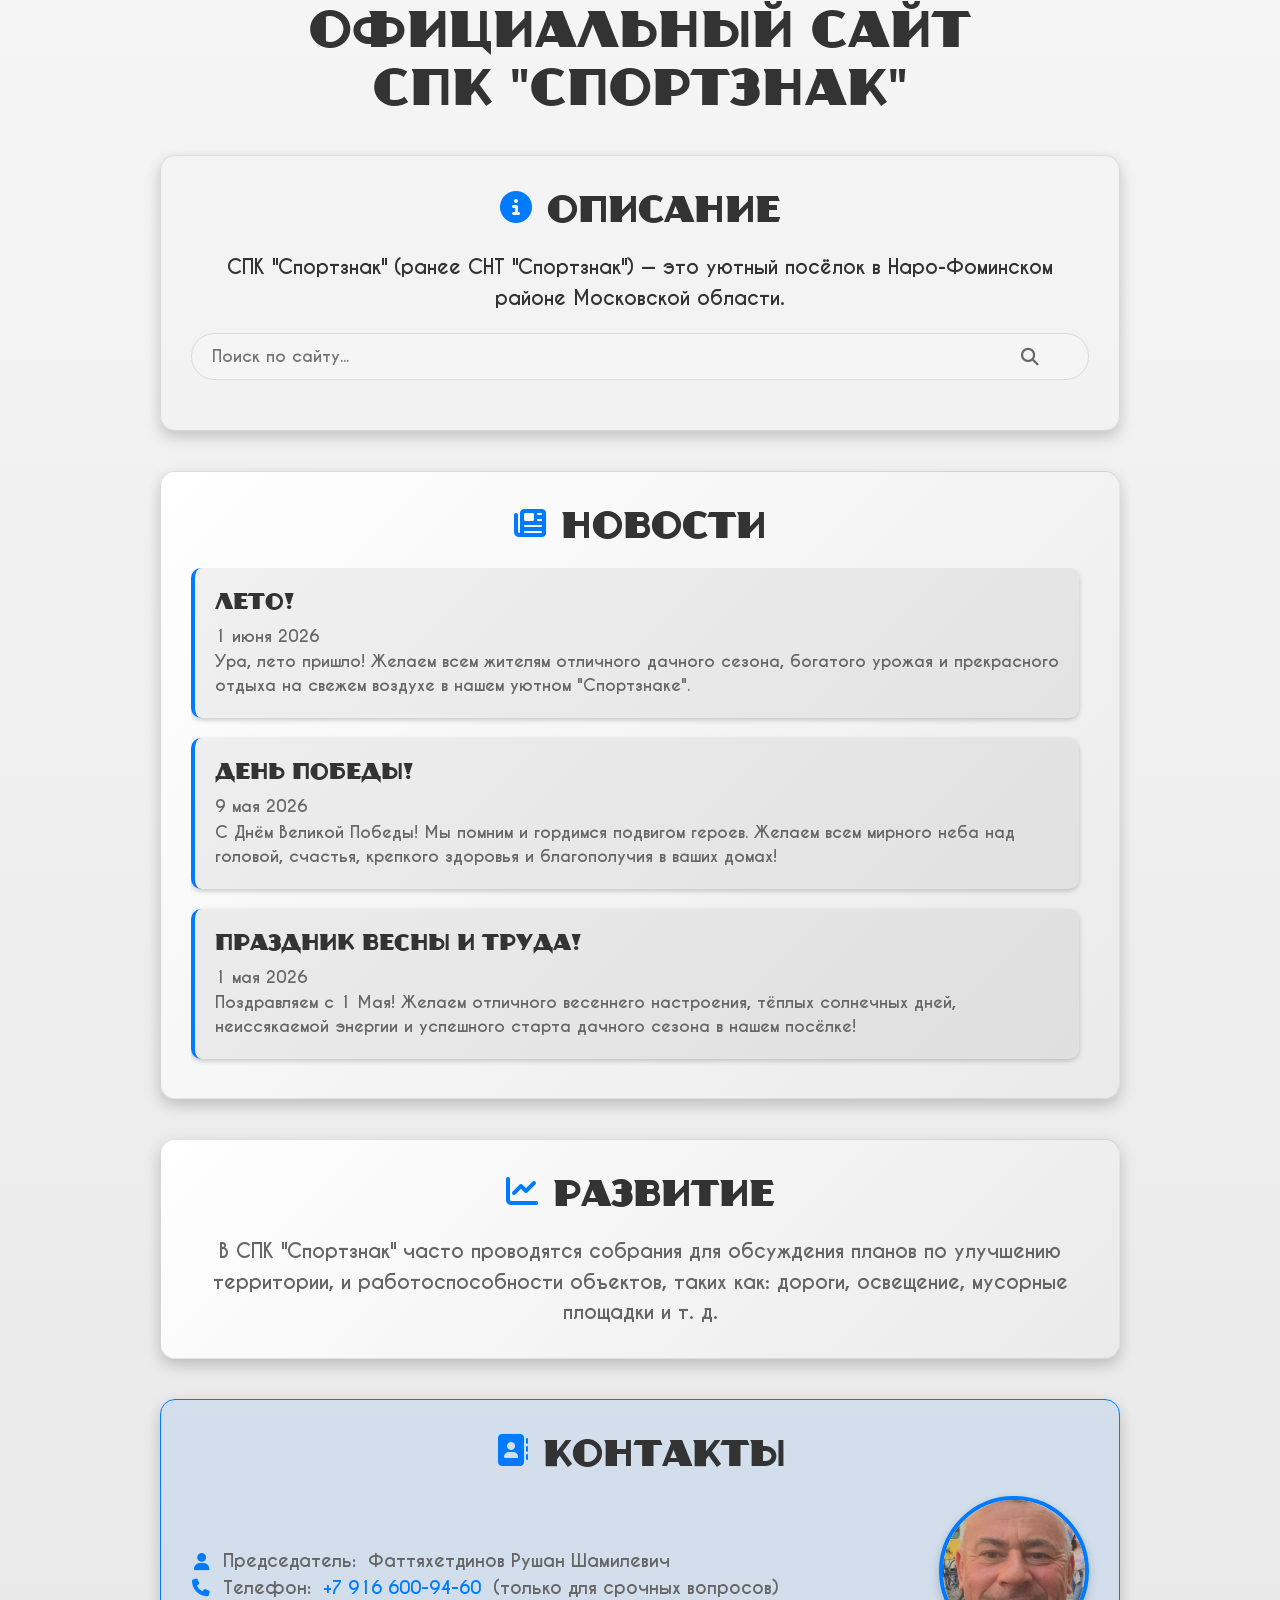
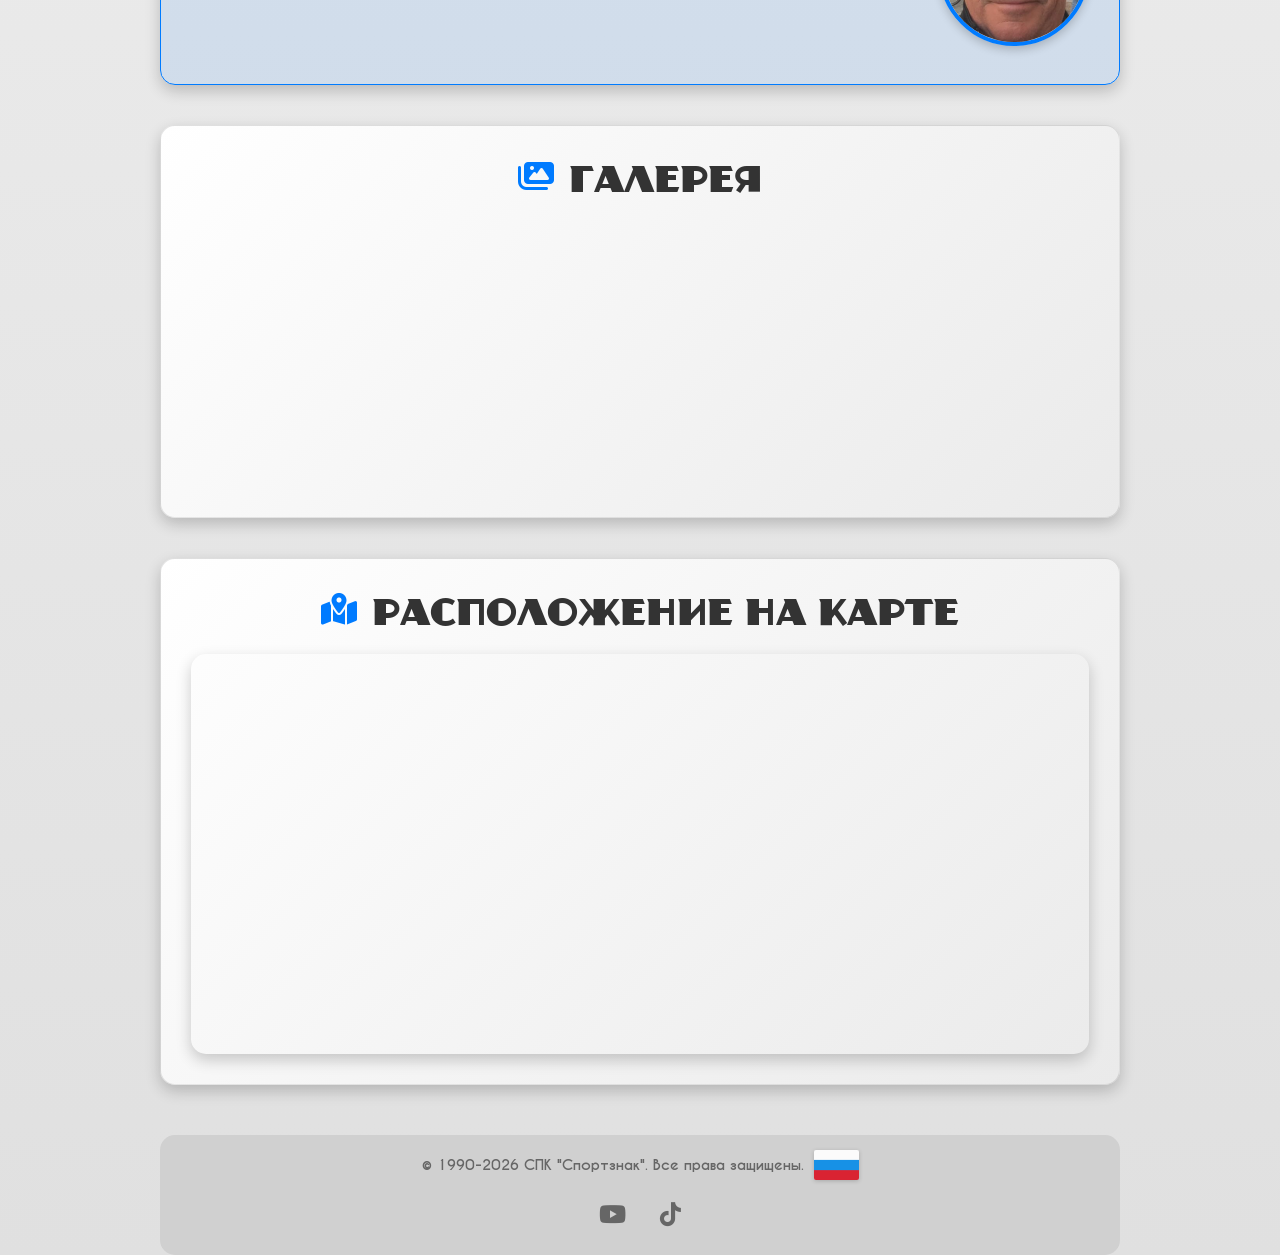
==== index.html @ 6bdee580 "Add files via upload" ====
<!DOCTYPE html>
<html lang="ru">
<head>
    <meta charset="UTF-8">
    <meta name="viewport" content="width=device-width, initial-scale=1.0, maximum-scale=5.0, user-scalable=yes">
    <meta name="keywords" content="спк спортзнак, спортзнак, снт спортзнак">
    <meta name="description" content='Официальный сайт СПК "Спортзнак" (ранее СНТ "Спортзнак") в Наро-Фоминском районе Московской области. Узнайте больше о нашем уютном посёлке: расположение, преимущества, контакты председателя, фотогалерея и новости.'>
    <meta property="og:title" content='Официальный сайт СПК "Спортзнак"' />
    <meta property="og:description" content='СПК "Спортзнак" (ранее СНТ "Спортзнак") — уютный посёлок в Наро-Фоминском районе Московской области. Новости, контакты, фотогалерея.'/>
    <meta property="og:image" content="https://spksportznak.ru/Photos/image1.webp">
    <meta property="og:type" content="website" />
    <meta property="og:url" content="https://spksportznak.ru/"/>
    <meta property="og:locale" content="ru_RU" />
    <meta property="og:site_name" content='СПК "Спортзнак"'>
    <meta name="twitter:card" content="summary_large_image"/>
    <meta name="twitter:title" content='Официальный сайт СПК "Спортзнак"'/>
    <meta name="twitter:description" content='СПК "Спортзнак" — уютный посёлок в Наро-Фоминском районе Московской области.'/>
    <meta name="twitter:image" content="https://spksportznak.ru/Photos/image1.webp" />
    <meta name="author" content='СПК "Спортзнак"'>
    <meta name="robots" content="index, follow, max-image-preview:large, max-snippet:-1, max-video-preview:-1">
    <meta name="googlebot" content="index, follow">
    <meta name="geo.region" content="RU-MOS">
    <meta name="geo.placename" content="Наро-Фоминский район">
    <meta name="geo.position" content="55.314090;36.402552">
    <meta name="ICBM" content="55.314090, 36.402552">
    <meta name="theme-color" content="#181818" media="(prefers-color-scheme: dark)">
    <meta name="theme-color" content="#f5f5f5" media="(prefers-color-scheme: light)">
    <meta name="format-detection" content="telephone=yes">
    <script type="application/ld+json">
    {
        "@context": "https://schema.org",
        "@type": "Organization",
        "name": "СПК \"Спортзнак\"",
        "alternateName": ["СПК Спортзнак","СНТ Спортзнак","СПК \"Спортзнак\"","СНТ \"Спортзнак\""],
        "url": "https://spksportznak.ru/",
        "logo": "https://spksportznak.ru/favicon-dark.svg",
        "sameAs": [
        "https://www.youtube.com/@spksportznak",
        "https://www.tiktok.com/@spksportznak"
        ],
        "description": "СПК \"Спортзнак\" — уютный посёлок в Наро-Фоминском районе Московской области. Новости, контакты, фотогалерея.",
        "contactPoint": [{
        "@type": "ContactPoint",
        "telephone": "+7 916 600-94-60",
        "contactType": "customer service",
        "areaServed": "RU",
        "availableLanguage": ["ru"]
        }],
        "address": {
        "@type": "PostalAddress",
        "addressLocality": "Наро-Фоминский район, Московская область",
        "addressCountry": "RU",
        "postalCode": "143300"
        },
        "geo": {
        "@type": "GeoCoordinates",
        "latitude": "55.314090",
        "longitude": "36.402552"
        }
    }
    </script>
    <link rel="canonical" href="https://spksportznak.ru/"/>
    <link rel="icon" href="favicon-dark.svg" type="image/svg+xml" media="(prefers-color-scheme: dark)">
    <link rel="icon" href="favicon-dark.ico" type="image/x-icon" media="(prefers-color-scheme: dark)">
    <link rel="apple-touch-icon" href="apple-touch-icon-dark.png" sizes="180x180" media="(prefers-color-scheme: dark)">
    <link rel="manifest" href="site.webmanifest">
    <link rel="icon" type="image/png" href="favicon-dark-16x16.png" sizes="16x16" media="(prefers-color-scheme: dark)">
    <link rel="icon" type="image/png" href="favicon-dark-32x32.png" sizes="32x32" media="(prefers-color-scheme: dark)">
    <link rel="icon" type="image/png" href="favicon-dark-96x96.png" sizes="96x96" media="(prefers-color-scheme: dark)">
    <link rel="icon" href="favicon-light.svg" type="image/svg+xml" media="(prefers-color-scheme: light)">
    <link rel="icon" href="favicon-light.ico" type="image/x-icon" media="(prefers-color-scheme: light)">
    <link rel="apple-touch-icon" href="apple-touch-icon-light.png" sizes="180x180" media="(prefers-color-scheme: light)">
    <link rel="icon" type="image/png" href="favicon-light-16x16.png" sizes="16x16" media="(prefers-color-scheme: light)">
    <link rel="icon" type="image/png" href="favicon-light-32x32.png" sizes="32x32" media="(prefers-color-scheme: light)">
    <link rel="icon" type="image/png" href="favicon-light-96x96.png" sizes="96x96" media="(prefers-color-scheme: light)">
    <link rel="icon" href="favicon.ico" type="image/x-icon">
    <link rel="preload" href="./fonts/CaviarDreams_Bold.woff2" as="font" type="font/woff2" crossorigin>
    <link rel="preload" href="./fonts/Novartis.woff2" as="font" type="font/woff2" crossorigin>
    <link rel="preload" href="https://cdnjs.cloudflare.com/ajax/libs/font-awesome/6.4.0/css/all.min.css" as="style" integrity="sha512-iecdLmaskl7CVkqkXNQ/ZH/XLlvWZOJyj7Yy7tcenmpD1ypASozpmT/E0iPtmFIB46ZmdtAc9eNBvH0H/ZpiBw==" crossorigin="anonymous" onload="this.rel='stylesheet'">
    <noscript>
        <link rel="stylesheet" href="https://cdnjs.cloudflare.com/ajax/libs/font-awesome/6.4.0/css/all.min.css" integrity="sha512-iecdLmaskl7CVkqkXNQ/ZH/XLlvWZOJyj7Yy7tcenmpD1ypASozpmT/E0iPtmFIB46ZmdtAc9eNBvH0H/ZpiBw==" crossorigin="anonymous" referrerpolicy="no-referrer">
    </noscript>
    <link rel="preconnect" href="https://cdnjs.cloudflare.com" crossorigin>
    <link rel="preconnect" href="https://mc.yandex.ru">
    <link rel="preconnect" href="https://yandex.ru">
    <link rel="dns-prefetch" href="//cdnjs.cloudflare.com">
    <link rel="dns-prefetch" href="//mc.yandex.ru">
    <link rel="dns-prefetch" href="//yandex.ru">
    <title>Официальный сайт СПК "Спортзнак"</title>
    <link rel="stylesheet" href="css/styles.css?v=1.1">
</head>
<body>
    <div class="skip-links">
        <a href="#main-content">Перейти к основному содержимому</a>
        <a href="#gallery-section">Перейти к галерее</a>
        <a href="#contacts">Перейти к контактам</a>
    </div>
    <main class="container" id="main-content">
        <h1>Официальный сайт<br>СПК "Спортзнак"</h1>
        <div id="anniversary-badge" class="anniversary-badge">🎉 Нам 1 год!</div>
        <section class="block" id="description" aria-labelledby="description-title">
            <h2 id="description-title"><i class="fas fa-info-circle" aria-hidden="true"></i>Описание</h2>
            <p>СПК "Спортзнак" (ранее СНТ "Спортзнак") — это уютный посёлок в Наро-Фоминском районе Московской области.</p>
            <div class="search-container" role="search">
                <label for="search-input" class="sr-only">Поиск по сайту</label>
                <input type="text" id="search-input" class="search-input" placeholder="Поиск по сайту..." aria-label="Поиск по сайту" aria-describedby="search-description">
                <i class="fas fa-search search-icon" aria-hidden="true"></i>
                <button type="button" class="search-clear" aria-label="Очистить поиск" title="Очистить">
                    <i class="fas fa-times" aria-hidden="true"></i>
                </button>
                <span id="search-description" class="sr-only">Введите текст для поиска по содержимому сайта</span>
            </div>
            <div class="search-results-header" aria-live="polite"></div>
            <div class="search-results" aria-live="polite" aria-atomic="true" role="list" aria-label="Результаты поиска"></div>
            <div class="search-no-results" aria-live="polite">
                <i class="fas fa-search" aria-hidden="true"></i>
                <p>Ничего не найдено. Попробуйте другой запрос.</p>
            </div>
        </section>
<section class="block" id="news" aria-labelledby="news-title">
    <h2 id="news-title"><i class="fas fa-newspaper" aria-hidden="true"></i>Новости</h2>
    <div class="news-container" role="list">
        <article class="news-item" itemscope itemtype="https://schema.org/NewsArticle" role="listitem">
            <h3 itemprop="headline">Лето!</h3>
            <time class="news-date" datetime="2026-06-01" itemprop="datePublished" content="2026-06-01" aria-label="Дата публикации: 1 июня 2026">1 июня 2026</time>
            <p itemprop="articleBody">Ура, лето пришло! Желаем всем жителям отличного дачного сезона, богатого урожая и прекрасного отдыха на свежем воздухе в нашем уютном "Спортзнаке".</p>
            <meta itemprop="author" content='СПК "Спортзнак"'>
        </article>
        <article class="news-item" itemscope itemtype="https://schema.org/NewsArticle" role="listitem">
            <h3 itemprop="headline">День Победы!</h3>
            <time class="news-date" datetime="2026-05-09" itemprop="datePublished" content="2026-05-09" aria-label="Дата публикации: 9 мая 2026">9 мая 2026</time>
            <p itemprop="articleBody">С Днём Великой Победы! Мы помним и гордимся подвигом героев. Желаем всем мирного неба над головой, счастья, крепкого здоровья и благополучия в ваших домах!</p>
            <meta itemprop="author" content='СПК "Спортзнак"'>
        </article>
        <article class="news-item" itemscope itemtype="https://schema.org/NewsArticle" role="listitem">
            <h3 itemprop="headline">Праздник Весны и Труда!</h3>
            <time class="news-date" datetime="2026-05-01" itemprop="datePublished" content="2026-05-01" aria-label="Дата публикации: 1 мая 2026">1 мая 2026</time>
            <p itemprop="articleBody">Поздравляем с 1 Мая! Желаем отличного весеннего настроения, тёплых солнечных дней, неиссякаемой энергии и успешного старта дачного сезона в нашем посёлке!</p>
            <meta itemprop="author" content='СПК "Спортзнак"'>
        </article>
        <article class="news-item" itemscope itemtype="https://schema.org/NewsArticle" role="listitem">
            <h3 itemprop="headline">День космонавтики!</h3>
            <time class="news-date" datetime="2026-04-12" itemprop="datePublished" content="2026-04-12" aria-label="Дата публикации: 12 апреля 2026">12 апреля 2026</time>
            <p itemprop="articleBody">Поздравляем с Днём космонавтики! Пусть настроение всегда будет на высоте, а звёзды освещают путь к новым и масштабным достижениям!</p>
            <meta itemprop="author" content='СПК "Спортзнак"'>
        </article>
        <article class="news-item" itemscope itemtype="https://schema.org/NewsArticle" role="listitem">
            <h3 itemprop="headline">Техническое обновление!</h3>
            <time class="news-date" datetime="2026-03-09" itemprop="datePublished" content="2026-03-09" aria-label="Дата публикации: 9 марта 2026">9 марта 2026</time>
            <p itemprop="articleBody">К первому дню рождения сайта мы подготовили масштабное обновление! Мы оптимизировали код для быстрой загрузки, улучшили работу поиска и добавили праздничные эффекты. Мы продолжаем развиваться для вашего удобства!</p>
            <meta itemprop="author" content='СПК "Спортзнак"'>
        </article>
        <article class="news-item" itemscope itemtype="https://schema.org/NewsArticle" role="listitem">
            <h3 itemprop="headline">С 8 Марта!</h3>
            <time class="news-date" datetime="2026-03-08" itemprop="datePublished" content="2026-03-08" aria-label="Дата публикации: 8 марта 2026">8 марта 2026</time>
            <p itemprop="articleBody">Милые дамы! Поздравляем вас с праздником весны. Пусть каждый ваш день будет наполнен любовью, заботой и улыбками. Вы — главное украшение нашего поселка!</p>
            <meta itemprop="author" content='СПК "Спортзнак"'>
        </article>
        <article class="news-item" style="border-left-color: #ffd700; background: rgba(255, 215, 0, 0.05);" itemscope itemtype="https://schema.org/NewsArticle" role="listitem">
            <h3 itemprop="headline">🎉 Нам 1 год!</h3>
            <time class="news-date" datetime="2026-03-07" itemprop="datePublished" content="2026-03-07" aria-label="Дата публикации: 7 марта 2026">7 марта 2026</time>
            <p itemprop="articleBody">Сегодня нашему официальному сайту исполняется ровно один год! Поздравляем всех жителей СПК "Спортзнак" с этой маленькой, но важной датой! Спасибо, что вы с нами.</p>
            <meta itemprop="author" content='СПК "Спортзнак"'>
        </article>
        <article class="news-item" itemscope itemtype="https://schema.org/NewsArticle" role="listitem">
            <h3 itemprop="headline">С 23 Февраля!</h3>
            <time class="news-date" datetime="2026-02-23" itemprop="datePublished" content="2026-02-23" aria-label="Дата публикации: 23 февраля 2026">23 февраля 2026</time>
            <p itemprop="articleBody">Поздравляем всех защитников Отечества с праздником! Желаем мужества, силы духа и успехов во всех начинаниях!</p>
            <meta itemprop="author" content='СПК "Спортзнак"'>
        </article>
        <article class="news-item" itemscope itemtype="https://schema.org/NewsArticle" role="listitem">
            <h3 itemprop="headline">Рождество!</h3>
            <time class="news-date" datetime="2026-01-07" itemprop="datePublished" content="2026-01-07" aria-label="Дата публикации: 7 января 2026">7 января 2026</time>
            <p itemprop="articleBody">Поздравляем всех жителей с Рождеством Христовым! Пусть этот светлый праздник наполнит ваши дома теплом, уютом и радостью, а сердца — миром и благополучием.</p>
            <meta itemprop="author" content='СПК "Спортзнак"'>
        </article>
        <article class="news-item" itemscope itemtype="https://schema.org/NewsArticle" role="listitem">
            <h3 itemprop="headline">Новый Год!</h3>
            <time class="news-date" datetime="2026-01-01" itemprop="datePublished" content="2026-01-01" aria-label="Дата публикации: 1 января 2026">1 января 2026</time>
            <p itemprop="articleBody">С Новым 2026 годом! Желаем, чтобы наступающий год принес в каждую семью нашего поселка процветание, крепкое здоровье и исполнение самых заветных желаний!</p>
            <meta itemprop="author" content='СПК "Спортзнак"'>
        </article>
        <article class="news-item" itemscope itemtype="https://schema.org/NewsArticle" role="listitem">
            <h3 itemprop="headline">Хэллоуин!</h3>
            <time class="news-date" datetime="2025-10-31" itemprop="datePublished" content="2025-10-31" aria-label="Дата публикации: 31 октября 2025">31 октября 2025</time>
            <p itemprop="articleBody">Желаем всем веселого и немного таинственного вечера! Пусть этот праздник добавит ярких красок в осенние будни и подарит повод для добрых шуток с соседями.</p>
            <meta itemprop="author" content='СПК "Спортзнак"'>
        </article>
        <article class="news-item" itemscope itemtype="https://schema.org/NewsArticle" role="listitem">
            <h3 itemprop="headline">День отца!</h3>
            <time class="news-date" datetime="2025-10-19" itemprop="datePublished" content="2025-10-19" aria-label="Дата публикации: 19 октября 2025">19 октября 2025</time>
            <p itemprop="articleBody">Поздравляем всех пап нашего СПК! Спасибо за вашу силу, поддержку и мудрость. Желаем вам крепкого здоровья и как можно больше поводов для гордости за своих детей!</p>
            <meta itemprop="author" content='СПК "Спортзнак"'>
        </article>
        <article class="news-item" itemscope itemtype="https://schema.org/NewsArticle" role="listitem">
            <h3 itemprop="headline">Лето!</h3>
            <time class="news-date" datetime="2025-06-01" itemprop="datePublished" content="2025-06-01" aria-label="Дата публикации: 1 июня 2025">1 июня 2025</time>
            <p itemprop="articleBody">Ура, лето пришло! Желаем всем жителям отличного дачного сезона, богатого урожая и прекрасного отдыха на свежем воздухе в нашем уютном "Спортзнаке".</p>
            <meta itemprop="author" content='СПК "Спортзнак"'>
        </article>
        <article class="news-item" itemscope itemtype="https://schema.org/NewsArticle" role="listitem">
            <h3 itemprop="headline">День Победы!</h3>
            <time class="news-date" datetime="2025-05-09" itemprop="datePublished" content="2025-05-09" aria-label="Дата публикации: 9 мая 2025">9 мая 2025</time>
            <p itemprop="articleBody">С великим праздником Победы! Мы помним и чтим подвиг наших героев. Желаем всем мирного неба над головой, счастья, добра и долгих лет жизни!</p>
            <meta itemprop="author" content='СПК "Спортзнак"'>
        </article>
        <article class="news-item" itemscope itemtype="https://schema.org/NewsArticle" role="listitem">
            <h3 itemprop="headline">День космонавтики!</h3>
            <time class="news-date" datetime="2025-04-12" itemprop="datePublished" content="2025-04-12" aria-label="Дата публикации: 12 апреля 2025">12 апреля 2025</time>
            <p itemprop="articleBody">Поздравляем с Днём космонавтики! Желаем всем космических успехов в делах, новых горизонтов и веры в то, что даже самые смелые мечты достижимы!</p>
            <meta itemprop="author" content='СПК "Спортзнак"'>
        </article>
        <article class="news-item" itemscope itemtype="https://schema.org/NewsArticle" role="listitem">
            <h3 itemprop="headline">С 8 Марта!</h3>
            <time class="news-date" datetime="2025-03-08" itemprop="datePublished" content="2025-03-08" aria-label="Дата публикации: 8 марта 2025">8 марта 2025</time>
            <p itemprop="articleBody">Милые дамы! Поздравляем вас с праздником весны. Пусть каждый ваш день будет наполнен любовью, заботой и улыбками. Вы — главное украшение нашего поселка!</p>
            <meta itemprop="author" content='СПК "Спортзнак"'>
        </article>
        <article class="news-item" itemscope itemtype="https://schema.org/NewsArticle" role="listitem">
            <h3 itemprop="headline">Сайт запущен!</h3>
            <time class="news-date" datetime="2025-03-07" itemprop="datePublished" content="2025-03-07" aria-label="Дата публикации: 7 марта 2025">7 марта 2025</time>
            <p itemprop="articleBody">Рады сообщить, что наш официальный сайт запущен! Теперь вся актуальная информация, новости и контакты СПК "Спортзнак" всегда будут у вас под рукой.</p>
            <meta itemprop="author" content='СПК "Спортзнак"'>
        </article>
    </div>
</section>
        <section class="block" id="development" aria-labelledby="development-title" itemscope itemtype="https://schema.org/Article">
            <h2 id="development-title" itemprop="headline"><i class="fas fa-chart-line" aria-hidden="true"></i>Развитие</h2>
            <p itemprop="articleBody">В СПК "Спортзнак" часто проводятся собрания для обсуждения планов по улучшению территории, и работоспособности объектов, таких как: дороги, освещение, мусорные площадки и т. д.</p>
            <meta itemprop="author" content='СПК "Спортзнак"'>
        </section>
        <section class="block" id="contacts" aria-labelledby="contacts-title">
            <h2 id="contacts-title"><i class="fas fa-address-book" aria-hidden="true"></i>Контакты</h2>
            <div class="contact-container">
                <div class="contact-text">
                    <p><i class="fas fa-user"></i>Председатель: <strong>Фаттяхетдинов Рушан Шамилевич</strong></p>
                    <p>
                        <i class="fas fa-phone"></i>Телефон: <a href="tel:+79166009460">+7 916 600-94-60</a> (только для срочных вопросов)
                    </p>
                </div>
                <div class="contact-image">
                    <img src="Photos/Chairman/rushan.webp" alt="Фото председателя" loading="lazy" width="150" height="150" decoding="async">
                </div>
            </div>
        </section>
        <section class="block" id="gallery-section" aria-labelledby="gallery-title">
            <h2 id="gallery-title"><i class="fas fa-images" aria-hidden="true"></i>Галерея</h2>
            <div class="gallery-container" role="region" aria-label="Галерея фотографий">
                <div class="gallery" role="list">
                    <img src="Photos/image1.webp" alt='Главные ворота в "Спортзнак"' data-caption='Главные ворота в "Спортзнак"' loading="lazy" width="200" height="200" decoding="async" role="listitem" tabindex="0" aria-label='Открыть изображение: Главные ворота в "Спортзнак"'>
                    <img src="Photos/image2.webp" alt="Северная улица" data-caption="Северная улица" loading="lazy" width="200" height="200" decoding="async" role="listitem" tabindex="0" aria-label="Открыть изображение: Северная улица">
                    <img src="Photos/image3.webp" alt="Центральная улица" data-caption="Центральная улица" loading="lazy" width="200" height="200" decoding="async" role="listitem" tabindex="0" aria-label="Открыть изображение: Центральная улица">
                    <img src="Photos/image4.webp" alt="Центральная улица (вид с конца улицы)" data-caption="Центральная улица (вид с конца улицы)" loading="lazy" width="200" height="200" decoding="async" role="listitem" tabindex="0" aria-label="Открыть изображение: Центральная улица (вид с конца улицы)">
                    <img src="Photos/image5.webp" alt="Волчий тупик" data-caption="Волчий тупик" loading="lazy" width="200" height="200" decoding="async" role="listitem" tabindex="0" aria-label="Открыть изображение: Волчий тупик">
                    <img src="Photos/image6.webp" alt='Альтернативный въезд в "Спортзнак"' data-caption='Альтернативный въезд в "Спортзнак"' loading="lazy" width="200" height="200" decoding="async" role="listitem" tabindex="0" aria-label='Открыть изображение: Альтернативный въезд в "Спортзнак"'>
                    <img src="Photos/image7.webp" alt="Площадка" data-caption="Площадка" loading="lazy" width="200" height="200" decoding="async" role="listitem" tabindex="0" aria-label="Открыть изображение: Площадка">
                    <img src="Photos/image8.webp" alt="Детская площадка" data-caption="Детская площадка" loading="lazy" width="200" height="200" decoding="async" role="listitem" tabindex="0" aria-label="Открыть изображение: Детская площадка">
                    <img src="Photos/image9.webp" alt="Волейбольная площадка" data-caption="Волейбольная площадка" loading="lazy" width="200" height="200" decoding="async" role="listitem" tabindex="0" aria-label="Открыть изображение: Волейбольная площадка">
                    <img src="Photos/image10.webp" alt="Баскетбольная площадка" data-caption="Баскетбольная площадка" loading="lazy" width="200" height="200" decoding="async" role="listitem" tabindex="0" aria-label="Открыть изображение: Баскетбольная площадка">
                    <img src="Photos/image11.webp" alt="Спортзнаковский пруд" data-caption="Спортзнаковский пруд" loading="lazy" width="200" height="200" decoding="async" role="listitem" tabindex="0" aria-label="Открыть изображение: Спортзнаковский пруд">
                    <img src="Photos/image12.webp" alt="Место для отдыха на пруду" data-caption="Место для отдыха на пруду" loading="lazy" width="200" height="200" decoding="async" role="listitem" tabindex="0" aria-label="Открыть изображение: Место для отдыха на пруду">
                    <img src="Photos/image13.webp" alt="Улица Виктора Цоя" data-caption="Улица Виктора Цоя" loading="lazy" width="200" height="200" decoding="async" role="listitem" tabindex="0" aria-label="Открыть изображение: Улица Виктора Цоя">
                    <img src="Photos/image14.webp" alt="Стрелковый тупик" data-caption="Стрелковый тупик" loading="lazy" width="200" height="200" decoding="async" role="listitem" tabindex="0" aria-label="Открыть изображение: Стрелковый тупик">
                </div>
            </div>
        </section>
        <section class="block" id="map" aria-labelledby="map-title">
            <h2 id="map-title"><i class="fas fa-map-marked-alt" aria-hidden="true"></i>Расположение на карте</h2>
            <div class="map-container">
                <iframe
                src="https://yandex.ru/map-widget/v1/?ll=36.402552%2C55.314090&z=17&l=sat,skl,stv,sta&whatshere%5Bpoint%5D=36.402552%2C55.314090&whatshere%5Bzoom%5D=100"
                width="100%" height="400" loading="lazy"
                referrerpolicy="no-referrer-when-downgrade"
                sandbox="allow-scripts allow-same-origin allow-popups"
                allowfullscreen
                title="Карта расположения СПК Спортзнак"
                aria-label="Интерактивная карта с расположением СПК Спортзнак в Наро-Фоминском районе">
                </iframe>
            </div>
        </section>
        <footer class="copyright">
            <div class="footer-main">
                <span>© 1990-2026 СПК "Спортзнак". Все права защищены.</span>
                <img class="russian-flag" src="flag-russia-1990s.png" alt="Флаг России" width="45" height="30" loading="lazy" decoding="async">
            </div>
            <div class="social-icons">
                <a href="https://www.youtube.com/@spksportznak" target="_blank" rel="noopener noreferrer" title="YouTube" aria-label="YouTube">
                <i class="fab fa-youtube" aria-hidden="true"></i>
                </a>
                <a href="https://www.tiktok.com/@spksportznak" target="_blank" rel="noopener noreferrer" title="TikTok" aria-label="TikTok">
                <i class="fab fa-tiktok" aria-hidden="true"></i>
                </a>
            </div>
        </footer>
    </main>
    <button id="scrollToTop" class="scroll-to-top" aria-label="Наверх" title="Наверх">
        <i class="fas fa-arrow-up" aria-hidden="true"></i>
    </button>
        <div id="imageModal" class="modal" role="dialog" aria-modal="true" aria-labelledby="modalImage" aria-hidden="true">
                <div class="modal-content">
                        <span class="close" aria-label="Закрыть модальное окно" tabindex="0" role="button">×</span>
                        <button class="nav-arrow prev-arrow" aria-label="Предыдущее изображение" tabindex="0">&larr;</button>
                        <img id="modalImage" src="" alt="Полное изображение" role="img">
                        <p id="modalCaption" class="modal-caption"></p>
                        <div class="mobile-instruction">
                                Нажмите вне изображения для закрытия
                        </div>
                        <button class="nav-arrow next-arrow" aria-label="Следующее изображение" tabindex="0">&rarr;</button>
                </div>
        </div>
    <!-- Yandex.Metrika: загружаем асинхронно после полной загрузки страницы -->
    <script>
    window.addEventListener('load', function(){
      (function(m,e,t,r,i,k,a){m[i]=m[i]||function(){(m[i].a=m[i].a||[]).push(arguments)};
      m[i].l=1*new Date();
      for (var j = 0; j < document.scripts.length; j++) {if (document.scripts[j].src === r) { return; }}
      k=e.createElement(t),a=e.getElementsByTagName(t)[0],k.async=1,k.src=r,a.parentNode.insertBefore(k,a)})
      (window, document, "script", "https://mc.yandex.ru/metrika/tag.js", "ym");
      try { ym(100472478, "init", { clickmap:true, trackLinks:true, accurateTrackBounce:true }); } catch(e){console.warn('Yandex.Metrika init failed', e);}    
    });
    </script>
    <noscript>
        <div>
            <img src="https://mc.yandex.ru/watch/100472478" style="position:absolute; left:-9999px;" alt=""/>
        </div>
    </noscript>
<script src="js/main.js?v=1.1" defer></script>
</body>
</html>
---- css/styles.css ----
@font-face {
        font-family: 'Caviar Dreams Bold Local';
        src: url('../fonts/CaviarDreams_Bold.woff2') format('woff2');
        font-weight: 700;
        font-style: normal;
        font-display: swap;
        }
        @font-face {
        font-family: 'Novartis Headline';
        src: url('../fonts/Novartis.woff2') format('woff2');
        font-weight: 400;
        font-style: normal;
        font-display: swap;
        }
        * {
            box-sizing: border-box;
            margin: 0;
            padding: 0;
        }
        :root {
            --bg-color: #181818;
            --bg-secondary: #0a0a0a;
            --block-bg: linear-gradient(135deg, #2e2e2e, #3f3f3f, #2e2e2e);
            --text-color: #f0f0f0;
            --text-secondary: #ccc;
            --button-bg: #4a4a4a;
            --button-hover: #5a5a5a;
            --border-color: rgba(255, 255, 255, 0.1);
            --shadow-color: rgba(0, 0, 0, 0.4);
            --shadow-hover: rgba(255, 255, 255, 0.15);
            --copyright-bg: #1f1f1f;
            --news-bg: rgba(255, 255, 255, 0.05);
            --news-hover: rgba(255, 255, 255, 0.08);
            --modal-bg: #292929;
            --menu-bg: #222;
            --menu-border: #383838;
            --accent-color: #008cff;
            --accent-hover: #006bbd;
            --accent-light: rgba(0, 140, 255, 0.1);
            transition: background-color 0.3s ease, color 0.3s ease
        }
        @media (prefers-color-scheme: light) {
            :root {
                --bg-color: #f5f5f5;
                --bg-secondary: #e0e0e0;
                --block-bg: linear-gradient(135deg, #ffffff, #eaeaea);
                --text-color: #333333;
                --text-secondary: #666666;
                --button-bg: #6a6a6a;
                --button-hover: #7a7a7a;
                --border-color: rgba(0, 0, 0, 0.1);
                --shadow-color: rgba(0, 0, 0, 0.2);
                --shadow-hover: rgba(0, 0, 0, 0.25);
                --copyright-bg: #d0d0d0;
                --news-bg: rgba(0, 0, 0, 0.05);
                --news-hover: rgba(0, 0, 0, 0.08);
                --modal-bg: #f9f9f9;
                --menu-bg: #f0f0f0;
                --menu-border: #d0d0d0;
                --accent-color: #007bff;
                --accent-hover: #0056b3;
                --accent-light: rgba(0, 123, 255, 0.1);
            }
            body {
                --text-shadow: 1px 1px 5px rgba(0, 0, 0, 0.1);
            }
            .snowflake {
                color: #ccc;
                opacity: 0.6;
            }
        }
        body {
            font-family: 'Caviar Dreams Bold Local', system-ui, sans-serif;
            background: linear-gradient(to bottom, var(--bg-color), var(--bg-secondary));
            color: var(--text-color);
            text-align: center;
            line-height: 1.7;
            min-height: 100vh;
            scroll-behavior: smooth;
            overflow-y: scroll;
            --text-shadow: 1px 1px 5px rgba(255, 255, 255, 0.1);
            -webkit-font-smoothing: antialiased;
            -moz-osx-font-smoothing: grayscale;
            text-rendering: optimizeLegibility;
        }
        .container {
            max-width: 1000px;
            margin: auto;
            padding: 0 20px;
        }
        h1 {
            font-family: 'Novartis Headline', system-ui, sans-serif;
            font-size: clamp(2rem, 5vw, 3rem);
            margin-bottom: clamp(15px, 4vw, 25px);
            text-shadow: 2px 2px 10px var(--text-shadow);
            animation: fadeInDown 1.5s ease-in-out;
            letter-spacing: 1px;
            cursor: default;
            font-weight: 100;
            line-height: 1.2;
        }
        a {
            color: var(--accent-color);
            text-decoration: none;
            position: relative;
            transition: color 0.3s ease;
        }
        a:not(.social-icons a)::after {
            content: '';
            position: absolute;
            width: 100%;
            transform: scaleX(0);
            height: 2px;
            bottom: -2px;
            left: 0;
            background-color: var(--accent-hover);
            transform-origin: bottom right;
            transition: transform 0.25s ease-out;
        }
        a:hover {
            color: var(--accent-hover);
        }
        a:hover:not(.social-icons a)::after {
            transform: scaleX(1);
            transform-origin: bottom left;
        }
        a:focus, button:focus {
            outline: 2px solid var(--button-hover);
            outline-offset: 2px;
        }
        .date {
            font-size: clamp(0.9rem, 2vw, 1rem);
            color: var(--text-secondary);
            margin-bottom: clamp(15px, 3vw, 20px);
            animation: fadeIn 1.5s ease-in-out;
            cursor: default;
            font-weight: 400;
            line-height: 1.4;
        }
        .block {
            background: var(--block-bg);
            border-radius: 15px;
            padding: 30px;
            margin: 40px 0;
            box-shadow: 0px 6px 15px var(--shadow-color);
            animation: fadeInUp 0.8s ease-in-out;
            transition: transform 0.4s ease, box-shadow 0.4s ease, opacity 0.4s ease;
            border: 1px solid var(--border-color);
            opacity: 0;
            transform: translateY(30px);
        }
        .block.visible {
            opacity: 1;
            transform: translateY(0);
        }
        .block:hover {
            transform: translateY(-10px);
            box-shadow: 0px 12px 30px var(--shadow-hover);
            transition: transform 0.4s ease, box-shadow 0.6s ease;
        }
        h2 {
            font-family: 'Novartis Headline', system-ui, sans-serif;
            color: var(--text-color);
            margin-bottom: clamp(15px, 3vw, 20px);
            font-size: clamp(1.5rem, 4vw, 2.2rem);
            cursor: default;
            font-weight: 100;
            text-shadow: var(--text-shadow);
            display: flex;
            align-items: center;
            justify-content: center;
            gap: clamp(10px, 2vw, 15px);
            line-height: 1.3;
        }
        h2 .fas {
            color: var(--accent-color);
            font-size: 2rem;
            padding-bottom: 5px;
        }
        h3 {
            font-family: 'Novartis Headline', system-ui, sans-serif;
            font-weight: 100;
        }
        p {
            font-family: 'Caviar Dreams Bold Local', sans-serif;
            font-size: clamp(1rem, 2.5vw, 1.2rem);
            color: var(--text-secondary);
            cursor: default;
            font-weight: 400;
            line-height: 1.6;
        }
        .gallery-container {
            margin-bottom: 30px;
            overflow-x: auto;
            white-space: nowrap;
            -webkit-overflow-scrolling: touch;
            padding: 0 12px 15px; /* add horizontal padding so outer image shadows/borders are visible */
            scroll-behavior: smooth;
            position: relative;
            scrollbar-width: thin;
            scrollbar-color: var(--accent-color) var(--menu-border);
        }
        .gallery-nav {
            display: none;
            position: absolute;
            top: 50%;
            transform: translateY(-50%);
            width: 40px;
            height: 40px;
            background: rgba(0, 0, 0, 0.7);
            color: white;
            border: none;
            border-radius: 50%;
            cursor: pointer;
            font-size: 18px;
            z-index: 5;
            transition: background 0.3s ease;
        }
        .gallery-nav:hover {
            background: rgba(0, 0, 0, 0.9);
        }
        .gallery-nav.prev {
            left: -20px;
        }
        .gallery-nav.next {
            right: -20px;
        }
        @media (min-width: 769px) {
            .gallery-nav {
                display: block;
            }
        }
        .gallery-container::-webkit-scrollbar {
            height: 8px;
        }
        .gallery-container::-webkit-scrollbar-track {
            background: var(--menu-border);
            border-radius: 4px;
        }
        .gallery-container::-webkit-scrollbar-thumb {
            background: var(--accent-color);
            border-radius: 4px;
        }
        .gallery-container::-webkit-scrollbar-thumb:hover {
            background: var(--accent-hover);
        }
        .gallery {
            display: inline-flex;
            gap: 15px;
            padding: 10px 0;
        }
        .gallery img {
            width: 200px;
            height: 200px;
            flex-shrink: 0;
            border-radius: 10px;
            cursor: pointer;
            transition: transform 0.4s ease, box-shadow 0.4s ease, filter 0.4s ease, outline 0.2s ease;
            box-shadow: 0 4px 8px rgba(0, 0, 0, 0.3);
            object-fit: cover;
            opacity: 0;
            animation: fadeInImage 0.6s ease forwards;
        }
        .gallery img:focus {
            outline: 3px solid var(--accent-color);
            outline-offset: 3px;
        }
        .gallery img.loaded {
            opacity: 1;
        }
        .gallery img:hover {
            transform: scale(1.08) rotate(2deg);
            box-shadow: 0 8px 16px var(--shadow-hover);
            filter: brightness(1.1);
        }
        @keyframes fadeInImage {
            from { opacity: 0; transform: scale(0.9); }
            to { opacity: 1; transform: scale(1); }
        }
        .map-container {
            height: 400px;
            border-radius: 15px;
            overflow: hidden;
            box-shadow: 0px 6px 15px var(--shadow-color);
        }
        .map-container iframe {
            width: 100%;
            height: 100%;
            border: 0;
        }
        @keyframes fadeInDown {
             from { opacity: 0; transform: translateY(-20px); }
             to { opacity: 1; transform: translateY(0); }
         }
         @keyframes fadeInUp {
             from { opacity: 0; transform: translateY(20px); }
             to { opacity: 1; transform: translateY(0); }
         }
         @keyframes fadeIn {
              from { opacity: 0; }
              to { opacity: 1; }
          }
        .copyright {
            margin-top: clamp(30px, 8vw, 50px);
            padding: clamp(10px, 3vw, 15px);
            background-color: var(--copyright-bg);
            border-radius: 15px;
            font-size: clamp(0.8rem, 2vw, 0.9rem);
            color: var(--text-secondary);
            cursor: default;
            display: flex;
            flex-direction: column;
            align-items: center;
            gap: clamp(8px, 2vw, 10px);
            line-height: 1.4;
            word-wrap: break-word;
            overflow-wrap: break-word;
        }
        .russian-flag {
            display: block;
            width: 45px;
            height: 30px;
            object-fit: cover;
            border-radius: 2px;
            box-shadow: 0 1px 4px var(--shadow-color);
            opacity: 0.92;
        }
        .footer-main {
            display: flex;
            align-items: center;
            justify-content: center;
            gap: 10px;
            flex-wrap: wrap;
        }
        .sr-only {
            position: absolute;
            width: 1px;
            height: 1px;
            padding: 0;
            margin: -1px;
            overflow: hidden;
            clip: rect(0, 0, 0, 0);
            white-space: nowrap;
            border-width: 0;
        }
        .news-item {
            margin-bottom: 20px;
            padding: 20px;
            text-align: left;
            background-color: var(--news-bg);
            border-radius: 10px;
            transition: background-color 0.3s ease, transform 0.3s ease, box-shadow 0.3s ease;
            opacity: 0;
            transform: translateY(20px);
            animation: slideInNews 0.6s ease forwards;
            border-left: 4px solid var(--accent-color);
            box-shadow: 0 2px 5px var(--shadow-color);
            word-wrap: break-word;
            overflow-wrap: break-word;
        }
        .news-item:nth-child(1) { animation-delay: 0.1s; }
        .news-item:nth-child(2) { animation-delay: 0.2s; }
        .news-item:nth-child(3) { animation-delay: 0.3s; }
        .news-item:nth-child(4) { animation-delay: 0.4s; }
        .news-item:nth-child(5) { animation-delay: 0.5s; }
        .news-item:nth-child(6) { animation-delay: 0.6s; }
        .news-item:nth-child(7) { animation-delay: 0.7s; }
        .news-item:nth-child(8) { animation-delay: 0.8s; }
        .news-item:nth-child(9) { animation-delay: 0.9s; }
        .news-item:last-child {
            border-bottom: none;
        }
        .news-item:hover {
            background-color: var(--news-hover);
            transform: translateY(-5px) scale(1.02);
            box-shadow: 0 8px 16px var(--shadow-color);
        }
        @keyframes slideInNews {
            from { opacity: 0; transform: translateY(20px); }
            to { opacity: 1; transform: translateY(0); }
        }
        .news-item h3 {
            font-family: 'Novartis Headline', system-ui, sans-serif;
            font-size: clamp(1.1rem, 2.5vw, 1.3rem);
            color: var(--text-color);
            margin-bottom: clamp(5px, 1vw, 8px);
            cursor: default;
            font-weight: 100;
            line-height: 1.3;
        }
        .news-item .news-date {
            font-size: clamp(0.9rem, 2vw, 1rem);
            color: var(--text-secondary);
            margin-bottom: clamp(8px, 2vw, 12px);
            cursor: default;
            font-weight: 400;
            animation: none;
            line-height: 1.4;
        }
        .news-item p {
            font-family: 'Caviar Dreams Bold Local', sans-serif;
            font-size: clamp(0.9rem, 2vw, 1rem);
            color: var(--text-secondary);
            cursor: default;
            font-weight: 400;
            line-height: 1.5;
        }
        .news-container {
            max-height: 500px;
            overflow-y: auto;
            padding-right: 10px;
        }
        .block#news {
            padding: 30px;
        }
        .news-container::-webkit-scrollbar {
            width: 8px;
        }
        .news-container::-webkit-scrollbar-track {
            background: var(--menu-border);
            border-radius: 4px;
        }
        .news-container::-webkit-scrollbar-thumb {
            background: var(--accent-color);
            border-radius: 4px;
        }
        .news-container::-webkit-scrollbar-thumb:hover {
            background: var(--accent-hover);
        }
        .modal {
            display: none;
            position: fixed;
            z-index: 100;
            left: 0;
            top: 0;
            width: 100%;
            height: 100%;
            align-items: center;
            justify-content: center;
            overflow: hidden;
            background-color: rgba(0,0,0,0.95);
            animation: fadeIn 0.3s ease-in-out;
            user-select: none;
        }
        .modal-content {
            background-color: var(--modal-bg);
            margin: 2% auto;
            padding: 30px;
            border: 1px solid var(--border-color);
            width: 95%;
            max-width: 900px;
            border-radius: 15px;
            text-align: center;
            position: relative;
            animation: zoomIn 0.5s cubic-bezier(0.34, 1.56, 0.64, 1);
            box-shadow: 0 10px 30px var(--shadow-color);
            transform-origin: center;
        }
        @keyframes zoomIn {
            from { opacity: 0; transform: scale(0.8) rotate(-2deg); }
            to { opacity: 1; transform: scale(1) rotate(0deg); }
        }
        .modal-content img {
            max-width: 100%;
            max-height: 85vh;
            display: block;
            margin: 0 auto;
            border-radius: 10px;
            box-shadow: 0 4px 10px var(--shadow-color);
        }
        .modal.fade-out {
            animation: fadeOut 0.3s ease-in-out forwards;
        }
        @keyframes fadeOut {
            from { opacity: 1; }
            to { opacity: 0; }
        }
        .modal-content.zoom-out {
            animation: zoomOut 0.3s ease-in-out forwards;
        }
        @keyframes zoomOut {
            from { opacity: 1; transform: scale(1); }
            to { opacity: 0; transform: scale(0.9); }
        }
        .close {
            color: var(--text-color);
            position: absolute;
            top: -10px;
            right: 10px;
            font-size: 35px;
            font-weight: bold;
            cursor: pointer;
            transition: color 0.3s ease, transform 0.3s ease;
        }
        .close:hover,
        .close:focus {
            color: var(--text-secondary);
            text-decoration: none;
            cursor: pointer;
        }
        .nav-arrow {
            position: absolute;
            top: 50%;
            transform: translateY(-50%);
            background: rgba(0, 0, 0, 0.5);
            color: white;
            border: none;
            font-size: 2rem;
            width: 50px;
            height: 50px;
            border-radius: 50%;
            cursor: pointer;
            transition: background 0.3s ease;
            z-index: 10;
            display: flex;
            align-items: center;
            justify-content: center;
        }
        .nav-arrow:hover {
            background: rgba(0, 0, 0, 0.8);
        }
        .prev-arrow {
            left: 10px;
        }
        .next-arrow {
            right: 10px;
        }
        @media (max-width: 768px) {
            .nav-arrow {
                width: 40px;
                height: 40px;
                font-size: 1.5rem;
            }
        }
        .contact-container {
            display: flex;
            flex-direction: row;
            align-items: center;
            justify-content: center;
            gap: 30px;
            text-align: left;
        }
        .contact-text p {
            display: flex;
            align-items: center;
            gap: clamp(8px, 2vw, 12px);
            font-size: clamp(1rem, 2.5vw, 1.1rem);
            line-height: 1.5;
        }
        .contact-text p strong {
            font-weight: 900;
        }
        .contact-text p a[href^="tel:"] {
            white-space: nowrap;
            word-break: keep-all;
        }
        .contact-text p .fas {
            color: var(--accent-color);
            width: 20px;
            text-align: center;
            font-size: 1.1rem;
        }
        .contact-text {
            flex-grow: 1;
            text-align: left;
            padding-right: 0;
            cursor: default;
        }
        .contact-image {
            flex-shrink: 0;
            text-align: center;
        }
        .contact-image img {
            width: 150px;
            height: 150px;
            border-radius: 50%;
            object-fit: cover;
            border: 4px solid var(--accent-color);
            box-shadow: 0 4px 10px var(--shadow-color);
        }
        .contact-text p {
            font-family: 'Caviar Dreams Bold Local', sans-serif;
            cursor: text;
        }
        .contact-text a {
            color: var(--accent-color);
            text-decoration: none;
            transition: color 0.3s ease;
        }
        .contact-text a:hover {
            color: var(--accent-hover);
        }
        .overlay {
            position: fixed;
            top: 0;
            left: 0;
            width: 100%;
            height: 100%;
            background-color: rgba(0, 0, 0, 0.7);
            z-index: 100;
            display: none;
            backdrop-filter: blur(5px);
            transition: opacity 0.3s ease;
            opacity: 0;
        }
        .overlay.open {
            display: block;
            opacity: 1;
        }
        .social-icons {
            display: flex;
            justify-content: center;
            gap: 10px;
            margin-top: 0px;
            margin-bottom: 0px;
        }
        .social-icons a {
            color: var(--text-secondary);
            font-size: 24px;
            transition: color 0.4s ease, transform 0.4s ease, filter 0.4s ease;
            display: inline-block;
            border-radius: 50%;
            padding: 8px;
            margin: 0 4px;
        }
        .social-icons a:hover {
            color: var(--accent-color);
            transform: translateY(-5px) scale(1.1);
            filter: drop-shadow(0 4px 8px var(--shadow-color));
        }
        @media (max-width: 768px) {
            .social-icons {
                gap: 15px;
            }
            .social-icons a {
                font-size: 20px;
            }
        }
        @media (max-width: 768px) {
            .container {
                padding: 0 15px;
                max-width: 100%;
            }
            body {
                line-height: 1.8;
                -webkit-text-size-adjust: 100%;
                -ms-text-size-adjust: 100%;
            }
            h1 {
                font-size: clamp(1.5rem, 6vw, 2rem);
                margin-bottom: 15px;
                line-height: 1.3;
                padding: 0 5px;
            }
            h2 {
                font-size: clamp(1.3rem, 5vw, 1.6rem);
                margin-bottom: 12px;
                line-height: 1.4;
                gap: 8px;
            }
            h2 .fas {
                font-size: 1.3rem;
            }
            p {
                font-size: clamp(0.95rem, 3vw, 1.1rem);
                line-height: 1.7;
                word-wrap: break-word;
                overflow-wrap: break-word;
            }
            .block {
                padding: 20px 15px;
                margin: 20px 0;
                border-radius: 12px;
            }
            .gallery-container {
                padding-bottom: 10px;
                margin: 0 -15px;
                padding-left: 15px;
                padding-right: 15px;
            }
            .gallery {
                gap: 12px;
            }
            .gallery img {
                width: 160px;
                height: 160px;
                min-width: 160px;
            }
            .map-container {
                height: 280px;
                border-radius: 10px;
                margin: 0 -15px;
            }
            .map-container iframe {
                border-radius: 10px;
            }
            .contact-container {
                flex-direction: column;
                gap: 20px;
                align-items: center;
            }
            .contact-text {
                text-align: center;
                width: 100%;
            }
            .contact-text p {
                font-size: clamp(0.9rem, 3vw, 1rem);
                word-wrap: break-word;
                overflow-wrap: break-word;
                justify-content: center;
                text-align: center;
            }
            .contact-image img {
                width: 120px;
                height: 120px;
                border-width: 3px;
            }
            .modal-content {
                padding: 20px 15px;
                width: 95%;
                max-width: 95%;
                margin: 5% auto;
                max-height: 90vh;
            }
            .modal-content img {
                max-height: 75vh;
                width: auto;
            }
            .close {
                font-size: 32px;
                top: 5px;
                right: 10px;
                display: block;
                z-index: 101;
            }
            .nav-arrow {
                width: 35px;
                height: 35px;
                font-size: 1.2rem;
                padding: 0;
            }
            .prev-arrow {
                left: 5px;
            }
            .next-arrow {
                right: 5px;
            }
            .search-input {
                font-size: 16px; /* Prevents zoom on iOS */
                padding: 12px 70px 12px 15px;
                width: 100%;
                box-sizing: border-box;
            }
            .search-icon {
                right: 50px;
                font-size: 1rem;
            }
            .search-clear {
                right: 12px;
                width: 28px;
                height: 28px;
                font-size: 0.95rem;
            }
            .block#news {
                padding: 15px 12px;
            }
            .news-item {
                padding: 12px;
                margin-bottom: 12px;
                border-left-width: 3px;
            }
            .news-item h3 {
                font-size: clamp(0.95rem, 3.5vw, 1.1rem);
                margin-bottom: 6px;
            }
            .news-item p {
                font-size: clamp(0.85rem, 2.8vw, 0.95rem);
                word-wrap: break-word;
                overflow-wrap: break-word;
                line-height: 1.5;
            }
            .news-item .news-date {
                font-size: clamp(0.8rem, 2.5vw, 0.9rem);
                margin-bottom: 8px;
            }
            .search-result-item {
                padding: 12px;
            }
            .search-result-item p {
                word-wrap: break-word;
                overflow-wrap: break-word;
            }
            .news-container {
                max-height: 400px;
                padding-right: 8px;
            }
            .copyright {
                padding: 15px 10px;
                font-size: clamp(0.75rem, 2.5vw, 0.9rem);
            }
        }
        @media (max-width: 600px) {
            .container {
                padding: 0 12px;
            }
            .gallery img {
                width: 150px;
                height: 150px;
                min-width: 150px;
            }
            .gallery-container {
                margin: 0 -12px;
                padding-left: 12px;
                padding-right: 12px;
            }
            .map-container {
                margin: 0 -12px;
                height: 250px;
            }
            .block {
                padding: 18px 12px;
                margin: 18px 0;
            }
            .contact-text p {
                font-size: 0.95rem;
                line-height: 1.7;
            }
            .contact-image img {
                width: 110px;
                height: 110px;
            }
            .block#news {
                padding: 12px 10px;
            }
            .news-item {
                padding: 10px;
                margin-bottom: 10px;
                border-left-width: 3px;
            }
            .news-item h3 {
                font-size: clamp(0.9rem, 3.2vw, 1rem);
                line-height: 1.3;
                margin-bottom: 5px;
            }
            .news-item p {
                font-size: clamp(0.8rem, 2.5vw, 0.9rem);
                line-height: 1.5;
            }
            .news-item .news-date {
                font-size: clamp(0.75rem, 2.2vw, 0.85rem);
                margin-bottom: 6px;
            }
            .news-container {
                max-height: 350px;
                padding-right: 6px;
            }
            .search-input {
                font-size: 16px; /* Prevents zoom on iOS */
                padding: 11px 65px 11px 12px;
            }
            .search-clear {
                right: 10px;
                width: 26px;
                height: 26px;
            }
            .search-result-item {
                padding: 10px;
            }
            .search-result-item h4 {
                font-size: 1rem;
                line-height: 1.4;
            }
            .search-result-item p {
                font-size: 0.9rem;
                line-height: 1.6;
            }
            .modal-content {
                padding: 15px 12px;
                width: 98%;
                max-width: 98%;
            }
            .nav-arrow {
                width: 32px;
                height: 32px;
                font-size: 1.1rem;
            }
            .copyright {
                font-size: 0.85rem;
                line-height: 1.6;
                padding: 12px 8px;
            }
        }
        @media (max-width: 480px) {
            .container {
                padding: 0 10px;
            }
            h1 {
                font-size: clamp(1.4rem, 7vw, 1.8rem);
                line-height: 1.2;
                margin-bottom: 12px;
            }
            h2 {
                font-size: clamp(1.2rem, 5.5vw, 1.4rem);
                line-height: 1.3;
                gap: 6px;
            }
            h2 .fas {
                font-size: 1.2rem;
            }
            p {
                font-size: clamp(0.85rem, 3.5vw, 0.95rem);
                line-height: 1.6;
            }
            .block {
                padding: 15px 10px;
                margin: 15px 0;
                border-radius: 10px;
            }
            .gallery img {
                width: 130px;
                height: 130px;
                min-width: 130px;
            }
            .gallery {
                gap: 8px;
            }
            .gallery-container {
                margin: 0 -10px;
                padding-left: 10px;
                padding-right: 10px;
            }
            .map-container {
                margin: 0 -10px;
                height: 220px;
                border-radius: 8px;
            }
            .contact-text p {
                font-size: clamp(0.85rem, 3.5vw, 0.9rem);
                line-height: 1.6;
            }
            .contact-image img {
                width: 100px;
                height: 100px;
                border-width: 2px;
            }
            .contact-container {
                gap: 15px;
            }
            .block#news {
                padding: 12px 8px;
            }
            .news-item {
                padding: 10px 8px;
                margin-bottom: 10px;
                border-left-width: 2px;
                border-radius: 8px;
            }
            .news-item h3 {
                font-size: clamp(0.85rem, 3vw, 0.95rem);
                line-height: 1.3;
                margin-bottom: 4px;
            }
            .news-item p {
                font-size: clamp(0.75rem, 2.5vw, 0.85rem);
                line-height: 1.5;
            }
            .news-item .news-date {
                font-size: clamp(0.7rem, 2.2vw, 0.8rem);
                margin-bottom: 5px;
            }
            .news-container {
                max-height: 300px;
                padding-right: 5px;
            }
            .search-input {
                font-size: 16px; /* Prevents zoom on iOS */
                padding: 10px 60px 10px 12px;
            }
            .search-icon {
                right: 45px;
                font-size: 0.95rem;
            }
            .search-clear {
                right: 8px;
                width: 24px;
                height: 24px;
                font-size: 0.9rem;
            }
            .search-result-item {
                padding: 10px 8px;
            }
            .search-result-item h4 {
                font-size: clamp(0.9rem, 3.5vw, 0.95rem);
                line-height: 1.3;
            }
            .search-result-item p {
                font-size: clamp(0.8rem, 3vw, 0.85rem);
                line-height: 1.5;
            }
            .modal-content {
                padding: 15px 10px;
                width: 100%;
                max-width: 100%;
                margin: 2% auto;
                border-radius: 8px;
            }
            .modal-content img {
                max-height: 70vh;
            }
            .close {
                font-size: 28px;
                top: 5px;
                right: 8px;
            }
            .nav-arrow {
                width: 30px;
                height: 30px;
                font-size: 1rem;
            }
            .prev-arrow {
                left: 3px;
            }
            .next-arrow {
                right: 3px;
            }
            .copyright {
                font-size: clamp(0.75rem, 3vw, 0.8rem);
                padding: 12px 8px;
                line-height: 1.5;
            }
            .social-icons {
                gap: 12px;
            }
            .social-icons a {
                font-size: 18px;
                padding: 6px;
            }
            .date {
                font-size: clamp(0.85rem, 3vw, 0.9rem);
                line-height: 1.4;
            }
            .block#news {
                padding: 10px 6px;
            }
            .news-item {
                padding: 8px 6px;
                margin-bottom: 8px;
            }
            .news-item h3 {
                font-size: 0.85rem;
                margin-bottom: 3px;
            }
            .news-item p {
                font-size: 0.75rem;
            }
            .news-item .news-date {
                font-size: 0.7rem;
                margin-bottom: 4px;
            }
            .news-container {
                max-height: 280px;
                padding-right: 4px;
            }
        }
        /* Anniversary Styles */
        .anniversary-badge {
            display: inline-block;
            background: linear-gradient(135deg, #ffd700, #ffa500);
            color: #000;
            padding: 5px 15px;
            border-radius: 20px;
            font-size: 0.9rem;
            font-weight: bold;
            margin-bottom: 20px;
            box-shadow: 0 0 15px rgba(255, 215, 0, 0.5);
            border: 2px solid #fff;
            animation: anniversary-pulse 2s infinite;
            display: none; /* Hidden by default, shown via JS on March 7 */
        }
        @keyframes anniversary-pulse {
            0% { transform: scale(1); }
            50% { transform: scale(1.05); }
            100% { transform: scale(1); }
        }
        .confetti {
            position: fixed;
            width: 10px;
            height: 10px;
            top: -20px;
            z-index: 10001;
            pointer-events: none;
            animation: confetti-fall linear forwards;
        }
        @keyframes confetti-fall {
            0% { transform: translateY(0) rotate(0deg); opacity: 1; }
            100% { transform: translateY(100vh) rotate(720deg); opacity: 0; }
        }
        /* Winter Snowflakes */
        .snowflake {
            position: absolute;
            top: -100px;
            color: #fff;
            font-size: 1em;
            pointer-events: none;
            animation: fall linear infinite;
            opacity: 0.8;
            z-index: 10000;
        }
        @keyframes fall {
            0% {
                transform: translateY(0) rotate(0deg);
                opacity: 0;
            }
            10% {
                opacity: 0.8;
            }
            90% {
                opacity: 0.8;
            }
            100% {
                transform: translateY(calc(100vh + 100px)) rotate(360deg);
                opacity: 0;
            }
        }
        /* Extra small devices (phones, 360px and down) */
        @media (max-width: 360px) {
            .container {
                padding: 0 8px;
            }
            h1 {
                font-size: 1.4rem;
            }
            h2 {
                font-size: 1.15rem;
            }
            .block {
                padding: 12px 8px;
                margin: 12px 0;
            }
            .gallery img {
                width: 120px;
                height: 120px;
                min-width: 120px;
            }
            .gallery-container {
                margin: 0 -8px;
                padding-left: 8px;
                padding-right: 8px;
            }
            .map-container {
                margin: 0 -8px;
                height: 200px;
            }
            .contact-image img {
                width: 90px;
                height: 90px;
            }
            .modal-content {
                padding: 12px 8px;
            }
            .nav-arrow {
                width: 28px;
                height: 28px;
                font-size: 0.9rem;
            }
            .copyright {
                padding: 10px 6px;
            }
        }
        /* Touch device optimizations */
        @media (hover: none) and (pointer: coarse) {
            .gallery img {
                cursor: pointer;
            }
            .gallery img:hover {
                transform: none; /* Disable hover effects on touch */
            }
            .block:hover {
                transform: none; /* Disable hover effects on touch */
            }
            .nav-arrow {
                min-width: 44px; /* iOS touch target minimum */
                min-height: 44px;
            }
            .close {
                min-width: 44px;
                min-height: 44px;
                display: flex;
                align-items: center;
                justify-content: center;
            }
            .search-input {
                min-height: 44px; /* Better touch target */
            }
        }
        /* Landscape orientation on mobile */
        @media (max-width: 768px) and (orientation: landscape) {
            .map-container {
                height: 300px;
            }
            .modal-content img {
                max-height: 80vh;
            }
            .block#news {
                padding: 15px 10px;
            }
            .news-item {
                padding: 10px;
                margin-bottom: 10px;
            }
            .news-container {
                max-height: 350px;
                padding-right: 6px;
            }
        }
.skip-links {
    position: absolute;
    left: -9999px;
}
.skip-links a {
    display: block;
    padding: 10px;
    background: var(--button-bg);
    color: var(--text-color);
    text-decoration: none;
    border-radius: 5px;
    margin-bottom: 5px;
}
.skip-links a:focus {
    position: static;
    left: auto;
}
.search-container {
    margin-top: 20px;
    position: relative;
}
.search-input {
    width: 100%;
    padding: 12px 80px 12px 20px;
    border: 1px solid var(--border-color);
    border-radius: 25px;
    background: var(--bg-color);
    color: var(--text-color);
    font-family: inherit;
    font-size: 1rem;
    transition: border-color 0.3s ease, box-shadow 0.3s ease;
}
.search-icon {
    position: absolute;
    right: 50px;
    top: 50%;
    transform: translateY(-50%);
    color: var(--text-secondary);
    font-size: 1.1rem;
    pointer-events: none;
    transition: color 0.3s ease;
}
.search-clear {
    position: absolute;
    right: 15px;
    top: 50%;
    transform: translateY(-50%);
    background: none;
    border: none;
    color: var(--text-secondary);
    font-size: 1.1rem;
    cursor: pointer;
    padding: 5px;
    display: none;
    align-items: center;
    justify-content: center;
    width: 30px;
    height: 30px;
    border-radius: 50%;
    transition: background-color 0.3s ease, color 0.3s ease;
}
.search-clear:hover {
    background: var(--accent-light);
    color: var(--accent-color);
}
.search-clear.visible {
    display: flex;
}
.search-input:focus {
    outline: none;
    border-color: var(--accent-color);
    box-shadow: 0 0 10px var(--accent-light);
}
.search-input:focus + .search-icon {
    color: var(--accent-color);
}
.search-results-header {
    margin-top: 15px;
    margin-bottom: 10px;
    font-size: 0.9rem;
    color: var(--text-secondary);
    display: none;
}
.search-results-header.visible {
    display: block;
}
.search-results {
    margin-top: 20px;
}
.search-result-item {
    padding: 12px;
    border-bottom: 1px solid var(--border-color);
    opacity: 0;
    transform: translateY(10px);
    transition: opacity 0.3s, transform 0.3s, background-color 0.2s ease;
    word-wrap: break-word;
    overflow-wrap: break-word;
    border-radius: 8px;
    margin-bottom: 8px;
    cursor: pointer;
}
.search-result-item.show {
    opacity: 1;
    transform: translateY(0);
}
.search-result-item:hover {
    background-color: var(--news-bg);
}
.search-result-item h4 {
    margin: 0 0 8px 0;
    font-size: 1.1rem;
}
.search-result-item h4 a {
    color: var(--text-color);
    text-decoration: none;
    display: block;
}
.search-result-item h4 a:hover {
    color: var(--accent-color);
}
.search-result-item p {
    margin: 0;
    font-size: 0.9rem;
    color: var(--text-secondary);
    line-height: 1.5;
}
.search-highlight {
    background-color: var(--accent-light);
    color: var(--accent-color);
    font-weight: 600;
    padding: 2px 4px;
    border-radius: 3px;
}
.search-no-results {
    padding: 20px;
    text-align: center;
    color: var(--text-secondary);
    font-size: 0.95rem;
    display: none;
}
.search-no-results.visible {
    display: block;
}
.block#description {
    position: relative;
    background-size: cover;
    background-position: center;
    color: white;
}
@media (prefers-color-scheme: light) {
    .block#description {
        background-image: none;
        color: var(--text-color);
    }
    .block#description h2, .block#description p {
        color: var(--text-color);
    }
}
@media (prefers-color-scheme: dark) {
    .block#description h2, .block#description p {
        color: white;
    }
}
.block#contacts {
    background: var(--accent-light);
    border: 1px solid var(--accent-color);
}
.scroll-to-top {
    position: fixed;
    bottom: 30px;
    right: 30px;
    width: 50px;
    height: 50px;
    background: var(--accent-color);
    color: white;
    border: none;
    border-radius: 50%;
    cursor: pointer;
    display: none;
    align-items: center;
    justify-content: center;
    font-size: 1.2rem;
    box-shadow: 0 4px 12px var(--shadow-color);
    transition: background 0.3s ease, transform 0.3s ease, opacity 0.3s ease, box-shadow 0.3s ease;
    z-index: 50;
    opacity: 0;
    transform: translateY(20px);
}
.scroll-to-top.visible {
    display: flex;
    opacity: 1;
    transform: translateY(0);
}
.scroll-to-top:hover {
    background: var(--accent-hover);
    transform: translateY(-5px) scale(1.1);
    box-shadow: 0 6px 16px var(--shadow-hover);
}
.scroll-to-top:focus {
    outline: 2px solid var(--button-hover);
    outline-offset: 2px;
}
.scroll-to-top:active {
    transform: translateY(-3px) scale(1.05);
}
@media (max-width: 768px) {
    .scroll-to-top {
        width: 45px;
        height: 45px;
        bottom: 20px;
        right: 20px;
        font-size: 1.1rem;
    }
}
@media (max-width: 480px) {
    .scroll-to-top {
        width: 40px;
        height: 40px;
        bottom: 15px;
        right: 15px;
        font-size: 1rem;
    }
}
/* Hide modal close button on phones - REMOVED */
/* @media (max-width: 768px) {
    .modal .close {
        display: none !important;
    }
}*/
.modal-caption {
    margin-top: 10px;
    text-align: center;
    color: var(--text-secondary);
    font-size: 0.9rem;
    line-height: 1.4;
}
.mobile-instruction {
    display: none;
    text-align: center;
    margin-top: 10px;
    color: var(--text-secondary);
    font-size: 0.8rem;
}
@media (max-width: 768px) {
    .mobile-instruction {
        display: block;
    }
}

/* Shared styles for standalone site states (404 and offline pages) */
.state-page {
    min-height: 100vh;
    display: flex;
    align-items: center;
    justify-content: center;
    padding: 24px;
    overflow-y: auto;
}
.state-page .container {
    width: 100%;
    max-width: 800px;
}
.error-block,
.offline-card {
    background: var(--block-bg);
    border: 1px solid var(--border-color);
    border-radius: 15px;
    box-shadow: 0 6px 15px var(--shadow-color);
    animation: fadeInUp 0.8s ease;
}
.error-block {
    padding: 40px;
    margin: 20px 0;
}
.not-found-page h1 {
    margin-bottom: 20px;
    color: #e74c3c;
    font-size: clamp(3.2rem, 10vw, 5rem);
    letter-spacing: 1px;
    animation: fadeInDown 1.2s ease;
}
.not-found-page h2 {
    margin-bottom: 24px;
    font-size: clamp(1.5rem, 4vw, 2rem);
}
.not-found-page .error-block p {
    margin-bottom: 28px;
    font-size: clamp(1rem, 2.5vw, 1.2rem);
}
.state-page .btn {
    display: inline-block;
    padding: 12px 30px;
    border-radius: 30px;
    background: var(--button-bg);
    color: var(--text-color);
    font-size: 1.1rem;
    box-shadow: 0 4px 8px var(--shadow-color);
}
.state-page .btn:hover {
    background: var(--button-hover);
    color: var(--text-color);
    transform: translateY(-3px);
    box-shadow: 0 6px 12px var(--shadow-hover);
}
.state-page .social-icons {
    margin-top: 24px;
}
.state-page .copyright {
    margin-top: 28px;
}
.offline-card {
    width: min(100%, 560px);
    padding: clamp(28px, 7vw, 52px) clamp(22px, 7vw, 56px);
    text-align: center;
}
.signal {
    width: 74px;
    height: 74px;
    display: grid;
    place-items: center;
    margin: 0 auto 22px;
    border: 2px solid var(--accent-color);
    border-radius: 50%;
    color: var(--accent-color);
    font-size: 36px;
}
.offline-card h1 {
    margin-bottom: 14px;
    font-size: clamp(1.7rem, 6vw, 2.5rem);
    line-height: 1.2;
}
.offline-card p {
    max-width: 440px;
    margin: 0 auto 26px;
    font-size: clamp(1rem, 3vw, 1.15rem);
}
.offline-card button {
    border: 0;
    border-radius: 999px;
    padding: 13px 26px;
    background: var(--accent-color);
    color: #fff;
    font: inherit;
    font-weight: 700;
    cursor: pointer;
    box-shadow: 0 5px 14px var(--accent-light);
    transition: transform 0.2s, background 0.2s;
}
.offline-card button:hover {
    background: var(--accent-hover);
    transform: translateY(-2px);
}
.offline-card button:focus-visible {
    outline: 3px solid var(--text-color);
    outline-offset: 3px;
}
.brand {
    margin-top: 28px;
    color: var(--text-secondary);
    font-size: 0.85rem;
}
.flag {
    display: inline-block;
    width: 34px;
    height: 22px;
    margin-left: 8px;
    vertical-align: middle;
    border-radius: 2px;
    box-shadow: 0 1px 4px var(--shadow-color);
    background: linear-gradient(#fff 0 33.33%, #0039a6 33.33% 66.66%, #d52b1e 66.66%);
}
@media (max-width: 768px) {
    .state-page { padding: 16px; }
    .error-block { padding: 28px 18px; }
    .state-page .btn { padding: 10px 22px; font-size: 1rem; }
    .offline-card { padding: 32px 22px; }
}
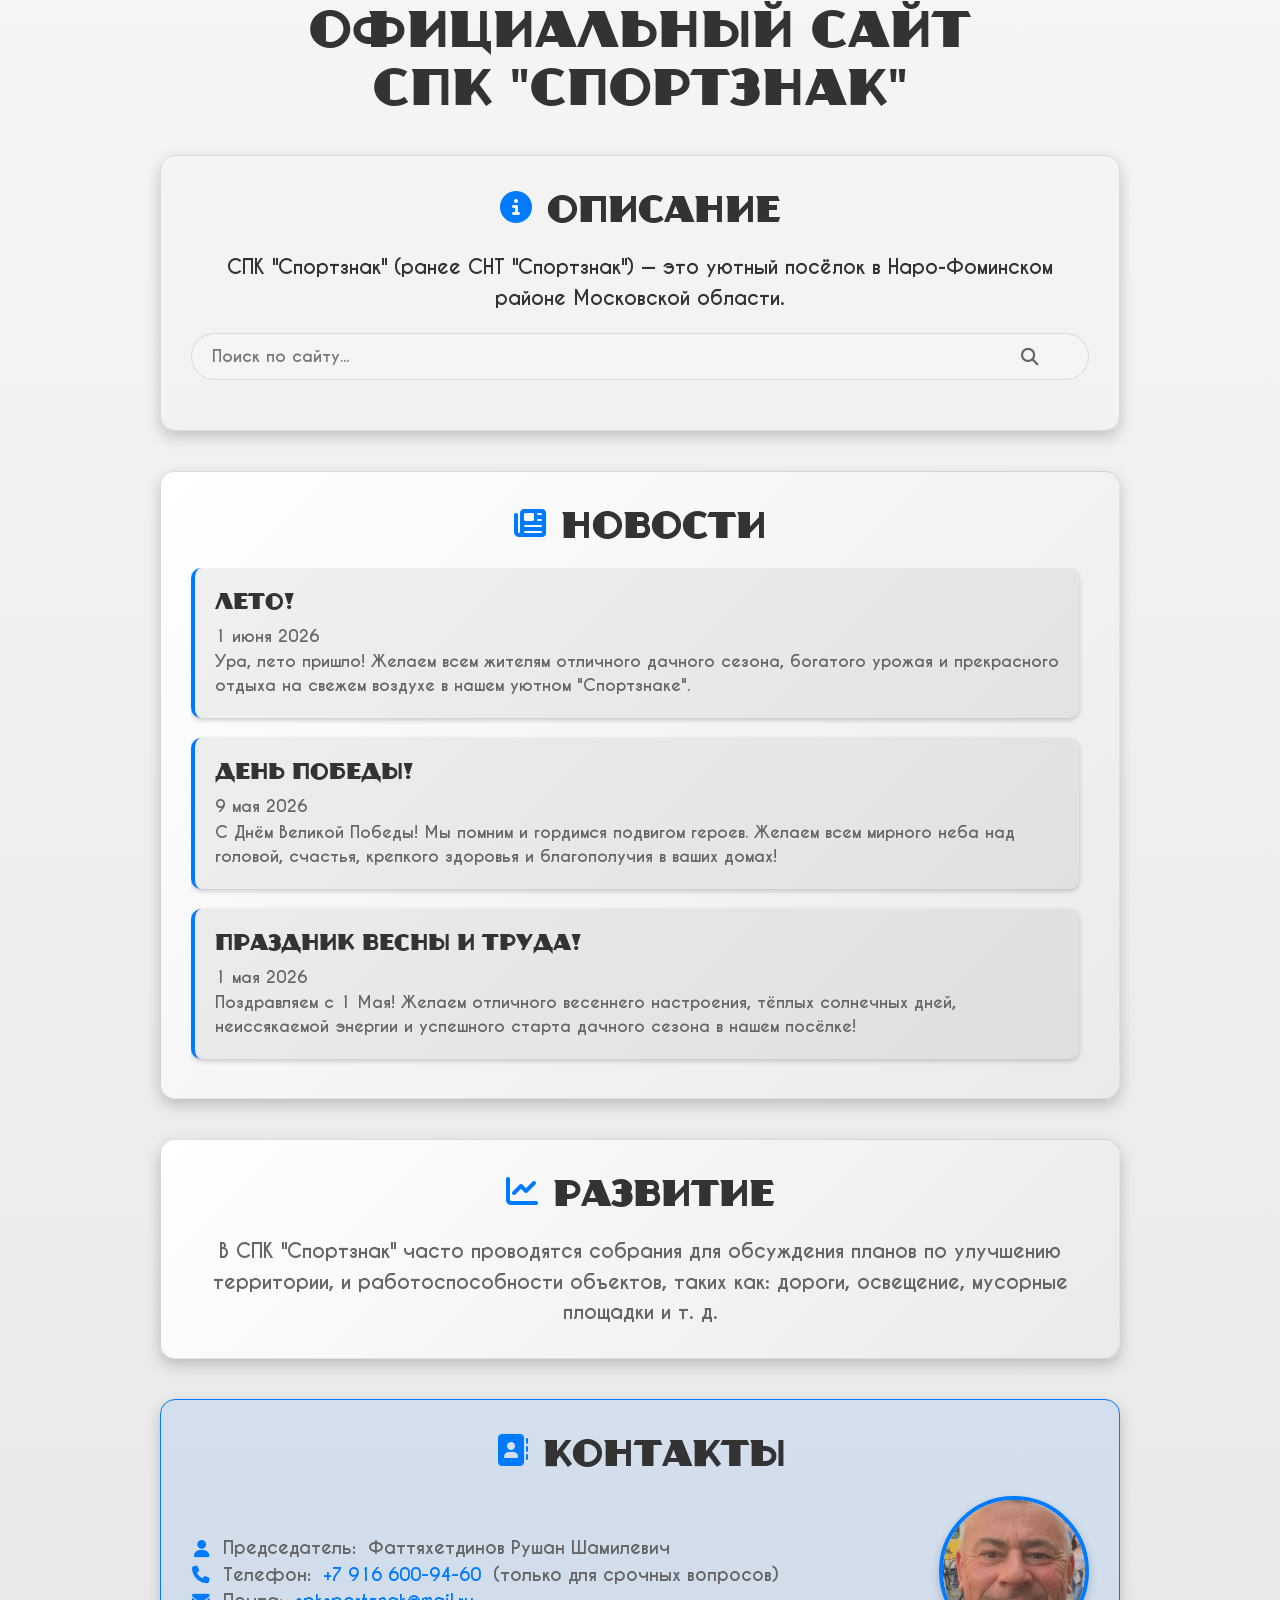
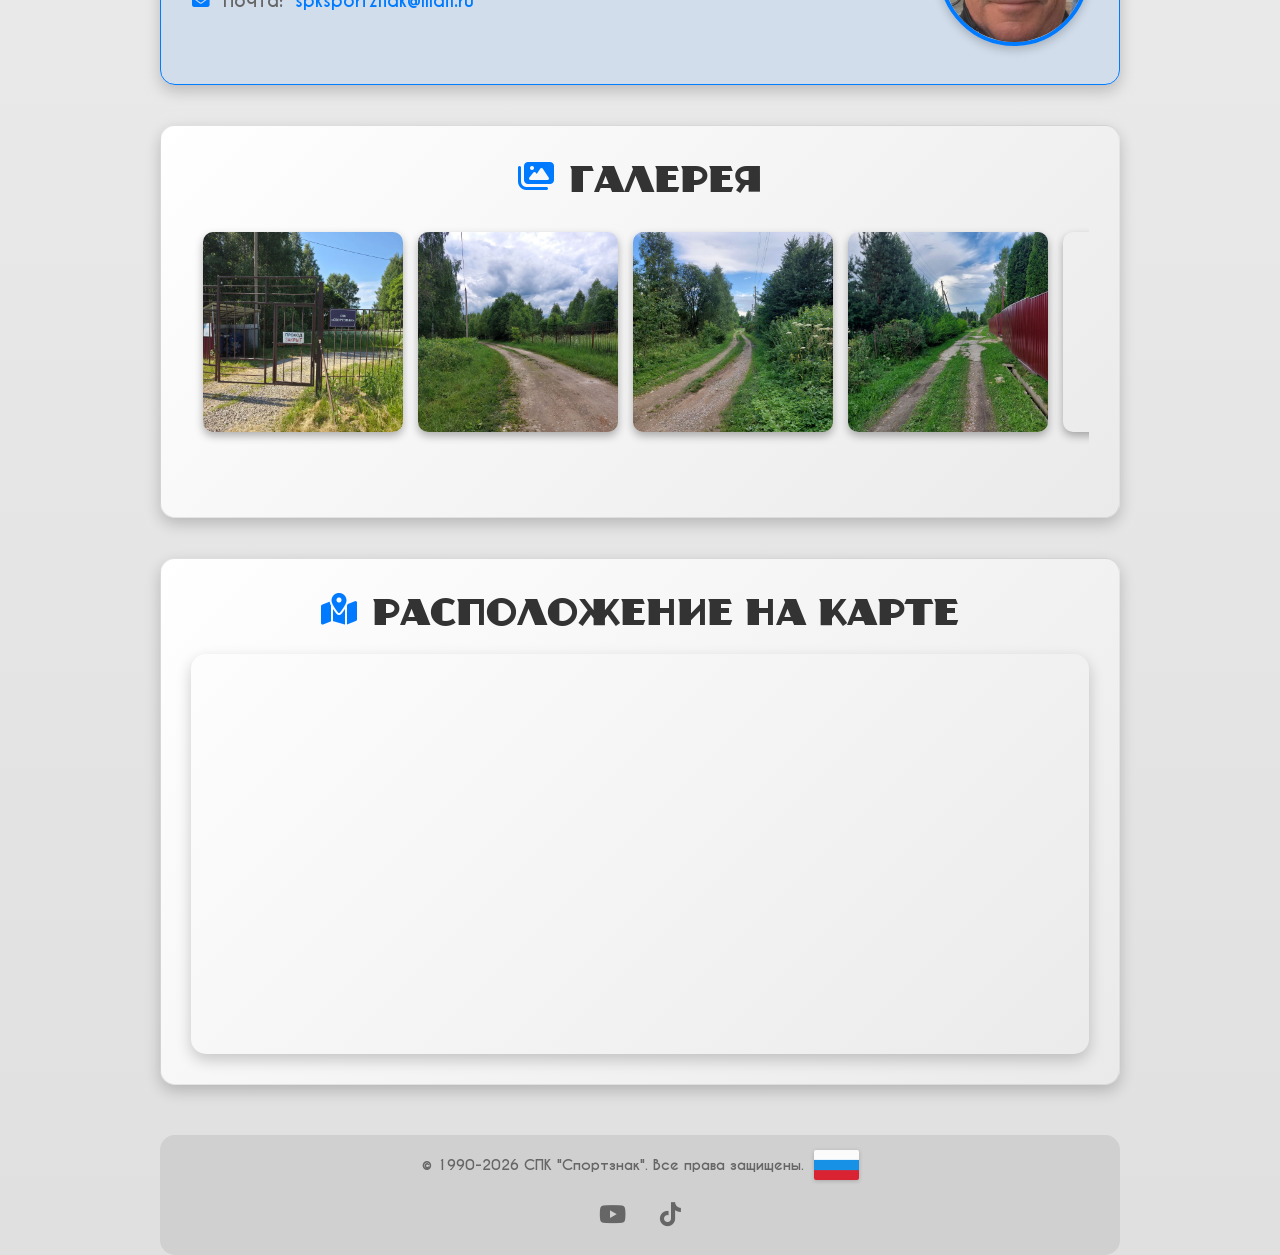
==== commit 00e1e5e7: "Add files via upload" ====
--- a/index.html
+++ b/index.html
@@ -39,13 +39,16 @@
         "https://www.tiktok.com/@spksportznak"
         ],
         "description": "СПК \"Спортзнак\" — уютный посёлок в Наро-Фоминском районе Московской области. Новости, контакты, фотогалерея.",
+        "email": "spksportznak@mail.ru",
         "contactPoint": [{
         "@type": "ContactPoint",
         "telephone": "+7 916 600-94-60",
+        "email": "spksportznak@mail.ru",
         "contactType": "customer service",
         "areaServed": "RU",
         "availableLanguage": ["ru"]
         }],
+
         "address": {
         "@type": "PostalAddress",
         "addressLocality": "Наро-Фоминский район, Московская область",
@@ -87,7 +90,7 @@
     <link rel="dns-prefetch" href="//mc.yandex.ru">
     <link rel="dns-prefetch" href="//yandex.ru">
     <title>Официальный сайт СПК "Спортзнак"</title>
-    <link rel="stylesheet" href="css/styles.css?v=1.1">
+<link rel="stylesheet" href="css/styles.css?v=1.2">
 </head>
 <body>
     <div class="skip-links">
@@ -237,6 +240,9 @@
                     <p>
                         <i class="fas fa-phone"></i>Телефон: <a href="tel:+79166009460">+7 916 600-94-60</a> (только для срочных вопросов)
                     </p>
+                    <p>
+                        <i class="fas fa-envelope"></i>Почта: <a href="mailto:spksportznak@mail.ru">spksportznak@mail.ru</a>
+                    </p>
                 </div>
                 <div class="contact-image">
                     <img src="Photos/Chairman/rushan.webp" alt="Фото председателя" loading="lazy" width="150" height="150" decoding="async">
@@ -281,7 +287,8 @@
         <footer class="copyright">
             <div class="footer-main">
                 <span>© 1990-2026 СПК "Спортзнак". Все права защищены.</span>
-                <img class="russian-flag" src="flag-russia-1990s.png" alt="Флаг России" width="45" height="30" loading="lazy" decoding="async">
+                <img class="russian-flag" src="flag-russia.png" alt="Флаг России" width="45" height="30" loading="lazy" decoding="async">
+
             </div>
             <div class="social-icons">
                 <a href="https://www.youtube.com/@spksportznak" target="_blank" rel="noopener noreferrer" title="YouTube" aria-label="YouTube">
--- a/css/styles.css
+++ b/css/styles.css
@@ -1525,68 +1525,185 @@
 }
 .offline-card {
     width: min(100%, 560px);
-    padding: clamp(28px, 7vw, 52px) clamp(22px, 7vw, 56px);
+    margin: 0 auto;
+    padding: clamp(32px, 7vw, 52px) clamp(22px, 7vw, 48px);
     text-align: center;
 }
-.signal {
-    width: 74px;
-    height: 74px;
+.offline-icon {
+    position: relative;
+    width: 88px;
+    height: 88px;
+    margin: 0 auto 20px;
     display: grid;
     place-items: center;
-    margin: 0 auto 22px;
+    border-radius: 50%;
     border: 2px solid var(--accent-color);
-    border-radius: 50%;
-    color: var(--accent-color);
-    font-size: 36px;
+    background: var(--accent-light);
+    box-shadow: 0 0 0 8px rgba(0, 140, 255, 0.06);
+}
+.wifi {
+    position: relative;
+    width: 42px;
+    height: 36px;
+    display: flex;
+    flex-direction: column;
+    align-items: center;
+    justify-content: flex-end;
+    gap: 4px;
+    opacity: 0.9;
+    transform: rotate(180deg);
+}
+
+.wifi-bar {
+    display: block;
+    border: 3px solid var(--accent-color);
+    border-top: 0;
+    border-radius: 0 0 50% 50% / 0 0 100% 100%;
+    opacity: 0.35;
+    animation: wifiPulse 1.8s ease-in-out infinite;
+}
+.wifi-bar.bar-1 {
+    width: 12px;
+    height: 8px;
+    animation-delay: 0s;
+}
+.wifi-bar.bar-2 {
+    width: 22px;
+    height: 12px;
+    animation-delay: 0.15s;
+}
+.wifi-bar.bar-3 {
+    width: 32px;
+    height: 16px;
+    animation-delay: 0.3s;
+}
+.wifi-slash {
+    position: absolute;
+    inset: 18px auto auto 50%;
+    width: 3px;
+    height: 52px;
+    background: #e74c3c;
+    border-radius: 3px;
+    transform: translateX(-50%) rotate(-38deg);
+    box-shadow: 0 0 0 2px var(--block-bg);
+    z-index: 2;
+}
+.offline-badge {
+    display: inline-block;
+    margin-bottom: 14px;
+    padding: 5px 14px;
+    border-radius: 999px;
+    font-size: 0.78rem;
+    letter-spacing: 0.08em;
+    text-transform: uppercase;
+    color: #ff8a80;
+    background: rgba(231, 76, 60, 0.12);
+    border: 1px solid rgba(231, 76, 60, 0.28);
 }
 .offline-card h1 {
     margin-bottom: 14px;
-    font-size: clamp(1.7rem, 6vw, 2.5rem);
+    font-size: clamp(1.65rem, 5.5vw, 2.35rem);
     line-height: 1.2;
-}
-.offline-card p {
+    animation: fadeInDown 1s ease;
+}
+.offline-desc {
     max-width: 440px;
-    margin: 0 auto 26px;
-    font-size: clamp(1rem, 3vw, 1.15rem);
-}
-.offline-card button {
+    margin: 0 auto 22px;
+    font-size: clamp(1rem, 2.8vw, 1.12rem);
+    color: var(--text-secondary);
+    line-height: 1.6;
+}
+.offline-tips {
+    list-style: none;
+    max-width: 380px;
+    margin: 0 auto 28px;
+    padding: 14px 18px;
+    text-align: left;
+    border-radius: 12px;
+    background: var(--news-bg);
+    border: 1px solid var(--border-color);
+}
+.offline-tips li {
+    position: relative;
+    padding: 6px 0 6px 22px;
+    font-size: 0.95rem;
+    color: var(--text-secondary);
+    line-height: 1.45;
+}
+.offline-tips li::before {
+    content: '';
+    position: absolute;
+    left: 0;
+    top: 50%;
+    width: 8px;
+    height: 8px;
+    border-radius: 50%;
+    background: var(--accent-color);
+    transform: translateY(-50%);
+    opacity: 0.75;
+}
+.offline-actions {
+    display: flex;
+    flex-wrap: wrap;
+    gap: 12px;
+    justify-content: center;
+    align-items: center;
+}
+.offline-retry {
     border: 0;
     border-radius: 999px;
-    padding: 13px 26px;
+    padding: 13px 28px;
     background: var(--accent-color);
     color: #fff;
     font: inherit;
     font-weight: 700;
     cursor: pointer;
     box-shadow: 0 5px 14px var(--accent-light);
-    transition: transform 0.2s, background 0.2s;
-}
-.offline-card button:hover {
+    transition: transform 0.2s ease, background 0.2s ease, box-shadow 0.2s ease;
+}
+.offline-retry:hover {
     background: var(--accent-hover);
     transform: translateY(-2px);
-}
-.offline-card button:focus-visible {
+    box-shadow: 0 8px 18px var(--accent-light);
+}
+.offline-retry:focus-visible {
     outline: 3px solid var(--text-color);
     outline-offset: 3px;
 }
-.brand {
-    margin-top: 28px;
-    color: var(--text-secondary);
-    font-size: 0.85rem;
-}
-.flag {
+.offline-home {
     display: inline-block;
-    width: 34px;
-    height: 22px;
-    margin-left: 8px;
-    vertical-align: middle;
-    border-radius: 2px;
-    box-shadow: 0 1px 4px var(--shadow-color);
-    background: linear-gradient(#fff 0 33.33%, #0039a6 33.33% 66.66%, #d52b1e 66.66%);
+    padding: 12px 24px;
+    border-radius: 999px;
+    border: 1px solid var(--border-color);
+    background: transparent;
+    color: var(--text-color);
+    font-size: 1rem;
+    transition: background 0.2s ease, transform 0.2s ease, border-color 0.2s ease;
+}
+.offline-home:hover {
+    background: var(--news-hover);
+    border-color: var(--accent-color);
+    color: var(--text-color);
+    transform: translateY(-2px);
+}
+.offline-home::after {
+    display: none;
+}
+@keyframes wifiPulse {
+    0%, 100% { opacity: 0.25; }
+    50% { opacity: 0.85; }
 }
 @media (max-width: 768px) {
     .state-page { padding: 16px; }
     .error-block { padding: 28px 18px; }
     .state-page .btn { padding: 10px 22px; font-size: 1rem; }
-    .offline-card { padding: 32px 22px; }
-}+    .offline-card { padding: 28px 18px; }
+    .offline-actions { flex-direction: column; }
+    .offline-retry,
+    .offline-home { width: min(100%, 280px); }
+}
+@media (prefers-reduced-motion: reduce) {
+    .wifi-bar { animation: none; opacity: 0.5; }
+    .offline-card,
+    .offline-card h1 { animation: none; }
+}
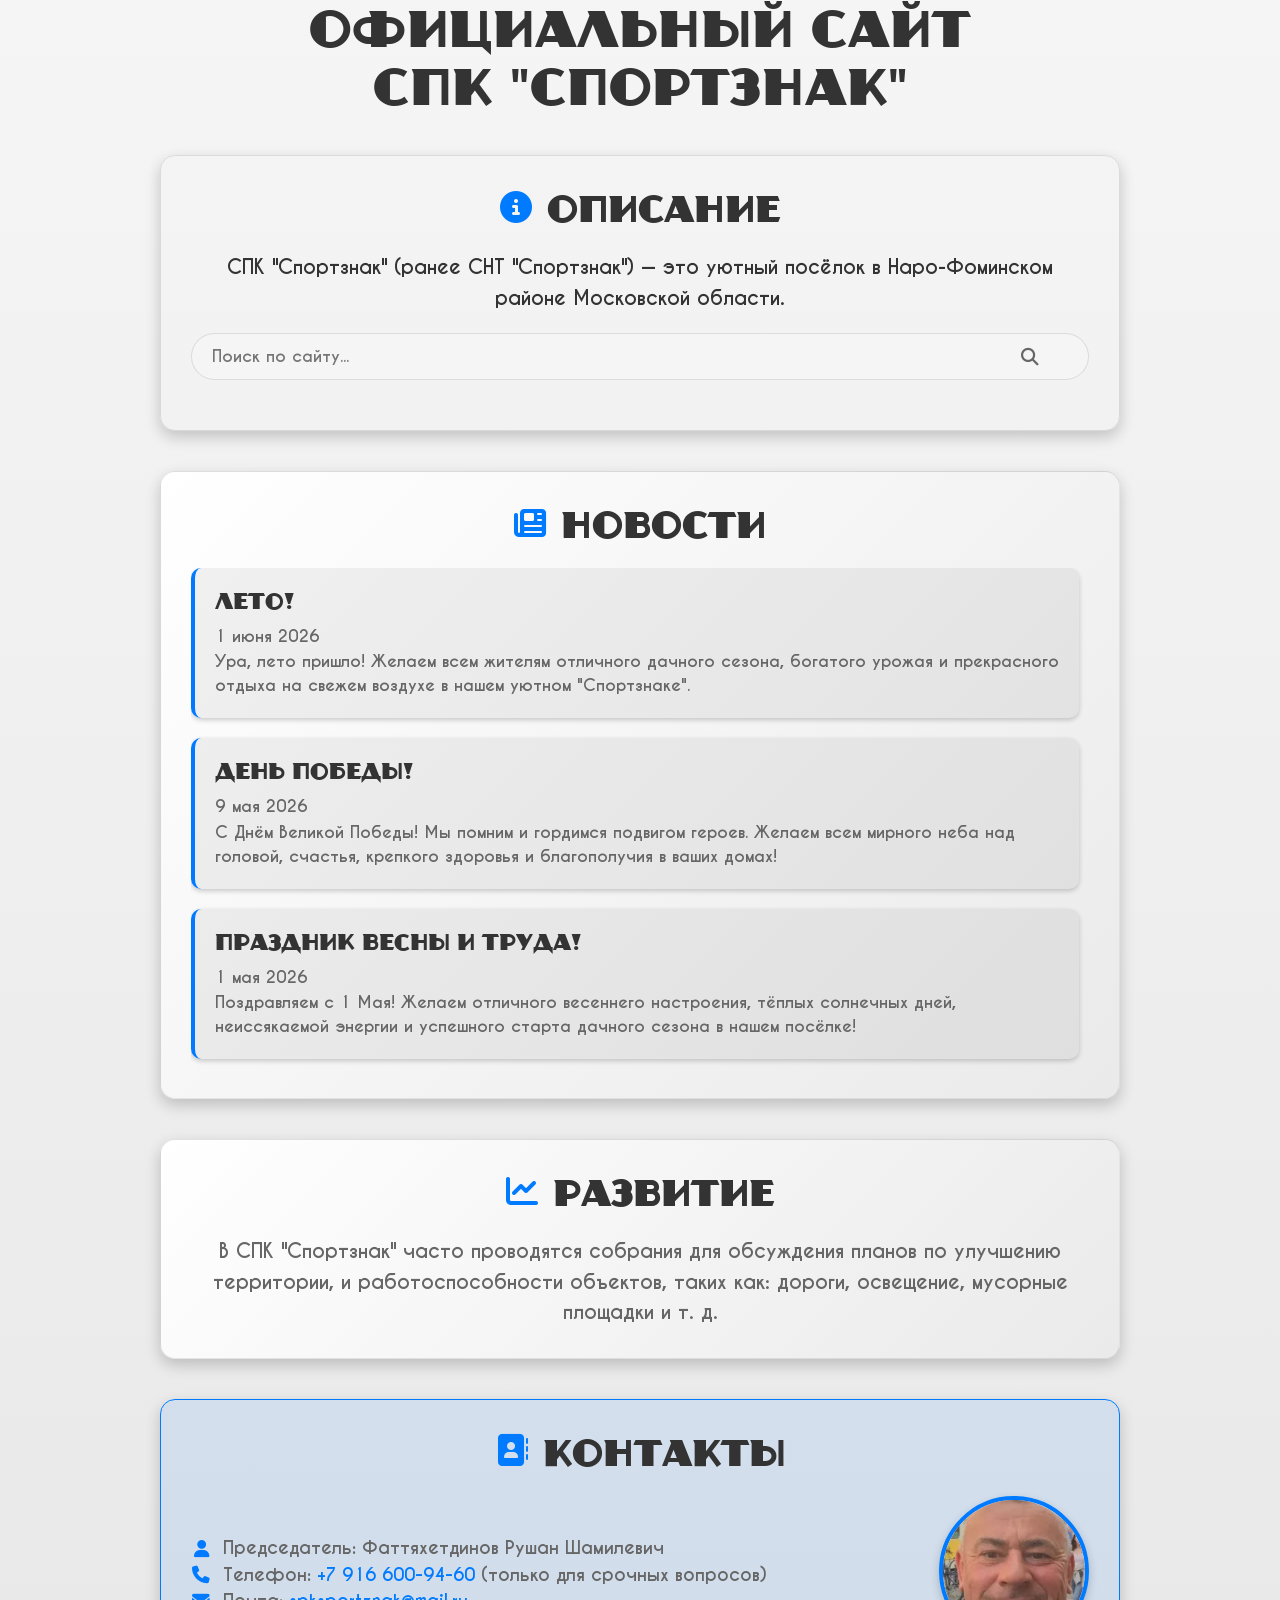
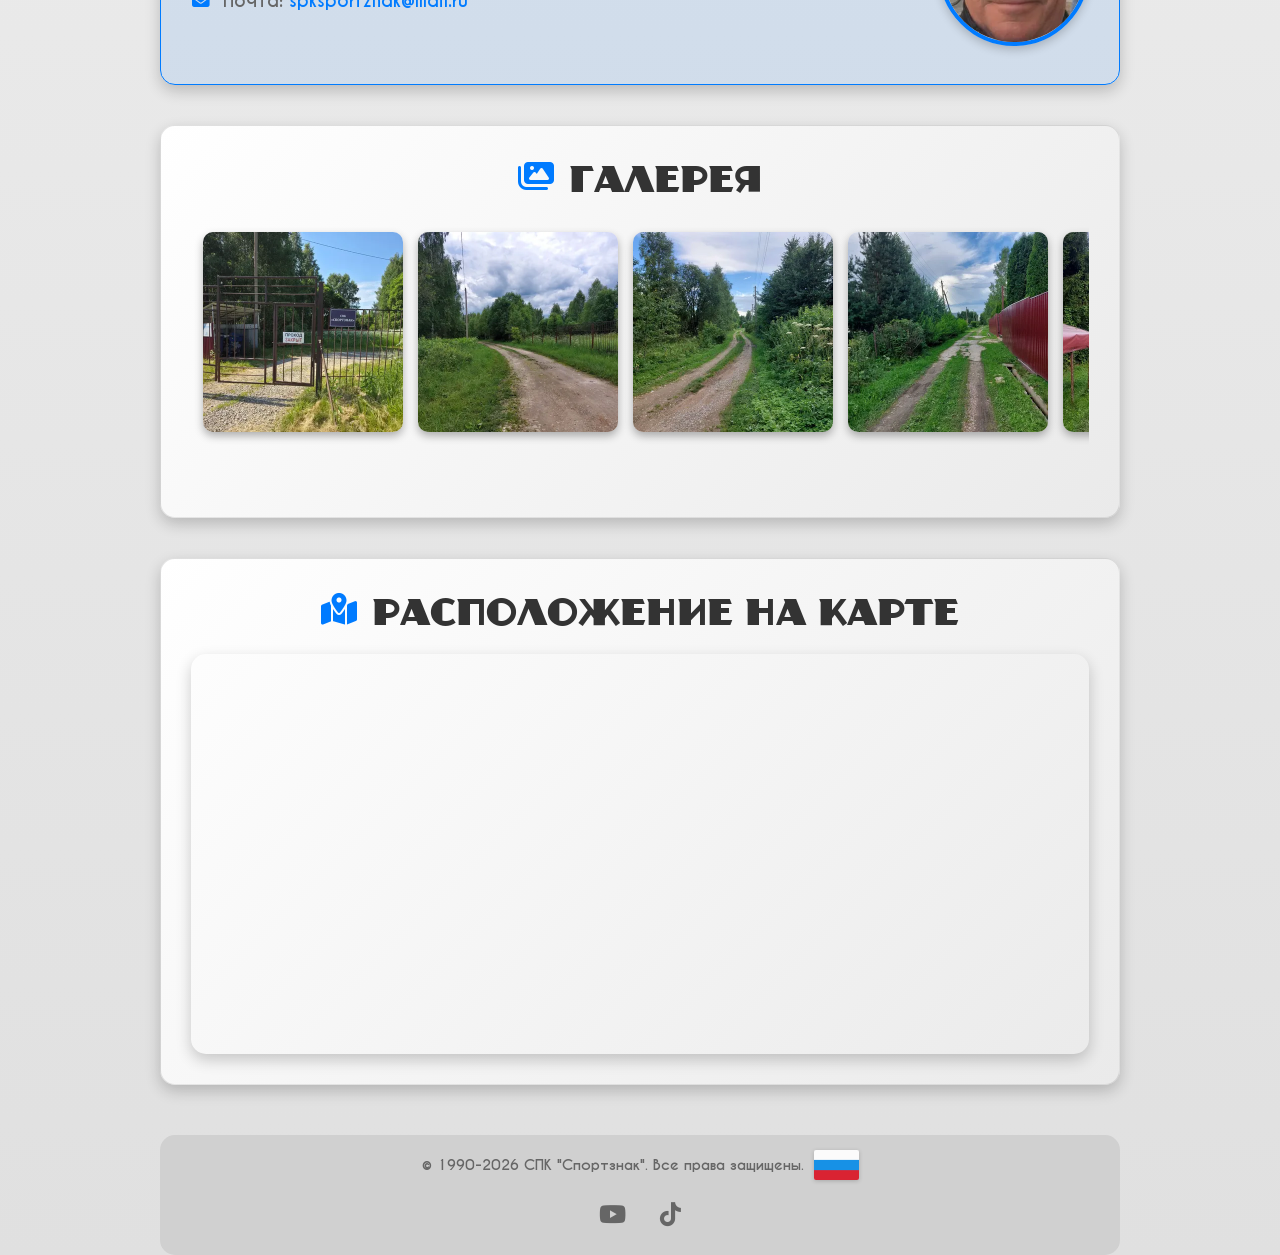
==== commit 8155c17a: "Исправления по обзору сайта и хэллоуинский стиль на октябрь - sw.js: кэш по файлам, v7; добавлен fav" ====
--- a/index.html
+++ b/index.html
@@ -1,336 +1,341 @@
-<!DOCTYPE html>
-<html lang="ru">
-<head>
-    <meta charset="UTF-8">
-    <meta name="viewport" content="width=device-width, initial-scale=1.0, maximum-scale=5.0, user-scalable=yes">
-    <meta name="keywords" content="спк спортзнак, спортзнак, снт спортзнак">
-    <meta name="description" content='Официальный сайт СПК "Спортзнак" (ранее СНТ "Спортзнак") в Наро-Фоминском районе Московской области. Узнайте больше о нашем уютном посёлке: расположение, преимущества, контакты председателя, фотогалерея и новости.'>
-    <meta property="og:title" content='Официальный сайт СПК "Спортзнак"' />
-    <meta property="og:description" content='СПК "Спортзнак" (ранее СНТ "Спортзнак") — уютный посёлок в Наро-Фоминском районе Московской области. Новости, контакты, фотогалерея.'/>
-    <meta property="og:image" content="https://spksportznak.ru/Photos/image1.webp">
-    <meta property="og:type" content="website" />
-    <meta property="og:url" content="https://spksportznak.ru/"/>
-    <meta property="og:locale" content="ru_RU" />
-    <meta property="og:site_name" content='СПК "Спортзнак"'>
-    <meta name="twitter:card" content="summary_large_image"/>
-    <meta name="twitter:title" content='Официальный сайт СПК "Спортзнак"'/>
-    <meta name="twitter:description" content='СПК "Спортзнак" — уютный посёлок в Наро-Фоминском районе Московской области.'/>
-    <meta name="twitter:image" content="https://spksportznak.ru/Photos/image1.webp" />
-    <meta name="author" content='СПК "Спортзнак"'>
-    <meta name="robots" content="index, follow, max-image-preview:large, max-snippet:-1, max-video-preview:-1">
-    <meta name="googlebot" content="index, follow">
-    <meta name="geo.region" content="RU-MOS">
-    <meta name="geo.placename" content="Наро-Фоминский район">
-    <meta name="geo.position" content="55.314090;36.402552">
-    <meta name="ICBM" content="55.314090, 36.402552">
-    <meta name="theme-color" content="#181818" media="(prefers-color-scheme: dark)">
-    <meta name="theme-color" content="#f5f5f5" media="(prefers-color-scheme: light)">
-    <meta name="format-detection" content="telephone=yes">
-    <script type="application/ld+json">
-    {
-        "@context": "https://schema.org",
-        "@type": "Organization",
-        "name": "СПК \"Спортзнак\"",
-        "alternateName": ["СПК Спортзнак","СНТ Спортзнак","СПК \"Спортзнак\"","СНТ \"Спортзнак\""],
-        "url": "https://spksportznak.ru/",
-        "logo": "https://spksportznak.ru/favicon-dark.svg",
-        "sameAs": [
-        "https://www.youtube.com/@spksportznak",
-        "https://www.tiktok.com/@spksportznak"
-        ],
-        "description": "СПК \"Спортзнак\" — уютный посёлок в Наро-Фоминском районе Московской области. Новости, контакты, фотогалерея.",
-        "email": "spksportznak@mail.ru",
-        "contactPoint": [{
-        "@type": "ContactPoint",
-        "telephone": "+7 916 600-94-60",
-        "email": "spksportznak@mail.ru",
-        "contactType": "customer service",
-        "areaServed": "RU",
-        "availableLanguage": ["ru"]
-        }],
-
-        "address": {
-        "@type": "PostalAddress",
-        "addressLocality": "Наро-Фоминский район, Московская область",
-        "addressCountry": "RU",
-        "postalCode": "143300"
-        },
-        "geo": {
-        "@type": "GeoCoordinates",
-        "latitude": "55.314090",
-        "longitude": "36.402552"
-        }
-    }
-    </script>
-    <link rel="canonical" href="https://spksportznak.ru/"/>
-    <link rel="icon" href="favicon-dark.svg" type="image/svg+xml" media="(prefers-color-scheme: dark)">
-    <link rel="icon" href="favicon-dark.ico" type="image/x-icon" media="(prefers-color-scheme: dark)">
-    <link rel="apple-touch-icon" href="apple-touch-icon-dark.png" sizes="180x180" media="(prefers-color-scheme: dark)">
-    <link rel="manifest" href="site.webmanifest">
-    <link rel="icon" type="image/png" href="favicon-dark-16x16.png" sizes="16x16" media="(prefers-color-scheme: dark)">
-    <link rel="icon" type="image/png" href="favicon-dark-32x32.png" sizes="32x32" media="(prefers-color-scheme: dark)">
-    <link rel="icon" type="image/png" href="favicon-dark-96x96.png" sizes="96x96" media="(prefers-color-scheme: dark)">
-    <link rel="icon" href="favicon-light.svg" type="image/svg+xml" media="(prefers-color-scheme: light)">
-    <link rel="icon" href="favicon-light.ico" type="image/x-icon" media="(prefers-color-scheme: light)">
-    <link rel="apple-touch-icon" href="apple-touch-icon-light.png" sizes="180x180" media="(prefers-color-scheme: light)">
-    <link rel="icon" type="image/png" href="favicon-light-16x16.png" sizes="16x16" media="(prefers-color-scheme: light)">
-    <link rel="icon" type="image/png" href="favicon-light-32x32.png" sizes="32x32" media="(prefers-color-scheme: light)">
-    <link rel="icon" type="image/png" href="favicon-light-96x96.png" sizes="96x96" media="(prefers-color-scheme: light)">
-    <link rel="icon" href="favicon.ico" type="image/x-icon">
-    <link rel="preload" href="./fonts/CaviarDreams_Bold.woff2" as="font" type="font/woff2" crossorigin>
-    <link rel="preload" href="./fonts/Novartis.woff2" as="font" type="font/woff2" crossorigin>
-    <link rel="preload" href="https://cdnjs.cloudflare.com/ajax/libs/font-awesome/6.4.0/css/all.min.css" as="style" integrity="sha512-iecdLmaskl7CVkqkXNQ/ZH/XLlvWZOJyj7Yy7tcenmpD1ypASozpmT/E0iPtmFIB46ZmdtAc9eNBvH0H/ZpiBw==" crossorigin="anonymous" onload="this.rel='stylesheet'">
-    <noscript>
-        <link rel="stylesheet" href="https://cdnjs.cloudflare.com/ajax/libs/font-awesome/6.4.0/css/all.min.css" integrity="sha512-iecdLmaskl7CVkqkXNQ/ZH/XLlvWZOJyj7Yy7tcenmpD1ypASozpmT/E0iPtmFIB46ZmdtAc9eNBvH0H/ZpiBw==" crossorigin="anonymous" referrerpolicy="no-referrer">
-    </noscript>
-    <link rel="preconnect" href="https://cdnjs.cloudflare.com" crossorigin>
-    <link rel="preconnect" href="https://mc.yandex.ru">
-    <link rel="preconnect" href="https://yandex.ru">
-    <link rel="dns-prefetch" href="//cdnjs.cloudflare.com">
-    <link rel="dns-prefetch" href="//mc.yandex.ru">
-    <link rel="dns-prefetch" href="//yandex.ru">
-    <title>Официальный сайт СПК "Спортзнак"</title>
-<link rel="stylesheet" href="css/styles.css?v=1.2">
-</head>
-<body>
-    <div class="skip-links">
-        <a href="#main-content">Перейти к основному содержимому</a>
-        <a href="#gallery-section">Перейти к галерее</a>
-        <a href="#contacts">Перейти к контактам</a>
-    </div>
-    <main class="container" id="main-content">
-        <h1>Официальный сайт<br>СПК "Спортзнак"</h1>
-        <div id="anniversary-badge" class="anniversary-badge">🎉 Нам 1 год!</div>
-        <section class="block" id="description" aria-labelledby="description-title">
-            <h2 id="description-title"><i class="fas fa-info-circle" aria-hidden="true"></i>Описание</h2>
-            <p>СПК "Спортзнак" (ранее СНТ "Спортзнак") — это уютный посёлок в Наро-Фоминском районе Московской области.</p>
-            <div class="search-container" role="search">
-                <label for="search-input" class="sr-only">Поиск по сайту</label>
-                <input type="text" id="search-input" class="search-input" placeholder="Поиск по сайту..." aria-label="Поиск по сайту" aria-describedby="search-description">
-                <i class="fas fa-search search-icon" aria-hidden="true"></i>
-                <button type="button" class="search-clear" aria-label="Очистить поиск" title="Очистить">
-                    <i class="fas fa-times" aria-hidden="true"></i>
-                </button>
-                <span id="search-description" class="sr-only">Введите текст для поиска по содержимому сайта</span>
-            </div>
-            <div class="search-results-header" aria-live="polite"></div>
-            <div class="search-results" aria-live="polite" aria-atomic="true" role="list" aria-label="Результаты поиска"></div>
-            <div class="search-no-results" aria-live="polite">
-                <i class="fas fa-search" aria-hidden="true"></i>
-                <p>Ничего не найдено. Попробуйте другой запрос.</p>
-            </div>
-        </section>
-<section class="block" id="news" aria-labelledby="news-title">
-    <h2 id="news-title"><i class="fas fa-newspaper" aria-hidden="true"></i>Новости</h2>
-    <div class="news-container" role="list">
-        <article class="news-item" itemscope itemtype="https://schema.org/NewsArticle" role="listitem">
-            <h3 itemprop="headline">Лето!</h3>
-            <time class="news-date" datetime="2026-06-01" itemprop="datePublished" content="2026-06-01" aria-label="Дата публикации: 1 июня 2026">1 июня 2026</time>
-            <p itemprop="articleBody">Ура, лето пришло! Желаем всем жителям отличного дачного сезона, богатого урожая и прекрасного отдыха на свежем воздухе в нашем уютном "Спортзнаке".</p>
-            <meta itemprop="author" content='СПК "Спортзнак"'>
-        </article>
-        <article class="news-item" itemscope itemtype="https://schema.org/NewsArticle" role="listitem">
-            <h3 itemprop="headline">День Победы!</h3>
-            <time class="news-date" datetime="2026-05-09" itemprop="datePublished" content="2026-05-09" aria-label="Дата публикации: 9 мая 2026">9 мая 2026</time>
-            <p itemprop="articleBody">С Днём Великой Победы! Мы помним и гордимся подвигом героев. Желаем всем мирного неба над головой, счастья, крепкого здоровья и благополучия в ваших домах!</p>
-            <meta itemprop="author" content='СПК "Спортзнак"'>
-        </article>
-        <article class="news-item" itemscope itemtype="https://schema.org/NewsArticle" role="listitem">
-            <h3 itemprop="headline">Праздник Весны и Труда!</h3>
-            <time class="news-date" datetime="2026-05-01" itemprop="datePublished" content="2026-05-01" aria-label="Дата публикации: 1 мая 2026">1 мая 2026</time>
-            <p itemprop="articleBody">Поздравляем с 1 Мая! Желаем отличного весеннего настроения, тёплых солнечных дней, неиссякаемой энергии и успешного старта дачного сезона в нашем посёлке!</p>
-            <meta itemprop="author" content='СПК "Спортзнак"'>
-        </article>
-        <article class="news-item" itemscope itemtype="https://schema.org/NewsArticle" role="listitem">
-            <h3 itemprop="headline">День космонавтики!</h3>
-            <time class="news-date" datetime="2026-04-12" itemprop="datePublished" content="2026-04-12" aria-label="Дата публикации: 12 апреля 2026">12 апреля 2026</time>
-            <p itemprop="articleBody">Поздравляем с Днём космонавтики! Пусть настроение всегда будет на высоте, а звёзды освещают путь к новым и масштабным достижениям!</p>
-            <meta itemprop="author" content='СПК "Спортзнак"'>
-        </article>
-        <article class="news-item" itemscope itemtype="https://schema.org/NewsArticle" role="listitem">
-            <h3 itemprop="headline">Техническое обновление!</h3>
-            <time class="news-date" datetime="2026-03-09" itemprop="datePublished" content="2026-03-09" aria-label="Дата публикации: 9 марта 2026">9 марта 2026</time>
-            <p itemprop="articleBody">К первому дню рождения сайта мы подготовили масштабное обновление! Мы оптимизировали код для быстрой загрузки, улучшили работу поиска и добавили праздничные эффекты. Мы продолжаем развиваться для вашего удобства!</p>
-            <meta itemprop="author" content='СПК "Спортзнак"'>
-        </article>
-        <article class="news-item" itemscope itemtype="https://schema.org/NewsArticle" role="listitem">
-            <h3 itemprop="headline">С 8 Марта!</h3>
-            <time class="news-date" datetime="2026-03-08" itemprop="datePublished" content="2026-03-08" aria-label="Дата публикации: 8 марта 2026">8 марта 2026</time>
-            <p itemprop="articleBody">Милые дамы! Поздравляем вас с праздником весны. Пусть каждый ваш день будет наполнен любовью, заботой и улыбками. Вы — главное украшение нашего поселка!</p>
-            <meta itemprop="author" content='СПК "Спортзнак"'>
-        </article>
-        <article class="news-item" style="border-left-color: #ffd700; background: rgba(255, 215, 0, 0.05);" itemscope itemtype="https://schema.org/NewsArticle" role="listitem">
-            <h3 itemprop="headline">🎉 Нам 1 год!</h3>
-            <time class="news-date" datetime="2026-03-07" itemprop="datePublished" content="2026-03-07" aria-label="Дата публикации: 7 марта 2026">7 марта 2026</time>
-            <p itemprop="articleBody">Сегодня нашему официальному сайту исполняется ровно один год! Поздравляем всех жителей СПК "Спортзнак" с этой маленькой, но важной датой! Спасибо, что вы с нами.</p>
-            <meta itemprop="author" content='СПК "Спортзнак"'>
-        </article>
-        <article class="news-item" itemscope itemtype="https://schema.org/NewsArticle" role="listitem">
-            <h3 itemprop="headline">С 23 Февраля!</h3>
-            <time class="news-date" datetime="2026-02-23" itemprop="datePublished" content="2026-02-23" aria-label="Дата публикации: 23 февраля 2026">23 февраля 2026</time>
-            <p itemprop="articleBody">Поздравляем всех защитников Отечества с праздником! Желаем мужества, силы духа и успехов во всех начинаниях!</p>
-            <meta itemprop="author" content='СПК "Спортзнак"'>
-        </article>
-        <article class="news-item" itemscope itemtype="https://schema.org/NewsArticle" role="listitem">
-            <h3 itemprop="headline">Рождество!</h3>
-            <time class="news-date" datetime="2026-01-07" itemprop="datePublished" content="2026-01-07" aria-label="Дата публикации: 7 января 2026">7 января 2026</time>
-            <p itemprop="articleBody">Поздравляем всех жителей с Рождеством Христовым! Пусть этот светлый праздник наполнит ваши дома теплом, уютом и радостью, а сердца — миром и благополучием.</p>
-            <meta itemprop="author" content='СПК "Спортзнак"'>
-        </article>
-        <article class="news-item" itemscope itemtype="https://schema.org/NewsArticle" role="listitem">
-            <h3 itemprop="headline">Новый Год!</h3>
-            <time class="news-date" datetime="2026-01-01" itemprop="datePublished" content="2026-01-01" aria-label="Дата публикации: 1 января 2026">1 января 2026</time>
-            <p itemprop="articleBody">С Новым 2026 годом! Желаем, чтобы наступающий год принес в каждую семью нашего поселка процветание, крепкое здоровье и исполнение самых заветных желаний!</p>
-            <meta itemprop="author" content='СПК "Спортзнак"'>
-        </article>
-        <article class="news-item" itemscope itemtype="https://schema.org/NewsArticle" role="listitem">
-            <h3 itemprop="headline">Хэллоуин!</h3>
-            <time class="news-date" datetime="2025-10-31" itemprop="datePublished" content="2025-10-31" aria-label="Дата публикации: 31 октября 2025">31 октября 2025</time>
-            <p itemprop="articleBody">Желаем всем веселого и немного таинственного вечера! Пусть этот праздник добавит ярких красок в осенние будни и подарит повод для добрых шуток с соседями.</p>
-            <meta itemprop="author" content='СПК "Спортзнак"'>
-        </article>
-        <article class="news-item" itemscope itemtype="https://schema.org/NewsArticle" role="listitem">
-            <h3 itemprop="headline">День отца!</h3>
-            <time class="news-date" datetime="2025-10-19" itemprop="datePublished" content="2025-10-19" aria-label="Дата публикации: 19 октября 2025">19 октября 2025</time>
-            <p itemprop="articleBody">Поздравляем всех пап нашего СПК! Спасибо за вашу силу, поддержку и мудрость. Желаем вам крепкого здоровья и как можно больше поводов для гордости за своих детей!</p>
-            <meta itemprop="author" content='СПК "Спортзнак"'>
-        </article>
-        <article class="news-item" itemscope itemtype="https://schema.org/NewsArticle" role="listitem">
-            <h3 itemprop="headline">Лето!</h3>
-            <time class="news-date" datetime="2025-06-01" itemprop="datePublished" content="2025-06-01" aria-label="Дата публикации: 1 июня 2025">1 июня 2025</time>
-            <p itemprop="articleBody">Ура, лето пришло! Желаем всем жителям отличного дачного сезона, богатого урожая и прекрасного отдыха на свежем воздухе в нашем уютном "Спортзнаке".</p>
-            <meta itemprop="author" content='СПК "Спортзнак"'>
-        </article>
-        <article class="news-item" itemscope itemtype="https://schema.org/NewsArticle" role="listitem">
-            <h3 itemprop="headline">День Победы!</h3>
-            <time class="news-date" datetime="2025-05-09" itemprop="datePublished" content="2025-05-09" aria-label="Дата публикации: 9 мая 2025">9 мая 2025</time>
-            <p itemprop="articleBody">С великим праздником Победы! Мы помним и чтим подвиг наших героев. Желаем всем мирного неба над головой, счастья, добра и долгих лет жизни!</p>
-            <meta itemprop="author" content='СПК "Спортзнак"'>
-        </article>
-        <article class="news-item" itemscope itemtype="https://schema.org/NewsArticle" role="listitem">
-            <h3 itemprop="headline">День космонавтики!</h3>
-            <time class="news-date" datetime="2025-04-12" itemprop="datePublished" content="2025-04-12" aria-label="Дата публикации: 12 апреля 2025">12 апреля 2025</time>
-            <p itemprop="articleBody">Поздравляем с Днём космонавтики! Желаем всем космических успехов в делах, новых горизонтов и веры в то, что даже самые смелые мечты достижимы!</p>
-            <meta itemprop="author" content='СПК "Спортзнак"'>
-        </article>
-        <article class="news-item" itemscope itemtype="https://schema.org/NewsArticle" role="listitem">
-            <h3 itemprop="headline">С 8 Марта!</h3>
-            <time class="news-date" datetime="2025-03-08" itemprop="datePublished" content="2025-03-08" aria-label="Дата публикации: 8 марта 2025">8 марта 2025</time>
-            <p itemprop="articleBody">Милые дамы! Поздравляем вас с праздником весны. Пусть каждый ваш день будет наполнен любовью, заботой и улыбками. Вы — главное украшение нашего поселка!</p>
-            <meta itemprop="author" content='СПК "Спортзнак"'>
-        </article>
-        <article class="news-item" itemscope itemtype="https://schema.org/NewsArticle" role="listitem">
-            <h3 itemprop="headline">Сайт запущен!</h3>
-            <time class="news-date" datetime="2025-03-07" itemprop="datePublished" content="2025-03-07" aria-label="Дата публикации: 7 марта 2025">7 марта 2025</time>
-            <p itemprop="articleBody">Рады сообщить, что наш официальный сайт запущен! Теперь вся актуальная информация, новости и контакты СПК "Спортзнак" всегда будут у вас под рукой.</p>
-            <meta itemprop="author" content='СПК "Спортзнак"'>
-        </article>
-    </div>
-</section>
-        <section class="block" id="development" aria-labelledby="development-title" itemscope itemtype="https://schema.org/Article">
-            <h2 id="development-title" itemprop="headline"><i class="fas fa-chart-line" aria-hidden="true"></i>Развитие</h2>
-            <p itemprop="articleBody">В СПК "Спортзнак" часто проводятся собрания для обсуждения планов по улучшению территории, и работоспособности объектов, таких как: дороги, освещение, мусорные площадки и т. д.</p>
-            <meta itemprop="author" content='СПК "Спортзнак"'>
-        </section>
-        <section class="block" id="contacts" aria-labelledby="contacts-title">
-            <h2 id="contacts-title"><i class="fas fa-address-book" aria-hidden="true"></i>Контакты</h2>
-            <div class="contact-container">
-                <div class="contact-text">
-                    <p><i class="fas fa-user"></i>Председатель: <strong>Фаттяхетдинов Рушан Шамилевич</strong></p>
-                    <p>
-                        <i class="fas fa-phone"></i>Телефон: <a href="tel:+79166009460">+7 916 600-94-60</a> (только для срочных вопросов)
-                    </p>
-                    <p>
-                        <i class="fas fa-envelope"></i>Почта: <a href="mailto:spksportznak@mail.ru">spksportznak@mail.ru</a>
-                    </p>
-                </div>
-                <div class="contact-image">
-                    <img src="Photos/Chairman/rushan.webp" alt="Фото председателя" loading="lazy" width="150" height="150" decoding="async">
-                </div>
-            </div>
-        </section>
-        <section class="block" id="gallery-section" aria-labelledby="gallery-title">
-            <h2 id="gallery-title"><i class="fas fa-images" aria-hidden="true"></i>Галерея</h2>
-            <div class="gallery-container" role="region" aria-label="Галерея фотографий">
-                <div class="gallery" role="list">
-                    <img src="Photos/image1.webp" alt='Главные ворота в "Спортзнак"' data-caption='Главные ворота в "Спортзнак"' loading="lazy" width="200" height="200" decoding="async" role="listitem" tabindex="0" aria-label='Открыть изображение: Главные ворота в "Спортзнак"'>
-                    <img src="Photos/image2.webp" alt="Северная улица" data-caption="Северная улица" loading="lazy" width="200" height="200" decoding="async" role="listitem" tabindex="0" aria-label="Открыть изображение: Северная улица">
-                    <img src="Photos/image3.webp" alt="Центральная улица" data-caption="Центральная улица" loading="lazy" width="200" height="200" decoding="async" role="listitem" tabindex="0" aria-label="Открыть изображение: Центральная улица">
-                    <img src="Photos/image4.webp" alt="Центральная улица (вид с конца улицы)" data-caption="Центральная улица (вид с конца улицы)" loading="lazy" width="200" height="200" decoding="async" role="listitem" tabindex="0" aria-label="Открыть изображение: Центральная улица (вид с конца улицы)">
-                    <img src="Photos/image5.webp" alt="Волчий тупик" data-caption="Волчий тупик" loading="lazy" width="200" height="200" decoding="async" role="listitem" tabindex="0" aria-label="Открыть изображение: Волчий тупик">
-                    <img src="Photos/image6.webp" alt='Альтернативный въезд в "Спортзнак"' data-caption='Альтернативный въезд в "Спортзнак"' loading="lazy" width="200" height="200" decoding="async" role="listitem" tabindex="0" aria-label='Открыть изображение: Альтернативный въезд в "Спортзнак"'>
-                    <img src="Photos/image7.webp" alt="Площадка" data-caption="Площадка" loading="lazy" width="200" height="200" decoding="async" role="listitem" tabindex="0" aria-label="Открыть изображение: Площадка">
-                    <img src="Photos/image8.webp" alt="Детская площадка" data-caption="Детская площадка" loading="lazy" width="200" height="200" decoding="async" role="listitem" tabindex="0" aria-label="Открыть изображение: Детская площадка">
-                    <img src="Photos/image9.webp" alt="Волейбольная площадка" data-caption="Волейбольная площадка" loading="lazy" width="200" height="200" decoding="async" role="listitem" tabindex="0" aria-label="Открыть изображение: Волейбольная площадка">
-                    <img src="Photos/image10.webp" alt="Баскетбольная площадка" data-caption="Баскетбольная площадка" loading="lazy" width="200" height="200" decoding="async" role="listitem" tabindex="0" aria-label="Открыть изображение: Баскетбольная площадка">
-                    <img src="Photos/image11.webp" alt="Спортзнаковский пруд" data-caption="Спортзнаковский пруд" loading="lazy" width="200" height="200" decoding="async" role="listitem" tabindex="0" aria-label="Открыть изображение: Спортзнаковский пруд">
-                    <img src="Photos/image12.webp" alt="Место для отдыха на пруду" data-caption="Место для отдыха на пруду" loading="lazy" width="200" height="200" decoding="async" role="listitem" tabindex="0" aria-label="Открыть изображение: Место для отдыха на пруду">
-                    <img src="Photos/image13.webp" alt="Улица Виктора Цоя" data-caption="Улица Виктора Цоя" loading="lazy" width="200" height="200" decoding="async" role="listitem" tabindex="0" aria-label="Открыть изображение: Улица Виктора Цоя">
-                    <img src="Photos/image14.webp" alt="Стрелковый тупик" data-caption="Стрелковый тупик" loading="lazy" width="200" height="200" decoding="async" role="listitem" tabindex="0" aria-label="Открыть изображение: Стрелковый тупик">
-                </div>
-            </div>
-        </section>
-        <section class="block" id="map" aria-labelledby="map-title">
-            <h2 id="map-title"><i class="fas fa-map-marked-alt" aria-hidden="true"></i>Расположение на карте</h2>
-            <div class="map-container">
-                <iframe
-                src="https://yandex.ru/map-widget/v1/?ll=36.402552%2C55.314090&z=17&l=sat,skl,stv,sta&whatshere%5Bpoint%5D=36.402552%2C55.314090&whatshere%5Bzoom%5D=100"
-                width="100%" height="400" loading="lazy"
-                referrerpolicy="no-referrer-when-downgrade"
-                sandbox="allow-scripts allow-same-origin allow-popups"
-                allowfullscreen
-                title="Карта расположения СПК Спортзнак"
-                aria-label="Интерактивная карта с расположением СПК Спортзнак в Наро-Фоминском районе">
-                </iframe>
-            </div>
-        </section>
-        <footer class="copyright">
-            <div class="footer-main">
-                <span>© 1990-2026 СПК "Спортзнак". Все права защищены.</span>
-                <img class="russian-flag" src="flag-russia.png" alt="Флаг России" width="45" height="30" loading="lazy" decoding="async">
-
-            </div>
-            <div class="social-icons">
-                <a href="https://www.youtube.com/@spksportznak" target="_blank" rel="noopener noreferrer" title="YouTube" aria-label="YouTube">
-                <i class="fab fa-youtube" aria-hidden="true"></i>
-                </a>
-                <a href="https://www.tiktok.com/@spksportznak" target="_blank" rel="noopener noreferrer" title="TikTok" aria-label="TikTok">
-                <i class="fab fa-tiktok" aria-hidden="true"></i>
-                </a>
-            </div>
-        </footer>
-    </main>
-    <button id="scrollToTop" class="scroll-to-top" aria-label="Наверх" title="Наверх">
-        <i class="fas fa-arrow-up" aria-hidden="true"></i>
-    </button>
-        <div id="imageModal" class="modal" role="dialog" aria-modal="true" aria-labelledby="modalImage" aria-hidden="true">
-                <div class="modal-content">
-                        <span class="close" aria-label="Закрыть модальное окно" tabindex="0" role="button">×</span>
-                        <button class="nav-arrow prev-arrow" aria-label="Предыдущее изображение" tabindex="0">&larr;</button>
-                        <img id="modalImage" src="" alt="Полное изображение" role="img">
-                        <p id="modalCaption" class="modal-caption"></p>
-                        <div class="mobile-instruction">
-                                Нажмите вне изображения для закрытия
-                        </div>
-                        <button class="nav-arrow next-arrow" aria-label="Следующее изображение" tabindex="0">&rarr;</button>
-                </div>
-        </div>
-    <!-- Yandex.Metrika: загружаем асинхронно после полной загрузки страницы -->
-    <script>
-    window.addEventListener('load', function(){
-      (function(m,e,t,r,i,k,a){m[i]=m[i]||function(){(m[i].a=m[i].a||[]).push(arguments)};
-      m[i].l=1*new Date();
-      for (var j = 0; j < document.scripts.length; j++) {if (document.scripts[j].src === r) { return; }}
-      k=e.createElement(t),a=e.getElementsByTagName(t)[0],k.async=1,k.src=r,a.parentNode.insertBefore(k,a)})
-      (window, document, "script", "https://mc.yandex.ru/metrika/tag.js", "ym");
-      try { ym(100472478, "init", { clickmap:true, trackLinks:true, accurateTrackBounce:true }); } catch(e){console.warn('Yandex.Metrika init failed', e);}    
-    });
-    </script>
-    <noscript>
-        <div>
-            <img src="https://mc.yandex.ru/watch/100472478" style="position:absolute; left:-9999px;" alt=""/>
-        </div>
-    </noscript>
-<script src="js/main.js?v=1.1" defer></script>
-</body>
-</html>
+<!DOCTYPE html>
+<html lang="ru">
+<head>
+    <meta charset="UTF-8">
+    <meta name="viewport" content="width=device-width, initial-scale=1.0, maximum-scale=5.0, user-scalable=yes">
+    <meta name="description" content='Официальный сайт СПК "Спортзнак" (ранее СНТ "Спортзнак") в Наро-Фоминском районе Московской области. Узнайте больше о нашем уютном посёлке: расположение, преимущества, контакты председателя, фотогалерея и новости.'>
+    <meta property="og:title" content='Официальный сайт СПК "Спортзнак"' />
+    <meta property="og:description" content='СПК "Спортзнак" (ранее СНТ "Спортзнак") — уютный посёлок в Наро-Фоминском районе Московской области. Новости, контакты, фотогалерея.'/>
+    <meta property="og:image" content="https://spksportznak.ru/Photos/og-image.jpg">
+    <meta property="og:image:width" content="1200">
+    <meta property="og:image:height" content="630">
+    <meta property="og:image:alt" content='Главные ворота в "Спортзнак"'>
+    <meta property="og:type" content="website" />
+    <meta property="og:url" content="https://spksportznak.ru/"/>
+    <meta property="og:locale" content="ru_RU" />
+    <meta property="og:site_name" content='СПК "Спортзнак"'>
+    <meta name="twitter:card" content="summary_large_image"/>
+    <meta name="twitter:title" content='Официальный сайт СПК "Спортзнак"'/>
+    <meta name="twitter:description" content='СПК "Спортзнак" — уютный посёлок в Наро-Фоминском районе Московской области.'/>
+    <meta name="twitter:image" content="https://spksportznak.ru/Photos/og-image.jpg" />
+    <meta name="author" content='СПК "Спортзнак"'>
+    <meta name="robots" content="index, follow, max-image-preview:large, max-snippet:-1, max-video-preview:-1">
+    <meta name="googlebot" content="index, follow">
+    <meta name="geo.region" content="RU-MOS">
+    <meta name="geo.placename" content="Наро-Фоминский район">
+    <meta name="geo.position" content="55.314090;36.402552">
+    <meta name="ICBM" content="55.314090, 36.402552">
+    <meta name="theme-color" content="#181818" media="(prefers-color-scheme: dark)">
+    <meta name="theme-color" content="#f5f5f5" media="(prefers-color-scheme: light)">
+    <meta name="format-detection" content="telephone=yes">
+    <script>if (new Date().getMonth() === 9 || /[?&]theme=halloween\b/.test(location.search)) document.documentElement.classList.add('theme-halloween');</script>
+    <script type="application/ld+json">
+    {
+        "@context": "https://schema.org",
+        "@type": "Organization",
+        "name": "СПК \"Спортзнак\"",
+        "alternateName": ["СПК Спортзнак","СНТ Спортзнак","СПК \"Спортзнак\"","СНТ \"Спортзнак\""],
+        "url": "https://spksportznak.ru/",
+        "logo": "https://spksportznak.ru/favicon-dark.svg",
+        "sameAs": [
+        "https://www.youtube.com/@spksportznak",
+        "https://www.tiktok.com/@spksportznak"
+        ],
+        "description": "СПК \"Спортзнак\" — уютный посёлок в Наро-Фоминском районе Московской области. Новости, контакты, фотогалерея.",
+        "email": "spksportznak@mail.ru",
+        "contactPoint": [{
+        "@type": "ContactPoint",
+        "telephone": "+7 916 600-94-60",
+        "email": "spksportznak@mail.ru",
+        "contactType": "customer service",
+        "areaServed": "RU",
+        "availableLanguage": ["ru"]
+        }],
+
+        "address": {
+        "@type": "PostalAddress",
+        "addressLocality": "Наро-Фоминский район, Московская область",
+        "addressCountry": "RU",
+        "postalCode": "143300"
+        },
+        "geo": {
+        "@type": "GeoCoordinates",
+        "latitude": "55.314090",
+        "longitude": "36.402552"
+        }
+    }
+    </script>
+    <link rel="canonical" href="https://spksportznak.ru/"/>
+    <link rel="icon" href="favicon-dark.svg" type="image/svg+xml" media="(prefers-color-scheme: dark)">
+    <link rel="icon" href="favicon-dark.ico" type="image/x-icon" media="(prefers-color-scheme: dark)">
+    <link rel="apple-touch-icon" href="apple-touch-icon-dark.png" sizes="180x180" media="(prefers-color-scheme: dark)">
+    <link rel="manifest" href="site.webmanifest">
+    <link rel="icon" type="image/png" href="favicon-dark-16x16.png" sizes="16x16" media="(prefers-color-scheme: dark)">
+    <link rel="icon" type="image/png" href="favicon-dark-32x32.png" sizes="32x32" media="(prefers-color-scheme: dark)">
+    <link rel="icon" type="image/png" href="favicon-dark-96x96.png" sizes="96x96" media="(prefers-color-scheme: dark)">
+    <link rel="icon" href="favicon-light.svg" type="image/svg+xml" media="(prefers-color-scheme: light)">
+    <link rel="icon" href="favicon-light.ico" type="image/x-icon" media="(prefers-color-scheme: light)">
+    <link rel="apple-touch-icon" href="apple-touch-icon-light.png" sizes="180x180" media="(prefers-color-scheme: light)">
+    <link rel="icon" type="image/png" href="favicon-light-16x16.png" sizes="16x16" media="(prefers-color-scheme: light)">
+    <link rel="icon" type="image/png" href="favicon-light-32x32.png" sizes="32x32" media="(prefers-color-scheme: light)">
+    <link rel="icon" type="image/png" href="favicon-light-96x96.png" sizes="96x96" media="(prefers-color-scheme: light)">
+    <link rel="icon" href="favicon.ico" type="image/x-icon">
+    <link rel="preload" href="./fonts/CaviarDreams_Bold.woff2" as="font" type="font/woff2" crossorigin>
+    <link rel="preload" href="./fonts/Novartis.woff2" as="font" type="font/woff2" crossorigin>
+    <link rel="preload" href="https://cdnjs.cloudflare.com/ajax/libs/font-awesome/6.4.0/css/all.min.css" as="style" integrity="sha512-iecdLmaskl7CVkqkXNQ/ZH/XLlvWZOJyj7Yy7tcenmpD1ypASozpmT/E0iPtmFIB46ZmdtAc9eNBvH0H/ZpiBw==" crossorigin="anonymous" onload="this.rel='stylesheet'">
+    <noscript>
+        <link rel="stylesheet" href="https://cdnjs.cloudflare.com/ajax/libs/font-awesome/6.4.0/css/all.min.css" integrity="sha512-iecdLmaskl7CVkqkXNQ/ZH/XLlvWZOJyj7Yy7tcenmpD1ypASozpmT/E0iPtmFIB46ZmdtAc9eNBvH0H/ZpiBw==" crossorigin="anonymous" referrerpolicy="no-referrer">
+    </noscript>
+    <link rel="preconnect" href="https://cdnjs.cloudflare.com" crossorigin>
+    <link rel="preconnect" href="https://mc.yandex.ru">
+    <link rel="preconnect" href="https://yandex.ru">
+    <link rel="dns-prefetch" href="//cdnjs.cloudflare.com">
+    <link rel="dns-prefetch" href="//mc.yandex.ru">
+    <link rel="dns-prefetch" href="//yandex.ru">
+    <title>Официальный сайт СПК "Спортзнак"</title>
+<link rel="stylesheet" href="css/styles.css?v=1.3">
+</head>
+<body>
+    <div class="skip-links">
+        <a href="#main-content">Перейти к основному содержимому</a>
+        <a href="#gallery-section">Перейти к галерее</a>
+        <a href="#contacts">Перейти к контактам</a>
+    </div>
+    <main class="container" id="main-content">
+        <h1>Официальный сайт<br>СПК "Спортзнак"</h1>
+        <div id="anniversary-badge" class="anniversary-badge" hidden></div>
+        <section class="block" id="description" aria-labelledby="description-title">
+            <h2 id="description-title"><i class="fas fa-info-circle" aria-hidden="true"></i>Описание</h2>
+            <p>СПК "Спортзнак" (ранее СНТ "Спортзнак") — это уютный посёлок в Наро-Фоминском районе Московской области.</p>
+            <div class="search-container" role="search">
+                <label for="search-input" class="sr-only">Поиск по сайту</label>
+                <input type="text" id="search-input" class="search-input" placeholder="Поиск по сайту..." aria-label="Поиск по сайту" aria-describedby="search-description">
+                <i class="fas fa-search search-icon" aria-hidden="true"></i>
+                <button type="button" class="search-clear" aria-label="Очистить поиск" title="Очистить">
+                    <i class="fas fa-times" aria-hidden="true"></i>
+                </button>
+                <span id="search-description" class="sr-only">Введите текст для поиска по содержимому сайта</span>
+            </div>
+            <div class="search-results-header" aria-live="polite"></div>
+            <div class="search-results" aria-live="polite" aria-atomic="true" role="list" aria-label="Результаты поиска"></div>
+            <div class="search-no-results" aria-live="polite">
+                <i class="fas fa-search" aria-hidden="true"></i>
+                <p>Ничего не найдено. Попробуйте другой запрос.</p>
+            </div>
+        </section>
+<section class="block" id="news" aria-labelledby="news-title">
+    <h2 id="news-title"><i class="fas fa-newspaper" aria-hidden="true"></i>Новости</h2>
+    <div class="news-container" role="list" tabindex="0" aria-label="Список новостей">
+        <article class="news-item" itemscope itemtype="https://schema.org/NewsArticle" role="listitem">
+            <h3 itemprop="headline">Лето!</h3>
+            <time class="news-date" datetime="2026-06-01" itemprop="datePublished" content="2026-06-01" aria-label="Дата публикации: 1 июня 2026">1 июня 2026</time>
+            <p itemprop="articleBody">Ура, лето пришло! Желаем всем жителям отличного дачного сезона, богатого урожая и прекрасного отдыха на свежем воздухе в нашем уютном "Спортзнаке".</p>
+            <meta itemprop="author" content='СПК "Спортзнак"'>
+        </article>
+        <article class="news-item" itemscope itemtype="https://schema.org/NewsArticle" role="listitem">
+            <h3 itemprop="headline">День Победы!</h3>
+            <time class="news-date" datetime="2026-05-09" itemprop="datePublished" content="2026-05-09" aria-label="Дата публикации: 9 мая 2026">9 мая 2026</time>
+            <p itemprop="articleBody">С Днём Великой Победы! Мы помним и гордимся подвигом героев. Желаем всем мирного неба над головой, счастья, крепкого здоровья и благополучия в ваших домах!</p>
+            <meta itemprop="author" content='СПК "Спортзнак"'>
+        </article>
+        <article class="news-item" itemscope itemtype="https://schema.org/NewsArticle" role="listitem">
+            <h3 itemprop="headline">Праздник Весны и Труда!</h3>
+            <time class="news-date" datetime="2026-05-01" itemprop="datePublished" content="2026-05-01" aria-label="Дата публикации: 1 мая 2026">1 мая 2026</time>
+            <p itemprop="articleBody">Поздравляем с 1 Мая! Желаем отличного весеннего настроения, тёплых солнечных дней, неиссякаемой энергии и успешного старта дачного сезона в нашем посёлке!</p>
+            <meta itemprop="author" content='СПК "Спортзнак"'>
+        </article>
+        <article class="news-item" itemscope itemtype="https://schema.org/NewsArticle" role="listitem">
+            <h3 itemprop="headline">День космонавтики!</h3>
+            <time class="news-date" datetime="2026-04-12" itemprop="datePublished" content="2026-04-12" aria-label="Дата публикации: 12 апреля 2026">12 апреля 2026</time>
+            <p itemprop="articleBody">Поздравляем с Днём космонавтики! Пусть настроение всегда будет на высоте, а звёзды освещают путь к новым и масштабным достижениям!</p>
+            <meta itemprop="author" content='СПК "Спортзнак"'>
+        </article>
+        <article class="news-item" itemscope itemtype="https://schema.org/NewsArticle" role="listitem">
+            <h3 itemprop="headline">Техническое обновление!</h3>
+            <time class="news-date" datetime="2026-03-09" itemprop="datePublished" content="2026-03-09" aria-label="Дата публикации: 9 марта 2026">9 марта 2026</time>
+            <p itemprop="articleBody">К первому дню рождения сайта мы подготовили масштабное обновление! Мы оптимизировали код для быстрой загрузки, улучшили работу поиска и добавили праздничные эффекты. Мы продолжаем развиваться для вашего удобства!</p>
+            <meta itemprop="author" content='СПК "Спортзнак"'>
+        </article>
+        <article class="news-item" itemscope itemtype="https://schema.org/NewsArticle" role="listitem">
+            <h3 itemprop="headline">С 8 Марта!</h3>
+            <time class="news-date" datetime="2026-03-08" itemprop="datePublished" content="2026-03-08" aria-label="Дата публикации: 8 марта 2026">8 марта 2026</time>
+            <p itemprop="articleBody">Милые дамы! Поздравляем вас с праздником весны. Пусть каждый ваш день будет наполнен любовью, заботой и улыбками. Вы — главное украшение нашего поселка!</p>
+            <meta itemprop="author" content='СПК "Спортзнак"'>
+        </article>
+        <article class="news-item news-item--highlight" itemscope itemtype="https://schema.org/NewsArticle" role="listitem">
+            <h3 itemprop="headline">🎉 Нам 1 год!</h3>
+            <time class="news-date" datetime="2026-03-07" itemprop="datePublished" content="2026-03-07" aria-label="Дата публикации: 7 марта 2026">7 марта 2026</time>
+            <p itemprop="articleBody">Сегодня нашему официальному сайту исполняется ровно один год! Поздравляем всех жителей СПК "Спортзнак" с этой маленькой, но важной датой! Спасибо, что вы с нами.</p>
+            <meta itemprop="author" content='СПК "Спортзнак"'>
+        </article>
+        <article class="news-item" itemscope itemtype="https://schema.org/NewsArticle" role="listitem">
+            <h3 itemprop="headline">С 23 Февраля!</h3>
+            <time class="news-date" datetime="2026-02-23" itemprop="datePublished" content="2026-02-23" aria-label="Дата публикации: 23 февраля 2026">23 февраля 2026</time>
+            <p itemprop="articleBody">Поздравляем всех защитников Отечества с праздником! Желаем мужества, силы духа и успехов во всех начинаниях!</p>
+            <meta itemprop="author" content='СПК "Спортзнак"'>
+        </article>
+        <article class="news-item" itemscope itemtype="https://schema.org/NewsArticle" role="listitem">
+            <h3 itemprop="headline">Рождество!</h3>
+            <time class="news-date" datetime="2026-01-07" itemprop="datePublished" content="2026-01-07" aria-label="Дата публикации: 7 января 2026">7 января 2026</time>
+            <p itemprop="articleBody">Поздравляем всех жителей с Рождеством Христовым! Пусть этот светлый праздник наполнит ваши дома теплом, уютом и радостью, а сердца — миром и благополучием.</p>
+            <meta itemprop="author" content='СПК "Спортзнак"'>
+        </article>
+        <article class="news-item" itemscope itemtype="https://schema.org/NewsArticle" role="listitem">
+            <h3 itemprop="headline">Новый Год!</h3>
+            <time class="news-date" datetime="2026-01-01" itemprop="datePublished" content="2026-01-01" aria-label="Дата публикации: 1 января 2026">1 января 2026</time>
+            <p itemprop="articleBody">С Новым 2026 годом! Желаем, чтобы наступающий год принес в каждую семью нашего поселка процветание, крепкое здоровье и исполнение самых заветных желаний!</p>
+            <meta itemprop="author" content='СПК "Спортзнак"'>
+        </article>
+        <article class="news-item" itemscope itemtype="https://schema.org/NewsArticle" role="listitem">
+            <h3 itemprop="headline">Хэллоуин!</h3>
+            <time class="news-date" datetime="2025-10-31" itemprop="datePublished" content="2025-10-31" aria-label="Дата публикации: 31 октября 2025">31 октября 2025</time>
+            <p itemprop="articleBody">Желаем всем веселого и немного таинственного вечера! Пусть этот праздник добавит ярких красок в осенние будни и подарит повод для добрых шуток с соседями.</p>
+            <meta itemprop="author" content='СПК "Спортзнак"'>
+        </article>
+        <article class="news-item" itemscope itemtype="https://schema.org/NewsArticle" role="listitem">
+            <h3 itemprop="headline">День отца!</h3>
+            <time class="news-date" datetime="2025-10-19" itemprop="datePublished" content="2025-10-19" aria-label="Дата публикации: 19 октября 2025">19 октября 2025</time>
+            <p itemprop="articleBody">Поздравляем всех пап нашего СПК! Спасибо за вашу силу, поддержку и мудрость. Желаем вам крепкого здоровья и как можно больше поводов для гордости за своих детей!</p>
+            <meta itemprop="author" content='СПК "Спортзнак"'>
+        </article>
+        <article class="news-item" itemscope itemtype="https://schema.org/NewsArticle" role="listitem">
+            <h3 itemprop="headline">Лето!</h3>
+            <time class="news-date" datetime="2025-06-01" itemprop="datePublished" content="2025-06-01" aria-label="Дата публикации: 1 июня 2025">1 июня 2025</time>
+            <p itemprop="articleBody">Ура, лето пришло! Желаем всем жителям отличного дачного сезона, богатого урожая и прекрасного отдыха на свежем воздухе в нашем уютном "Спортзнаке".</p>
+            <meta itemprop="author" content='СПК "Спортзнак"'>
+        </article>
+        <article class="news-item" itemscope itemtype="https://schema.org/NewsArticle" role="listitem">
+            <h3 itemprop="headline">День Победы!</h3>
+            <time class="news-date" datetime="2025-05-09" itemprop="datePublished" content="2025-05-09" aria-label="Дата публикации: 9 мая 2025">9 мая 2025</time>
+            <p itemprop="articleBody">С великим праздником Победы! Мы помним и чтим подвиг наших героев. Желаем всем мирного неба над головой, счастья, добра и долгих лет жизни!</p>
+            <meta itemprop="author" content='СПК "Спортзнак"'>
+        </article>
+        <article class="news-item" itemscope itemtype="https://schema.org/NewsArticle" role="listitem">
+            <h3 itemprop="headline">День космонавтики!</h3>
+            <time class="news-date" datetime="2025-04-12" itemprop="datePublished" content="2025-04-12" aria-label="Дата публикации: 12 апреля 2025">12 апреля 2025</time>
+            <p itemprop="articleBody">Поздравляем с Днём космонавтики! Желаем всем космических успехов в делах, новых горизонтов и веры в то, что даже самые смелые мечты достижимы!</p>
+            <meta itemprop="author" content='СПК "Спортзнак"'>
+        </article>
+        <article class="news-item" itemscope itemtype="https://schema.org/NewsArticle" role="listitem">
+            <h3 itemprop="headline">С 8 Марта!</h3>
+            <time class="news-date" datetime="2025-03-08" itemprop="datePublished" content="2025-03-08" aria-label="Дата публикации: 8 марта 2025">8 марта 2025</time>
+            <p itemprop="articleBody">Милые дамы! Поздравляем вас с праздником весны. Пусть каждый ваш день будет наполнен любовью, заботой и улыбками. Вы — главное украшение нашего поселка!</p>
+            <meta itemprop="author" content='СПК "Спортзнак"'>
+        </article>
+        <article class="news-item" itemscope itemtype="https://schema.org/NewsArticle" role="listitem">
+            <h3 itemprop="headline">Сайт запущен!</h3>
+            <time class="news-date" datetime="2025-03-07" itemprop="datePublished" content="2025-03-07" aria-label="Дата публикации: 7 марта 2025">7 марта 2025</time>
+            <p itemprop="articleBody">Рады сообщить, что наш официальный сайт запущен! Теперь вся актуальная информация, новости и контакты СПК "Спортзнак" всегда будут у вас под рукой.</p>
+            <meta itemprop="author" content='СПК "Спортзнак"'>
+        </article>
+    </div>
+</section>
+        <section class="block" id="development" aria-labelledby="development-title" itemscope itemtype="https://schema.org/Article">
+            <h2 id="development-title" itemprop="headline"><i class="fas fa-chart-line" aria-hidden="true"></i>Развитие</h2>
+            <p itemprop="articleBody">В СПК "Спортзнак" часто проводятся собрания для обсуждения планов по улучшению территории, и работоспособности объектов, таких как: дороги, освещение, мусорные площадки и т. д.</p>
+            <meta itemprop="author" content='СПК "Спортзнак"'>
+        </section>
+        <section class="block" id="contacts" aria-labelledby="contacts-title">
+            <h2 id="contacts-title"><i class="fas fa-address-book" aria-hidden="true"></i>Контакты</h2>
+            <div class="contact-container">
+                <div class="contact-text">
+                    <p><i class="fas fa-user" aria-hidden="true"></i><span>Председатель: <strong>Фаттяхетдинов Рушан Шамилевич</strong></span></p>
+                    <p>
+                        <i class="fas fa-phone" aria-hidden="true"></i><span>Телефон: <a href="tel:+79166009460">+7 916 600-94-60</a> (только для срочных вопросов)</span>
+                    </p>
+                    <p>
+                        <i class="fas fa-envelope" aria-hidden="true"></i><span>Почта: <a href="mailto:spksportznak@mail.ru">spksportznak@mail.ru</a></span>
+                    </p>
+                </div>
+                <div class="contact-image">
+                    <img src="Photos/Chairman/rushan-300.webp" alt="Фото председателя, Фаттяхетдинова Рушана Шамилевича" loading="lazy" width="150" height="150" decoding="async">
+                </div>
+            </div>
+        </section>
+        <section class="block" id="gallery-section" aria-labelledby="gallery-title">
+            <h2 id="gallery-title"><i class="fas fa-images" aria-hidden="true"></i>Галерея</h2>
+            <div class="gallery-container" role="region" aria-label="Галерея фотографий">
+                <ul class="gallery">
+                    <li><img src="Photos/thumbs/image1.webp" data-full="Photos/image1.webp" alt='Главные ворота в "Спортзнак"' data-caption='Главные ворота в "Спортзнак"' loading="lazy" width="200" height="200" decoding="async" tabindex="0"></li>
+                    <li><img src="Photos/thumbs/image2.webp" data-full="Photos/image2.webp" alt="Северная улица" data-caption="Северная улица" loading="lazy" width="200" height="200" decoding="async" tabindex="0"></li>
+                    <li><img src="Photos/thumbs/image3.webp" data-full="Photos/image3.webp" alt="Центральная улица" data-caption="Центральная улица" loading="lazy" width="200" height="200" decoding="async" tabindex="0"></li>
+                    <li><img src="Photos/thumbs/image4.webp" data-full="Photos/image4.webp" alt="Центральная улица (вид с конца улицы)" data-caption="Центральная улица (вид с конца улицы)" loading="lazy" width="200" height="200" decoding="async" tabindex="0"></li>
+                    <li><img src="Photos/thumbs/image5.webp" data-full="Photos/image5.webp" alt="Волчий тупик" data-caption="Волчий тупик" loading="lazy" width="200" height="200" decoding="async" tabindex="0"></li>
+                    <li><img src="Photos/thumbs/image6.webp" data-full="Photos/image6.webp" alt='Альтернативный въезд в "Спортзнак"' data-caption='Альтернативный въезд в "Спортзнак"' loading="lazy" width="200" height="200" decoding="async" tabindex="0"></li>
+                    <li><img src="Photos/thumbs/image7.webp" data-full="Photos/image7.webp" alt="Площадка" data-caption="Площадка" loading="lazy" width="200" height="200" decoding="async" tabindex="0"></li>
+                    <li><img src="Photos/thumbs/image8.webp" data-full="Photos/image8.webp" alt="Детская площадка" data-caption="Детская площадка" loading="lazy" width="200" height="200" decoding="async" tabindex="0"></li>
+                    <li><img src="Photos/thumbs/image9.webp" data-full="Photos/image9.webp" alt="Волейбольная площадка" data-caption="Волейбольная площадка" loading="lazy" width="200" height="200" decoding="async" tabindex="0"></li>
+                    <li><img src="Photos/thumbs/image10.webp" data-full="Photos/image10.webp" alt="Баскетбольная площадка" data-caption="Баскетбольная площадка" loading="lazy" width="200" height="200" decoding="async" tabindex="0"></li>
+                    <li><img src="Photos/thumbs/image11.webp" data-full="Photos/image11.webp" alt="Спортзнаковский пруд" data-caption="Спортзнаковский пруд" loading="lazy" width="200" height="200" decoding="async" tabindex="0"></li>
+                    <li><img src="Photos/thumbs/image12.webp" data-full="Photos/image12.webp" alt="Место для отдыха на пруду" data-caption="Место для отдыха на пруду" loading="lazy" width="200" height="200" decoding="async" tabindex="0"></li>
+                    <li><img src="Photos/thumbs/image13.webp" data-full="Photos/image13.webp" alt="Улица Виктора Цоя" data-caption="Улица Виктора Цоя" loading="lazy" width="200" height="200" decoding="async" tabindex="0"></li>
+                    <li><img src="Photos/thumbs/image14.webp" data-full="Photos/image14.webp" alt="Стрелковый тупик" data-caption="Стрелковый тупик" loading="lazy" width="200" height="200" decoding="async" tabindex="0"></li>
+                </ul>
+            </div>
+        </section>
+        <section class="block" id="map" aria-labelledby="map-title">
+            <h2 id="map-title"><i class="fas fa-map-marked-alt" aria-hidden="true"></i>Расположение на карте</h2>
+            <div class="map-container">
+                <iframe
+                src="https://yandex.ru/map-widget/v1/?ll=36.402552%2C55.314090&z=17&l=sat,skl,stv,sta&whatshere%5Bpoint%5D=36.402552%2C55.314090&whatshere%5Bzoom%5D=100"
+                width="100%" height="400" loading="lazy"
+                referrerpolicy="no-referrer-when-downgrade"
+                sandbox="allow-scripts allow-same-origin allow-popups"
+                allowfullscreen
+                title="Карта расположения СПК Спортзнак"
+                aria-label="Интерактивная карта с расположением СПК Спортзнак в Наро-Фоминском районе">
+                </iframe>
+            </div>
+        </section>
+    </main>
+    <div class="container footer-wrap">
+    <footer class="copyright">
+            <div class="footer-main">
+                <span>© 1990-<span class="current-year">2026</span> СПК "Спортзнак". Все права защищены.</span>
+                <img class="russian-flag" src="flag-russia.png" alt="Флаг России" width="45" height="30" loading="lazy" decoding="async">
+
+            </div>
+            <div class="social-icons">
+                <a href="https://www.youtube.com/@spksportznak" target="_blank" rel="noopener noreferrer" title="YouTube" aria-label="YouTube">
+                <i class="fab fa-youtube" aria-hidden="true"></i>
+                </a>
+                <a href="https://www.tiktok.com/@spksportznak" target="_blank" rel="noopener noreferrer" title="TikTok" aria-label="TikTok">
+                <i class="fab fa-tiktok" aria-hidden="true"></i>
+                </a>
+            </div>
+    </footer>
+    </div>
+    <button type="button" id="scrollToTop" class="scroll-to-top" aria-label="Наверх" title="Наверх">
+        <i class="fas fa-arrow-up" aria-hidden="true"></i>
+    </button>
+        <div id="imageModal" class="modal" role="dialog" aria-modal="true" aria-label="Просмотр фотографии" aria-describedby="modalCaption" aria-hidden="true">
+                <div class="modal-content">
+                        <button type="button" class="close" aria-label="Закрыть просмотр">×</button>
+                        <button type="button" class="nav-arrow prev-arrow" aria-label="Предыдущее изображение">&larr;</button>
+                        <img id="modalImage" alt="">
+                        <p id="modalCaption" class="modal-caption"></p>
+                        <div class="mobile-instruction">
+                                Нажмите вне изображения для закрытия
+                        </div>
+                        <button type="button" class="nav-arrow next-arrow" aria-label="Следующее изображение">&rarr;</button>
+                </div>
+        </div>
+    <!-- Yandex.Metrika: загружаем асинхронно после полной загрузки страницы -->
+    <script>
+    window.addEventListener('load', function(){
+      (function(m,e,t,r,i,k,a){m[i]=m[i]||function(){(m[i].a=m[i].a||[]).push(arguments)};
+      m[i].l=1*new Date();
+      for (var j = 0; j < document.scripts.length; j++) {if (document.scripts[j].src === r) { return; }}
+      k=e.createElement(t),a=e.getElementsByTagName(t)[0],k.async=1,k.src=r,a.parentNode.insertBefore(k,a)})
+      (window, document, "script", "https://mc.yandex.ru/metrika/tag.js", "ym");
+      try { ym(100472478, "init", { clickmap:true, trackLinks:true, accurateTrackBounce:true }); } catch(e){console.warn('Yandex.Metrika init failed', e);}    
+    });
+    </script>
+    <noscript>
+        <div>
+            <img src="https://mc.yandex.ru/watch/100472478" style="position:absolute; left:-9999px;" alt=""/>
+        </div>
+    </noscript>
+<script src="js/main.js?v=1.2" defer></script>
+</body>
+</html>
--- a/css/styles.css
+++ b/css/styles.css
@@ -1707,3 +1707,163 @@
     .offline-card,
     .offline-card h1 { animation: none; }
 }
+
+/* ===== Исправления 2026-10 ===== */
+.gallery {
+    list-style: none;
+}
+.gallery li {
+    display: flex;
+    flex-shrink: 0;
+}
+.contact-text p > span {
+    flex: 1 1 auto;
+    min-width: 0;
+}
+@media (max-width: 768px) {
+    .contact-text p {
+        align-items: flex-start;
+    }
+    .contact-text p .fas {
+        margin-top: 0.25em;
+    }
+}
+.close {
+    background: none;
+    border: none;
+    padding: 0 6px;
+    line-height: 1;
+    font-family: inherit;
+    z-index: 2;
+}
+.close:focus-visible,
+.nav-arrow:focus-visible {
+    outline: 3px solid var(--accent-color);
+    outline-offset: 2px;
+}
+.news-container:focus-visible {
+    outline: 2px solid var(--accent-color);
+    outline-offset: 4px;
+    border-radius: 10px;
+}
+.news-item--highlight {
+    border-left-color: #ffd700;
+    background: rgba(255, 215, 0, 0.05);
+}
+.anniversary-badge[hidden] {
+    display: none !important;
+}
+
+/* ===== Хэллоуинский стиль (включается только в октябре, см. js/main.js) ===== */
+html.theme-halloween {
+    --accent-color: #ff7a1a;
+    --accent-hover: #e0620a;
+    --accent-light: rgba(255, 122, 26, 0.12);
+    --halloween-glow: rgba(140, 60, 220, 0.25);
+}
+html.theme-halloween body {
+    background:
+        radial-gradient(ellipse at top, var(--halloween-glow), transparent 60%),
+        linear-gradient(to bottom, var(--bg-color), var(--bg-secondary));
+    background-attachment: fixed;
+}
+@media (prefers-color-scheme: light) {
+    html.theme-halloween {
+        --accent-color: #c2410c;
+        --accent-hover: #9a3412;
+        --accent-light: rgba(194, 65, 12, 0.1);
+        --halloween-glow: rgba(140, 60, 220, 0.12);
+    }
+}
+html.theme-halloween h1 {
+    text-shadow: 0 0 18px rgba(255, 122, 26, 0.45), 2px 2px 10px var(--text-shadow);
+}
+html.theme-halloween .block {
+    position: relative;
+}
+html.theme-halloween .block::before {
+    content: "";
+    position: absolute;
+    top: 0;
+    right: 0;
+    width: 70px;
+    height: 70px;
+    pointer-events: none;
+    opacity: 0.35;
+    background:
+        repeating-radial-gradient(circle at 100% 0, transparent 0 10px, currentColor 10px 11px),
+        repeating-conic-gradient(from 180deg at 100% 0, transparent 0 13deg, currentColor 13deg 14deg, transparent 14deg 22.5deg);
+    -webkit-mask: radial-gradient(circle at 100% 0, #000 0 68px, transparent 69px);
+    mask: radial-gradient(circle at 100% 0, #000 0 68px, transparent 69px);
+    border-top-right-radius: inherit;
+}
+html.theme-halloween .news-item {
+    border-left-color: var(--accent-color);
+}
+html.theme-halloween .news-item--highlight {
+    border-left-color: #ffd700;
+}
+.halloween-badge {
+    display: inline-block;
+    background: linear-gradient(135deg, #ff7a1a, #7c3aed);
+    color: #fff;
+    padding: 5px 15px;
+    border-radius: 20px;
+    font-size: 0.9rem;
+    font-weight: bold;
+    margin-bottom: 20px;
+    box-shadow: 0 0 15px rgba(255, 122, 26, 0.45);
+}
+#halloween-container {
+    position: fixed;
+    inset: 0;
+    pointer-events: none;
+    overflow: hidden;
+    z-index: 90; /* под окном просмотра фото (100) */
+}
+.halloween-item {
+    position: absolute;
+    bottom: -60px;
+    opacity: 0;
+    pointer-events: none;
+    animation: halloween-float linear infinite;
+    will-change: transform, opacity;
+}
+@keyframes halloween-float {
+    0% { transform: translate(0, 0) rotate(-8deg); opacity: 0; }
+    10% { opacity: 0.55; }
+    50% { transform: translate(30px, -55vh) rotate(8deg); }
+    90% { opacity: 0.55; }
+    100% { transform: translate(-20px, calc(-100vh - 80px)) rotate(-8deg); opacity: 0; }
+}
+.halloween-spider {
+    position: fixed;
+    top: 0;
+    right: 8%;
+    width: 2px;
+    height: 70px;
+    background: rgba(200, 200, 200, 0.5);
+    pointer-events: none;
+    z-index: 90;
+    transform-origin: top center;
+    animation: spider-drop 6s ease-in-out infinite;
+}
+.halloween-spider::after {
+    content: "🕷️";
+    position: absolute;
+    bottom: -18px;
+    left: 50%;
+    transform: translateX(-50%);
+    font-size: 22px;
+}
+@keyframes spider-drop {
+    0%, 100% { height: 50px; }
+    50% { height: 120px; }
+}
+@media (max-width: 480px) {
+    .halloween-spider { right: 18px; }
+}
+@media (prefers-reduced-motion: reduce) {
+    .halloween-item,
+    .halloween-spider { animation: none; display: none; }
+}
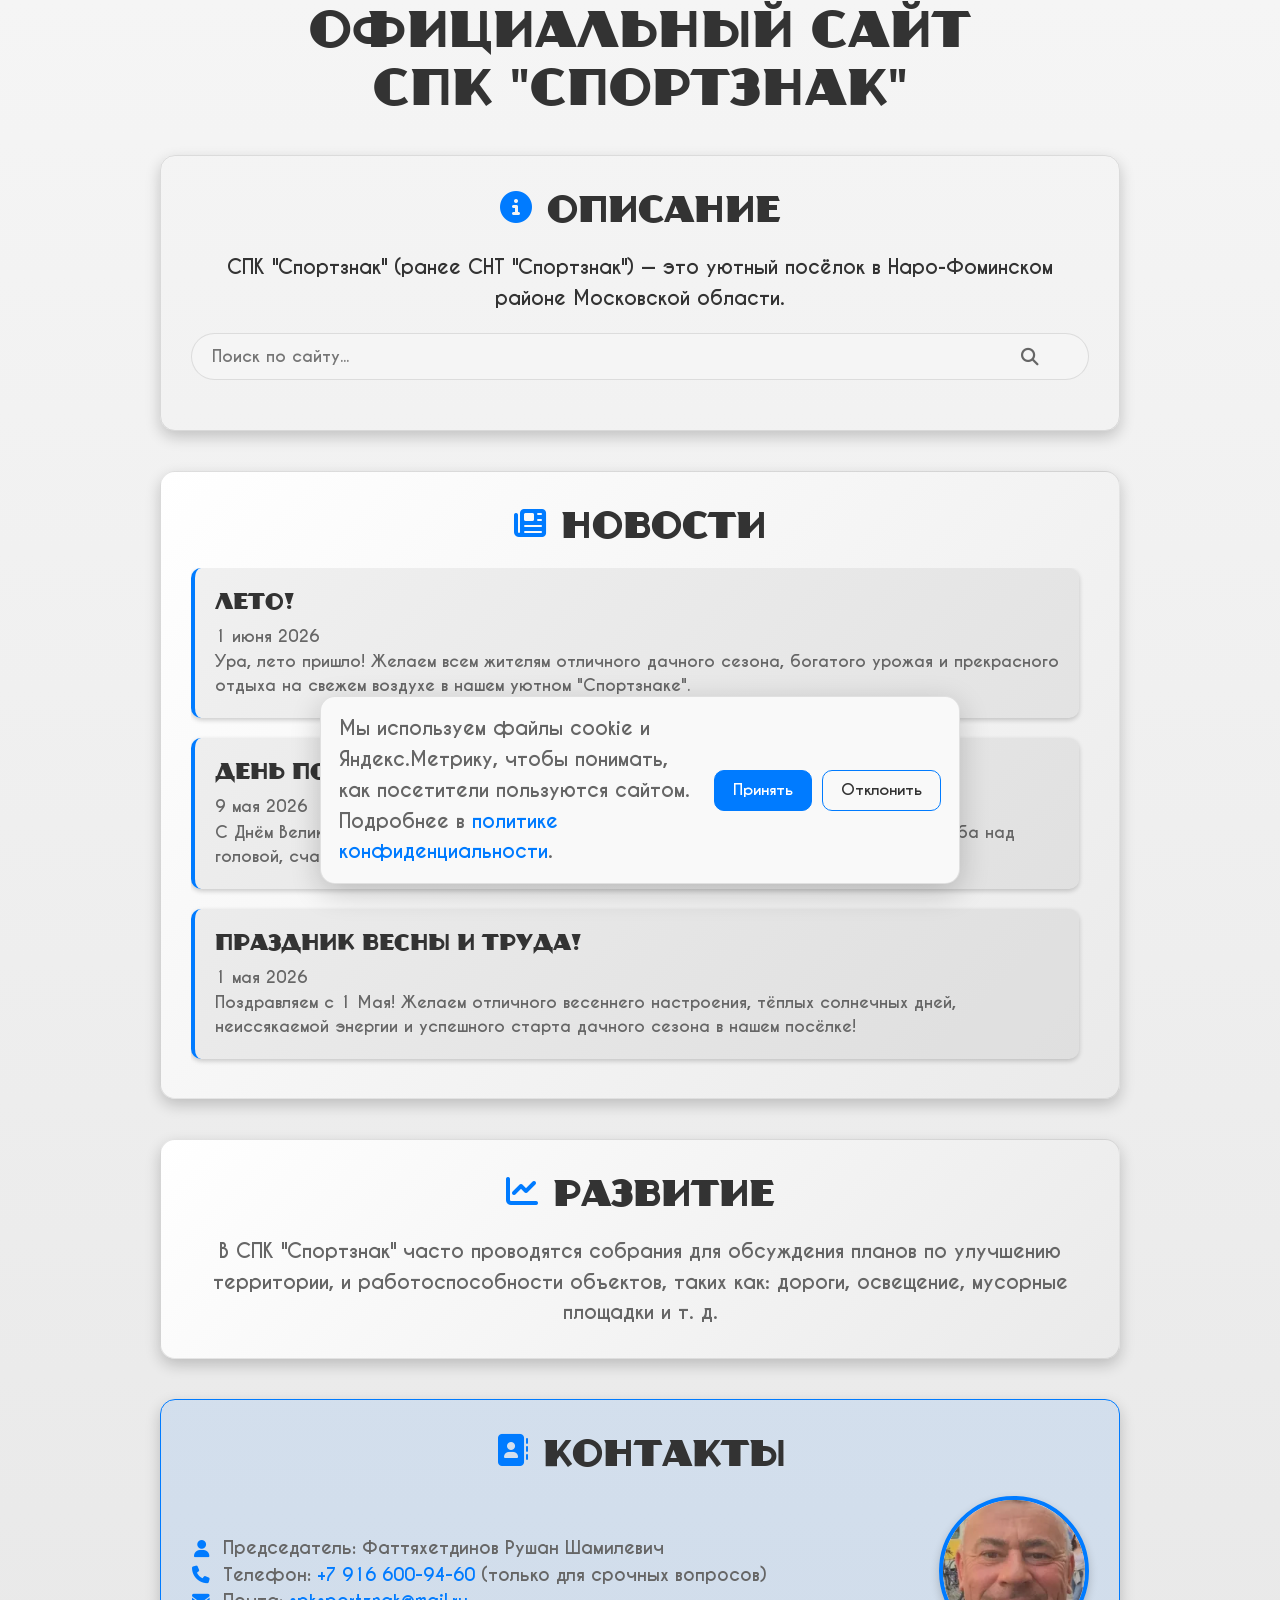
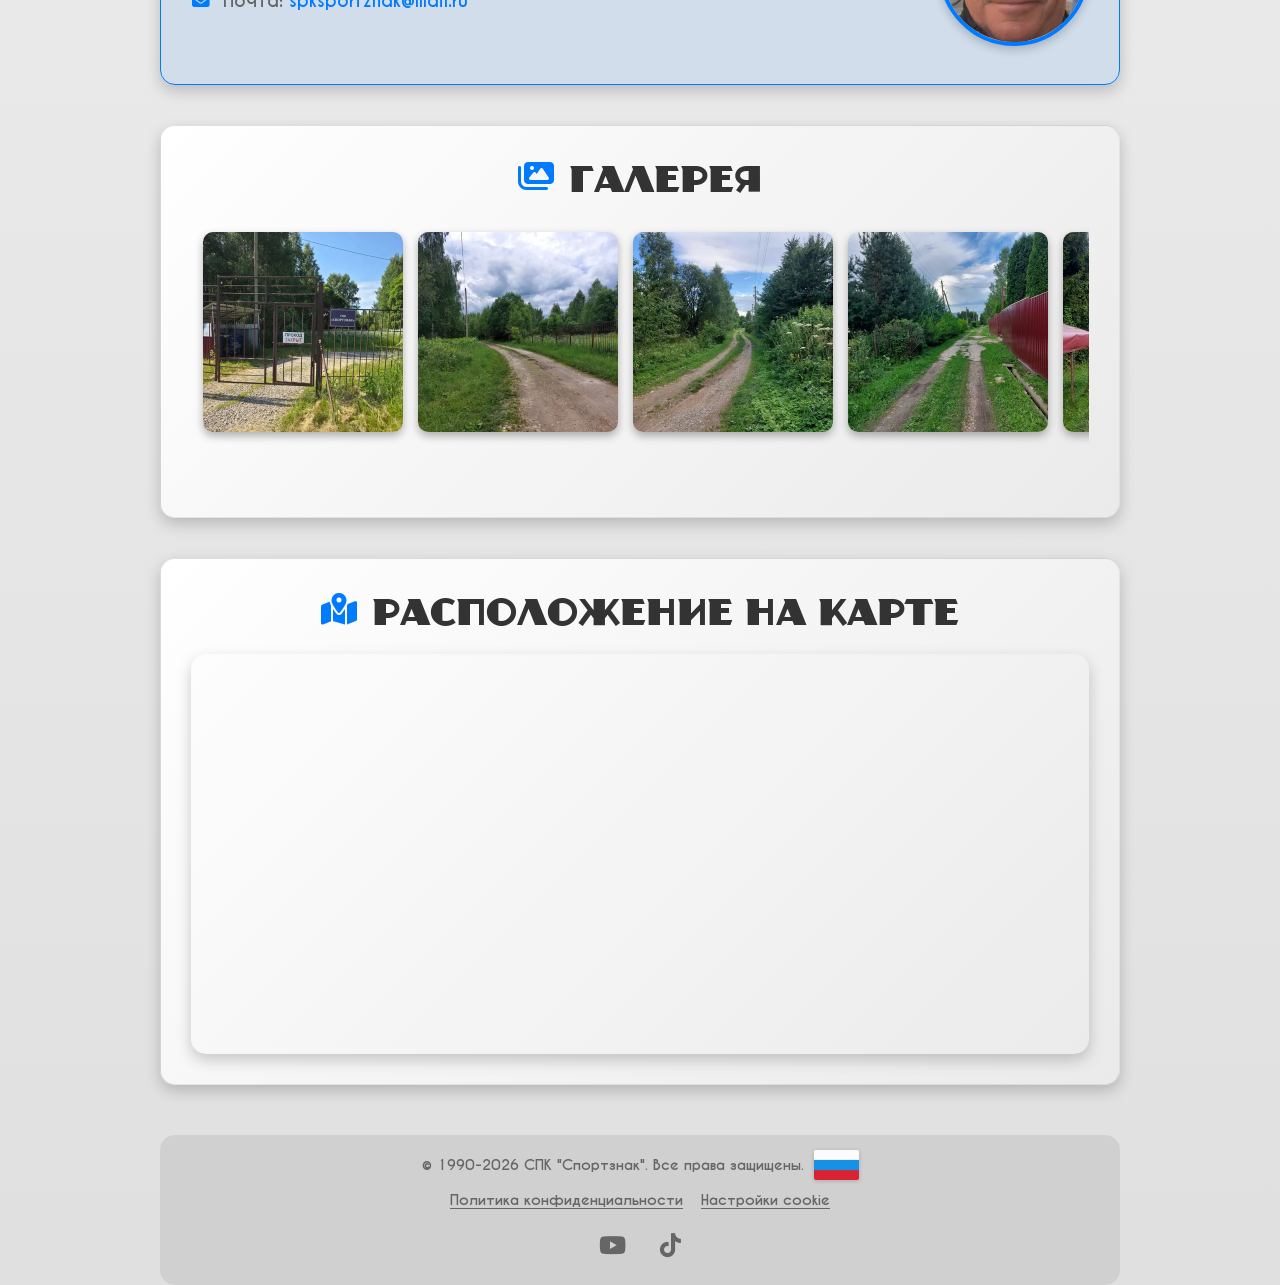
==== commit 2f2441f6: "Политика конфиденциальности и согласие на cookie - privacy.html: политика обработки данных по 152-ФЗ" ====
--- a/index.html
+++ b/index.html
@@ -87,13 +87,11 @@
         <link rel="stylesheet" href="https://cdnjs.cloudflare.com/ajax/libs/font-awesome/6.4.0/css/all.min.css" integrity="sha512-iecdLmaskl7CVkqkXNQ/ZH/XLlvWZOJyj7Yy7tcenmpD1ypASozpmT/E0iPtmFIB46ZmdtAc9eNBvH0H/ZpiBw==" crossorigin="anonymous" referrerpolicy="no-referrer">
     </noscript>
     <link rel="preconnect" href="https://cdnjs.cloudflare.com" crossorigin>
-    <link rel="preconnect" href="https://mc.yandex.ru">
     <link rel="preconnect" href="https://yandex.ru">
     <link rel="dns-prefetch" href="//cdnjs.cloudflare.com">
-    <link rel="dns-prefetch" href="//mc.yandex.ru">
     <link rel="dns-prefetch" href="//yandex.ru">
     <title>Официальный сайт СПК "Спортзнак"</title>
-<link rel="stylesheet" href="css/styles.css?v=1.3">
+<link rel="stylesheet" href="css/styles.css?v=1.4">
 </head>
 <body>
     <div class="skip-links">
@@ -295,6 +293,10 @@
                 <img class="russian-flag" src="flag-russia.png" alt="Флаг России" width="45" height="30" loading="lazy" decoding="async">
 
             </div>
+            <div class="footer-links">
+                <a href="privacy.html">Политика конфиденциальности</a>
+                <a href="#" class="cookie-settings-link">Настройки cookie</a>
+            </div>
             <div class="social-icons">
                 <a href="https://www.youtube.com/@spksportznak" target="_blank" rel="noopener noreferrer" title="YouTube" aria-label="YouTube">
                 <i class="fab fa-youtube" aria-hidden="true"></i>
@@ -320,22 +322,7 @@
                         <button type="button" class="nav-arrow next-arrow" aria-label="Следующее изображение">&rarr;</button>
                 </div>
         </div>
-    <!-- Yandex.Metrika: загружаем асинхронно после полной загрузки страницы -->
-    <script>
-    window.addEventListener('load', function(){
-      (function(m,e,t,r,i,k,a){m[i]=m[i]||function(){(m[i].a=m[i].a||[]).push(arguments)};
-      m[i].l=1*new Date();
-      for (var j = 0; j < document.scripts.length; j++) {if (document.scripts[j].src === r) { return; }}
-      k=e.createElement(t),a=e.getElementsByTagName(t)[0],k.async=1,k.src=r,a.parentNode.insertBefore(k,a)})
-      (window, document, "script", "https://mc.yandex.ru/metrika/tag.js", "ym");
-      try { ym(100472478, "init", { clickmap:true, trackLinks:true, accurateTrackBounce:true }); } catch(e){console.warn('Yandex.Metrika init failed', e);}    
-    });
-    </script>
-    <noscript>
-        <div>
-            <img src="https://mc.yandex.ru/watch/100472478" style="position:absolute; left:-9999px;" alt=""/>
-        </div>
-    </noscript>
+<script src="js/consent.js?v=1.0" defer></script>
 <script src="js/main.js?v=1.2" defer></script>
 </body>
 </html>
--- a/css/styles.css
+++ b/css/styles.css
@@ -1,1712 +1,1712 @@
-        @font-face {
-        font-family: 'Caviar Dreams Bold Local';
-        src: url('../fonts/CaviarDreams_Bold.woff2') format('woff2');
-        font-weight: 700;
-        font-style: normal;
-        font-display: swap;
-        }
-        @font-face {
-        font-family: 'Novartis Headline';
-        src: url('../fonts/Novartis.woff2') format('woff2');
-        font-weight: 400;
-        font-style: normal;
-        font-display: swap;
-        }
-        * {
-            box-sizing: border-box;
-            margin: 0;
-            padding: 0;
-        }
-        :root {
-            --bg-color: #181818;
-            --bg-secondary: #0a0a0a;
-            --block-bg: linear-gradient(135deg, #2e2e2e, #3f3f3f, #2e2e2e);
-            --text-color: #f0f0f0;
-            --text-secondary: #ccc;
-            --button-bg: #4a4a4a;
-            --button-hover: #5a5a5a;
-            --border-color: rgba(255, 255, 255, 0.1);
-            --shadow-color: rgba(0, 0, 0, 0.4);
-            --shadow-hover: rgba(255, 255, 255, 0.15);
-            --copyright-bg: #1f1f1f;
-            --news-bg: rgba(255, 255, 255, 0.05);
-            --news-hover: rgba(255, 255, 255, 0.08);
-            --modal-bg: #292929;
-            --menu-bg: #222;
-            --menu-border: #383838;
-            --accent-color: #008cff;
-            --accent-hover: #006bbd;
-            --accent-light: rgba(0, 140, 255, 0.1);
-            transition: background-color 0.3s ease, color 0.3s ease
-        }
-        @media (prefers-color-scheme: light) {
-            :root {
-                --bg-color: #f5f5f5;
-                --bg-secondary: #e0e0e0;
-                --block-bg: linear-gradient(135deg, #ffffff, #eaeaea);
-                --text-color: #333333;
-                --text-secondary: #666666;
-                --button-bg: #6a6a6a;
-                --button-hover: #7a7a7a;
-                --border-color: rgba(0, 0, 0, 0.1);
-                --shadow-color: rgba(0, 0, 0, 0.2);
-                --shadow-hover: rgba(0, 0, 0, 0.25);
-                --copyright-bg: #d0d0d0;
-                --news-bg: rgba(0, 0, 0, 0.05);
-                --news-hover: rgba(0, 0, 0, 0.08);
-                --modal-bg: #f9f9f9;
-                --menu-bg: #f0f0f0;
-                --menu-border: #d0d0d0;
-                --accent-color: #007bff;
-                --accent-hover: #0056b3;
-                --accent-light: rgba(0, 123, 255, 0.1);
-            }
-            body {
-                --text-shadow: 1px 1px 5px rgba(0, 0, 0, 0.1);
-            }
-            .snowflake {
-                color: #ccc;
-                opacity: 0.6;
-            }
-        }
-        body {
-            font-family: 'Caviar Dreams Bold Local', system-ui, sans-serif;
-            background: linear-gradient(to bottom, var(--bg-color), var(--bg-secondary));
-            color: var(--text-color);
-            text-align: center;
-            line-height: 1.7;
-            min-height: 100vh;
-            scroll-behavior: smooth;
-            overflow-y: scroll;
-            --text-shadow: 1px 1px 5px rgba(255, 255, 255, 0.1);
-            -webkit-font-smoothing: antialiased;
-            -moz-osx-font-smoothing: grayscale;
-            text-rendering: optimizeLegibility;
-        }
-        .container {
-            max-width: 1000px;
-            margin: auto;
-            padding: 0 20px;
-        }
-        h1 {
-            font-family: 'Novartis Headline', system-ui, sans-serif;
-            font-size: clamp(2rem, 5vw, 3rem);
-            margin-bottom: clamp(15px, 4vw, 25px);
-            text-shadow: 2px 2px 10px var(--text-shadow);
-            animation: fadeInDown 1.5s ease-in-out;
-            letter-spacing: 1px;
-            cursor: default;
-            font-weight: 100;
-            line-height: 1.2;
-        }
-        a {
-            color: var(--accent-color);
-            text-decoration: none;
-            position: relative;
-            transition: color 0.3s ease;
-        }
-        a:not(.social-icons a)::after {
-            content: '';
-            position: absolute;
-            width: 100%;
-            transform: scaleX(0);
-            height: 2px;
-            bottom: -2px;
-            left: 0;
-            background-color: var(--accent-hover);
-            transform-origin: bottom right;
-            transition: transform 0.25s ease-out;
-        }
-        a:hover {
-            color: var(--accent-hover);
-        }
-        a:hover:not(.social-icons a)::after {
-            transform: scaleX(1);
-            transform-origin: bottom left;
-        }
-        a:focus, button:focus {
-            outline: 2px solid var(--button-hover);
-            outline-offset: 2px;
-        }
-        .date {
-            font-size: clamp(0.9rem, 2vw, 1rem);
-            color: var(--text-secondary);
-            margin-bottom: clamp(15px, 3vw, 20px);
-            animation: fadeIn 1.5s ease-in-out;
-            cursor: default;
-            font-weight: 400;
-            line-height: 1.4;
-        }
-        .block {
-            background: var(--block-bg);
-            border-radius: 15px;
-            padding: 30px;
-            margin: 40px 0;
-            box-shadow: 0px 6px 15px var(--shadow-color);
-            animation: fadeInUp 0.8s ease-in-out;
-            transition: transform 0.4s ease, box-shadow 0.4s ease, opacity 0.4s ease;
-            border: 1px solid var(--border-color);
-            opacity: 0;
-            transform: translateY(30px);
-        }
-        .block.visible {
-            opacity: 1;
-            transform: translateY(0);
-        }
-        .block:hover {
-            transform: translateY(-10px);
-            box-shadow: 0px 12px 30px var(--shadow-hover);
-            transition: transform 0.4s ease, box-shadow 0.6s ease;
-        }
-        h2 {
-            font-family: 'Novartis Headline', system-ui, sans-serif;
-            color: var(--text-color);
-            margin-bottom: clamp(15px, 3vw, 20px);
-            font-size: clamp(1.5rem, 4vw, 2.2rem);
-            cursor: default;
-            font-weight: 100;
-            text-shadow: var(--text-shadow);
-            display: flex;
-            align-items: center;
-            justify-content: center;
-            gap: clamp(10px, 2vw, 15px);
-            line-height: 1.3;
-        }
-        h2 .fas {
-            color: var(--accent-color);
-            font-size: 2rem;
-            padding-bottom: 5px;
-        }
-        h3 {
-            font-family: 'Novartis Headline', system-ui, sans-serif;
-            font-weight: 100;
-        }
-        p {
-            font-family: 'Caviar Dreams Bold Local', sans-serif;
-            font-size: clamp(1rem, 2.5vw, 1.2rem);
-            color: var(--text-secondary);
-            cursor: default;
-            font-weight: 400;
-            line-height: 1.6;
-        }
-        .gallery-container {
-            margin-bottom: 30px;
-            overflow-x: auto;
-            white-space: nowrap;
-            -webkit-overflow-scrolling: touch;
-            padding: 0 12px 15px; /* add horizontal padding so outer image shadows/borders are visible */
-            scroll-behavior: smooth;
-            position: relative;
-            scrollbar-width: thin;
-            scrollbar-color: var(--accent-color) var(--menu-border);
-        }
-        .gallery-nav {
-            display: none;
-            position: absolute;
-            top: 50%;
-            transform: translateY(-50%);
-            width: 40px;
-            height: 40px;
-            background: rgba(0, 0, 0, 0.7);
-            color: white;
-            border: none;
-            border-radius: 50%;
-            cursor: pointer;
-            font-size: 18px;
-            z-index: 5;
-            transition: background 0.3s ease;
-        }
-        .gallery-nav:hover {
-            background: rgba(0, 0, 0, 0.9);
-        }
-        .gallery-nav.prev {
-            left: -20px;
-        }
-        .gallery-nav.next {
-            right: -20px;
-        }
-        @media (min-width: 769px) {
-            .gallery-nav {
-                display: block;
-            }
-        }
-        .gallery-container::-webkit-scrollbar {
-            height: 8px;
-        }
-        .gallery-container::-webkit-scrollbar-track {
-            background: var(--menu-border);
-            border-radius: 4px;
-        }
-        .gallery-container::-webkit-scrollbar-thumb {
-            background: var(--accent-color);
-            border-radius: 4px;
-        }
-        .gallery-container::-webkit-scrollbar-thumb:hover {
-            background: var(--accent-hover);
-        }
-        .gallery {
-            display: inline-flex;
-            gap: 15px;
-            padding: 10px 0;
-        }
-        .gallery img {
-            width: 200px;
-            height: 200px;
-            flex-shrink: 0;
-            border-radius: 10px;
-            cursor: pointer;
-            transition: transform 0.4s ease, box-shadow 0.4s ease, filter 0.4s ease, outline 0.2s ease;
-            box-shadow: 0 4px 8px rgba(0, 0, 0, 0.3);
-            object-fit: cover;
-            opacity: 0;
-            animation: fadeInImage 0.6s ease forwards;
-        }
-        .gallery img:focus {
-            outline: 3px solid var(--accent-color);
-            outline-offset: 3px;
-        }
-        .gallery img.loaded {
-            opacity: 1;
-        }
-        .gallery img:hover {
-            transform: scale(1.08) rotate(2deg);
-            box-shadow: 0 8px 16px var(--shadow-hover);
-            filter: brightness(1.1);
-        }
-        @keyframes fadeInImage {
-            from { opacity: 0; transform: scale(0.9); }
-            to { opacity: 1; transform: scale(1); }
-        }
-        .map-container {
-            height: 400px;
-            border-radius: 15px;
-            overflow: hidden;
-            box-shadow: 0px 6px 15px var(--shadow-color);
-        }
-        .map-container iframe {
-            width: 100%;
-            height: 100%;
-            border: 0;
-        }
-        @keyframes fadeInDown {
-             from { opacity: 0; transform: translateY(-20px); }
-             to { opacity: 1; transform: translateY(0); }
-         }
-         @keyframes fadeInUp {
-             from { opacity: 0; transform: translateY(20px); }
-             to { opacity: 1; transform: translateY(0); }
-         }
-         @keyframes fadeIn {
-              from { opacity: 0; }
-              to { opacity: 1; }
-          }
-        .copyright {
-            margin-top: clamp(30px, 8vw, 50px);
-            padding: clamp(10px, 3vw, 15px);
-            background-color: var(--copyright-bg);
-            border-radius: 15px;
-            font-size: clamp(0.8rem, 2vw, 0.9rem);
-            color: var(--text-secondary);
-            cursor: default;
-            display: flex;
-            flex-direction: column;
-            align-items: center;
-            gap: clamp(8px, 2vw, 10px);
-            line-height: 1.4;
-            word-wrap: break-word;
-            overflow-wrap: break-word;
-        }
-        .russian-flag {
-            display: block;
-            width: 45px;
-            height: 30px;
-            object-fit: cover;
-            border-radius: 2px;
-            box-shadow: 0 1px 4px var(--shadow-color);
-            opacity: 0.92;
-        }
-        .footer-main {
-            display: flex;
-            align-items: center;
-            justify-content: center;
-            gap: 10px;
-            flex-wrap: wrap;
-        }
-        .sr-only {
-            position: absolute;
-            width: 1px;
-            height: 1px;
-            padding: 0;
-            margin: -1px;
-            overflow: hidden;
-            clip: rect(0, 0, 0, 0);
-            white-space: nowrap;
-            border-width: 0;
-        }
-        .news-item {
-            margin-bottom: 20px;
-            padding: 20px;
-            text-align: left;
-            background-color: var(--news-bg);
-            border-radius: 10px;
-            transition: background-color 0.3s ease, transform 0.3s ease, box-shadow 0.3s ease;
-            opacity: 0;
-            transform: translateY(20px);
-            animation: slideInNews 0.6s ease forwards;
-            border-left: 4px solid var(--accent-color);
-            box-shadow: 0 2px 5px var(--shadow-color);
-            word-wrap: break-word;
-            overflow-wrap: break-word;
-        }
-        .news-item:nth-child(1) { animation-delay: 0.1s; }
-        .news-item:nth-child(2) { animation-delay: 0.2s; }
-        .news-item:nth-child(3) { animation-delay: 0.3s; }
-        .news-item:nth-child(4) { animation-delay: 0.4s; }
-        .news-item:nth-child(5) { animation-delay: 0.5s; }
-        .news-item:nth-child(6) { animation-delay: 0.6s; }
-        .news-item:nth-child(7) { animation-delay: 0.7s; }
-        .news-item:nth-child(8) { animation-delay: 0.8s; }
-        .news-item:nth-child(9) { animation-delay: 0.9s; }
-        .news-item:last-child {
-            border-bottom: none;
-        }
-        .news-item:hover {
-            background-color: var(--news-hover);
-            transform: translateY(-5px) scale(1.02);
-            box-shadow: 0 8px 16px var(--shadow-color);
-        }
-        @keyframes slideInNews {
-            from { opacity: 0; transform: translateY(20px); }
-            to { opacity: 1; transform: translateY(0); }
-        }
-        .news-item h3 {
-            font-family: 'Novartis Headline', system-ui, sans-serif;
-            font-size: clamp(1.1rem, 2.5vw, 1.3rem);
-            color: var(--text-color);
-            margin-bottom: clamp(5px, 1vw, 8px);
-            cursor: default;
-            font-weight: 100;
-            line-height: 1.3;
-        }
-        .news-item .news-date {
-            font-size: clamp(0.9rem, 2vw, 1rem);
-            color: var(--text-secondary);
-            margin-bottom: clamp(8px, 2vw, 12px);
-            cursor: default;
-            font-weight: 400;
-            animation: none;
-            line-height: 1.4;
-        }
-        .news-item p {
-            font-family: 'Caviar Dreams Bold Local', sans-serif;
-            font-size: clamp(0.9rem, 2vw, 1rem);
-            color: var(--text-secondary);
-            cursor: default;
-            font-weight: 400;
-            line-height: 1.5;
-        }
-        .news-container {
-            max-height: 500px;
-            overflow-y: auto;
-            padding-right: 10px;
-        }
-        .block#news {
-            padding: 30px;
-        }
-        .news-container::-webkit-scrollbar {
-            width: 8px;
-        }
-        .news-container::-webkit-scrollbar-track {
-            background: var(--menu-border);
-            border-radius: 4px;
-        }
-        .news-container::-webkit-scrollbar-thumb {
-            background: var(--accent-color);
-            border-radius: 4px;
-        }
-        .news-container::-webkit-scrollbar-thumb:hover {
-            background: var(--accent-hover);
-        }
-        .modal {
-            display: none;
-            position: fixed;
-            z-index: 100;
-            left: 0;
-            top: 0;
-            width: 100%;
-            height: 100%;
-            align-items: center;
-            justify-content: center;
-            overflow: hidden;
-            background-color: rgba(0,0,0,0.95);
-            animation: fadeIn 0.3s ease-in-out;
-            user-select: none;
-        }
-        .modal-content {
-            background-color: var(--modal-bg);
-            margin: 2% auto;
-            padding: 30px;
-            border: 1px solid var(--border-color);
-            width: 95%;
-            max-width: 900px;
-            border-radius: 15px;
-            text-align: center;
-            position: relative;
-            animation: zoomIn 0.5s cubic-bezier(0.34, 1.56, 0.64, 1);
-            box-shadow: 0 10px 30px var(--shadow-color);
-            transform-origin: center;
-        }
-        @keyframes zoomIn {
-            from { opacity: 0; transform: scale(0.8) rotate(-2deg); }
-            to { opacity: 1; transform: scale(1) rotate(0deg); }
-        }
-        .modal-content img {
-            max-width: 100%;
-            max-height: 85vh;
-            display: block;
-            margin: 0 auto;
-            border-radius: 10px;
-            box-shadow: 0 4px 10px var(--shadow-color);
-        }
-        .modal.fade-out {
-            animation: fadeOut 0.3s ease-in-out forwards;
-        }
-        @keyframes fadeOut {
-            from { opacity: 1; }
-            to { opacity: 0; }
-        }
-        .modal-content.zoom-out {
-            animation: zoomOut 0.3s ease-in-out forwards;
-        }
-        @keyframes zoomOut {
-            from { opacity: 1; transform: scale(1); }
-            to { opacity: 0; transform: scale(0.9); }
-        }
-        .close {
-            color: var(--text-color);
-            position: absolute;
-            top: -10px;
-            right: 10px;
-            font-size: 35px;
-            font-weight: bold;
-            cursor: pointer;
-            transition: color 0.3s ease, transform 0.3s ease;
-        }
-        .close:hover,
-        .close:focus {
-            color: var(--text-secondary);
-            text-decoration: none;
-            cursor: pointer;
-        }
-        .nav-arrow {
-            position: absolute;
-            top: 50%;
-            transform: translateY(-50%);
-            background: rgba(0, 0, 0, 0.5);
-            color: white;
-            border: none;
-            font-size: 2rem;
-            width: 50px;
-            height: 50px;
-            border-radius: 50%;
-            cursor: pointer;
-            transition: background 0.3s ease;
-            z-index: 10;
-            display: flex;
-            align-items: center;
-            justify-content: center;
-        }
-        .nav-arrow:hover {
-            background: rgba(0, 0, 0, 0.8);
-        }
-        .prev-arrow {
-            left: 10px;
-        }
-        .next-arrow {
-            right: 10px;
-        }
-        @media (max-width: 768px) {
-            .nav-arrow {
-                width: 40px;
-                height: 40px;
-                font-size: 1.5rem;
-            }
-        }
-        .contact-container {
-            display: flex;
-            flex-direction: row;
-            align-items: center;
-            justify-content: center;
-            gap: 30px;
-            text-align: left;
-        }
-        .contact-text p {
-            display: flex;
-            align-items: center;
-            gap: clamp(8px, 2vw, 12px);
-            font-size: clamp(1rem, 2.5vw, 1.1rem);
-            line-height: 1.5;
-        }
-        .contact-text p strong {
-            font-weight: 900;
-        }
-        .contact-text p a[href^="tel:"] {
-            white-space: nowrap;
-            word-break: keep-all;
-        }
-        .contact-text p .fas {
-            color: var(--accent-color);
-            width: 20px;
-            text-align: center;
-            font-size: 1.1rem;
-        }
-        .contact-text {
-            flex-grow: 1;
-            text-align: left;
-            padding-right: 0;
-            cursor: default;
-        }
-        .contact-image {
-            flex-shrink: 0;
-            text-align: center;
-        }
-        .contact-image img {
-            width: 150px;
-            height: 150px;
-            border-radius: 50%;
-            object-fit: cover;
-            border: 4px solid var(--accent-color);
-            box-shadow: 0 4px 10px var(--shadow-color);
-        }
-        .contact-text p {
-            font-family: 'Caviar Dreams Bold Local', sans-serif;
-            cursor: text;
-        }
-        .contact-text a {
-            color: var(--accent-color);
-            text-decoration: none;
-            transition: color 0.3s ease;
-        }
-        .contact-text a:hover {
-            color: var(--accent-hover);
-        }
-        .overlay {
-            position: fixed;
-            top: 0;
-            left: 0;
-            width: 100%;
-            height: 100%;
-            background-color: rgba(0, 0, 0, 0.7);
-            z-index: 100;
-            display: none;
-            backdrop-filter: blur(5px);
-            transition: opacity 0.3s ease;
-            opacity: 0;
-        }
-        .overlay.open {
-            display: block;
-            opacity: 1;
-        }
-        .social-icons {
-            display: flex;
-            justify-content: center;
-            gap: 10px;
-            margin-top: 0px;
-            margin-bottom: 0px;
-        }
-        .social-icons a {
-            color: var(--text-secondary);
-            font-size: 24px;
-            transition: color 0.4s ease, transform 0.4s ease, filter 0.4s ease;
-            display: inline-block;
-            border-radius: 50%;
-            padding: 8px;
-            margin: 0 4px;
-        }
-        .social-icons a:hover {
-            color: var(--accent-color);
-            transform: translateY(-5px) scale(1.1);
-            filter: drop-shadow(0 4px 8px var(--shadow-color));
-        }
-        @media (max-width: 768px) {
-            .social-icons {
-                gap: 15px;
-            }
-            .social-icons a {
-                font-size: 20px;
-            }
-        }
-        @media (max-width: 768px) {
-            .container {
-                padding: 0 15px;
-                max-width: 100%;
-            }
-            body {
-                line-height: 1.8;
-                -webkit-text-size-adjust: 100%;
-                -ms-text-size-adjust: 100%;
-            }
-            h1 {
-                font-size: clamp(1.5rem, 6vw, 2rem);
-                margin-bottom: 15px;
-                line-height: 1.3;
-                padding: 0 5px;
-            }
-            h2 {
-                font-size: clamp(1.3rem, 5vw, 1.6rem);
-                margin-bottom: 12px;
-                line-height: 1.4;
-                gap: 8px;
-            }
-            h2 .fas {
-                font-size: 1.3rem;
-            }
-            p {
-                font-size: clamp(0.95rem, 3vw, 1.1rem);
-                line-height: 1.7;
-                word-wrap: break-word;
-                overflow-wrap: break-word;
-            }
-            .block {
-                padding: 20px 15px;
-                margin: 20px 0;
-                border-radius: 12px;
-            }
-            .gallery-container {
-                padding-bottom: 10px;
-                margin: 0 -15px;
-                padding-left: 15px;
-                padding-right: 15px;
-            }
-            .gallery {
-                gap: 12px;
-            }
-            .gallery img {
-                width: 160px;
-                height: 160px;
-                min-width: 160px;
-            }
-            .map-container {
-                height: 280px;
-                border-radius: 10px;
-                margin: 0 -15px;
-            }
-            .map-container iframe {
-                border-radius: 10px;
-            }
-            .contact-container {
-                flex-direction: column;
-                gap: 20px;
-                align-items: center;
-            }
-            .contact-text {
-                text-align: center;
-                width: 100%;
-            }
-            .contact-text p {
-                font-size: clamp(0.9rem, 3vw, 1rem);
-                word-wrap: break-word;
-                overflow-wrap: break-word;
-                justify-content: center;
-                text-align: center;
-            }
-            .contact-image img {
-                width: 120px;
-                height: 120px;
-                border-width: 3px;
-            }
-            .modal-content {
-                padding: 20px 15px;
-                width: 95%;
-                max-width: 95%;
-                margin: 5% auto;
-                max-height: 90vh;
-            }
-            .modal-content img {
-                max-height: 75vh;
-                width: auto;
-            }
-            .close {
-                font-size: 32px;
-                top: 5px;
-                right: 10px;
-                display: block;
-                z-index: 101;
-            }
-            .nav-arrow {
-                width: 35px;
-                height: 35px;
-                font-size: 1.2rem;
-                padding: 0;
-            }
-            .prev-arrow {
-                left: 5px;
-            }
-            .next-arrow {
-                right: 5px;
-            }
-            .search-input {
-                font-size: 16px; /* Prevents zoom on iOS */
-                padding: 12px 70px 12px 15px;
-                width: 100%;
-                box-sizing: border-box;
-            }
-            .search-icon {
-                right: 50px;
-                font-size: 1rem;
-            }
-            .search-clear {
-                right: 12px;
-                width: 28px;
-                height: 28px;
-                font-size: 0.95rem;
-            }
-            .block#news {
-                padding: 15px 12px;
-            }
-            .news-item {
-                padding: 12px;
-                margin-bottom: 12px;
-                border-left-width: 3px;
-            }
-            .news-item h3 {
-                font-size: clamp(0.95rem, 3.5vw, 1.1rem);
-                margin-bottom: 6px;
-            }
-            .news-item p {
-                font-size: clamp(0.85rem, 2.8vw, 0.95rem);
-                word-wrap: break-word;
-                overflow-wrap: break-word;
-                line-height: 1.5;
-            }
-            .news-item .news-date {
-                font-size: clamp(0.8rem, 2.5vw, 0.9rem);
-                margin-bottom: 8px;
-            }
-            .search-result-item {
-                padding: 12px;
-            }
-            .search-result-item p {
-                word-wrap: break-word;
-                overflow-wrap: break-word;
-            }
-            .news-container {
-                max-height: 400px;
-                padding-right: 8px;
-            }
-            .copyright {
-                padding: 15px 10px;
-                font-size: clamp(0.75rem, 2.5vw, 0.9rem);
-            }
-        }
-        @media (max-width: 600px) {
-            .container {
-                padding: 0 12px;
-            }
-            .gallery img {
-                width: 150px;
-                height: 150px;
-                min-width: 150px;
-            }
-            .gallery-container {
-                margin: 0 -12px;
-                padding-left: 12px;
-                padding-right: 12px;
-            }
-            .map-container {
-                margin: 0 -12px;
-                height: 250px;
-            }
-            .block {
-                padding: 18px 12px;
-                margin: 18px 0;
-            }
-            .contact-text p {
-                font-size: 0.95rem;
-                line-height: 1.7;
-            }
-            .contact-image img {
-                width: 110px;
-                height: 110px;
-            }
-            .block#news {
-                padding: 12px 10px;
-            }
-            .news-item {
-                padding: 10px;
-                margin-bottom: 10px;
-                border-left-width: 3px;
-            }
-            .news-item h3 {
-                font-size: clamp(0.9rem, 3.2vw, 1rem);
-                line-height: 1.3;
-                margin-bottom: 5px;
-            }
-            .news-item p {
-                font-size: clamp(0.8rem, 2.5vw, 0.9rem);
-                line-height: 1.5;
-            }
-            .news-item .news-date {
-                font-size: clamp(0.75rem, 2.2vw, 0.85rem);
-                margin-bottom: 6px;
-            }
-            .news-container {
-                max-height: 350px;
-                padding-right: 6px;
-            }
-            .search-input {
-                font-size: 16px; /* Prevents zoom on iOS */
-                padding: 11px 65px 11px 12px;
-            }
-            .search-clear {
-                right: 10px;
-                width: 26px;
-                height: 26px;
-            }
-            .search-result-item {
-                padding: 10px;
-            }
-            .search-result-item h4 {
-                font-size: 1rem;
-                line-height: 1.4;
-            }
-            .search-result-item p {
-                font-size: 0.9rem;
-                line-height: 1.6;
-            }
-            .modal-content {
-                padding: 15px 12px;
-                width: 98%;
-                max-width: 98%;
-            }
-            .nav-arrow {
-                width: 32px;
-                height: 32px;
-                font-size: 1.1rem;
-            }
-            .copyright {
-                font-size: 0.85rem;
-                line-height: 1.6;
-                padding: 12px 8px;
-            }
-        }
-        @media (max-width: 480px) {
-            .container {
-                padding: 0 10px;
-            }
-            h1 {
-                font-size: clamp(1.4rem, 7vw, 1.8rem);
-                line-height: 1.2;
-                margin-bottom: 12px;
-            }
-            h2 {
-                font-size: clamp(1.2rem, 5.5vw, 1.4rem);
-                line-height: 1.3;
-                gap: 6px;
-            }
-            h2 .fas {
-                font-size: 1.2rem;
-            }
-            p {
-                font-size: clamp(0.85rem, 3.5vw, 0.95rem);
-                line-height: 1.6;
-            }
-            .block {
-                padding: 15px 10px;
-                margin: 15px 0;
-                border-radius: 10px;
-            }
-            .gallery img {
-                width: 130px;
-                height: 130px;
-                min-width: 130px;
-            }
-            .gallery {
-                gap: 8px;
-            }
-            .gallery-container {
-                margin: 0 -10px;
-                padding-left: 10px;
-                padding-right: 10px;
-            }
-            .map-container {
-                margin: 0 -10px;
-                height: 220px;
-                border-radius: 8px;
-            }
-            .contact-text p {
-                font-size: clamp(0.85rem, 3.5vw, 0.9rem);
-                line-height: 1.6;
-            }
-            .contact-image img {
-                width: 100px;
-                height: 100px;
-                border-width: 2px;
-            }
-            .contact-container {
-                gap: 15px;
-            }
-            .block#news {
-                padding: 12px 8px;
-            }
-            .news-item {
-                padding: 10px 8px;
-                margin-bottom: 10px;
-                border-left-width: 2px;
-                border-radius: 8px;
-            }
-            .news-item h3 {
-                font-size: clamp(0.85rem, 3vw, 0.95rem);
-                line-height: 1.3;
-                margin-bottom: 4px;
-            }
-            .news-item p {
-                font-size: clamp(0.75rem, 2.5vw, 0.85rem);
-                line-height: 1.5;
-            }
-            .news-item .news-date {
-                font-size: clamp(0.7rem, 2.2vw, 0.8rem);
-                margin-bottom: 5px;
-            }
-            .news-container {
-                max-height: 300px;
-                padding-right: 5px;
-            }
-            .search-input {
-                font-size: 16px; /* Prevents zoom on iOS */
-                padding: 10px 60px 10px 12px;
-            }
-            .search-icon {
-                right: 45px;
-                font-size: 0.95rem;
-            }
-            .search-clear {
-                right: 8px;
-                width: 24px;
-                height: 24px;
-                font-size: 0.9rem;
-            }
-            .search-result-item {
-                padding: 10px 8px;
-            }
-            .search-result-item h4 {
-                font-size: clamp(0.9rem, 3.5vw, 0.95rem);
-                line-height: 1.3;
-            }
-            .search-result-item p {
-                font-size: clamp(0.8rem, 3vw, 0.85rem);
-                line-height: 1.5;
-            }
-            .modal-content {
-                padding: 15px 10px;
-                width: 100%;
-                max-width: 100%;
-                margin: 2% auto;
-                border-radius: 8px;
-            }
-            .modal-content img {
-                max-height: 70vh;
-            }
-            .close {
-                font-size: 28px;
-                top: 5px;
-                right: 8px;
-            }
-            .nav-arrow {
-                width: 30px;
-                height: 30px;
-                font-size: 1rem;
-            }
-            .prev-arrow {
-                left: 3px;
-            }
-            .next-arrow {
-                right: 3px;
-            }
-            .copyright {
-                font-size: clamp(0.75rem, 3vw, 0.8rem);
-                padding: 12px 8px;
-                line-height: 1.5;
-            }
-            .social-icons {
-                gap: 12px;
-            }
-            .social-icons a {
-                font-size: 18px;
-                padding: 6px;
-            }
-            .date {
-                font-size: clamp(0.85rem, 3vw, 0.9rem);
-                line-height: 1.4;
-            }
-            .block#news {
-                padding: 10px 6px;
-            }
-            .news-item {
-                padding: 8px 6px;
-                margin-bottom: 8px;
-            }
-            .news-item h3 {
-                font-size: 0.85rem;
-                margin-bottom: 3px;
-            }
-            .news-item p {
-                font-size: 0.75rem;
-            }
-            .news-item .news-date {
-                font-size: 0.7rem;
-                margin-bottom: 4px;
-            }
-            .news-container {
-                max-height: 280px;
-                padding-right: 4px;
-            }
-        }
-        /* Anniversary Styles */
-        .anniversary-badge {
-            display: inline-block;
-            background: linear-gradient(135deg, #ffd700, #ffa500);
-            color: #000;
-            padding: 5px 15px;
-            border-radius: 20px;
-            font-size: 0.9rem;
-            font-weight: bold;
-            margin-bottom: 20px;
-            box-shadow: 0 0 15px rgba(255, 215, 0, 0.5);
-            border: 2px solid #fff;
-            animation: anniversary-pulse 2s infinite;
-            display: none; /* Hidden by default, shown via JS on March 7 */
-        }
-        @keyframes anniversary-pulse {
-            0% { transform: scale(1); }
-            50% { transform: scale(1.05); }
-            100% { transform: scale(1); }
-        }
-        .confetti {
-            position: fixed;
-            width: 10px;
-            height: 10px;
-            top: -20px;
-            z-index: 10001;
-            pointer-events: none;
-            animation: confetti-fall linear forwards;
-        }
-        @keyframes confetti-fall {
-            0% { transform: translateY(0) rotate(0deg); opacity: 1; }
-            100% { transform: translateY(100vh) rotate(720deg); opacity: 0; }
-        }
-        /* Winter Snowflakes */
-        .snowflake {
-            position: absolute;
-            top: -100px;
-            color: #fff;
-            font-size: 1em;
-            pointer-events: none;
-            animation: fall linear infinite;
-            opacity: 0.8;
-            z-index: 10000;
-        }
-        @keyframes fall {
-            0% {
-                transform: translateY(0) rotate(0deg);
-                opacity: 0;
-            }
-            10% {
-                opacity: 0.8;
-            }
-            90% {
-                opacity: 0.8;
-            }
-            100% {
-                transform: translateY(calc(100vh + 100px)) rotate(360deg);
-                opacity: 0;
-            }
-        }
-        /* Extra small devices (phones, 360px and down) */
-        @media (max-width: 360px) {
-            .container {
-                padding: 0 8px;
-            }
-            h1 {
-                font-size: 1.4rem;
-            }
-            h2 {
-                font-size: 1.15rem;
-            }
-            .block {
-                padding: 12px 8px;
-                margin: 12px 0;
-            }
-            .gallery img {
-                width: 120px;
-                height: 120px;
-                min-width: 120px;
-            }
-            .gallery-container {
-                margin: 0 -8px;
-                padding-left: 8px;
-                padding-right: 8px;
-            }
-            .map-container {
-                margin: 0 -8px;
-                height: 200px;
-            }
-            .contact-image img {
-                width: 90px;
-                height: 90px;
-            }
-            .modal-content {
-                padding: 12px 8px;
-            }
-            .nav-arrow {
-                width: 28px;
-                height: 28px;
-                font-size: 0.9rem;
-            }
-            .copyright {
-                padding: 10px 6px;
-            }
-        }
-        /* Touch device optimizations */
-        @media (hover: none) and (pointer: coarse) {
-            .gallery img {
-                cursor: pointer;
-            }
-            .gallery img:hover {
-                transform: none; /* Disable hover effects on touch */
-            }
-            .block:hover {
-                transform: none; /* Disable hover effects on touch */
-            }
-            .nav-arrow {
-                min-width: 44px; /* iOS touch target minimum */
-                min-height: 44px;
-            }
-            .close {
-                min-width: 44px;
-                min-height: 44px;
-                display: flex;
-                align-items: center;
-                justify-content: center;
-            }
-            .search-input {
-                min-height: 44px; /* Better touch target */
-            }
-        }
-        /* Landscape orientation on mobile */
-        @media (max-width: 768px) and (orientation: landscape) {
-            .map-container {
-                height: 300px;
-            }
-            .modal-content img {
-                max-height: 80vh;
-            }
-            .block#news {
-                padding: 15px 10px;
-            }
-            .news-item {
-                padding: 10px;
-                margin-bottom: 10px;
-            }
-            .news-container {
-                max-height: 350px;
-                padding-right: 6px;
-            }
-        }
-.skip-links {
-    position: absolute;
-    left: -9999px;
-}
-.skip-links a {
-    display: block;
-    padding: 10px;
-    background: var(--button-bg);
-    color: var(--text-color);
-    text-decoration: none;
-    border-radius: 5px;
-    margin-bottom: 5px;
-}
-.skip-links a:focus {
-    position: static;
-    left: auto;
-}
-.search-container {
-    margin-top: 20px;
-    position: relative;
-}
-.search-input {
-    width: 100%;
-    padding: 12px 80px 12px 20px;
-    border: 1px solid var(--border-color);
-    border-radius: 25px;
-    background: var(--bg-color);
-    color: var(--text-color);
-    font-family: inherit;
-    font-size: 1rem;
-    transition: border-color 0.3s ease, box-shadow 0.3s ease;
-}
-.search-icon {
-    position: absolute;
-    right: 50px;
-    top: 50%;
-    transform: translateY(-50%);
-    color: var(--text-secondary);
-    font-size: 1.1rem;
-    pointer-events: none;
-    transition: color 0.3s ease;
-}
-.search-clear {
-    position: absolute;
-    right: 15px;
-    top: 50%;
-    transform: translateY(-50%);
-    background: none;
-    border: none;
-    color: var(--text-secondary);
-    font-size: 1.1rem;
-    cursor: pointer;
-    padding: 5px;
-    display: none;
-    align-items: center;
-    justify-content: center;
-    width: 30px;
-    height: 30px;
-    border-radius: 50%;
-    transition: background-color 0.3s ease, color 0.3s ease;
-}
-.search-clear:hover {
-    background: var(--accent-light);
-    color: var(--accent-color);
-}
-.search-clear.visible {
-    display: flex;
-}
-.search-input:focus {
-    outline: none;
-    border-color: var(--accent-color);
-    box-shadow: 0 0 10px var(--accent-light);
-}
-.search-input:focus + .search-icon {
-    color: var(--accent-color);
-}
-.search-results-header {
-    margin-top: 15px;
-    margin-bottom: 10px;
-    font-size: 0.9rem;
-    color: var(--text-secondary);
-    display: none;
-}
-.search-results-header.visible {
-    display: block;
-}
-.search-results {
-    margin-top: 20px;
-}
-.search-result-item {
-    padding: 12px;
-    border-bottom: 1px solid var(--border-color);
-    opacity: 0;
-    transform: translateY(10px);
-    transition: opacity 0.3s, transform 0.3s, background-color 0.2s ease;
-    word-wrap: break-word;
-    overflow-wrap: break-word;
-    border-radius: 8px;
-    margin-bottom: 8px;
-    cursor: pointer;
-}
-.search-result-item.show {
-    opacity: 1;
-    transform: translateY(0);
-}
-.search-result-item:hover {
-    background-color: var(--news-bg);
-}
-.search-result-item h4 {
-    margin: 0 0 8px 0;
-    font-size: 1.1rem;
-}
-.search-result-item h4 a {
-    color: var(--text-color);
-    text-decoration: none;
-    display: block;
-}
-.search-result-item h4 a:hover {
-    color: var(--accent-color);
-}
-.search-result-item p {
-    margin: 0;
-    font-size: 0.9rem;
-    color: var(--text-secondary);
-    line-height: 1.5;
-}
-.search-highlight {
-    background-color: var(--accent-light);
-    color: var(--accent-color);
-    font-weight: 600;
-    padding: 2px 4px;
-    border-radius: 3px;
-}
-.search-no-results {
-    padding: 20px;
-    text-align: center;
-    color: var(--text-secondary);
-    font-size: 0.95rem;
-    display: none;
-}
-.search-no-results.visible {
-    display: block;
-}
-.block#description {
-    position: relative;
-    background-size: cover;
-    background-position: center;
-    color: white;
-}
-@media (prefers-color-scheme: light) {
-    .block#description {
-        background-image: none;
-        color: var(--text-color);
-    }
-    .block#description h2, .block#description p {
-        color: var(--text-color);
-    }
-}
-@media (prefers-color-scheme: dark) {
-    .block#description h2, .block#description p {
-        color: white;
-    }
-}
-.block#contacts {
-    background: var(--accent-light);
-    border: 1px solid var(--accent-color);
-}
-.scroll-to-top {
-    position: fixed;
-    bottom: 30px;
-    right: 30px;
-    width: 50px;
-    height: 50px;
-    background: var(--accent-color);
-    color: white;
-    border: none;
-    border-radius: 50%;
-    cursor: pointer;
-    display: none;
-    align-items: center;
-    justify-content: center;
-    font-size: 1.2rem;
-    box-shadow: 0 4px 12px var(--shadow-color);
-    transition: background 0.3s ease, transform 0.3s ease, opacity 0.3s ease, box-shadow 0.3s ease;
-    z-index: 50;
-    opacity: 0;
-    transform: translateY(20px);
-}
-.scroll-to-top.visible {
-    display: flex;
-    opacity: 1;
-    transform: translateY(0);
-}
-.scroll-to-top:hover {
-    background: var(--accent-hover);
-    transform: translateY(-5px) scale(1.1);
-    box-shadow: 0 6px 16px var(--shadow-hover);
-}
-.scroll-to-top:focus {
-    outline: 2px solid var(--button-hover);
-    outline-offset: 2px;
-}
-.scroll-to-top:active {
-    transform: translateY(-3px) scale(1.05);
-}
-@media (max-width: 768px) {
-    .scroll-to-top {
-        width: 45px;
-        height: 45px;
-        bottom: 20px;
-        right: 20px;
-        font-size: 1.1rem;
-    }
-}
-@media (max-width: 480px) {
-    .scroll-to-top {
-        width: 40px;
-        height: 40px;
-        bottom: 15px;
-        right: 15px;
-        font-size: 1rem;
-    }
-}
-/* Hide modal close button on phones - REMOVED */
-/* @media (max-width: 768px) {
-    .modal .close {
-        display: none !important;
-    }
-}*/
-.modal-caption {
-    margin-top: 10px;
-    text-align: center;
-    color: var(--text-secondary);
-    font-size: 0.9rem;
-    line-height: 1.4;
-}
-.mobile-instruction {
-    display: none;
-    text-align: center;
-    margin-top: 10px;
-    color: var(--text-secondary);
-    font-size: 0.8rem;
-}
-@media (max-width: 768px) {
-    .mobile-instruction {
-        display: block;
-    }
-}
-
-/* Shared styles for standalone site states (404 and offline pages) */
-.state-page {
-    min-height: 100vh;
-    display: flex;
-    align-items: center;
-    justify-content: center;
-    padding: 24px;
-    overflow-y: auto;
-}
-.state-page .container {
-    width: 100%;
-    max-width: 800px;
-}
-.error-block,
-.offline-card {
-    background: var(--block-bg);
-    border: 1px solid var(--border-color);
-    border-radius: 15px;
-    box-shadow: 0 6px 15px var(--shadow-color);
-    animation: fadeInUp 0.8s ease;
-}
-.error-block {
-    padding: 40px;
-    margin: 20px 0;
-}
-.not-found-page h1 {
-    margin-bottom: 20px;
-    color: #e74c3c;
-    font-size: clamp(3.2rem, 10vw, 5rem);
-    letter-spacing: 1px;
-    animation: fadeInDown 1.2s ease;
-}
-.not-found-page h2 {
-    margin-bottom: 24px;
-    font-size: clamp(1.5rem, 4vw, 2rem);
-}
-.not-found-page .error-block p {
-    margin-bottom: 28px;
-    font-size: clamp(1rem, 2.5vw, 1.2rem);
-}
-.state-page .btn {
-    display: inline-block;
-    padding: 12px 30px;
-    border-radius: 30px;
-    background: var(--button-bg);
-    color: var(--text-color);
-    font-size: 1.1rem;
-    box-shadow: 0 4px 8px var(--shadow-color);
-}
-.state-page .btn:hover {
-    background: var(--button-hover);
-    color: var(--text-color);
-    transform: translateY(-3px);
-    box-shadow: 0 6px 12px var(--shadow-hover);
-}
-.state-page .social-icons {
-    margin-top: 24px;
-}
-.state-page .copyright {
-    margin-top: 28px;
-}
-.offline-card {
-    width: min(100%, 560px);
-    margin: 0 auto;
-    padding: clamp(32px, 7vw, 52px) clamp(22px, 7vw, 48px);
-    text-align: center;
-}
-.offline-icon {
-    position: relative;
-    width: 88px;
-    height: 88px;
-    margin: 0 auto 20px;
-    display: grid;
-    place-items: center;
-    border-radius: 50%;
-    border: 2px solid var(--accent-color);
-    background: var(--accent-light);
-    box-shadow: 0 0 0 8px rgba(0, 140, 255, 0.06);
-}
-.wifi {
-    position: relative;
-    width: 42px;
-    height: 36px;
-    display: flex;
-    flex-direction: column;
-    align-items: center;
-    justify-content: flex-end;
-    gap: 4px;
-    opacity: 0.9;
-    transform: rotate(180deg);
-}
-
-.wifi-bar {
-    display: block;
-    border: 3px solid var(--accent-color);
-    border-top: 0;
-    border-radius: 0 0 50% 50% / 0 0 100% 100%;
-    opacity: 0.35;
-    animation: wifiPulse 1.8s ease-in-out infinite;
-}
-.wifi-bar.bar-1 {
-    width: 12px;
-    height: 8px;
-    animation-delay: 0s;
-}
-.wifi-bar.bar-2 {
-    width: 22px;
-    height: 12px;
-    animation-delay: 0.15s;
-}
-.wifi-bar.bar-3 {
-    width: 32px;
-    height: 16px;
-    animation-delay: 0.3s;
-}
-.wifi-slash {
-    position: absolute;
-    inset: 18px auto auto 50%;
-    width: 3px;
-    height: 52px;
-    background: #e74c3c;
-    border-radius: 3px;
-    transform: translateX(-50%) rotate(-38deg);
-    box-shadow: 0 0 0 2px var(--block-bg);
-    z-index: 2;
-}
-.offline-badge {
-    display: inline-block;
-    margin-bottom: 14px;
-    padding: 5px 14px;
-    border-radius: 999px;
-    font-size: 0.78rem;
-    letter-spacing: 0.08em;
-    text-transform: uppercase;
-    color: #ff8a80;
-    background: rgba(231, 76, 60, 0.12);
-    border: 1px solid rgba(231, 76, 60, 0.28);
-}
-.offline-card h1 {
-    margin-bottom: 14px;
-    font-size: clamp(1.65rem, 5.5vw, 2.35rem);
-    line-height: 1.2;
-    animation: fadeInDown 1s ease;
-}
-.offline-desc {
-    max-width: 440px;
-    margin: 0 auto 22px;
-    font-size: clamp(1rem, 2.8vw, 1.12rem);
-    color: var(--text-secondary);
-    line-height: 1.6;
-}
-.offline-tips {
-    list-style: none;
-    max-width: 380px;
-    margin: 0 auto 28px;
-    padding: 14px 18px;
-    text-align: left;
-    border-radius: 12px;
-    background: var(--news-bg);
-    border: 1px solid var(--border-color);
-}
-.offline-tips li {
-    position: relative;
-    padding: 6px 0 6px 22px;
-    font-size: 0.95rem;
-    color: var(--text-secondary);
-    line-height: 1.45;
-}
-.offline-tips li::before {
-    content: '';
-    position: absolute;
-    left: 0;
-    top: 50%;
-    width: 8px;
-    height: 8px;
-    border-radius: 50%;
-    background: var(--accent-color);
-    transform: translateY(-50%);
-    opacity: 0.75;
-}
-.offline-actions {
-    display: flex;
-    flex-wrap: wrap;
-    gap: 12px;
-    justify-content: center;
-    align-items: center;
-}
-.offline-retry {
-    border: 0;
-    border-radius: 999px;
-    padding: 13px 28px;
-    background: var(--accent-color);
-    color: #fff;
-    font: inherit;
-    font-weight: 700;
-    cursor: pointer;
-    box-shadow: 0 5px 14px var(--accent-light);
-    transition: transform 0.2s ease, background 0.2s ease, box-shadow 0.2s ease;
-}
-.offline-retry:hover {
-    background: var(--accent-hover);
-    transform: translateY(-2px);
-    box-shadow: 0 8px 18px var(--accent-light);
-}
-.offline-retry:focus-visible {
-    outline: 3px solid var(--text-color);
-    outline-offset: 3px;
-}
-.offline-home {
-    display: inline-block;
-    padding: 12px 24px;
-    border-radius: 999px;
-    border: 1px solid var(--border-color);
-    background: transparent;
-    color: var(--text-color);
-    font-size: 1rem;
-    transition: background 0.2s ease, transform 0.2s ease, border-color 0.2s ease;
-}
-.offline-home:hover {
-    background: var(--news-hover);
-    border-color: var(--accent-color);
-    color: var(--text-color);
-    transform: translateY(-2px);
-}
-.offline-home::after {
-    display: none;
-}
-@keyframes wifiPulse {
-    0%, 100% { opacity: 0.25; }
-    50% { opacity: 0.85; }
-}
-@media (max-width: 768px) {
-    .state-page { padding: 16px; }
-    .error-block { padding: 28px 18px; }
-    .state-page .btn { padding: 10px 22px; font-size: 1rem; }
-    .offline-card { padding: 28px 18px; }
-    .offline-actions { flex-direction: column; }
-    .offline-retry,
-    .offline-home { width: min(100%, 280px); }
-}
-@media (prefers-reduced-motion: reduce) {
-    .wifi-bar { animation: none; opacity: 0.5; }
-    .offline-card,
-    .offline-card h1 { animation: none; }
-}
+        @font-face {
+        font-family: 'Caviar Dreams Bold Local';
+        src: url('../fonts/CaviarDreams_Bold.woff2') format('woff2');
+        font-weight: 700;
+        font-style: normal;
+        font-display: swap;
+        }
+        @font-face {
+        font-family: 'Novartis Headline';
+        src: url('../fonts/Novartis.woff2') format('woff2');
+        font-weight: 400;
+        font-style: normal;
+        font-display: swap;
+        }
+        * {
+            box-sizing: border-box;
+            margin: 0;
+            padding: 0;
+        }
+        :root {
+            --bg-color: #181818;
+            --bg-secondary: #0a0a0a;
+            --block-bg: linear-gradient(135deg, #2e2e2e, #3f3f3f, #2e2e2e);
+            --text-color: #f0f0f0;
+            --text-secondary: #ccc;
+            --button-bg: #4a4a4a;
+            --button-hover: #5a5a5a;
+            --border-color: rgba(255, 255, 255, 0.1);
+            --shadow-color: rgba(0, 0, 0, 0.4);
+            --shadow-hover: rgba(255, 255, 255, 0.15);
+            --copyright-bg: #1f1f1f;
+            --news-bg: rgba(255, 255, 255, 0.05);
+            --news-hover: rgba(255, 255, 255, 0.08);
+            --modal-bg: #292929;
+            --menu-bg: #222;
+            --menu-border: #383838;
+            --accent-color: #008cff;
+            --accent-hover: #006bbd;
+            --accent-light: rgba(0, 140, 255, 0.1);
+            transition: background-color 0.3s ease, color 0.3s ease
+        }
+        @media (prefers-color-scheme: light) {
+            :root {
+                --bg-color: #f5f5f5;
+                --bg-secondary: #e0e0e0;
+                --block-bg: linear-gradient(135deg, #ffffff, #eaeaea);
+                --text-color: #333333;
+                --text-secondary: #666666;
+                --button-bg: #6a6a6a;
+                --button-hover: #7a7a7a;
+                --border-color: rgba(0, 0, 0, 0.1);
+                --shadow-color: rgba(0, 0, 0, 0.2);
+                --shadow-hover: rgba(0, 0, 0, 0.25);
+                --copyright-bg: #d0d0d0;
+                --news-bg: rgba(0, 0, 0, 0.05);
+                --news-hover: rgba(0, 0, 0, 0.08);
+                --modal-bg: #f9f9f9;
+                --menu-bg: #f0f0f0;
+                --menu-border: #d0d0d0;
+                --accent-color: #007bff;
+                --accent-hover: #0056b3;
+                --accent-light: rgba(0, 123, 255, 0.1);
+            }
+            body {
+                --text-shadow: 1px 1px 5px rgba(0, 0, 0, 0.1);
+            }
+            .snowflake {
+                color: #ccc;
+                opacity: 0.6;
+            }
+        }
+        body {
+            font-family: 'Caviar Dreams Bold Local', system-ui, sans-serif;
+            background: linear-gradient(to bottom, var(--bg-color), var(--bg-secondary));
+            color: var(--text-color);
+            text-align: center;
+            line-height: 1.7;
+            min-height: 100vh;
+            scroll-behavior: smooth;
+            overflow-y: scroll;
+            --text-shadow: 1px 1px 5px rgba(255, 255, 255, 0.1);
+            -webkit-font-smoothing: antialiased;
+            -moz-osx-font-smoothing: grayscale;
+            text-rendering: optimizeLegibility;
+        }
+        .container {
+            max-width: 1000px;
+            margin: auto;
+            padding: 0 20px;
+        }
+        h1 {
+            font-family: 'Novartis Headline', system-ui, sans-serif;
+            font-size: clamp(2rem, 5vw, 3rem);
+            margin-bottom: clamp(15px, 4vw, 25px);
+            text-shadow: 2px 2px 10px var(--text-shadow);
+            animation: fadeInDown 1.5s ease-in-out;
+            letter-spacing: 1px;
+            cursor: default;
+            font-weight: 100;
+            line-height: 1.2;
+        }
+        a {
+            color: var(--accent-color);
+            text-decoration: none;
+            position: relative;
+            transition: color 0.3s ease;
+        }
+        a:not(.social-icons a)::after {
+            content: '';
+            position: absolute;
+            width: 100%;
+            transform: scaleX(0);
+            height: 2px;
+            bottom: -2px;
+            left: 0;
+            background-color: var(--accent-hover);
+            transform-origin: bottom right;
+            transition: transform 0.25s ease-out;
+        }
+        a:hover {
+            color: var(--accent-hover);
+        }
+        a:hover:not(.social-icons a)::after {
+            transform: scaleX(1);
+            transform-origin: bottom left;
+        }
+        a:focus, button:focus {
+            outline: 2px solid var(--button-hover);
+            outline-offset: 2px;
+        }
+        .date {
+            font-size: clamp(0.9rem, 2vw, 1rem);
+            color: var(--text-secondary);
+            margin-bottom: clamp(15px, 3vw, 20px);
+            animation: fadeIn 1.5s ease-in-out;
+            cursor: default;
+            font-weight: 400;
+            line-height: 1.4;
+        }
+        .block {
+            background: var(--block-bg);
+            border-radius: 15px;
+            padding: 30px;
+            margin: 40px 0;
+            box-shadow: 0px 6px 15px var(--shadow-color);
+            animation: fadeInUp 0.8s ease-in-out;
+            transition: transform 0.4s ease, box-shadow 0.4s ease, opacity 0.4s ease;
+            border: 1px solid var(--border-color);
+            opacity: 0;
+            transform: translateY(30px);
+        }
+        .block.visible {
+            opacity: 1;
+            transform: translateY(0);
+        }
+        .block:hover {
+            transform: translateY(-10px);
+            box-shadow: 0px 12px 30px var(--shadow-hover);
+            transition: transform 0.4s ease, box-shadow 0.6s ease;
+        }
+        h2 {
+            font-family: 'Novartis Headline', system-ui, sans-serif;
+            color: var(--text-color);
+            margin-bottom: clamp(15px, 3vw, 20px);
+            font-size: clamp(1.5rem, 4vw, 2.2rem);
+            cursor: default;
+            font-weight: 100;
+            text-shadow: var(--text-shadow);
+            display: flex;
+            align-items: center;
+            justify-content: center;
+            gap: clamp(10px, 2vw, 15px);
+            line-height: 1.3;
+        }
+        h2 .fas {
+            color: var(--accent-color);
+            font-size: 2rem;
+            padding-bottom: 5px;
+        }
+        h3 {
+            font-family: 'Novartis Headline', system-ui, sans-serif;
+            font-weight: 100;
+        }
+        p {
+            font-family: 'Caviar Dreams Bold Local', sans-serif;
+            font-size: clamp(1rem, 2.5vw, 1.2rem);
+            color: var(--text-secondary);
+            cursor: default;
+            font-weight: 400;
+            line-height: 1.6;
+        }
+        .gallery-container {
+            margin-bottom: 30px;
+            overflow-x: auto;
+            white-space: nowrap;
+            -webkit-overflow-scrolling: touch;
+            padding: 0 12px 15px; /* add horizontal padding so outer image shadows/borders are visible */
+            scroll-behavior: smooth;
+            position: relative;
+            scrollbar-width: thin;
+            scrollbar-color: var(--accent-color) var(--menu-border);
+        }
+        .gallery-nav {
+            display: none;
+            position: absolute;
+            top: 50%;
+            transform: translateY(-50%);
+            width: 40px;
+            height: 40px;
+            background: rgba(0, 0, 0, 0.7);
+            color: white;
+            border: none;
+            border-radius: 50%;
+            cursor: pointer;
+            font-size: 18px;
+            z-index: 5;
+            transition: background 0.3s ease;
+        }
+        .gallery-nav:hover {
+            background: rgba(0, 0, 0, 0.9);
+        }
+        .gallery-nav.prev {
+            left: -20px;
+        }
+        .gallery-nav.next {
+            right: -20px;
+        }
+        @media (min-width: 769px) {
+            .gallery-nav {
+                display: block;
+            }
+        }
+        .gallery-container::-webkit-scrollbar {
+            height: 8px;
+        }
+        .gallery-container::-webkit-scrollbar-track {
+            background: var(--menu-border);
+            border-radius: 4px;
+        }
+        .gallery-container::-webkit-scrollbar-thumb {
+            background: var(--accent-color);
+            border-radius: 4px;
+        }
+        .gallery-container::-webkit-scrollbar-thumb:hover {
+            background: var(--accent-hover);
+        }
+        .gallery {
+            display: inline-flex;
+            gap: 15px;
+            padding: 10px 0;
+        }
+        .gallery img {
+            width: 200px;
+            height: 200px;
+            flex-shrink: 0;
+            border-radius: 10px;
+            cursor: pointer;
+            transition: transform 0.4s ease, box-shadow 0.4s ease, filter 0.4s ease, outline 0.2s ease;
+            box-shadow: 0 4px 8px rgba(0, 0, 0, 0.3);
+            object-fit: cover;
+            opacity: 0;
+            animation: fadeInImage 0.6s ease forwards;
+        }
+        .gallery img:focus {
+            outline: 3px solid var(--accent-color);
+            outline-offset: 3px;
+        }
+        .gallery img.loaded {
+            opacity: 1;
+        }
+        .gallery img:hover {
+            transform: scale(1.08) rotate(2deg);
+            box-shadow: 0 8px 16px var(--shadow-hover);
+            filter: brightness(1.1);
+        }
+        @keyframes fadeInImage {
+            from { opacity: 0; transform: scale(0.9); }
+            to { opacity: 1; transform: scale(1); }
+        }
+        .map-container {
+            height: 400px;
+            border-radius: 15px;
+            overflow: hidden;
+            box-shadow: 0px 6px 15px var(--shadow-color);
+        }
+        .map-container iframe {
+            width: 100%;
+            height: 100%;
+            border: 0;
+        }
+        @keyframes fadeInDown {
+             from { opacity: 0; transform: translateY(-20px); }
+             to { opacity: 1; transform: translateY(0); }
+         }
+         @keyframes fadeInUp {
+             from { opacity: 0; transform: translateY(20px); }
+             to { opacity: 1; transform: translateY(0); }
+         }
+         @keyframes fadeIn {
+              from { opacity: 0; }
+              to { opacity: 1; }
+          }
+        .copyright {
+            margin-top: clamp(30px, 8vw, 50px);
+            padding: clamp(10px, 3vw, 15px);
+            background-color: var(--copyright-bg);
+            border-radius: 15px;
+            font-size: clamp(0.8rem, 2vw, 0.9rem);
+            color: var(--text-secondary);
+            cursor: default;
+            display: flex;
+            flex-direction: column;
+            align-items: center;
+            gap: clamp(8px, 2vw, 10px);
+            line-height: 1.4;
+            word-wrap: break-word;
+            overflow-wrap: break-word;
+        }
+        .russian-flag {
+            display: block;
+            width: 45px;
+            height: 30px;
+            object-fit: cover;
+            border-radius: 2px;
+            box-shadow: 0 1px 4px var(--shadow-color);
+            opacity: 0.92;
+        }
+        .footer-main {
+            display: flex;
+            align-items: center;
+            justify-content: center;
+            gap: 10px;
+            flex-wrap: wrap;
+        }
+        .sr-only {
+            position: absolute;
+            width: 1px;
+            height: 1px;
+            padding: 0;
+            margin: -1px;
+            overflow: hidden;
+            clip: rect(0, 0, 0, 0);
+            white-space: nowrap;
+            border-width: 0;
+        }
+        .news-item {
+            margin-bottom: 20px;
+            padding: 20px;
+            text-align: left;
+            background-color: var(--news-bg);
+            border-radius: 10px;
+            transition: background-color 0.3s ease, transform 0.3s ease, box-shadow 0.3s ease;
+            opacity: 0;
+            transform: translateY(20px);
+            animation: slideInNews 0.6s ease forwards;
+            border-left: 4px solid var(--accent-color);
+            box-shadow: 0 2px 5px var(--shadow-color);
+            word-wrap: break-word;
+            overflow-wrap: break-word;
+        }
+        .news-item:nth-child(1) { animation-delay: 0.1s; }
+        .news-item:nth-child(2) { animation-delay: 0.2s; }
+        .news-item:nth-child(3) { animation-delay: 0.3s; }
+        .news-item:nth-child(4) { animation-delay: 0.4s; }
+        .news-item:nth-child(5) { animation-delay: 0.5s; }
+        .news-item:nth-child(6) { animation-delay: 0.6s; }
+        .news-item:nth-child(7) { animation-delay: 0.7s; }
+        .news-item:nth-child(8) { animation-delay: 0.8s; }
+        .news-item:nth-child(9) { animation-delay: 0.9s; }
+        .news-item:last-child {
+            border-bottom: none;
+        }
+        .news-item:hover {
+            background-color: var(--news-hover);
+            transform: translateY(-5px) scale(1.02);
+            box-shadow: 0 8px 16px var(--shadow-color);
+        }
+        @keyframes slideInNews {
+            from { opacity: 0; transform: translateY(20px); }
+            to { opacity: 1; transform: translateY(0); }
+        }
+        .news-item h3 {
+            font-family: 'Novartis Headline', system-ui, sans-serif;
+            font-size: clamp(1.1rem, 2.5vw, 1.3rem);
+            color: var(--text-color);
+            margin-bottom: clamp(5px, 1vw, 8px);
+            cursor: default;
+            font-weight: 100;
+            line-height: 1.3;
+        }
+        .news-item .news-date {
+            font-size: clamp(0.9rem, 2vw, 1rem);
+            color: var(--text-secondary);
+            margin-bottom: clamp(8px, 2vw, 12px);
+            cursor: default;
+            font-weight: 400;
+            animation: none;
+            line-height: 1.4;
+        }
+        .news-item p {
+            font-family: 'Caviar Dreams Bold Local', sans-serif;
+            font-size: clamp(0.9rem, 2vw, 1rem);
+            color: var(--text-secondary);
+            cursor: default;
+            font-weight: 400;
+            line-height: 1.5;
+        }
+        .news-container {
+            max-height: 500px;
+            overflow-y: auto;
+            padding-right: 10px;
+        }
+        .block#news {
+            padding: 30px;
+        }
+        .news-container::-webkit-scrollbar {
+            width: 8px;
+        }
+        .news-container::-webkit-scrollbar-track {
+            background: var(--menu-border);
+            border-radius: 4px;
+        }
+        .news-container::-webkit-scrollbar-thumb {
+            background: var(--accent-color);
+            border-radius: 4px;
+        }
+        .news-container::-webkit-scrollbar-thumb:hover {
+            background: var(--accent-hover);
+        }
+        .modal {
+            display: none;
+            position: fixed;
+            z-index: 100;
+            left: 0;
+            top: 0;
+            width: 100%;
+            height: 100%;
+            align-items: center;
+            justify-content: center;
+            overflow: hidden;
+            background-color: rgba(0,0,0,0.95);
+            animation: fadeIn 0.3s ease-in-out;
+            user-select: none;
+        }
+        .modal-content {
+            background-color: var(--modal-bg);
+            margin: 2% auto;
+            padding: 30px;
+            border: 1px solid var(--border-color);
+            width: 95%;
+            max-width: 900px;
+            border-radius: 15px;
+            text-align: center;
+            position: relative;
+            animation: zoomIn 0.5s cubic-bezier(0.34, 1.56, 0.64, 1);
+            box-shadow: 0 10px 30px var(--shadow-color);
+            transform-origin: center;
+        }
+        @keyframes zoomIn {
+            from { opacity: 0; transform: scale(0.8) rotate(-2deg); }
+            to { opacity: 1; transform: scale(1) rotate(0deg); }
+        }
+        .modal-content img {
+            max-width: 100%;
+            max-height: 85vh;
+            display: block;
+            margin: 0 auto;
+            border-radius: 10px;
+            box-shadow: 0 4px 10px var(--shadow-color);
+        }
+        .modal.fade-out {
+            animation: fadeOut 0.3s ease-in-out forwards;
+        }
+        @keyframes fadeOut {
+            from { opacity: 1; }
+            to { opacity: 0; }
+        }
+        .modal-content.zoom-out {
+            animation: zoomOut 0.3s ease-in-out forwards;
+        }
+        @keyframes zoomOut {
+            from { opacity: 1; transform: scale(1); }
+            to { opacity: 0; transform: scale(0.9); }
+        }
+        .close {
+            color: var(--text-color);
+            position: absolute;
+            top: -10px;
+            right: 10px;
+            font-size: 35px;
+            font-weight: bold;
+            cursor: pointer;
+            transition: color 0.3s ease, transform 0.3s ease;
+        }
+        .close:hover,
+        .close:focus {
+            color: var(--text-secondary);
+            text-decoration: none;
+            cursor: pointer;
+        }
+        .nav-arrow {
+            position: absolute;
+            top: 50%;
+            transform: translateY(-50%);
+            background: rgba(0, 0, 0, 0.5);
+            color: white;
+            border: none;
+            font-size: 2rem;
+            width: 50px;
+            height: 50px;
+            border-radius: 50%;
+            cursor: pointer;
+            transition: background 0.3s ease;
+            z-index: 10;
+            display: flex;
+            align-items: center;
+            justify-content: center;
+        }
+        .nav-arrow:hover {
+            background: rgba(0, 0, 0, 0.8);
+        }
+        .prev-arrow {
+            left: 10px;
+        }
+        .next-arrow {
+            right: 10px;
+        }
+        @media (max-width: 768px) {
+            .nav-arrow {
+                width: 40px;
+                height: 40px;
+                font-size: 1.5rem;
+            }
+        }
+        .contact-container {
+            display: flex;
+            flex-direction: row;
+            align-items: center;
+            justify-content: center;
+            gap: 30px;
+            text-align: left;
+        }
+        .contact-text p {
+            display: flex;
+            align-items: center;
+            gap: clamp(8px, 2vw, 12px);
+            font-size: clamp(1rem, 2.5vw, 1.1rem);
+            line-height: 1.5;
+        }
+        .contact-text p strong {
+            font-weight: 900;
+        }
+        .contact-text p a[href^="tel:"] {
+            white-space: nowrap;
+            word-break: keep-all;
+        }
+        .contact-text p .fas {
+            color: var(--accent-color);
+            width: 20px;
+            text-align: center;
+            font-size: 1.1rem;
+        }
+        .contact-text {
+            flex-grow: 1;
+            text-align: left;
+            padding-right: 0;
+            cursor: default;
+        }
+        .contact-image {
+            flex-shrink: 0;
+            text-align: center;
+        }
+        .contact-image img {
+            width: 150px;
+            height: 150px;
+            border-radius: 50%;
+            object-fit: cover;
+            border: 4px solid var(--accent-color);
+            box-shadow: 0 4px 10px var(--shadow-color);
+        }
+        .contact-text p {
+            font-family: 'Caviar Dreams Bold Local', sans-serif;
+            cursor: text;
+        }
+        .contact-text a {
+            color: var(--accent-color);
+            text-decoration: none;
+            transition: color 0.3s ease;
+        }
+        .contact-text a:hover {
+            color: var(--accent-hover);
+        }
+        .overlay {
+            position: fixed;
+            top: 0;
+            left: 0;
+            width: 100%;
+            height: 100%;
+            background-color: rgba(0, 0, 0, 0.7);
+            z-index: 100;
+            display: none;
+            backdrop-filter: blur(5px);
+            transition: opacity 0.3s ease;
+            opacity: 0;
+        }
+        .overlay.open {
+            display: block;
+            opacity: 1;
+        }
+        .social-icons {
+            display: flex;
+            justify-content: center;
+            gap: 10px;
+            margin-top: 0px;
+            margin-bottom: 0px;
+        }
+        .social-icons a {
+            color: var(--text-secondary);
+            font-size: 24px;
+            transition: color 0.4s ease, transform 0.4s ease, filter 0.4s ease;
+            display: inline-block;
+            border-radius: 50%;
+            padding: 8px;
+            margin: 0 4px;
+        }
+        .social-icons a:hover {
+            color: var(--accent-color);
+            transform: translateY(-5px) scale(1.1);
+            filter: drop-shadow(0 4px 8px var(--shadow-color));
+        }
+        @media (max-width: 768px) {
+            .social-icons {
+                gap: 15px;
+            }
+            .social-icons a {
+                font-size: 20px;
+            }
+        }
+        @media (max-width: 768px) {
+            .container {
+                padding: 0 15px;
+                max-width: 100%;
+            }
+            body {
+                line-height: 1.8;
+                -webkit-text-size-adjust: 100%;
+                -ms-text-size-adjust: 100%;
+            }
+            h1 {
+                font-size: clamp(1.5rem, 6vw, 2rem);
+                margin-bottom: 15px;
+                line-height: 1.3;
+                padding: 0 5px;
+            }
+            h2 {
+                font-size: clamp(1.3rem, 5vw, 1.6rem);
+                margin-bottom: 12px;
+                line-height: 1.4;
+                gap: 8px;
+            }
+            h2 .fas {
+                font-size: 1.3rem;
+            }
+            p {
+                font-size: clamp(0.95rem, 3vw, 1.1rem);
+                line-height: 1.7;
+                word-wrap: break-word;
+                overflow-wrap: break-word;
+            }
+            .block {
+                padding: 20px 15px;
+                margin: 20px 0;
+                border-radius: 12px;
+            }
+            .gallery-container {
+                padding-bottom: 10px;
+                margin: 0 -15px;
+                padding-left: 15px;
+                padding-right: 15px;
+            }
+            .gallery {
+                gap: 12px;
+            }
+            .gallery img {
+                width: 160px;
+                height: 160px;
+                min-width: 160px;
+            }
+            .map-container {
+                height: 280px;
+                border-radius: 10px;
+                margin: 0 -15px;
+            }
+            .map-container iframe {
+                border-radius: 10px;
+            }
+            .contact-container {
+                flex-direction: column;
+                gap: 20px;
+                align-items: center;
+            }
+            .contact-text {
+                text-align: center;
+                width: 100%;
+            }
+            .contact-text p {
+                font-size: clamp(0.9rem, 3vw, 1rem);
+                word-wrap: break-word;
+                overflow-wrap: break-word;
+                justify-content: center;
+                text-align: center;
+            }
+            .contact-image img {
+                width: 120px;
+                height: 120px;
+                border-width: 3px;
+            }
+            .modal-content {
+                padding: 20px 15px;
+                width: 95%;
+                max-width: 95%;
+                margin: 5% auto;
+                max-height: 90vh;
+            }
+            .modal-content img {
+                max-height: 75vh;
+                width: auto;
+            }
+            .close {
+                font-size: 32px;
+                top: 5px;
+                right: 10px;
+                display: block;
+                z-index: 101;
+            }
+            .nav-arrow {
+                width: 35px;
+                height: 35px;
+                font-size: 1.2rem;
+                padding: 0;
+            }
+            .prev-arrow {
+                left: 5px;
+            }
+            .next-arrow {
+                right: 5px;
+            }
+            .search-input {
+                font-size: 16px; /* Prevents zoom on iOS */
+                padding: 12px 70px 12px 15px;
+                width: 100%;
+                box-sizing: border-box;
+            }
+            .search-icon {
+                right: 50px;
+                font-size: 1rem;
+            }
+            .search-clear {
+                right: 12px;
+                width: 28px;
+                height: 28px;
+                font-size: 0.95rem;
+            }
+            .block#news {
+                padding: 15px 12px;
+            }
+            .news-item {
+                padding: 12px;
+                margin-bottom: 12px;
+                border-left-width: 3px;
+            }
+            .news-item h3 {
+                font-size: clamp(0.95rem, 3.5vw, 1.1rem);
+                margin-bottom: 6px;
+            }
+            .news-item p {
+                font-size: clamp(0.85rem, 2.8vw, 0.95rem);
+                word-wrap: break-word;
+                overflow-wrap: break-word;
+                line-height: 1.5;
+            }
+            .news-item .news-date {
+                font-size: clamp(0.8rem, 2.5vw, 0.9rem);
+                margin-bottom: 8px;
+            }
+            .search-result-item {
+                padding: 12px;
+            }
+            .search-result-item p {
+                word-wrap: break-word;
+                overflow-wrap: break-word;
+            }
+            .news-container {
+                max-height: 400px;
+                padding-right: 8px;
+            }
+            .copyright {
+                padding: 15px 10px;
+                font-size: clamp(0.75rem, 2.5vw, 0.9rem);
+            }
+        }
+        @media (max-width: 600px) {
+            .container {
+                padding: 0 12px;
+            }
+            .gallery img {
+                width: 150px;
+                height: 150px;
+                min-width: 150px;
+            }
+            .gallery-container {
+                margin: 0 -12px;
+                padding-left: 12px;
+                padding-right: 12px;
+            }
+            .map-container {
+                margin: 0 -12px;
+                height: 250px;
+            }
+            .block {
+                padding: 18px 12px;
+                margin: 18px 0;
+            }
+            .contact-text p {
+                font-size: 0.95rem;
+                line-height: 1.7;
+            }
+            .contact-image img {
+                width: 110px;
+                height: 110px;
+            }
+            .block#news {
+                padding: 12px 10px;
+            }
+            .news-item {
+                padding: 10px;
+                margin-bottom: 10px;
+                border-left-width: 3px;
+            }
+            .news-item h3 {
+                font-size: clamp(0.9rem, 3.2vw, 1rem);
+                line-height: 1.3;
+                margin-bottom: 5px;
+            }
+            .news-item p {
+                font-size: clamp(0.8rem, 2.5vw, 0.9rem);
+                line-height: 1.5;
+            }
+            .news-item .news-date {
+                font-size: clamp(0.75rem, 2.2vw, 0.85rem);
+                margin-bottom: 6px;
+            }
+            .news-container {
+                max-height: 350px;
+                padding-right: 6px;
+            }
+            .search-input {
+                font-size: 16px; /* Prevents zoom on iOS */
+                padding: 11px 65px 11px 12px;
+            }
+            .search-clear {
+                right: 10px;
+                width: 26px;
+                height: 26px;
+            }
+            .search-result-item {
+                padding: 10px;
+            }
+            .search-result-item h4 {
+                font-size: 1rem;
+                line-height: 1.4;
+            }
+            .search-result-item p {
+                font-size: 0.9rem;
+                line-height: 1.6;
+            }
+            .modal-content {
+                padding: 15px 12px;
+                width: 98%;
+                max-width: 98%;
+            }
+            .nav-arrow {
+                width: 32px;
+                height: 32px;
+                font-size: 1.1rem;
+            }
+            .copyright {
+                font-size: 0.85rem;
+                line-height: 1.6;
+                padding: 12px 8px;
+            }
+        }
+        @media (max-width: 480px) {
+            .container {
+                padding: 0 10px;
+            }
+            h1 {
+                font-size: clamp(1.4rem, 7vw, 1.8rem);
+                line-height: 1.2;
+                margin-bottom: 12px;
+            }
+            h2 {
+                font-size: clamp(1.2rem, 5.5vw, 1.4rem);
+                line-height: 1.3;
+                gap: 6px;
+            }
+            h2 .fas {
+                font-size: 1.2rem;
+            }
+            p {
+                font-size: clamp(0.85rem, 3.5vw, 0.95rem);
+                line-height: 1.6;
+            }
+            .block {
+                padding: 15px 10px;
+                margin: 15px 0;
+                border-radius: 10px;
+            }
+            .gallery img {
+                width: 130px;
+                height: 130px;
+                min-width: 130px;
+            }
+            .gallery {
+                gap: 8px;
+            }
+            .gallery-container {
+                margin: 0 -10px;
+                padding-left: 10px;
+                padding-right: 10px;
+            }
+            .map-container {
+                margin: 0 -10px;
+                height: 220px;
+                border-radius: 8px;
+            }
+            .contact-text p {
+                font-size: clamp(0.85rem, 3.5vw, 0.9rem);
+                line-height: 1.6;
+            }
+            .contact-image img {
+                width: 100px;
+                height: 100px;
+                border-width: 2px;
+            }
+            .contact-container {
+                gap: 15px;
+            }
+            .block#news {
+                padding: 12px 8px;
+            }
+            .news-item {
+                padding: 10px 8px;
+                margin-bottom: 10px;
+                border-left-width: 2px;
+                border-radius: 8px;
+            }
+            .news-item h3 {
+                font-size: clamp(0.85rem, 3vw, 0.95rem);
+                line-height: 1.3;
+                margin-bottom: 4px;
+            }
+            .news-item p {
+                font-size: clamp(0.75rem, 2.5vw, 0.85rem);
+                line-height: 1.5;
+            }
+            .news-item .news-date {
+                font-size: clamp(0.7rem, 2.2vw, 0.8rem);
+                margin-bottom: 5px;
+            }
+            .news-container {
+                max-height: 300px;
+                padding-right: 5px;
+            }
+            .search-input {
+                font-size: 16px; /* Prevents zoom on iOS */
+                padding: 10px 60px 10px 12px;
+            }
+            .search-icon {
+                right: 45px;
+                font-size: 0.95rem;
+            }
+            .search-clear {
+                right: 8px;
+                width: 24px;
+                height: 24px;
+                font-size: 0.9rem;
+            }
+            .search-result-item {
+                padding: 10px 8px;
+            }
+            .search-result-item h4 {
+                font-size: clamp(0.9rem, 3.5vw, 0.95rem);
+                line-height: 1.3;
+            }
+            .search-result-item p {
+                font-size: clamp(0.8rem, 3vw, 0.85rem);
+                line-height: 1.5;
+            }
+            .modal-content {
+                padding: 15px 10px;
+                width: 100%;
+                max-width: 100%;
+                margin: 2% auto;
+                border-radius: 8px;
+            }
+            .modal-content img {
+                max-height: 70vh;
+            }
+            .close {
+                font-size: 28px;
+                top: 5px;
+                right: 8px;
+            }
+            .nav-arrow {
+                width: 30px;
+                height: 30px;
+                font-size: 1rem;
+            }
+            .prev-arrow {
+                left: 3px;
+            }
+            .next-arrow {
+                right: 3px;
+            }
+            .copyright {
+                font-size: clamp(0.75rem, 3vw, 0.8rem);
+                padding: 12px 8px;
+                line-height: 1.5;
+            }
+            .social-icons {
+                gap: 12px;
+            }
+            .social-icons a {
+                font-size: 18px;
+                padding: 6px;
+            }
+            .date {
+                font-size: clamp(0.85rem, 3vw, 0.9rem);
+                line-height: 1.4;
+            }
+            .block#news {
+                padding: 10px 6px;
+            }
+            .news-item {
+                padding: 8px 6px;
+                margin-bottom: 8px;
+            }
+            .news-item h3 {
+                font-size: 0.85rem;
+                margin-bottom: 3px;
+            }
+            .news-item p {
+                font-size: 0.75rem;
+            }
+            .news-item .news-date {
+                font-size: 0.7rem;
+                margin-bottom: 4px;
+            }
+            .news-container {
+                max-height: 280px;
+                padding-right: 4px;
+            }
+        }
+        /* Anniversary Styles */
+        .anniversary-badge {
+            display: inline-block;
+            background: linear-gradient(135deg, #ffd700, #ffa500);
+            color: #000;
+            padding: 5px 15px;
+            border-radius: 20px;
+            font-size: 0.9rem;
+            font-weight: bold;
+            margin-bottom: 20px;
+            box-shadow: 0 0 15px rgba(255, 215, 0, 0.5);
+            border: 2px solid #fff;
+            animation: anniversary-pulse 2s infinite;
+            display: none; /* Hidden by default, shown via JS on March 7 */
+        }
+        @keyframes anniversary-pulse {
+            0% { transform: scale(1); }
+            50% { transform: scale(1.05); }
+            100% { transform: scale(1); }
+        }
+        .confetti {
+            position: fixed;
+            width: 10px;
+            height: 10px;
+            top: -20px;
+            z-index: 10001;
+            pointer-events: none;
+            animation: confetti-fall linear forwards;
+        }
+        @keyframes confetti-fall {
+            0% { transform: translateY(0) rotate(0deg); opacity: 1; }
+            100% { transform: translateY(100vh) rotate(720deg); opacity: 0; }
+        }
+        /* Winter Snowflakes */
+        .snowflake {
+            position: absolute;
+            top: -100px;
+            color: #fff;
+            font-size: 1em;
+            pointer-events: none;
+            animation: fall linear infinite;
+            opacity: 0.8;
+            z-index: 10000;
+        }
+        @keyframes fall {
+            0% {
+                transform: translateY(0) rotate(0deg);
+                opacity: 0;
+            }
+            10% {
+                opacity: 0.8;
+            }
+            90% {
+                opacity: 0.8;
+            }
+            100% {
+                transform: translateY(calc(100vh + 100px)) rotate(360deg);
+                opacity: 0;
+            }
+        }
+        /* Extra small devices (phones, 360px and down) */
+        @media (max-width: 360px) {
+            .container {
+                padding: 0 8px;
+            }
+            h1 {
+                font-size: 1.4rem;
+            }
+            h2 {
+                font-size: 1.15rem;
+            }
+            .block {
+                padding: 12px 8px;
+                margin: 12px 0;
+            }
+            .gallery img {
+                width: 120px;
+                height: 120px;
+                min-width: 120px;
+            }
+            .gallery-container {
+                margin: 0 -8px;
+                padding-left: 8px;
+                padding-right: 8px;
+            }
+            .map-container {
+                margin: 0 -8px;
+                height: 200px;
+            }
+            .contact-image img {
+                width: 90px;
+                height: 90px;
+            }
+            .modal-content {
+                padding: 12px 8px;
+            }
+            .nav-arrow {
+                width: 28px;
+                height: 28px;
+                font-size: 0.9rem;
+            }
+            .copyright {
+                padding: 10px 6px;
+            }
+        }
+        /* Touch device optimizations */
+        @media (hover: none) and (pointer: coarse) {
+            .gallery img {
+                cursor: pointer;
+            }
+            .gallery img:hover {
+                transform: none; /* Disable hover effects on touch */
+            }
+            .block:hover {
+                transform: none; /* Disable hover effects on touch */
+            }
+            .nav-arrow {
+                min-width: 44px; /* iOS touch target minimum */
+                min-height: 44px;
+            }
+            .close {
+                min-width: 44px;
+                min-height: 44px;
+                display: flex;
+                align-items: center;
+                justify-content: center;
+            }
+            .search-input {
+                min-height: 44px; /* Better touch target */
+            }
+        }
+        /* Landscape orientation on mobile */
+        @media (max-width: 768px) and (orientation: landscape) {
+            .map-container {
+                height: 300px;
+            }
+            .modal-content img {
+                max-height: 80vh;
+            }
+            .block#news {
+                padding: 15px 10px;
+            }
+            .news-item {
+                padding: 10px;
+                margin-bottom: 10px;
+            }
+            .news-container {
+                max-height: 350px;
+                padding-right: 6px;
+            }
+        }
+.skip-links {
+    position: absolute;
+    left: -9999px;
+}
+.skip-links a {
+    display: block;
+    padding: 10px;
+    background: var(--button-bg);
+    color: var(--text-color);
+    text-decoration: none;
+    border-radius: 5px;
+    margin-bottom: 5px;
+}
+.skip-links a:focus {
+    position: static;
+    left: auto;
+}
+.search-container {
+    margin-top: 20px;
+    position: relative;
+}
+.search-input {
+    width: 100%;
+    padding: 12px 80px 12px 20px;
+    border: 1px solid var(--border-color);
+    border-radius: 25px;
+    background: var(--bg-color);
+    color: var(--text-color);
+    font-family: inherit;
+    font-size: 1rem;
+    transition: border-color 0.3s ease, box-shadow 0.3s ease;
+}
+.search-icon {
+    position: absolute;
+    right: 50px;
+    top: 50%;
+    transform: translateY(-50%);
+    color: var(--text-secondary);
+    font-size: 1.1rem;
+    pointer-events: none;
+    transition: color 0.3s ease;
+}
+.search-clear {
+    position: absolute;
+    right: 15px;
+    top: 50%;
+    transform: translateY(-50%);
+    background: none;
+    border: none;
+    color: var(--text-secondary);
+    font-size: 1.1rem;
+    cursor: pointer;
+    padding: 5px;
+    display: none;
+    align-items: center;
+    justify-content: center;
+    width: 30px;
+    height: 30px;
+    border-radius: 50%;
+    transition: background-color 0.3s ease, color 0.3s ease;
+}
+.search-clear:hover {
+    background: var(--accent-light);
+    color: var(--accent-color);
+}
+.search-clear.visible {
+    display: flex;
+}
+.search-input:focus {
+    outline: none;
+    border-color: var(--accent-color);
+    box-shadow: 0 0 10px var(--accent-light);
+}
+.search-input:focus + .search-icon {
+    color: var(--accent-color);
+}
+.search-results-header {
+    margin-top: 15px;
+    margin-bottom: 10px;
+    font-size: 0.9rem;
+    color: var(--text-secondary);
+    display: none;
+}
+.search-results-header.visible {
+    display: block;
+}
+.search-results {
+    margin-top: 20px;
+}
+.search-result-item {
+    padding: 12px;
+    border-bottom: 1px solid var(--border-color);
+    opacity: 0;
+    transform: translateY(10px);
+    transition: opacity 0.3s, transform 0.3s, background-color 0.2s ease;
+    word-wrap: break-word;
+    overflow-wrap: break-word;
+    border-radius: 8px;
+    margin-bottom: 8px;
+    cursor: pointer;
+}
+.search-result-item.show {
+    opacity: 1;
+    transform: translateY(0);
+}
+.search-result-item:hover {
+    background-color: var(--news-bg);
+}
+.search-result-item h4 {
+    margin: 0 0 8px 0;
+    font-size: 1.1rem;
+}
+.search-result-item h4 a {
+    color: var(--text-color);
+    text-decoration: none;
+    display: block;
+}
+.search-result-item h4 a:hover {
+    color: var(--accent-color);
+}
+.search-result-item p {
+    margin: 0;
+    font-size: 0.9rem;
+    color: var(--text-secondary);
+    line-height: 1.5;
+}
+.search-highlight {
+    background-color: var(--accent-light);
+    color: var(--accent-color);
+    font-weight: 600;
+    padding: 2px 4px;
+    border-radius: 3px;
+}
+.search-no-results {
+    padding: 20px;
+    text-align: center;
+    color: var(--text-secondary);
+    font-size: 0.95rem;
+    display: none;
+}
+.search-no-results.visible {
+    display: block;
+}
+.block#description {
+    position: relative;
+    background-size: cover;
+    background-position: center;
+    color: white;
+}
+@media (prefers-color-scheme: light) {
+    .block#description {
+        background-image: none;
+        color: var(--text-color);
+    }
+    .block#description h2, .block#description p {
+        color: var(--text-color);
+    }
+}
+@media (prefers-color-scheme: dark) {
+    .block#description h2, .block#description p {
+        color: white;
+    }
+}
+.block#contacts {
+    background: var(--accent-light);
+    border: 1px solid var(--accent-color);
+}
+.scroll-to-top {
+    position: fixed;
+    bottom: 30px;
+    right: 30px;
+    width: 50px;
+    height: 50px;
+    background: var(--accent-color);
+    color: white;
+    border: none;
+    border-radius: 50%;
+    cursor: pointer;
+    display: none;
+    align-items: center;
+    justify-content: center;
+    font-size: 1.2rem;
+    box-shadow: 0 4px 12px var(--shadow-color);
+    transition: background 0.3s ease, transform 0.3s ease, opacity 0.3s ease, box-shadow 0.3s ease;
+    z-index: 50;
+    opacity: 0;
+    transform: translateY(20px);
+}
+.scroll-to-top.visible {
+    display: flex;
+    opacity: 1;
+    transform: translateY(0);
+}
+.scroll-to-top:hover {
+    background: var(--accent-hover);
+    transform: translateY(-5px) scale(1.1);
+    box-shadow: 0 6px 16px var(--shadow-hover);
+}
+.scroll-to-top:focus {
+    outline: 2px solid var(--button-hover);
+    outline-offset: 2px;
+}
+.scroll-to-top:active {
+    transform: translateY(-3px) scale(1.05);
+}
+@media (max-width: 768px) {
+    .scroll-to-top {
+        width: 45px;
+        height: 45px;
+        bottom: 20px;
+        right: 20px;
+        font-size: 1.1rem;
+    }
+}
+@media (max-width: 480px) {
+    .scroll-to-top {
+        width: 40px;
+        height: 40px;
+        bottom: 15px;
+        right: 15px;
+        font-size: 1rem;
+    }
+}
+/* Hide modal close button on phones - REMOVED */
+/* @media (max-width: 768px) {
+    .modal .close {
+        display: none !important;
+    }
+}*/
+.modal-caption {
+    margin-top: 10px;
+    text-align: center;
+    color: var(--text-secondary);
+    font-size: 0.9rem;
+    line-height: 1.4;
+}
+.mobile-instruction {
+    display: none;
+    text-align: center;
+    margin-top: 10px;
+    color: var(--text-secondary);
+    font-size: 0.8rem;
+}
+@media (max-width: 768px) {
+    .mobile-instruction {
+        display: block;
+    }
+}
+
+/* Shared styles for standalone site states (404 and offline pages) */
+.state-page {
+    min-height: 100vh;
+    display: flex;
+    align-items: center;
+    justify-content: center;
+    padding: 24px;
+    overflow-y: auto;
+}
+.state-page .container {
+    width: 100%;
+    max-width: 800px;
+}
+.error-block,
+.offline-card {
+    background: var(--block-bg);
+    border: 1px solid var(--border-color);
+    border-radius: 15px;
+    box-shadow: 0 6px 15px var(--shadow-color);
+    animation: fadeInUp 0.8s ease;
+}
+.error-block {
+    padding: 40px;
+    margin: 20px 0;
+}
+.not-found-page h1 {
+    margin-bottom: 20px;
+    color: #e74c3c;
+    font-size: clamp(3.2rem, 10vw, 5rem);
+    letter-spacing: 1px;
+    animation: fadeInDown 1.2s ease;
+}
+.not-found-page h2 {
+    margin-bottom: 24px;
+    font-size: clamp(1.5rem, 4vw, 2rem);
+}
+.not-found-page .error-block p {
+    margin-bottom: 28px;
+    font-size: clamp(1rem, 2.5vw, 1.2rem);
+}
+.state-page .btn {
+    display: inline-block;
+    padding: 12px 30px;
+    border-radius: 30px;
+    background: var(--button-bg);
+    color: var(--text-color);
+    font-size: 1.1rem;
+    box-shadow: 0 4px 8px var(--shadow-color);
+}
+.state-page .btn:hover {
+    background: var(--button-hover);
+    color: var(--text-color);
+    transform: translateY(-3px);
+    box-shadow: 0 6px 12px var(--shadow-hover);
+}
+.state-page .social-icons {
+    margin-top: 24px;
+}
+.state-page .copyright {
+    margin-top: 28px;
+}
+.offline-card {
+    width: min(100%, 560px);
+    margin: 0 auto;
+    padding: clamp(32px, 7vw, 52px) clamp(22px, 7vw, 48px);
+    text-align: center;
+}
+.offline-icon {
+    position: relative;
+    width: 88px;
+    height: 88px;
+    margin: 0 auto 20px;
+    display: grid;
+    place-items: center;
+    border-radius: 50%;
+    border: 2px solid var(--accent-color);
+    background: var(--accent-light);
+    box-shadow: 0 0 0 8px rgba(0, 140, 255, 0.06);
+}
+.wifi {
+    position: relative;
+    width: 42px;
+    height: 36px;
+    display: flex;
+    flex-direction: column;
+    align-items: center;
+    justify-content: flex-end;
+    gap: 4px;
+    opacity: 0.9;
+    transform: rotate(180deg);
+}
+
+.wifi-bar {
+    display: block;
+    border: 3px solid var(--accent-color);
+    border-top: 0;
+    border-radius: 0 0 50% 50% / 0 0 100% 100%;
+    opacity: 0.35;
+    animation: wifiPulse 1.8s ease-in-out infinite;
+}
+.wifi-bar.bar-1 {
+    width: 12px;
+    height: 8px;
+    animation-delay: 0s;
+}
+.wifi-bar.bar-2 {
+    width: 22px;
+    height: 12px;
+    animation-delay: 0.15s;
+}
+.wifi-bar.bar-3 {
+    width: 32px;
+    height: 16px;
+    animation-delay: 0.3s;
+}
+.wifi-slash {
+    position: absolute;
+    inset: 18px auto auto 50%;
+    width: 3px;
+    height: 52px;
+    background: #e74c3c;
+    border-radius: 3px;
+    transform: translateX(-50%) rotate(-38deg);
+    box-shadow: 0 0 0 2px var(--block-bg);
+    z-index: 2;
+}
+.offline-badge {
+    display: inline-block;
+    margin-bottom: 14px;
+    padding: 5px 14px;
+    border-radius: 999px;
+    font-size: 0.78rem;
+    letter-spacing: 0.08em;
+    text-transform: uppercase;
+    color: #ff8a80;
+    background: rgba(231, 76, 60, 0.12);
+    border: 1px solid rgba(231, 76, 60, 0.28);
+}
+.offline-card h1 {
+    margin-bottom: 14px;
+    font-size: clamp(1.65rem, 5.5vw, 2.35rem);
+    line-height: 1.2;
+    animation: fadeInDown 1s ease;
+}
+.offline-desc {
+    max-width: 440px;
+    margin: 0 auto 22px;
+    font-size: clamp(1rem, 2.8vw, 1.12rem);
+    color: var(--text-secondary);
+    line-height: 1.6;
+}
+.offline-tips {
+    list-style: none;
+    max-width: 380px;
+    margin: 0 auto 28px;
+    padding: 14px 18px;
+    text-align: left;
+    border-radius: 12px;
+    background: var(--news-bg);
+    border: 1px solid var(--border-color);
+}
+.offline-tips li {
+    position: relative;
+    padding: 6px 0 6px 22px;
+    font-size: 0.95rem;
+    color: var(--text-secondary);
+    line-height: 1.45;
+}
+.offline-tips li::before {
+    content: '';
+    position: absolute;
+    left: 0;
+    top: 50%;
+    width: 8px;
+    height: 8px;
+    border-radius: 50%;
+    background: var(--accent-color);
+    transform: translateY(-50%);
+    opacity: 0.75;
+}
+.offline-actions {
+    display: flex;
+    flex-wrap: wrap;
+    gap: 12px;
+    justify-content: center;
+    align-items: center;
+}
+.offline-retry {
+    border: 0;
+    border-radius: 999px;
+    padding: 13px 28px;
+    background: var(--accent-color);
+    color: #fff;
+    font: inherit;
+    font-weight: 700;
+    cursor: pointer;
+    box-shadow: 0 5px 14px var(--accent-light);
+    transition: transform 0.2s ease, background 0.2s ease, box-shadow 0.2s ease;
+}
+.offline-retry:hover {
+    background: var(--accent-hover);
+    transform: translateY(-2px);
+    box-shadow: 0 8px 18px var(--accent-light);
+}
+.offline-retry:focus-visible {
+    outline: 3px solid var(--text-color);
+    outline-offset: 3px;
+}
+.offline-home {
+    display: inline-block;
+    padding: 12px 24px;
+    border-radius: 999px;
+    border: 1px solid var(--border-color);
+    background: transparent;
+    color: var(--text-color);
+    font-size: 1rem;
+    transition: background 0.2s ease, transform 0.2s ease, border-color 0.2s ease;
+}
+.offline-home:hover {
+    background: var(--news-hover);
+    border-color: var(--accent-color);
+    color: var(--text-color);
+    transform: translateY(-2px);
+}
+.offline-home::after {
+    display: none;
+}
+@keyframes wifiPulse {
+    0%, 100% { opacity: 0.25; }
+    50% { opacity: 0.85; }
+}
+@media (max-width: 768px) {
+    .state-page { padding: 16px; }
+    .error-block { padding: 28px 18px; }
+    .state-page .btn { padding: 10px 22px; font-size: 1rem; }
+    .offline-card { padding: 28px 18px; }
+    .offline-actions { flex-direction: column; }
+    .offline-retry,
+    .offline-home { width: min(100%, 280px); }
+}
+@media (prefers-reduced-motion: reduce) {
+    .wifi-bar { animation: none; opacity: 0.5; }
+    .offline-card,
+    .offline-card h1 { animation: none; }
+}
 
 /* ===== Исправления 2026-10 ===== */
 .gallery {
@@ -1867,3 +1867,117 @@
     .halloween-item,
     .halloween-spider { animation: none; display: none; }
 }
+
+/* ===== Политика конфиденциальности и cookie ===== */
+.footer-links {
+    display: flex;
+    flex-wrap: wrap;
+    justify-content: center;
+    gap: 6px 18px;
+}
+.footer-links a {
+    color: var(--text-secondary);
+    text-decoration: underline;
+    text-underline-offset: 3px;
+}
+.footer-links a:hover,
+.footer-links a:focus-visible {
+    color: var(--accent-color);
+}
+.cookie-banner {
+    position: fixed;
+    left: 16px;
+    right: 16px;
+    bottom: 16px;
+    max-width: 640px;
+    margin: 0 auto;
+    z-index: 95;
+    display: flex;
+    flex-wrap: wrap;
+    align-items: center;
+    gap: 12px 16px;
+    padding: 16px 18px;
+    background: var(--modal-bg);
+    color: var(--text-color);
+    border: 1px solid var(--border-color);
+    border-radius: 15px;
+    box-shadow: 0 8px 30px var(--shadow-color);
+    text-align: left;
+    font-size: 0.95rem;
+    line-height: 1.5;
+}
+.cookie-banner p {
+    flex: 1 1 320px;
+    margin: 0;
+}
+.cookie-banner a {
+    color: var(--accent-color);
+}
+.cookie-banner__actions {
+    display: flex;
+    gap: 10px;
+    flex: 0 0 auto;
+}
+.cookie-banner button {
+    font: inherit;
+    padding: 8px 18px;
+    border-radius: 10px;
+    cursor: pointer;
+    border: 1px solid var(--accent-color);
+}
+.cookie-banner__accept {
+    background: var(--accent-color);
+    color: #fff;
+}
+.cookie-banner__decline {
+    background: transparent;
+    color: var(--text-color);
+}
+.cookie-banner button:focus-visible {
+    outline: 3px solid var(--accent-color);
+    outline-offset: 2px;
+}
+@media (max-width: 480px) {
+    .cookie-banner { left: 10px; right: 10px; bottom: 10px; }
+    .cookie-banner__actions { width: 100%; }
+    .cookie-banner button { flex: 1; }
+}
+.legal-page h1 {
+    margin-top: clamp(20px, 5vw, 40px);
+    font-size: clamp(1rem, 5vw, 2.6rem);
+    letter-spacing: 0;
+    overflow-wrap: anywhere;
+}
+.legal-block li {
+    font-size: inherit;
+}
+.legal-block {
+    text-align: left;
+    line-height: 1.6;
+}
+.legal-block:hover {
+    transform: none;
+}
+.legal-block h2 {
+    font-size: clamp(1.15rem, 3vw, 1.5rem);
+    margin: 28px 0 10px;
+    text-align: left;
+}
+.legal-block p,
+.legal-block li {
+    margin-bottom: 10px;
+}
+.legal-block ul {
+    padding-left: 22px;
+    margin-bottom: 10px;
+}
+.legal-block a {
+    color: var(--accent-color);
+}
+.legal-updated {
+    color: var(--text-secondary);
+    font-size: 0.9rem;
+}
+.legal-back {
+    margin-top: 24px;
+}
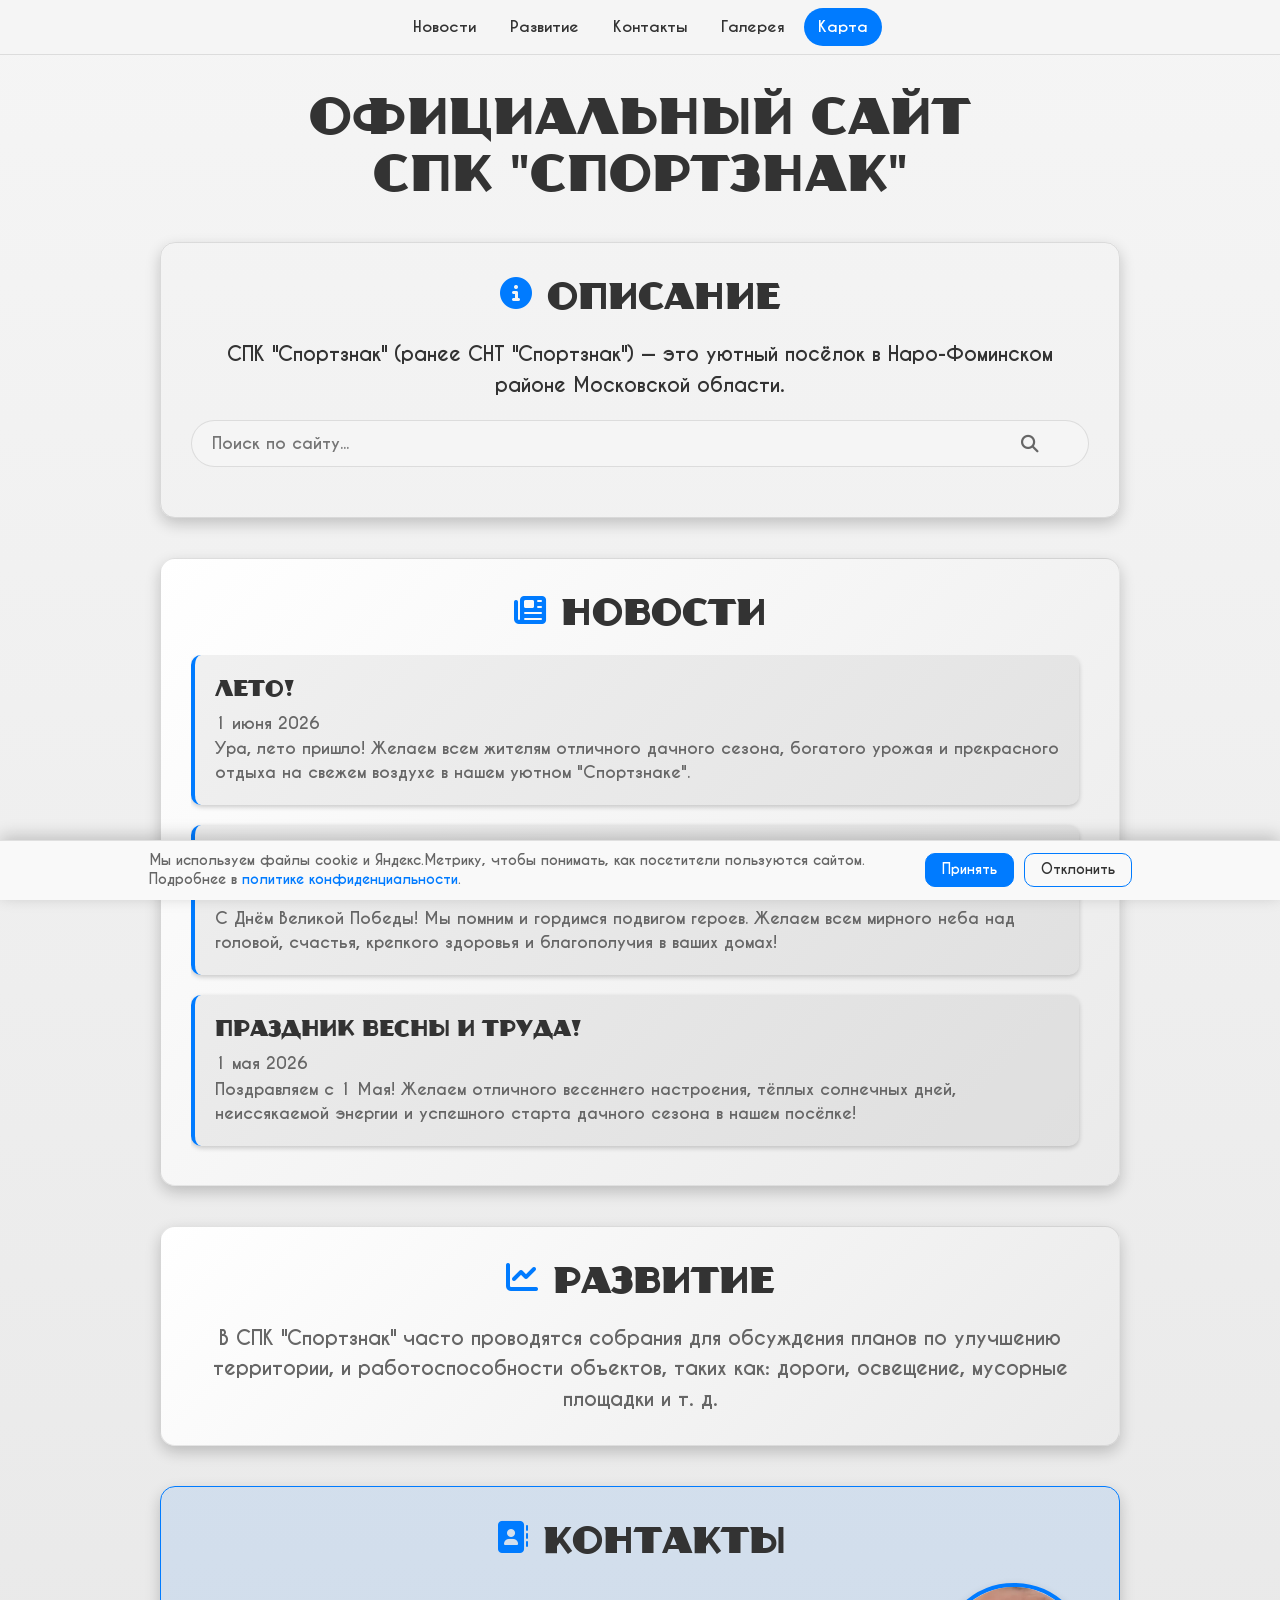
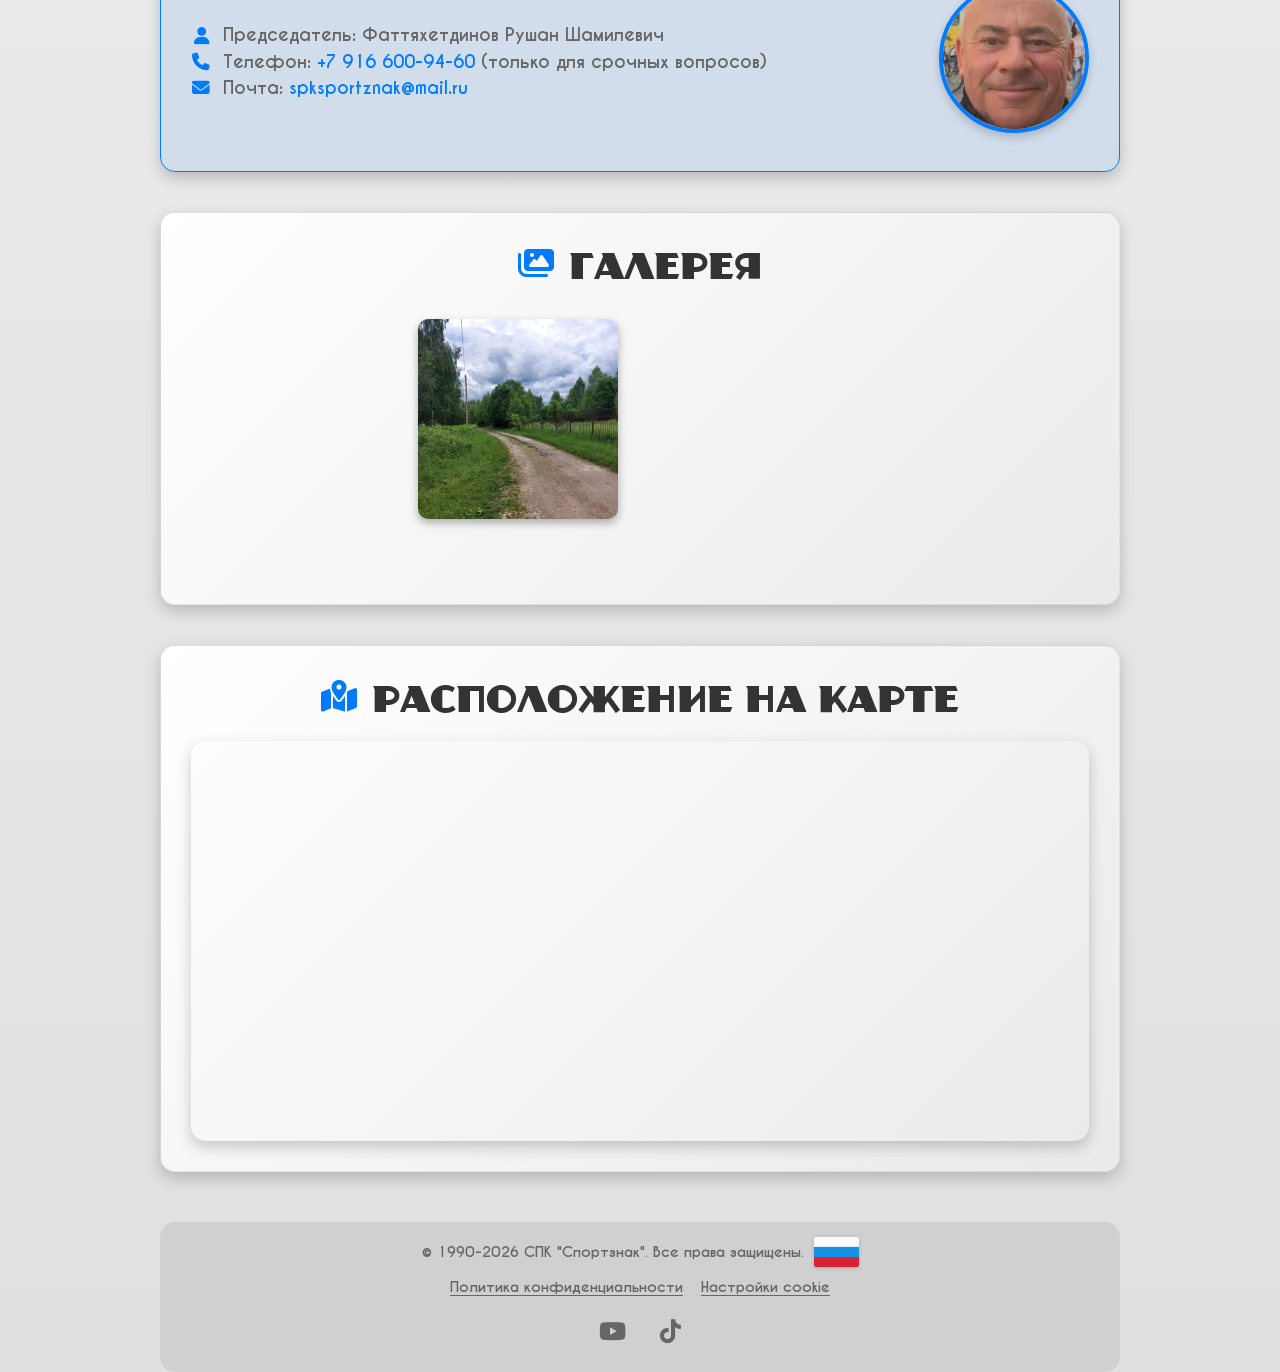
==== commit 602a67a3: "Закреплённое меню разделов и компактная плашка cookie Меню подсвечивает текущий раздел и прокручивае" ====
--- a/index.html
+++ b/index.html
@@ -1,328 +1,337 @@
-<!DOCTYPE html>
-<html lang="ru">
-<head>
-    <meta charset="UTF-8">
-    <meta name="viewport" content="width=device-width, initial-scale=1.0, maximum-scale=5.0, user-scalable=yes">
-    <meta name="description" content='Официальный сайт СПК "Спортзнак" (ранее СНТ "Спортзнак") в Наро-Фоминском районе Московской области. Узнайте больше о нашем уютном посёлке: расположение, преимущества, контакты председателя, фотогалерея и новости.'>
-    <meta property="og:title" content='Официальный сайт СПК "Спортзнак"' />
-    <meta property="og:description" content='СПК "Спортзнак" (ранее СНТ "Спортзнак") — уютный посёлок в Наро-Фоминском районе Московской области. Новости, контакты, фотогалерея.'/>
-    <meta property="og:image" content="https://spksportznak.ru/Photos/og-image.jpg">
-    <meta property="og:image:width" content="1200">
-    <meta property="og:image:height" content="630">
-    <meta property="og:image:alt" content='Главные ворота в "Спортзнак"'>
-    <meta property="og:type" content="website" />
-    <meta property="og:url" content="https://spksportznak.ru/"/>
-    <meta property="og:locale" content="ru_RU" />
-    <meta property="og:site_name" content='СПК "Спортзнак"'>
-    <meta name="twitter:card" content="summary_large_image"/>
-    <meta name="twitter:title" content='Официальный сайт СПК "Спортзнак"'/>
-    <meta name="twitter:description" content='СПК "Спортзнак" — уютный посёлок в Наро-Фоминском районе Московской области.'/>
-    <meta name="twitter:image" content="https://spksportznak.ru/Photos/og-image.jpg" />
-    <meta name="author" content='СПК "Спортзнак"'>
-    <meta name="robots" content="index, follow, max-image-preview:large, max-snippet:-1, max-video-preview:-1">
-    <meta name="googlebot" content="index, follow">
-    <meta name="geo.region" content="RU-MOS">
-    <meta name="geo.placename" content="Наро-Фоминский район">
-    <meta name="geo.position" content="55.314090;36.402552">
-    <meta name="ICBM" content="55.314090, 36.402552">
-    <meta name="theme-color" content="#181818" media="(prefers-color-scheme: dark)">
-    <meta name="theme-color" content="#f5f5f5" media="(prefers-color-scheme: light)">
-    <meta name="format-detection" content="telephone=yes">
-    <script>if (new Date().getMonth() === 9 || /[?&]theme=halloween\b/.test(location.search)) document.documentElement.classList.add('theme-halloween');</script>
-    <script type="application/ld+json">
-    {
-        "@context": "https://schema.org",
-        "@type": "Organization",
-        "name": "СПК \"Спортзнак\"",
-        "alternateName": ["СПК Спортзнак","СНТ Спортзнак","СПК \"Спортзнак\"","СНТ \"Спортзнак\""],
-        "url": "https://spksportznak.ru/",
-        "logo": "https://spksportznak.ru/favicon-dark.svg",
-        "sameAs": [
-        "https://www.youtube.com/@spksportznak",
-        "https://www.tiktok.com/@spksportznak"
-        ],
-        "description": "СПК \"Спортзнак\" — уютный посёлок в Наро-Фоминском районе Московской области. Новости, контакты, фотогалерея.",
-        "email": "spksportznak@mail.ru",
-        "contactPoint": [{
-        "@type": "ContactPoint",
-        "telephone": "+7 916 600-94-60",
-        "email": "spksportznak@mail.ru",
-        "contactType": "customer service",
-        "areaServed": "RU",
-        "availableLanguage": ["ru"]
-        }],
-
-        "address": {
-        "@type": "PostalAddress",
-        "addressLocality": "Наро-Фоминский район, Московская область",
-        "addressCountry": "RU",
-        "postalCode": "143300"
-        },
-        "geo": {
-        "@type": "GeoCoordinates",
-        "latitude": "55.314090",
-        "longitude": "36.402552"
-        }
-    }
-    </script>
-    <link rel="canonical" href="https://spksportznak.ru/"/>
-    <link rel="icon" href="favicon-dark.svg" type="image/svg+xml" media="(prefers-color-scheme: dark)">
-    <link rel="icon" href="favicon-dark.ico" type="image/x-icon" media="(prefers-color-scheme: dark)">
-    <link rel="apple-touch-icon" href="apple-touch-icon-dark.png" sizes="180x180" media="(prefers-color-scheme: dark)">
-    <link rel="manifest" href="site.webmanifest">
-    <link rel="icon" type="image/png" href="favicon-dark-16x16.png" sizes="16x16" media="(prefers-color-scheme: dark)">
-    <link rel="icon" type="image/png" href="favicon-dark-32x32.png" sizes="32x32" media="(prefers-color-scheme: dark)">
-    <link rel="icon" type="image/png" href="favicon-dark-96x96.png" sizes="96x96" media="(prefers-color-scheme: dark)">
-    <link rel="icon" href="favicon-light.svg" type="image/svg+xml" media="(prefers-color-scheme: light)">
-    <link rel="icon" href="favicon-light.ico" type="image/x-icon" media="(prefers-color-scheme: light)">
-    <link rel="apple-touch-icon" href="apple-touch-icon-light.png" sizes="180x180" media="(prefers-color-scheme: light)">
-    <link rel="icon" type="image/png" href="favicon-light-16x16.png" sizes="16x16" media="(prefers-color-scheme: light)">
-    <link rel="icon" type="image/png" href="favicon-light-32x32.png" sizes="32x32" media="(prefers-color-scheme: light)">
-    <link rel="icon" type="image/png" href="favicon-light-96x96.png" sizes="96x96" media="(prefers-color-scheme: light)">
-    <link rel="icon" href="favicon.ico" type="image/x-icon">
-    <link rel="preload" href="./fonts/CaviarDreams_Bold.woff2" as="font" type="font/woff2" crossorigin>
-    <link rel="preload" href="./fonts/Novartis.woff2" as="font" type="font/woff2" crossorigin>
-    <link rel="preload" href="https://cdnjs.cloudflare.com/ajax/libs/font-awesome/6.4.0/css/all.min.css" as="style" integrity="sha512-iecdLmaskl7CVkqkXNQ/ZH/XLlvWZOJyj7Yy7tcenmpD1ypASozpmT/E0iPtmFIB46ZmdtAc9eNBvH0H/ZpiBw==" crossorigin="anonymous" onload="this.rel='stylesheet'">
-    <noscript>
-        <link rel="stylesheet" href="https://cdnjs.cloudflare.com/ajax/libs/font-awesome/6.4.0/css/all.min.css" integrity="sha512-iecdLmaskl7CVkqkXNQ/ZH/XLlvWZOJyj7Yy7tcenmpD1ypASozpmT/E0iPtmFIB46ZmdtAc9eNBvH0H/ZpiBw==" crossorigin="anonymous" referrerpolicy="no-referrer">
-    </noscript>
-    <link rel="preconnect" href="https://cdnjs.cloudflare.com" crossorigin>
-    <link rel="preconnect" href="https://yandex.ru">
-    <link rel="dns-prefetch" href="//cdnjs.cloudflare.com">
-    <link rel="dns-prefetch" href="//yandex.ru">
-    <title>Официальный сайт СПК "Спортзнак"</title>
-<link rel="stylesheet" href="css/styles.css?v=1.4">
-</head>
-<body>
-    <div class="skip-links">
-        <a href="#main-content">Перейти к основному содержимому</a>
-        <a href="#gallery-section">Перейти к галерее</a>
-        <a href="#contacts">Перейти к контактам</a>
-    </div>
-    <main class="container" id="main-content">
-        <h1>Официальный сайт<br>СПК "Спортзнак"</h1>
-        <div id="anniversary-badge" class="anniversary-badge" hidden></div>
-        <section class="block" id="description" aria-labelledby="description-title">
-            <h2 id="description-title"><i class="fas fa-info-circle" aria-hidden="true"></i>Описание</h2>
-            <p>СПК "Спортзнак" (ранее СНТ "Спортзнак") — это уютный посёлок в Наро-Фоминском районе Московской области.</p>
-            <div class="search-container" role="search">
-                <label for="search-input" class="sr-only">Поиск по сайту</label>
-                <input type="text" id="search-input" class="search-input" placeholder="Поиск по сайту..." aria-label="Поиск по сайту" aria-describedby="search-description">
-                <i class="fas fa-search search-icon" aria-hidden="true"></i>
-                <button type="button" class="search-clear" aria-label="Очистить поиск" title="Очистить">
-                    <i class="fas fa-times" aria-hidden="true"></i>
-                </button>
-                <span id="search-description" class="sr-only">Введите текст для поиска по содержимому сайта</span>
-            </div>
-            <div class="search-results-header" aria-live="polite"></div>
-            <div class="search-results" aria-live="polite" aria-atomic="true" role="list" aria-label="Результаты поиска"></div>
-            <div class="search-no-results" aria-live="polite">
-                <i class="fas fa-search" aria-hidden="true"></i>
-                <p>Ничего не найдено. Попробуйте другой запрос.</p>
-            </div>
-        </section>
-<section class="block" id="news" aria-labelledby="news-title">
-    <h2 id="news-title"><i class="fas fa-newspaper" aria-hidden="true"></i>Новости</h2>
-    <div class="news-container" role="list" tabindex="0" aria-label="Список новостей">
-        <article class="news-item" itemscope itemtype="https://schema.org/NewsArticle" role="listitem">
-            <h3 itemprop="headline">Лето!</h3>
-            <time class="news-date" datetime="2026-06-01" itemprop="datePublished" content="2026-06-01" aria-label="Дата публикации: 1 июня 2026">1 июня 2026</time>
-            <p itemprop="articleBody">Ура, лето пришло! Желаем всем жителям отличного дачного сезона, богатого урожая и прекрасного отдыха на свежем воздухе в нашем уютном "Спортзнаке".</p>
-            <meta itemprop="author" content='СПК "Спортзнак"'>
-        </article>
-        <article class="news-item" itemscope itemtype="https://schema.org/NewsArticle" role="listitem">
-            <h3 itemprop="headline">День Победы!</h3>
-            <time class="news-date" datetime="2026-05-09" itemprop="datePublished" content="2026-05-09" aria-label="Дата публикации: 9 мая 2026">9 мая 2026</time>
-            <p itemprop="articleBody">С Днём Великой Победы! Мы помним и гордимся подвигом героев. Желаем всем мирного неба над головой, счастья, крепкого здоровья и благополучия в ваших домах!</p>
-            <meta itemprop="author" content='СПК "Спортзнак"'>
-        </article>
-        <article class="news-item" itemscope itemtype="https://schema.org/NewsArticle" role="listitem">
-            <h3 itemprop="headline">Праздник Весны и Труда!</h3>
-            <time class="news-date" datetime="2026-05-01" itemprop="datePublished" content="2026-05-01" aria-label="Дата публикации: 1 мая 2026">1 мая 2026</time>
-            <p itemprop="articleBody">Поздравляем с 1 Мая! Желаем отличного весеннего настроения, тёплых солнечных дней, неиссякаемой энергии и успешного старта дачного сезона в нашем посёлке!</p>
-            <meta itemprop="author" content='СПК "Спортзнак"'>
-        </article>
-        <article class="news-item" itemscope itemtype="https://schema.org/NewsArticle" role="listitem">
-            <h3 itemprop="headline">День космонавтики!</h3>
-            <time class="news-date" datetime="2026-04-12" itemprop="datePublished" content="2026-04-12" aria-label="Дата публикации: 12 апреля 2026">12 апреля 2026</time>
-            <p itemprop="articleBody">Поздравляем с Днём космонавтики! Пусть настроение всегда будет на высоте, а звёзды освещают путь к новым и масштабным достижениям!</p>
-            <meta itemprop="author" content='СПК "Спортзнак"'>
-        </article>
-        <article class="news-item" itemscope itemtype="https://schema.org/NewsArticle" role="listitem">
-            <h3 itemprop="headline">Техническое обновление!</h3>
-            <time class="news-date" datetime="2026-03-09" itemprop="datePublished" content="2026-03-09" aria-label="Дата публикации: 9 марта 2026">9 марта 2026</time>
-            <p itemprop="articleBody">К первому дню рождения сайта мы подготовили масштабное обновление! Мы оптимизировали код для быстрой загрузки, улучшили работу поиска и добавили праздничные эффекты. Мы продолжаем развиваться для вашего удобства!</p>
-            <meta itemprop="author" content='СПК "Спортзнак"'>
-        </article>
-        <article class="news-item" itemscope itemtype="https://schema.org/NewsArticle" role="listitem">
-            <h3 itemprop="headline">С 8 Марта!</h3>
-            <time class="news-date" datetime="2026-03-08" itemprop="datePublished" content="2026-03-08" aria-label="Дата публикации: 8 марта 2026">8 марта 2026</time>
-            <p itemprop="articleBody">Милые дамы! Поздравляем вас с праздником весны. Пусть каждый ваш день будет наполнен любовью, заботой и улыбками. Вы — главное украшение нашего поселка!</p>
-            <meta itemprop="author" content='СПК "Спортзнак"'>
-        </article>
-        <article class="news-item news-item--highlight" itemscope itemtype="https://schema.org/NewsArticle" role="listitem">
-            <h3 itemprop="headline">🎉 Нам 1 год!</h3>
-            <time class="news-date" datetime="2026-03-07" itemprop="datePublished" content="2026-03-07" aria-label="Дата публикации: 7 марта 2026">7 марта 2026</time>
-            <p itemprop="articleBody">Сегодня нашему официальному сайту исполняется ровно один год! Поздравляем всех жителей СПК "Спортзнак" с этой маленькой, но важной датой! Спасибо, что вы с нами.</p>
-            <meta itemprop="author" content='СПК "Спортзнак"'>
-        </article>
-        <article class="news-item" itemscope itemtype="https://schema.org/NewsArticle" role="listitem">
-            <h3 itemprop="headline">С 23 Февраля!</h3>
-            <time class="news-date" datetime="2026-02-23" itemprop="datePublished" content="2026-02-23" aria-label="Дата публикации: 23 февраля 2026">23 февраля 2026</time>
-            <p itemprop="articleBody">Поздравляем всех защитников Отечества с праздником! Желаем мужества, силы духа и успехов во всех начинаниях!</p>
-            <meta itemprop="author" content='СПК "Спортзнак"'>
-        </article>
-        <article class="news-item" itemscope itemtype="https://schema.org/NewsArticle" role="listitem">
-            <h3 itemprop="headline">Рождество!</h3>
-            <time class="news-date" datetime="2026-01-07" itemprop="datePublished" content="2026-01-07" aria-label="Дата публикации: 7 января 2026">7 января 2026</time>
-            <p itemprop="articleBody">Поздравляем всех жителей с Рождеством Христовым! Пусть этот светлый праздник наполнит ваши дома теплом, уютом и радостью, а сердца — миром и благополучием.</p>
-            <meta itemprop="author" content='СПК "Спортзнак"'>
-        </article>
-        <article class="news-item" itemscope itemtype="https://schema.org/NewsArticle" role="listitem">
-            <h3 itemprop="headline">Новый Год!</h3>
-            <time class="news-date" datetime="2026-01-01" itemprop="datePublished" content="2026-01-01" aria-label="Дата публикации: 1 января 2026">1 января 2026</time>
-            <p itemprop="articleBody">С Новым 2026 годом! Желаем, чтобы наступающий год принес в каждую семью нашего поселка процветание, крепкое здоровье и исполнение самых заветных желаний!</p>
-            <meta itemprop="author" content='СПК "Спортзнак"'>
-        </article>
-        <article class="news-item" itemscope itemtype="https://schema.org/NewsArticle" role="listitem">
-            <h3 itemprop="headline">Хэллоуин!</h3>
-            <time class="news-date" datetime="2025-10-31" itemprop="datePublished" content="2025-10-31" aria-label="Дата публикации: 31 октября 2025">31 октября 2025</time>
-            <p itemprop="articleBody">Желаем всем веселого и немного таинственного вечера! Пусть этот праздник добавит ярких красок в осенние будни и подарит повод для добрых шуток с соседями.</p>
-            <meta itemprop="author" content='СПК "Спортзнак"'>
-        </article>
-        <article class="news-item" itemscope itemtype="https://schema.org/NewsArticle" role="listitem">
-            <h3 itemprop="headline">День отца!</h3>
-            <time class="news-date" datetime="2025-10-19" itemprop="datePublished" content="2025-10-19" aria-label="Дата публикации: 19 октября 2025">19 октября 2025</time>
-            <p itemprop="articleBody">Поздравляем всех пап нашего СПК! Спасибо за вашу силу, поддержку и мудрость. Желаем вам крепкого здоровья и как можно больше поводов для гордости за своих детей!</p>
-            <meta itemprop="author" content='СПК "Спортзнак"'>
-        </article>
-        <article class="news-item" itemscope itemtype="https://schema.org/NewsArticle" role="listitem">
-            <h3 itemprop="headline">Лето!</h3>
-            <time class="news-date" datetime="2025-06-01" itemprop="datePublished" content="2025-06-01" aria-label="Дата публикации: 1 июня 2025">1 июня 2025</time>
-            <p itemprop="articleBody">Ура, лето пришло! Желаем всем жителям отличного дачного сезона, богатого урожая и прекрасного отдыха на свежем воздухе в нашем уютном "Спортзнаке".</p>
-            <meta itemprop="author" content='СПК "Спортзнак"'>
-        </article>
-        <article class="news-item" itemscope itemtype="https://schema.org/NewsArticle" role="listitem">
-            <h3 itemprop="headline">День Победы!</h3>
-            <time class="news-date" datetime="2025-05-09" itemprop="datePublished" content="2025-05-09" aria-label="Дата публикации: 9 мая 2025">9 мая 2025</time>
-            <p itemprop="articleBody">С великим праздником Победы! Мы помним и чтим подвиг наших героев. Желаем всем мирного неба над головой, счастья, добра и долгих лет жизни!</p>
-            <meta itemprop="author" content='СПК "Спортзнак"'>
-        </article>
-        <article class="news-item" itemscope itemtype="https://schema.org/NewsArticle" role="listitem">
-            <h3 itemprop="headline">День космонавтики!</h3>
-            <time class="news-date" datetime="2025-04-12" itemprop="datePublished" content="2025-04-12" aria-label="Дата публикации: 12 апреля 2025">12 апреля 2025</time>
-            <p itemprop="articleBody">Поздравляем с Днём космонавтики! Желаем всем космических успехов в делах, новых горизонтов и веры в то, что даже самые смелые мечты достижимы!</p>
-            <meta itemprop="author" content='СПК "Спортзнак"'>
-        </article>
-        <article class="news-item" itemscope itemtype="https://schema.org/NewsArticle" role="listitem">
-            <h3 itemprop="headline">С 8 Марта!</h3>
-            <time class="news-date" datetime="2025-03-08" itemprop="datePublished" content="2025-03-08" aria-label="Дата публикации: 8 марта 2025">8 марта 2025</time>
-            <p itemprop="articleBody">Милые дамы! Поздравляем вас с праздником весны. Пусть каждый ваш день будет наполнен любовью, заботой и улыбками. Вы — главное украшение нашего поселка!</p>
-            <meta itemprop="author" content='СПК "Спортзнак"'>
-        </article>
-        <article class="news-item" itemscope itemtype="https://schema.org/NewsArticle" role="listitem">
-            <h3 itemprop="headline">Сайт запущен!</h3>
-            <time class="news-date" datetime="2025-03-07" itemprop="datePublished" content="2025-03-07" aria-label="Дата публикации: 7 марта 2025">7 марта 2025</time>
-            <p itemprop="articleBody">Рады сообщить, что наш официальный сайт запущен! Теперь вся актуальная информация, новости и контакты СПК "Спортзнак" всегда будут у вас под рукой.</p>
-            <meta itemprop="author" content='СПК "Спортзнак"'>
-        </article>
-    </div>
-</section>
-        <section class="block" id="development" aria-labelledby="development-title" itemscope itemtype="https://schema.org/Article">
-            <h2 id="development-title" itemprop="headline"><i class="fas fa-chart-line" aria-hidden="true"></i>Развитие</h2>
-            <p itemprop="articleBody">В СПК "Спортзнак" часто проводятся собрания для обсуждения планов по улучшению территории, и работоспособности объектов, таких как: дороги, освещение, мусорные площадки и т. д.</p>
-            <meta itemprop="author" content='СПК "Спортзнак"'>
-        </section>
-        <section class="block" id="contacts" aria-labelledby="contacts-title">
-            <h2 id="contacts-title"><i class="fas fa-address-book" aria-hidden="true"></i>Контакты</h2>
-            <div class="contact-container">
-                <div class="contact-text">
-                    <p><i class="fas fa-user" aria-hidden="true"></i><span>Председатель: <strong>Фаттяхетдинов Рушан Шамилевич</strong></span></p>
-                    <p>
-                        <i class="fas fa-phone" aria-hidden="true"></i><span>Телефон: <a href="tel:+79166009460">+7 916 600-94-60</a> (только для срочных вопросов)</span>
-                    </p>
-                    <p>
-                        <i class="fas fa-envelope" aria-hidden="true"></i><span>Почта: <a href="mailto:spksportznak@mail.ru">spksportznak@mail.ru</a></span>
-                    </p>
-                </div>
-                <div class="contact-image">
-                    <img src="Photos/Chairman/rushan-300.webp" alt="Фото председателя, Фаттяхетдинова Рушана Шамилевича" loading="lazy" width="150" height="150" decoding="async">
-                </div>
-            </div>
-        </section>
-        <section class="block" id="gallery-section" aria-labelledby="gallery-title">
-            <h2 id="gallery-title"><i class="fas fa-images" aria-hidden="true"></i>Галерея</h2>
-            <div class="gallery-container" role="region" aria-label="Галерея фотографий">
-                <ul class="gallery">
-                    <li><img src="Photos/thumbs/image1.webp" data-full="Photos/image1.webp" alt='Главные ворота в "Спортзнак"' data-caption='Главные ворота в "Спортзнак"' loading="lazy" width="200" height="200" decoding="async" tabindex="0"></li>
-                    <li><img src="Photos/thumbs/image2.webp" data-full="Photos/image2.webp" alt="Северная улица" data-caption="Северная улица" loading="lazy" width="200" height="200" decoding="async" tabindex="0"></li>
-                    <li><img src="Photos/thumbs/image3.webp" data-full="Photos/image3.webp" alt="Центральная улица" data-caption="Центральная улица" loading="lazy" width="200" height="200" decoding="async" tabindex="0"></li>
-                    <li><img src="Photos/thumbs/image4.webp" data-full="Photos/image4.webp" alt="Центральная улица (вид с конца улицы)" data-caption="Центральная улица (вид с конца улицы)" loading="lazy" width="200" height="200" decoding="async" tabindex="0"></li>
-                    <li><img src="Photos/thumbs/image5.webp" data-full="Photos/image5.webp" alt="Волчий тупик" data-caption="Волчий тупик" loading="lazy" width="200" height="200" decoding="async" tabindex="0"></li>
-                    <li><img src="Photos/thumbs/image6.webp" data-full="Photos/image6.webp" alt='Альтернативный въезд в "Спортзнак"' data-caption='Альтернативный въезд в "Спортзнак"' loading="lazy" width="200" height="200" decoding="async" tabindex="0"></li>
-                    <li><img src="Photos/thumbs/image7.webp" data-full="Photos/image7.webp" alt="Площадка" data-caption="Площадка" loading="lazy" width="200" height="200" decoding="async" tabindex="0"></li>
-                    <li><img src="Photos/thumbs/image8.webp" data-full="Photos/image8.webp" alt="Детская площадка" data-caption="Детская площадка" loading="lazy" width="200" height="200" decoding="async" tabindex="0"></li>
-                    <li><img src="Photos/thumbs/image9.webp" data-full="Photos/image9.webp" alt="Волейбольная площадка" data-caption="Волейбольная площадка" loading="lazy" width="200" height="200" decoding="async" tabindex="0"></li>
-                    <li><img src="Photos/thumbs/image10.webp" data-full="Photos/image10.webp" alt="Баскетбольная площадка" data-caption="Баскетбольная площадка" loading="lazy" width="200" height="200" decoding="async" tabindex="0"></li>
-                    <li><img src="Photos/thumbs/image11.webp" data-full="Photos/image11.webp" alt="Спортзнаковский пруд" data-caption="Спортзнаковский пруд" loading="lazy" width="200" height="200" decoding="async" tabindex="0"></li>
-                    <li><img src="Photos/thumbs/image12.webp" data-full="Photos/image12.webp" alt="Место для отдыха на пруду" data-caption="Место для отдыха на пруду" loading="lazy" width="200" height="200" decoding="async" tabindex="0"></li>
-                    <li><img src="Photos/thumbs/image13.webp" data-full="Photos/image13.webp" alt="Улица Виктора Цоя" data-caption="Улица Виктора Цоя" loading="lazy" width="200" height="200" decoding="async" tabindex="0"></li>
-                    <li><img src="Photos/thumbs/image14.webp" data-full="Photos/image14.webp" alt="Стрелковый тупик" data-caption="Стрелковый тупик" loading="lazy" width="200" height="200" decoding="async" tabindex="0"></li>
-                </ul>
-            </div>
-        </section>
-        <section class="block" id="map" aria-labelledby="map-title">
-            <h2 id="map-title"><i class="fas fa-map-marked-alt" aria-hidden="true"></i>Расположение на карте</h2>
-            <div class="map-container">
-                <iframe
-                src="https://yandex.ru/map-widget/v1/?ll=36.402552%2C55.314090&z=17&l=sat,skl,stv,sta&whatshere%5Bpoint%5D=36.402552%2C55.314090&whatshere%5Bzoom%5D=100"
-                width="100%" height="400" loading="lazy"
-                referrerpolicy="no-referrer-when-downgrade"
-                sandbox="allow-scripts allow-same-origin allow-popups"
-                allowfullscreen
-                title="Карта расположения СПК Спортзнак"
-                aria-label="Интерактивная карта с расположением СПК Спортзнак в Наро-Фоминском районе">
-                </iframe>
-            </div>
-        </section>
-    </main>
-    <div class="container footer-wrap">
-    <footer class="copyright">
-            <div class="footer-main">
-                <span>© 1990-<span class="current-year">2026</span> СПК "Спортзнак". Все права защищены.</span>
-                <img class="russian-flag" src="flag-russia.png" alt="Флаг России" width="45" height="30" loading="lazy" decoding="async">
-
-            </div>
-            <div class="footer-links">
-                <a href="privacy.html">Политика конфиденциальности</a>
-                <a href="#" class="cookie-settings-link">Настройки cookie</a>
-            </div>
-            <div class="social-icons">
-                <a href="https://www.youtube.com/@spksportznak" target="_blank" rel="noopener noreferrer" title="YouTube" aria-label="YouTube">
-                <i class="fab fa-youtube" aria-hidden="true"></i>
-                </a>
-                <a href="https://www.tiktok.com/@spksportznak" target="_blank" rel="noopener noreferrer" title="TikTok" aria-label="TikTok">
-                <i class="fab fa-tiktok" aria-hidden="true"></i>
-                </a>
-            </div>
-    </footer>
-    </div>
-    <button type="button" id="scrollToTop" class="scroll-to-top" aria-label="Наверх" title="Наверх">
-        <i class="fas fa-arrow-up" aria-hidden="true"></i>
-    </button>
-        <div id="imageModal" class="modal" role="dialog" aria-modal="true" aria-label="Просмотр фотографии" aria-describedby="modalCaption" aria-hidden="true">
-                <div class="modal-content">
-                        <button type="button" class="close" aria-label="Закрыть просмотр">×</button>
-                        <button type="button" class="nav-arrow prev-arrow" aria-label="Предыдущее изображение">&larr;</button>
-                        <img id="modalImage" alt="">
-                        <p id="modalCaption" class="modal-caption"></p>
-                        <div class="mobile-instruction">
-                                Нажмите вне изображения для закрытия
-                        </div>
-                        <button type="button" class="nav-arrow next-arrow" aria-label="Следующее изображение">&rarr;</button>
-                </div>
-        </div>
-<script src="js/consent.js?v=1.0" defer></script>
-<script src="js/main.js?v=1.2" defer></script>
-</body>
-</html>
+<!DOCTYPE html>
+<html lang="ru">
+<head>
+    <meta charset="UTF-8">
+    <meta name="viewport" content="width=device-width, initial-scale=1.0, maximum-scale=5.0, user-scalable=yes">
+    <meta name="description" content='Официальный сайт СПК "Спортзнак" (ранее СНТ "Спортзнак") в Наро-Фоминском районе Московской области. Узнайте больше о нашем уютном посёлке: расположение, преимущества, контакты председателя, фотогалерея и новости.'>
+    <meta property="og:title" content='Официальный сайт СПК "Спортзнак"' />
+    <meta property="og:description" content='СПК "Спортзнак" (ранее СНТ "Спортзнак") — уютный посёлок в Наро-Фоминском районе Московской области. Новости, контакты, фотогалерея.'/>
+    <meta property="og:image" content="https://spksportznak.ru/Photos/og-image.jpg">
+    <meta property="og:image:width" content="1200">
+    <meta property="og:image:height" content="630">
+    <meta property="og:image:alt" content='Главные ворота в "Спортзнак"'>
+    <meta property="og:type" content="website" />
+    <meta property="og:url" content="https://spksportznak.ru/"/>
+    <meta property="og:locale" content="ru_RU" />
+    <meta property="og:site_name" content='СПК "Спортзнак"'>
+    <meta name="twitter:card" content="summary_large_image"/>
+    <meta name="twitter:title" content='Официальный сайт СПК "Спортзнак"'/>
+    <meta name="twitter:description" content='СПК "Спортзнак" — уютный посёлок в Наро-Фоминском районе Московской области.'/>
+    <meta name="twitter:image" content="https://spksportznak.ru/Photos/og-image.jpg" />
+    <meta name="author" content='СПК "Спортзнак"'>
+    <meta name="robots" content="index, follow, max-image-preview:large, max-snippet:-1, max-video-preview:-1">
+    <meta name="googlebot" content="index, follow">
+    <meta name="geo.region" content="RU-MOS">
+    <meta name="geo.placename" content="Наро-Фоминский район">
+    <meta name="geo.position" content="55.314090;36.402552">
+    <meta name="ICBM" content="55.314090, 36.402552">
+    <meta name="theme-color" content="#181818" media="(prefers-color-scheme: dark)">
+    <meta name="theme-color" content="#f5f5f5" media="(prefers-color-scheme: light)">
+    <meta name="format-detection" content="telephone=yes">
+    <script>if (new Date().getMonth() === 9 || /[?&]theme=halloween\b/.test(location.search)) document.documentElement.classList.add('theme-halloween');</script>
+    <script type="application/ld+json">
+    {
+        "@context": "https://schema.org",
+        "@type": "Organization",
+        "name": "СПК \"Спортзнак\"",
+        "alternateName": ["СПК Спортзнак","СНТ Спортзнак","СПК \"Спортзнак\"","СНТ \"Спортзнак\""],
+        "url": "https://spksportznak.ru/",
+        "logo": "https://spksportznak.ru/favicon-dark.svg",
+        "sameAs": [
+        "https://www.youtube.com/@spksportznak",
+        "https://www.tiktok.com/@spksportznak"
+        ],
+        "description": "СПК \"Спортзнак\" — уютный посёлок в Наро-Фоминском районе Московской области. Новости, контакты, фотогалерея.",
+        "email": "spksportznak@mail.ru",
+        "contactPoint": [{
+        "@type": "ContactPoint",
+        "telephone": "+7 916 600-94-60",
+        "email": "spksportznak@mail.ru",
+        "contactType": "customer service",
+        "areaServed": "RU",
+        "availableLanguage": ["ru"]
+        }],
+
+        "address": {
+        "@type": "PostalAddress",
+        "addressLocality": "Наро-Фоминский район, Московская область",
+        "addressCountry": "RU",
+        "postalCode": "143300"
+        },
+        "geo": {
+        "@type": "GeoCoordinates",
+        "latitude": "55.314090",
+        "longitude": "36.402552"
+        }
+    }
+    </script>
+    <link rel="canonical" href="https://spksportznak.ru/"/>
+    <link rel="icon" href="favicon-dark.svg" type="image/svg+xml" media="(prefers-color-scheme: dark)">
+    <link rel="icon" href="favicon-dark.ico" type="image/x-icon" media="(prefers-color-scheme: dark)">
+    <link rel="apple-touch-icon" href="apple-touch-icon-dark.png" sizes="180x180" media="(prefers-color-scheme: dark)">
+    <link rel="manifest" href="site.webmanifest">
+    <link rel="icon" type="image/png" href="favicon-dark-16x16.png" sizes="16x16" media="(prefers-color-scheme: dark)">
+    <link rel="icon" type="image/png" href="favicon-dark-32x32.png" sizes="32x32" media="(prefers-color-scheme: dark)">
+    <link rel="icon" type="image/png" href="favicon-dark-96x96.png" sizes="96x96" media="(prefers-color-scheme: dark)">
+    <link rel="icon" href="favicon-light.svg" type="image/svg+xml" media="(prefers-color-scheme: light)">
+    <link rel="icon" href="favicon-light.ico" type="image/x-icon" media="(prefers-color-scheme: light)">
+    <link rel="apple-touch-icon" href="apple-touch-icon-light.png" sizes="180x180" media="(prefers-color-scheme: light)">
+    <link rel="icon" type="image/png" href="favicon-light-16x16.png" sizes="16x16" media="(prefers-color-scheme: light)">
+    <link rel="icon" type="image/png" href="favicon-light-32x32.png" sizes="32x32" media="(prefers-color-scheme: light)">
+    <link rel="icon" type="image/png" href="favicon-light-96x96.png" sizes="96x96" media="(prefers-color-scheme: light)">
+    <link rel="icon" href="favicon.ico" type="image/x-icon">
+    <link rel="preload" href="./fonts/CaviarDreams_Bold.woff2" as="font" type="font/woff2" crossorigin>
+    <link rel="preload" href="./fonts/Novartis.woff2" as="font" type="font/woff2" crossorigin>
+    <link rel="preload" href="https://cdnjs.cloudflare.com/ajax/libs/font-awesome/6.4.0/css/all.min.css" as="style" integrity="sha512-iecdLmaskl7CVkqkXNQ/ZH/XLlvWZOJyj7Yy7tcenmpD1ypASozpmT/E0iPtmFIB46ZmdtAc9eNBvH0H/ZpiBw==" crossorigin="anonymous" onload="this.rel='stylesheet'">
+    <noscript>
+        <link rel="stylesheet" href="https://cdnjs.cloudflare.com/ajax/libs/font-awesome/6.4.0/css/all.min.css" integrity="sha512-iecdLmaskl7CVkqkXNQ/ZH/XLlvWZOJyj7Yy7tcenmpD1ypASozpmT/E0iPtmFIB46ZmdtAc9eNBvH0H/ZpiBw==" crossorigin="anonymous" referrerpolicy="no-referrer">
+    </noscript>
+    <link rel="preconnect" href="https://cdnjs.cloudflare.com" crossorigin>
+    <link rel="preconnect" href="https://yandex.ru">
+    <link rel="dns-prefetch" href="//cdnjs.cloudflare.com">
+    <link rel="dns-prefetch" href="//yandex.ru">
+    <title>Официальный сайт СПК "Спортзнак"</title>
+<link rel="stylesheet" href="css/styles.css?v=1.5">
+</head>
+<body>
+    <div class="skip-links">
+        <a href="#main-content">Перейти к основному содержимому</a>
+        <a href="#gallery-section">Перейти к галерее</a>
+        <a href="#contacts">Перейти к контактам</a>
+    </div>
+    <nav class="site-nav" aria-label="Разделы сайта">
+        <ul>
+            <li><a href="#news">Новости</a></li>
+            <li><a href="#development">Развитие</a></li>
+            <li><a href="#contacts">Контакты</a></li>
+            <li><a href="#gallery-section">Галерея</a></li>
+            <li><a href="#map">Карта</a></li>
+        </ul>
+    </nav>
+    <main class="container" id="main-content">
+        <h1>Официальный сайт<br>СПК "Спортзнак"</h1>
+        <div id="anniversary-badge" class="anniversary-badge" hidden></div>
+        <section class="block" id="description" aria-labelledby="description-title">
+            <h2 id="description-title"><i class="fas fa-info-circle" aria-hidden="true"></i>Описание</h2>
+            <p>СПК "Спортзнак" (ранее СНТ "Спортзнак") — это уютный посёлок в Наро-Фоминском районе Московской области.</p>
+            <div class="search-container" role="search">
+                <label for="search-input" class="sr-only">Поиск по сайту</label>
+                <input type="text" id="search-input" class="search-input" placeholder="Поиск по сайту..." aria-label="Поиск по сайту" aria-describedby="search-description">
+                <i class="fas fa-search search-icon" aria-hidden="true"></i>
+                <button type="button" class="search-clear" aria-label="Очистить поиск" title="Очистить">
+                    <i class="fas fa-times" aria-hidden="true"></i>
+                </button>
+                <span id="search-description" class="sr-only">Введите текст для поиска по содержимому сайта</span>
+            </div>
+            <div class="search-results-header" aria-live="polite"></div>
+            <div class="search-results" aria-live="polite" aria-atomic="true" role="list" aria-label="Результаты поиска"></div>
+            <div class="search-no-results" aria-live="polite">
+                <i class="fas fa-search" aria-hidden="true"></i>
+                <p>Ничего не найдено. Попробуйте другой запрос.</p>
+            </div>
+        </section>
+<section class="block" id="news" aria-labelledby="news-title">
+    <h2 id="news-title"><i class="fas fa-newspaper" aria-hidden="true"></i>Новости</h2>
+    <div class="news-container" role="list" tabindex="0" aria-label="Список новостей">
+        <article class="news-item" itemscope itemtype="https://schema.org/NewsArticle" role="listitem">
+            <h3 itemprop="headline">Лето!</h3>
+            <time class="news-date" datetime="2026-06-01" itemprop="datePublished" content="2026-06-01" aria-label="Дата публикации: 1 июня 2026">1 июня 2026</time>
+            <p itemprop="articleBody">Ура, лето пришло! Желаем всем жителям отличного дачного сезона, богатого урожая и прекрасного отдыха на свежем воздухе в нашем уютном "Спортзнаке".</p>
+            <meta itemprop="author" content='СПК "Спортзнак"'>
+        </article>
+        <article class="news-item" itemscope itemtype="https://schema.org/NewsArticle" role="listitem">
+            <h3 itemprop="headline">День Победы!</h3>
+            <time class="news-date" datetime="2026-05-09" itemprop="datePublished" content="2026-05-09" aria-label="Дата публикации: 9 мая 2026">9 мая 2026</time>
+            <p itemprop="articleBody">С Днём Великой Победы! Мы помним и гордимся подвигом героев. Желаем всем мирного неба над головой, счастья, крепкого здоровья и благополучия в ваших домах!</p>
+            <meta itemprop="author" content='СПК "Спортзнак"'>
+        </article>
+        <article class="news-item" itemscope itemtype="https://schema.org/NewsArticle" role="listitem">
+            <h3 itemprop="headline">Праздник Весны и Труда!</h3>
+            <time class="news-date" datetime="2026-05-01" itemprop="datePublished" content="2026-05-01" aria-label="Дата публикации: 1 мая 2026">1 мая 2026</time>
+            <p itemprop="articleBody">Поздравляем с 1 Мая! Желаем отличного весеннего настроения, тёплых солнечных дней, неиссякаемой энергии и успешного старта дачного сезона в нашем посёлке!</p>
+            <meta itemprop="author" content='СПК "Спортзнак"'>
+        </article>
+        <article class="news-item" itemscope itemtype="https://schema.org/NewsArticle" role="listitem">
+            <h3 itemprop="headline">День космонавтики!</h3>
+            <time class="news-date" datetime="2026-04-12" itemprop="datePublished" content="2026-04-12" aria-label="Дата публикации: 12 апреля 2026">12 апреля 2026</time>
+            <p itemprop="articleBody">Поздравляем с Днём космонавтики! Пусть настроение всегда будет на высоте, а звёзды освещают путь к новым и масштабным достижениям!</p>
+            <meta itemprop="author" content='СПК "Спортзнак"'>
+        </article>
+        <article class="news-item" itemscope itemtype="https://schema.org/NewsArticle" role="listitem">
+            <h3 itemprop="headline">Техническое обновление!</h3>
+            <time class="news-date" datetime="2026-03-09" itemprop="datePublished" content="2026-03-09" aria-label="Дата публикации: 9 марта 2026">9 марта 2026</time>
+            <p itemprop="articleBody">К первому дню рождения сайта мы подготовили масштабное обновление! Мы оптимизировали код для быстрой загрузки, улучшили работу поиска и добавили праздничные эффекты. Мы продолжаем развиваться для вашего удобства!</p>
+            <meta itemprop="author" content='СПК "Спортзнак"'>
+        </article>
+        <article class="news-item" itemscope itemtype="https://schema.org/NewsArticle" role="listitem">
+            <h3 itemprop="headline">С 8 Марта!</h3>
+            <time class="news-date" datetime="2026-03-08" itemprop="datePublished" content="2026-03-08" aria-label="Дата публикации: 8 марта 2026">8 марта 2026</time>
+            <p itemprop="articleBody">Милые дамы! Поздравляем вас с праздником весны. Пусть каждый ваш день будет наполнен любовью, заботой и улыбками. Вы — главное украшение нашего поселка!</p>
+            <meta itemprop="author" content='СПК "Спортзнак"'>
+        </article>
+        <article class="news-item news-item--highlight" itemscope itemtype="https://schema.org/NewsArticle" role="listitem">
+            <h3 itemprop="headline">🎉 Нам 1 год!</h3>
+            <time class="news-date" datetime="2026-03-07" itemprop="datePublished" content="2026-03-07" aria-label="Дата публикации: 7 марта 2026">7 марта 2026</time>
+            <p itemprop="articleBody">Сегодня нашему официальному сайту исполняется ровно один год! Поздравляем всех жителей СПК "Спортзнак" с этой маленькой, но важной датой! Спасибо, что вы с нами.</p>
+            <meta itemprop="author" content='СПК "Спортзнак"'>
+        </article>
+        <article class="news-item" itemscope itemtype="https://schema.org/NewsArticle" role="listitem">
+            <h3 itemprop="headline">С 23 Февраля!</h3>
+            <time class="news-date" datetime="2026-02-23" itemprop="datePublished" content="2026-02-23" aria-label="Дата публикации: 23 февраля 2026">23 февраля 2026</time>
+            <p itemprop="articleBody">Поздравляем всех защитников Отечества с праздником! Желаем мужества, силы духа и успехов во всех начинаниях!</p>
+            <meta itemprop="author" content='СПК "Спортзнак"'>
+        </article>
+        <article class="news-item" itemscope itemtype="https://schema.org/NewsArticle" role="listitem">
+            <h3 itemprop="headline">Рождество!</h3>
+            <time class="news-date" datetime="2026-01-07" itemprop="datePublished" content="2026-01-07" aria-label="Дата публикации: 7 января 2026">7 января 2026</time>
+            <p itemprop="articleBody">Поздравляем всех жителей с Рождеством Христовым! Пусть этот светлый праздник наполнит ваши дома теплом, уютом и радостью, а сердца — миром и благополучием.</p>
+            <meta itemprop="author" content='СПК "Спортзнак"'>
+        </article>
+        <article class="news-item" itemscope itemtype="https://schema.org/NewsArticle" role="listitem">
+            <h3 itemprop="headline">Новый Год!</h3>
+            <time class="news-date" datetime="2026-01-01" itemprop="datePublished" content="2026-01-01" aria-label="Дата публикации: 1 января 2026">1 января 2026</time>
+            <p itemprop="articleBody">С Новым 2026 годом! Желаем, чтобы наступающий год принес в каждую семью нашего поселка процветание, крепкое здоровье и исполнение самых заветных желаний!</p>
+            <meta itemprop="author" content='СПК "Спортзнак"'>
+        </article>
+        <article class="news-item" itemscope itemtype="https://schema.org/NewsArticle" role="listitem">
+            <h3 itemprop="headline">Хэллоуин!</h3>
+            <time class="news-date" datetime="2025-10-31" itemprop="datePublished" content="2025-10-31" aria-label="Дата публикации: 31 октября 2025">31 октября 2025</time>
+            <p itemprop="articleBody">Желаем всем веселого и немного таинственного вечера! Пусть этот праздник добавит ярких красок в осенние будни и подарит повод для добрых шуток с соседями.</p>
+            <meta itemprop="author" content='СПК "Спортзнак"'>
+        </article>
+        <article class="news-item" itemscope itemtype="https://schema.org/NewsArticle" role="listitem">
+            <h3 itemprop="headline">День отца!</h3>
+            <time class="news-date" datetime="2025-10-19" itemprop="datePublished" content="2025-10-19" aria-label="Дата публикации: 19 октября 2025">19 октября 2025</time>
+            <p itemprop="articleBody">Поздравляем всех пап нашего СПК! Спасибо за вашу силу, поддержку и мудрость. Желаем вам крепкого здоровья и как можно больше поводов для гордости за своих детей!</p>
+            <meta itemprop="author" content='СПК "Спортзнак"'>
+        </article>
+        <article class="news-item" itemscope itemtype="https://schema.org/NewsArticle" role="listitem">
+            <h3 itemprop="headline">Лето!</h3>
+            <time class="news-date" datetime="2025-06-01" itemprop="datePublished" content="2025-06-01" aria-label="Дата публикации: 1 июня 2025">1 июня 2025</time>
+            <p itemprop="articleBody">Ура, лето пришло! Желаем всем жителям отличного дачного сезона, богатого урожая и прекрасного отдыха на свежем воздухе в нашем уютном "Спортзнаке".</p>
+            <meta itemprop="author" content='СПК "Спортзнак"'>
+        </article>
+        <article class="news-item" itemscope itemtype="https://schema.org/NewsArticle" role="listitem">
+            <h3 itemprop="headline">День Победы!</h3>
+            <time class="news-date" datetime="2025-05-09" itemprop="datePublished" content="2025-05-09" aria-label="Дата публикации: 9 мая 2025">9 мая 2025</time>
+            <p itemprop="articleBody">С великим праздником Победы! Мы помним и чтим подвиг наших героев. Желаем всем мирного неба над головой, счастья, добра и долгих лет жизни!</p>
+            <meta itemprop="author" content='СПК "Спортзнак"'>
+        </article>
+        <article class="news-item" itemscope itemtype="https://schema.org/NewsArticle" role="listitem">
+            <h3 itemprop="headline">День космонавтики!</h3>
+            <time class="news-date" datetime="2025-04-12" itemprop="datePublished" content="2025-04-12" aria-label="Дата публикации: 12 апреля 2025">12 апреля 2025</time>
+            <p itemprop="articleBody">Поздравляем с Днём космонавтики! Желаем всем космических успехов в делах, новых горизонтов и веры в то, что даже самые смелые мечты достижимы!</p>
+            <meta itemprop="author" content='СПК "Спортзнак"'>
+        </article>
+        <article class="news-item" itemscope itemtype="https://schema.org/NewsArticle" role="listitem">
+            <h3 itemprop="headline">С 8 Марта!</h3>
+            <time class="news-date" datetime="2025-03-08" itemprop="datePublished" content="2025-03-08" aria-label="Дата публикации: 8 марта 2025">8 марта 2025</time>
+            <p itemprop="articleBody">Милые дамы! Поздравляем вас с праздником весны. Пусть каждый ваш день будет наполнен любовью, заботой и улыбками. Вы — главное украшение нашего поселка!</p>
+            <meta itemprop="author" content='СПК "Спортзнак"'>
+        </article>
+        <article class="news-item" itemscope itemtype="https://schema.org/NewsArticle" role="listitem">
+            <h3 itemprop="headline">Сайт запущен!</h3>
+            <time class="news-date" datetime="2025-03-07" itemprop="datePublished" content="2025-03-07" aria-label="Дата публикации: 7 марта 2025">7 марта 2025</time>
+            <p itemprop="articleBody">Рады сообщить, что наш официальный сайт запущен! Теперь вся актуальная информация, новости и контакты СПК "Спортзнак" всегда будут у вас под рукой.</p>
+            <meta itemprop="author" content='СПК "Спортзнак"'>
+        </article>
+    </div>
+</section>
+        <section class="block" id="development" aria-labelledby="development-title" itemscope itemtype="https://schema.org/Article">
+            <h2 id="development-title" itemprop="headline"><i class="fas fa-chart-line" aria-hidden="true"></i>Развитие</h2>
+            <p itemprop="articleBody">В СПК "Спортзнак" часто проводятся собрания для обсуждения планов по улучшению территории, и работоспособности объектов, таких как: дороги, освещение, мусорные площадки и т. д.</p>
+            <meta itemprop="author" content='СПК "Спортзнак"'>
+        </section>
+        <section class="block" id="contacts" aria-labelledby="contacts-title">
+            <h2 id="contacts-title"><i class="fas fa-address-book" aria-hidden="true"></i>Контакты</h2>
+            <div class="contact-container">
+                <div class="contact-text">
+                    <p><i class="fas fa-user" aria-hidden="true"></i><span>Председатель: <strong>Фаттяхетдинов Рушан Шамилевич</strong></span></p>
+                    <p>
+                        <i class="fas fa-phone" aria-hidden="true"></i><span>Телефон: <a href="tel:+79166009460">+7 916 600-94-60</a> (только для срочных вопросов)</span>
+                    </p>
+                    <p>
+                        <i class="fas fa-envelope" aria-hidden="true"></i><span>Почта: <a href="mailto:spksportznak@mail.ru">spksportznak@mail.ru</a></span>
+                    </p>
+                </div>
+                <div class="contact-image">
+                    <img src="Photos/Chairman/rushan-300.webp" alt="Фото председателя, Фаттяхетдинова Рушана Шамилевича" loading="lazy" width="150" height="150" decoding="async">
+                </div>
+            </div>
+        </section>
+        <section class="block" id="gallery-section" aria-labelledby="gallery-title">
+            <h2 id="gallery-title"><i class="fas fa-images" aria-hidden="true"></i>Галерея</h2>
+            <div class="gallery-container" role="region" aria-label="Галерея фотографий">
+                <ul class="gallery">
+                    <li><img src="Photos/thumbs/image1.webp" data-full="Photos/image1.webp" alt='Главные ворота в "Спортзнак"' data-caption='Главные ворота в "Спортзнак"' loading="lazy" width="200" height="200" decoding="async" tabindex="0"></li>
+                    <li><img src="Photos/thumbs/image2.webp" data-full="Photos/image2.webp" alt="Северная улица" data-caption="Северная улица" loading="lazy" width="200" height="200" decoding="async" tabindex="0"></li>
+                    <li><img src="Photos/thumbs/image3.webp" data-full="Photos/image3.webp" alt="Центральная улица" data-caption="Центральная улица" loading="lazy" width="200" height="200" decoding="async" tabindex="0"></li>
+                    <li><img src="Photos/thumbs/image4.webp" data-full="Photos/image4.webp" alt="Центральная улица (вид с конца улицы)" data-caption="Центральная улица (вид с конца улицы)" loading="lazy" width="200" height="200" decoding="async" tabindex="0"></li>
+                    <li><img src="Photos/thumbs/image5.webp" data-full="Photos/image5.webp" alt="Волчий тупик" data-caption="Волчий тупик" loading="lazy" width="200" height="200" decoding="async" tabindex="0"></li>
+                    <li><img src="Photos/thumbs/image6.webp" data-full="Photos/image6.webp" alt='Альтернативный въезд в "Спортзнак"' data-caption='Альтернативный въезд в "Спортзнак"' loading="lazy" width="200" height="200" decoding="async" tabindex="0"></li>
+                    <li><img src="Photos/thumbs/image7.webp" data-full="Photos/image7.webp" alt="Площадка" data-caption="Площадка" loading="lazy" width="200" height="200" decoding="async" tabindex="0"></li>
+                    <li><img src="Photos/thumbs/image8.webp" data-full="Photos/image8.webp" alt="Детская площадка" data-caption="Детская площадка" loading="lazy" width="200" height="200" decoding="async" tabindex="0"></li>
+                    <li><img src="Photos/thumbs/image9.webp" data-full="Photos/image9.webp" alt="Волейбольная площадка" data-caption="Волейбольная площадка" loading="lazy" width="200" height="200" decoding="async" tabindex="0"></li>
+                    <li><img src="Photos/thumbs/image10.webp" data-full="Photos/image10.webp" alt="Баскетбольная площадка" data-caption="Баскетбольная площадка" loading="lazy" width="200" height="200" decoding="async" tabindex="0"></li>
+                    <li><img src="Photos/thumbs/image11.webp" data-full="Photos/image11.webp" alt="Спортзнаковский пруд" data-caption="Спортзнаковский пруд" loading="lazy" width="200" height="200" decoding="async" tabindex="0"></li>
+                    <li><img src="Photos/thumbs/image12.webp" data-full="Photos/image12.webp" alt="Место для отдыха на пруду" data-caption="Место для отдыха на пруду" loading="lazy" width="200" height="200" decoding="async" tabindex="0"></li>
+                    <li><img src="Photos/thumbs/image13.webp" data-full="Photos/image13.webp" alt="Улица Виктора Цоя" data-caption="Улица Виктора Цоя" loading="lazy" width="200" height="200" decoding="async" tabindex="0"></li>
+                    <li><img src="Photos/thumbs/image14.webp" data-full="Photos/image14.webp" alt="Стрелковый тупик" data-caption="Стрелковый тупик" loading="lazy" width="200" height="200" decoding="async" tabindex="0"></li>
+                </ul>
+            </div>
+        </section>
+        <section class="block" id="map" aria-labelledby="map-title">
+            <h2 id="map-title"><i class="fas fa-map-marked-alt" aria-hidden="true"></i>Расположение на карте</h2>
+            <div class="map-container">
+                <iframe
+                src="https://yandex.ru/map-widget/v1/?ll=36.402552%2C55.314090&z=17&l=sat,skl,stv,sta&whatshere%5Bpoint%5D=36.402552%2C55.314090&whatshere%5Bzoom%5D=100"
+                width="100%" height="400" loading="lazy"
+                referrerpolicy="no-referrer-when-downgrade"
+                sandbox="allow-scripts allow-same-origin allow-popups"
+                allowfullscreen
+                title="Карта расположения СПК Спортзнак"
+                aria-label="Интерактивная карта с расположением СПК Спортзнак в Наро-Фоминском районе">
+                </iframe>
+            </div>
+        </section>
+    </main>
+    <div class="container footer-wrap">
+    <footer class="copyright">
+            <div class="footer-main">
+                <span>© 1990-<span class="current-year">2026</span> СПК "Спортзнак". Все права защищены.</span>
+                <img class="russian-flag" src="flag-russia.png" alt="Флаг России" width="45" height="30" loading="lazy" decoding="async">
+
+            </div>
+            <div class="footer-links">
+                <a href="privacy.html">Политика конфиденциальности</a>
+                <a href="#" class="cookie-settings-link">Настройки cookie</a>
+            </div>
+            <div class="social-icons">
+                <a href="https://www.youtube.com/@spksportznak" target="_blank" rel="noopener noreferrer" title="YouTube" aria-label="YouTube">
+                <i class="fab fa-youtube" aria-hidden="true"></i>
+                </a>
+                <a href="https://www.tiktok.com/@spksportznak" target="_blank" rel="noopener noreferrer" title="TikTok" aria-label="TikTok">
+                <i class="fab fa-tiktok" aria-hidden="true"></i>
+                </a>
+            </div>
+    </footer>
+    </div>
+    <button type="button" id="scrollToTop" class="scroll-to-top" aria-label="Наверх" title="Наверх">
+        <i class="fas fa-arrow-up" aria-hidden="true"></i>
+    </button>
+        <div id="imageModal" class="modal" role="dialog" aria-modal="true" aria-label="Просмотр фотографии" aria-describedby="modalCaption" aria-hidden="true">
+                <div class="modal-content">
+                        <button type="button" class="close" aria-label="Закрыть просмотр">×</button>
+                        <button type="button" class="nav-arrow prev-arrow" aria-label="Предыдущее изображение">&larr;</button>
+                        <img id="modalImage" alt="">
+                        <p id="modalCaption" class="modal-caption"></p>
+                        <div class="mobile-instruction">
+                                Нажмите вне изображения для закрытия
+                        </div>
+                        <button type="button" class="nav-arrow next-arrow" aria-label="Следующее изображение">&rarr;</button>
+                </div>
+        </div>
+<script src="js/consent.js?v=1.0" defer></script>
+<script src="js/main.js?v=1.3" defer></script>
+</body>
+</html>
--- a/css/styles.css
+++ b/css/styles.css
@@ -1,1983 +1,2078 @@
-        @font-face {
-        font-family: 'Caviar Dreams Bold Local';
-        src: url('../fonts/CaviarDreams_Bold.woff2') format('woff2');
-        font-weight: 700;
-        font-style: normal;
-        font-display: swap;
-        }
-        @font-face {
-        font-family: 'Novartis Headline';
-        src: url('../fonts/Novartis.woff2') format('woff2');
-        font-weight: 400;
-        font-style: normal;
-        font-display: swap;
-        }
-        * {
-            box-sizing: border-box;
-            margin: 0;
-            padding: 0;
-        }
-        :root {
-            --bg-color: #181818;
-            --bg-secondary: #0a0a0a;
-            --block-bg: linear-gradient(135deg, #2e2e2e, #3f3f3f, #2e2e2e);
-            --text-color: #f0f0f0;
-            --text-secondary: #ccc;
-            --button-bg: #4a4a4a;
-            --button-hover: #5a5a5a;
-            --border-color: rgba(255, 255, 255, 0.1);
-            --shadow-color: rgba(0, 0, 0, 0.4);
-            --shadow-hover: rgba(255, 255, 255, 0.15);
-            --copyright-bg: #1f1f1f;
-            --news-bg: rgba(255, 255, 255, 0.05);
-            --news-hover: rgba(255, 255, 255, 0.08);
-            --modal-bg: #292929;
-            --menu-bg: #222;
-            --menu-border: #383838;
-            --accent-color: #008cff;
-            --accent-hover: #006bbd;
-            --accent-light: rgba(0, 140, 255, 0.1);
-            transition: background-color 0.3s ease, color 0.3s ease
-        }
-        @media (prefers-color-scheme: light) {
-            :root {
-                --bg-color: #f5f5f5;
-                --bg-secondary: #e0e0e0;
-                --block-bg: linear-gradient(135deg, #ffffff, #eaeaea);
-                --text-color: #333333;
-                --text-secondary: #666666;
-                --button-bg: #6a6a6a;
-                --button-hover: #7a7a7a;
-                --border-color: rgba(0, 0, 0, 0.1);
-                --shadow-color: rgba(0, 0, 0, 0.2);
-                --shadow-hover: rgba(0, 0, 0, 0.25);
-                --copyright-bg: #d0d0d0;
-                --news-bg: rgba(0, 0, 0, 0.05);
-                --news-hover: rgba(0, 0, 0, 0.08);
-                --modal-bg: #f9f9f9;
-                --menu-bg: #f0f0f0;
-                --menu-border: #d0d0d0;
-                --accent-color: #007bff;
-                --accent-hover: #0056b3;
-                --accent-light: rgba(0, 123, 255, 0.1);
-            }
-            body {
-                --text-shadow: 1px 1px 5px rgba(0, 0, 0, 0.1);
-            }
-            .snowflake {
-                color: #ccc;
-                opacity: 0.6;
-            }
-        }
-        body {
-            font-family: 'Caviar Dreams Bold Local', system-ui, sans-serif;
-            background: linear-gradient(to bottom, var(--bg-color), var(--bg-secondary));
-            color: var(--text-color);
-            text-align: center;
-            line-height: 1.7;
-            min-height: 100vh;
-            scroll-behavior: smooth;
-            overflow-y: scroll;
-            --text-shadow: 1px 1px 5px rgba(255, 255, 255, 0.1);
-            -webkit-font-smoothing: antialiased;
-            -moz-osx-font-smoothing: grayscale;
-            text-rendering: optimizeLegibility;
-        }
-        .container {
-            max-width: 1000px;
-            margin: auto;
-            padding: 0 20px;
-        }
-        h1 {
-            font-family: 'Novartis Headline', system-ui, sans-serif;
-            font-size: clamp(2rem, 5vw, 3rem);
-            margin-bottom: clamp(15px, 4vw, 25px);
-            text-shadow: 2px 2px 10px var(--text-shadow);
-            animation: fadeInDown 1.5s ease-in-out;
-            letter-spacing: 1px;
-            cursor: default;
-            font-weight: 100;
-            line-height: 1.2;
-        }
-        a {
-            color: var(--accent-color);
-            text-decoration: none;
-            position: relative;
-            transition: color 0.3s ease;
-        }
-        a:not(.social-icons a)::after {
-            content: '';
-            position: absolute;
-            width: 100%;
-            transform: scaleX(0);
-            height: 2px;
-            bottom: -2px;
-            left: 0;
-            background-color: var(--accent-hover);
-            transform-origin: bottom right;
-            transition: transform 0.25s ease-out;
-        }
-        a:hover {
-            color: var(--accent-hover);
-        }
-        a:hover:not(.social-icons a)::after {
-            transform: scaleX(1);
-            transform-origin: bottom left;
-        }
-        a:focus, button:focus {
-            outline: 2px solid var(--button-hover);
-            outline-offset: 2px;
-        }
-        .date {
-            font-size: clamp(0.9rem, 2vw, 1rem);
-            color: var(--text-secondary);
-            margin-bottom: clamp(15px, 3vw, 20px);
-            animation: fadeIn 1.5s ease-in-out;
-            cursor: default;
-            font-weight: 400;
-            line-height: 1.4;
-        }
-        .block {
-            background: var(--block-bg);
-            border-radius: 15px;
-            padding: 30px;
-            margin: 40px 0;
-            box-shadow: 0px 6px 15px var(--shadow-color);
-            animation: fadeInUp 0.8s ease-in-out;
-            transition: transform 0.4s ease, box-shadow 0.4s ease, opacity 0.4s ease;
-            border: 1px solid var(--border-color);
-            opacity: 0;
-            transform: translateY(30px);
-        }
-        .block.visible {
-            opacity: 1;
-            transform: translateY(0);
-        }
-        .block:hover {
-            transform: translateY(-10px);
-            box-shadow: 0px 12px 30px var(--shadow-hover);
-            transition: transform 0.4s ease, box-shadow 0.6s ease;
-        }
-        h2 {
-            font-family: 'Novartis Headline', system-ui, sans-serif;
-            color: var(--text-color);
-            margin-bottom: clamp(15px, 3vw, 20px);
-            font-size: clamp(1.5rem, 4vw, 2.2rem);
-            cursor: default;
-            font-weight: 100;
-            text-shadow: var(--text-shadow);
-            display: flex;
-            align-items: center;
-            justify-content: center;
-            gap: clamp(10px, 2vw, 15px);
-            line-height: 1.3;
-        }
-        h2 .fas {
-            color: var(--accent-color);
-            font-size: 2rem;
-            padding-bottom: 5px;
-        }
-        h3 {
-            font-family: 'Novartis Headline', system-ui, sans-serif;
-            font-weight: 100;
-        }
-        p {
-            font-family: 'Caviar Dreams Bold Local', sans-serif;
-            font-size: clamp(1rem, 2.5vw, 1.2rem);
-            color: var(--text-secondary);
-            cursor: default;
-            font-weight: 400;
-            line-height: 1.6;
-        }
-        .gallery-container {
-            margin-bottom: 30px;
-            overflow-x: auto;
-            white-space: nowrap;
-            -webkit-overflow-scrolling: touch;
-            padding: 0 12px 15px; /* add horizontal padding so outer image shadows/borders are visible */
-            scroll-behavior: smooth;
-            position: relative;
-            scrollbar-width: thin;
-            scrollbar-color: var(--accent-color) var(--menu-border);
-        }
-        .gallery-nav {
-            display: none;
-            position: absolute;
-            top: 50%;
-            transform: translateY(-50%);
-            width: 40px;
-            height: 40px;
-            background: rgba(0, 0, 0, 0.7);
-            color: white;
-            border: none;
-            border-radius: 50%;
-            cursor: pointer;
-            font-size: 18px;
-            z-index: 5;
-            transition: background 0.3s ease;
-        }
-        .gallery-nav:hover {
-            background: rgba(0, 0, 0, 0.9);
-        }
-        .gallery-nav.prev {
-            left: -20px;
-        }
-        .gallery-nav.next {
-            right: -20px;
-        }
-        @media (min-width: 769px) {
-            .gallery-nav {
-                display: block;
-            }
-        }
-        .gallery-container::-webkit-scrollbar {
-            height: 8px;
-        }
-        .gallery-container::-webkit-scrollbar-track {
-            background: var(--menu-border);
-            border-radius: 4px;
-        }
-        .gallery-container::-webkit-scrollbar-thumb {
-            background: var(--accent-color);
-            border-radius: 4px;
-        }
-        .gallery-container::-webkit-scrollbar-thumb:hover {
-            background: var(--accent-hover);
-        }
-        .gallery {
-            display: inline-flex;
-            gap: 15px;
-            padding: 10px 0;
-        }
-        .gallery img {
-            width: 200px;
-            height: 200px;
-            flex-shrink: 0;
-            border-radius: 10px;
-            cursor: pointer;
-            transition: transform 0.4s ease, box-shadow 0.4s ease, filter 0.4s ease, outline 0.2s ease;
-            box-shadow: 0 4px 8px rgba(0, 0, 0, 0.3);
-            object-fit: cover;
-            opacity: 0;
-            animation: fadeInImage 0.6s ease forwards;
-        }
-        .gallery img:focus {
-            outline: 3px solid var(--accent-color);
-            outline-offset: 3px;
-        }
-        .gallery img.loaded {
-            opacity: 1;
-        }
-        .gallery img:hover {
-            transform: scale(1.08) rotate(2deg);
-            box-shadow: 0 8px 16px var(--shadow-hover);
-            filter: brightness(1.1);
-        }
-        @keyframes fadeInImage {
-            from { opacity: 0; transform: scale(0.9); }
-            to { opacity: 1; transform: scale(1); }
-        }
-        .map-container {
-            height: 400px;
-            border-radius: 15px;
-            overflow: hidden;
-            box-shadow: 0px 6px 15px var(--shadow-color);
-        }
-        .map-container iframe {
-            width: 100%;
-            height: 100%;
-            border: 0;
-        }
-        @keyframes fadeInDown {
-             from { opacity: 0; transform: translateY(-20px); }
-             to { opacity: 1; transform: translateY(0); }
-         }
-         @keyframes fadeInUp {
-             from { opacity: 0; transform: translateY(20px); }
-             to { opacity: 1; transform: translateY(0); }
-         }
-         @keyframes fadeIn {
-              from { opacity: 0; }
-              to { opacity: 1; }
-          }
-        .copyright {
-            margin-top: clamp(30px, 8vw, 50px);
-            padding: clamp(10px, 3vw, 15px);
-            background-color: var(--copyright-bg);
-            border-radius: 15px;
-            font-size: clamp(0.8rem, 2vw, 0.9rem);
-            color: var(--text-secondary);
-            cursor: default;
-            display: flex;
-            flex-direction: column;
-            align-items: center;
-            gap: clamp(8px, 2vw, 10px);
-            line-height: 1.4;
-            word-wrap: break-word;
-            overflow-wrap: break-word;
-        }
-        .russian-flag {
-            display: block;
-            width: 45px;
-            height: 30px;
-            object-fit: cover;
-            border-radius: 2px;
-            box-shadow: 0 1px 4px var(--shadow-color);
-            opacity: 0.92;
-        }
-        .footer-main {
-            display: flex;
-            align-items: center;
-            justify-content: center;
-            gap: 10px;
-            flex-wrap: wrap;
-        }
-        .sr-only {
-            position: absolute;
-            width: 1px;
-            height: 1px;
-            padding: 0;
-            margin: -1px;
-            overflow: hidden;
-            clip: rect(0, 0, 0, 0);
-            white-space: nowrap;
-            border-width: 0;
-        }
-        .news-item {
-            margin-bottom: 20px;
-            padding: 20px;
-            text-align: left;
-            background-color: var(--news-bg);
-            border-radius: 10px;
-            transition: background-color 0.3s ease, transform 0.3s ease, box-shadow 0.3s ease;
-            opacity: 0;
-            transform: translateY(20px);
-            animation: slideInNews 0.6s ease forwards;
-            border-left: 4px solid var(--accent-color);
-            box-shadow: 0 2px 5px var(--shadow-color);
-            word-wrap: break-word;
-            overflow-wrap: break-word;
-        }
-        .news-item:nth-child(1) { animation-delay: 0.1s; }
-        .news-item:nth-child(2) { animation-delay: 0.2s; }
-        .news-item:nth-child(3) { animation-delay: 0.3s; }
-        .news-item:nth-child(4) { animation-delay: 0.4s; }
-        .news-item:nth-child(5) { animation-delay: 0.5s; }
-        .news-item:nth-child(6) { animation-delay: 0.6s; }
-        .news-item:nth-child(7) { animation-delay: 0.7s; }
-        .news-item:nth-child(8) { animation-delay: 0.8s; }
-        .news-item:nth-child(9) { animation-delay: 0.9s; }
-        .news-item:last-child {
-            border-bottom: none;
-        }
-        .news-item:hover {
-            background-color: var(--news-hover);
-            transform: translateY(-5px) scale(1.02);
-            box-shadow: 0 8px 16px var(--shadow-color);
-        }
-        @keyframes slideInNews {
-            from { opacity: 0; transform: translateY(20px); }
-            to { opacity: 1; transform: translateY(0); }
-        }
-        .news-item h3 {
-            font-family: 'Novartis Headline', system-ui, sans-serif;
-            font-size: clamp(1.1rem, 2.5vw, 1.3rem);
-            color: var(--text-color);
-            margin-bottom: clamp(5px, 1vw, 8px);
-            cursor: default;
-            font-weight: 100;
-            line-height: 1.3;
-        }
-        .news-item .news-date {
-            font-size: clamp(0.9rem, 2vw, 1rem);
-            color: var(--text-secondary);
-            margin-bottom: clamp(8px, 2vw, 12px);
-            cursor: default;
-            font-weight: 400;
-            animation: none;
-            line-height: 1.4;
-        }
-        .news-item p {
-            font-family: 'Caviar Dreams Bold Local', sans-serif;
-            font-size: clamp(0.9rem, 2vw, 1rem);
-            color: var(--text-secondary);
-            cursor: default;
-            font-weight: 400;
-            line-height: 1.5;
-        }
-        .news-container {
-            max-height: 500px;
-            overflow-y: auto;
-            padding-right: 10px;
-        }
-        .block#news {
-            padding: 30px;
-        }
-        .news-container::-webkit-scrollbar {
-            width: 8px;
-        }
-        .news-container::-webkit-scrollbar-track {
-            background: var(--menu-border);
-            border-radius: 4px;
-        }
-        .news-container::-webkit-scrollbar-thumb {
-            background: var(--accent-color);
-            border-radius: 4px;
-        }
-        .news-container::-webkit-scrollbar-thumb:hover {
-            background: var(--accent-hover);
-        }
-        .modal {
-            display: none;
-            position: fixed;
-            z-index: 100;
-            left: 0;
-            top: 0;
-            width: 100%;
-            height: 100%;
-            align-items: center;
-            justify-content: center;
-            overflow: hidden;
-            background-color: rgba(0,0,0,0.95);
-            animation: fadeIn 0.3s ease-in-out;
-            user-select: none;
-        }
-        .modal-content {
-            background-color: var(--modal-bg);
-            margin: 2% auto;
-            padding: 30px;
-            border: 1px solid var(--border-color);
-            width: 95%;
-            max-width: 900px;
-            border-radius: 15px;
-            text-align: center;
-            position: relative;
-            animation: zoomIn 0.5s cubic-bezier(0.34, 1.56, 0.64, 1);
-            box-shadow: 0 10px 30px var(--shadow-color);
-            transform-origin: center;
-        }
-        @keyframes zoomIn {
-            from { opacity: 0; transform: scale(0.8) rotate(-2deg); }
-            to { opacity: 1; transform: scale(1) rotate(0deg); }
-        }
-        .modal-content img {
-            max-width: 100%;
-            max-height: 85vh;
-            display: block;
-            margin: 0 auto;
-            border-radius: 10px;
-            box-shadow: 0 4px 10px var(--shadow-color);
-        }
-        .modal.fade-out {
-            animation: fadeOut 0.3s ease-in-out forwards;
-        }
-        @keyframes fadeOut {
-            from { opacity: 1; }
-            to { opacity: 0; }
-        }
-        .modal-content.zoom-out {
-            animation: zoomOut 0.3s ease-in-out forwards;
-        }
-        @keyframes zoomOut {
-            from { opacity: 1; transform: scale(1); }
-            to { opacity: 0; transform: scale(0.9); }
-        }
-        .close {
-            color: var(--text-color);
-            position: absolute;
-            top: -10px;
-            right: 10px;
-            font-size: 35px;
-            font-weight: bold;
-            cursor: pointer;
-            transition: color 0.3s ease, transform 0.3s ease;
-        }
-        .close:hover,
-        .close:focus {
-            color: var(--text-secondary);
-            text-decoration: none;
-            cursor: pointer;
-        }
-        .nav-arrow {
-            position: absolute;
-            top: 50%;
-            transform: translateY(-50%);
-            background: rgba(0, 0, 0, 0.5);
-            color: white;
-            border: none;
-            font-size: 2rem;
-            width: 50px;
-            height: 50px;
-            border-radius: 50%;
-            cursor: pointer;
-            transition: background 0.3s ease;
-            z-index: 10;
-            display: flex;
-            align-items: center;
-            justify-content: center;
-        }
-        .nav-arrow:hover {
-            background: rgba(0, 0, 0, 0.8);
-        }
-        .prev-arrow {
-            left: 10px;
-        }
-        .next-arrow {
-            right: 10px;
-        }
-        @media (max-width: 768px) {
-            .nav-arrow {
-                width: 40px;
-                height: 40px;
-                font-size: 1.5rem;
-            }
-        }
-        .contact-container {
-            display: flex;
-            flex-direction: row;
-            align-items: center;
-            justify-content: center;
-            gap: 30px;
-            text-align: left;
-        }
-        .contact-text p {
-            display: flex;
-            align-items: center;
-            gap: clamp(8px, 2vw, 12px);
-            font-size: clamp(1rem, 2.5vw, 1.1rem);
-            line-height: 1.5;
-        }
-        .contact-text p strong {
-            font-weight: 900;
-        }
-        .contact-text p a[href^="tel:"] {
-            white-space: nowrap;
-            word-break: keep-all;
-        }
-        .contact-text p .fas {
-            color: var(--accent-color);
-            width: 20px;
-            text-align: center;
-            font-size: 1.1rem;
-        }
-        .contact-text {
-            flex-grow: 1;
-            text-align: left;
-            padding-right: 0;
-            cursor: default;
-        }
-        .contact-image {
-            flex-shrink: 0;
-            text-align: center;
-        }
-        .contact-image img {
-            width: 150px;
-            height: 150px;
-            border-radius: 50%;
-            object-fit: cover;
-            border: 4px solid var(--accent-color);
-            box-shadow: 0 4px 10px var(--shadow-color);
-        }
-        .contact-text p {
-            font-family: 'Caviar Dreams Bold Local', sans-serif;
-            cursor: text;
-        }
-        .contact-text a {
-            color: var(--accent-color);
-            text-decoration: none;
-            transition: color 0.3s ease;
-        }
-        .contact-text a:hover {
-            color: var(--accent-hover);
-        }
-        .overlay {
-            position: fixed;
-            top: 0;
-            left: 0;
-            width: 100%;
-            height: 100%;
-            background-color: rgba(0, 0, 0, 0.7);
-            z-index: 100;
-            display: none;
-            backdrop-filter: blur(5px);
-            transition: opacity 0.3s ease;
-            opacity: 0;
-        }
-        .overlay.open {
-            display: block;
-            opacity: 1;
-        }
-        .social-icons {
-            display: flex;
-            justify-content: center;
-            gap: 10px;
-            margin-top: 0px;
-            margin-bottom: 0px;
-        }
-        .social-icons a {
-            color: var(--text-secondary);
-            font-size: 24px;
-            transition: color 0.4s ease, transform 0.4s ease, filter 0.4s ease;
-            display: inline-block;
-            border-radius: 50%;
-            padding: 8px;
-            margin: 0 4px;
-        }
-        .social-icons a:hover {
-            color: var(--accent-color);
-            transform: translateY(-5px) scale(1.1);
-            filter: drop-shadow(0 4px 8px var(--shadow-color));
-        }
-        @media (max-width: 768px) {
-            .social-icons {
-                gap: 15px;
-            }
-            .social-icons a {
-                font-size: 20px;
-            }
-        }
-        @media (max-width: 768px) {
-            .container {
-                padding: 0 15px;
-                max-width: 100%;
-            }
-            body {
-                line-height: 1.8;
-                -webkit-text-size-adjust: 100%;
-                -ms-text-size-adjust: 100%;
-            }
-            h1 {
-                font-size: clamp(1.5rem, 6vw, 2rem);
-                margin-bottom: 15px;
-                line-height: 1.3;
-                padding: 0 5px;
-            }
-            h2 {
-                font-size: clamp(1.3rem, 5vw, 1.6rem);
-                margin-bottom: 12px;
-                line-height: 1.4;
-                gap: 8px;
-            }
-            h2 .fas {
-                font-size: 1.3rem;
-            }
-            p {
-                font-size: clamp(0.95rem, 3vw, 1.1rem);
-                line-height: 1.7;
-                word-wrap: break-word;
-                overflow-wrap: break-word;
-            }
-            .block {
-                padding: 20px 15px;
-                margin: 20px 0;
-                border-radius: 12px;
-            }
-            .gallery-container {
-                padding-bottom: 10px;
-                margin: 0 -15px;
-                padding-left: 15px;
-                padding-right: 15px;
-            }
-            .gallery {
-                gap: 12px;
-            }
-            .gallery img {
-                width: 160px;
-                height: 160px;
-                min-width: 160px;
-            }
-            .map-container {
-                height: 280px;
-                border-radius: 10px;
-                margin: 0 -15px;
-            }
-            .map-container iframe {
-                border-radius: 10px;
-            }
-            .contact-container {
-                flex-direction: column;
-                gap: 20px;
-                align-items: center;
-            }
-            .contact-text {
-                text-align: center;
-                width: 100%;
-            }
-            .contact-text p {
-                font-size: clamp(0.9rem, 3vw, 1rem);
-                word-wrap: break-word;
-                overflow-wrap: break-word;
-                justify-content: center;
-                text-align: center;
-            }
-            .contact-image img {
-                width: 120px;
-                height: 120px;
-                border-width: 3px;
-            }
-            .modal-content {
-                padding: 20px 15px;
-                width: 95%;
-                max-width: 95%;
-                margin: 5% auto;
-                max-height: 90vh;
-            }
-            .modal-content img {
-                max-height: 75vh;
-                width: auto;
-            }
-            .close {
-                font-size: 32px;
-                top: 5px;
-                right: 10px;
-                display: block;
-                z-index: 101;
-            }
-            .nav-arrow {
-                width: 35px;
-                height: 35px;
-                font-size: 1.2rem;
-                padding: 0;
-            }
-            .prev-arrow {
-                left: 5px;
-            }
-            .next-arrow {
-                right: 5px;
-            }
-            .search-input {
-                font-size: 16px; /* Prevents zoom on iOS */
-                padding: 12px 70px 12px 15px;
-                width: 100%;
-                box-sizing: border-box;
-            }
-            .search-icon {
-                right: 50px;
-                font-size: 1rem;
-            }
-            .search-clear {
-                right: 12px;
-                width: 28px;
-                height: 28px;
-                font-size: 0.95rem;
-            }
-            .block#news {
-                padding: 15px 12px;
-            }
-            .news-item {
-                padding: 12px;
-                margin-bottom: 12px;
-                border-left-width: 3px;
-            }
-            .news-item h3 {
-                font-size: clamp(0.95rem, 3.5vw, 1.1rem);
-                margin-bottom: 6px;
-            }
-            .news-item p {
-                font-size: clamp(0.85rem, 2.8vw, 0.95rem);
-                word-wrap: break-word;
-                overflow-wrap: break-word;
-                line-height: 1.5;
-            }
-            .news-item .news-date {
-                font-size: clamp(0.8rem, 2.5vw, 0.9rem);
-                margin-bottom: 8px;
-            }
-            .search-result-item {
-                padding: 12px;
-            }
-            .search-result-item p {
-                word-wrap: break-word;
-                overflow-wrap: break-word;
-            }
-            .news-container {
-                max-height: 400px;
-                padding-right: 8px;
-            }
-            .copyright {
-                padding: 15px 10px;
-                font-size: clamp(0.75rem, 2.5vw, 0.9rem);
-            }
-        }
-        @media (max-width: 600px) {
-            .container {
-                padding: 0 12px;
-            }
-            .gallery img {
-                width: 150px;
-                height: 150px;
-                min-width: 150px;
-            }
-            .gallery-container {
-                margin: 0 -12px;
-                padding-left: 12px;
-                padding-right: 12px;
-            }
-            .map-container {
-                margin: 0 -12px;
-                height: 250px;
-            }
-            .block {
-                padding: 18px 12px;
-                margin: 18px 0;
-            }
-            .contact-text p {
-                font-size: 0.95rem;
-                line-height: 1.7;
-            }
-            .contact-image img {
-                width: 110px;
-                height: 110px;
-            }
-            .block#news {
-                padding: 12px 10px;
-            }
-            .news-item {
-                padding: 10px;
-                margin-bottom: 10px;
-                border-left-width: 3px;
-            }
-            .news-item h3 {
-                font-size: clamp(0.9rem, 3.2vw, 1rem);
-                line-height: 1.3;
-                margin-bottom: 5px;
-            }
-            .news-item p {
-                font-size: clamp(0.8rem, 2.5vw, 0.9rem);
-                line-height: 1.5;
-            }
-            .news-item .news-date {
-                font-size: clamp(0.75rem, 2.2vw, 0.85rem);
-                margin-bottom: 6px;
-            }
-            .news-container {
-                max-height: 350px;
-                padding-right: 6px;
-            }
-            .search-input {
-                font-size: 16px; /* Prevents zoom on iOS */
-                padding: 11px 65px 11px 12px;
-            }
-            .search-clear {
-                right: 10px;
-                width: 26px;
-                height: 26px;
-            }
-            .search-result-item {
-                padding: 10px;
-            }
-            .search-result-item h4 {
-                font-size: 1rem;
-                line-height: 1.4;
-            }
-            .search-result-item p {
-                font-size: 0.9rem;
-                line-height: 1.6;
-            }
-            .modal-content {
-                padding: 15px 12px;
-                width: 98%;
-                max-width: 98%;
-            }
-            .nav-arrow {
-                width: 32px;
-                height: 32px;
-                font-size: 1.1rem;
-            }
-            .copyright {
-                font-size: 0.85rem;
-                line-height: 1.6;
-                padding: 12px 8px;
-            }
-        }
-        @media (max-width: 480px) {
-            .container {
-                padding: 0 10px;
-            }
-            h1 {
-                font-size: clamp(1.4rem, 7vw, 1.8rem);
-                line-height: 1.2;
-                margin-bottom: 12px;
-            }
-            h2 {
-                font-size: clamp(1.2rem, 5.5vw, 1.4rem);
-                line-height: 1.3;
-                gap: 6px;
-            }
-            h2 .fas {
-                font-size: 1.2rem;
-            }
-            p {
-                font-size: clamp(0.85rem, 3.5vw, 0.95rem);
-                line-height: 1.6;
-            }
-            .block {
-                padding: 15px 10px;
-                margin: 15px 0;
-                border-radius: 10px;
-            }
-            .gallery img {
-                width: 130px;
-                height: 130px;
-                min-width: 130px;
-            }
-            .gallery {
-                gap: 8px;
-            }
-            .gallery-container {
-                margin: 0 -10px;
-                padding-left: 10px;
-                padding-right: 10px;
-            }
-            .map-container {
-                margin: 0 -10px;
-                height: 220px;
-                border-radius: 8px;
-            }
-            .contact-text p {
-                font-size: clamp(0.85rem, 3.5vw, 0.9rem);
-                line-height: 1.6;
-            }
-            .contact-image img {
-                width: 100px;
-                height: 100px;
-                border-width: 2px;
-            }
-            .contact-container {
-                gap: 15px;
-            }
-            .block#news {
-                padding: 12px 8px;
-            }
-            .news-item {
-                padding: 10px 8px;
-                margin-bottom: 10px;
-                border-left-width: 2px;
-                border-radius: 8px;
-            }
-            .news-item h3 {
-                font-size: clamp(0.85rem, 3vw, 0.95rem);
-                line-height: 1.3;
-                margin-bottom: 4px;
-            }
-            .news-item p {
-                font-size: clamp(0.75rem, 2.5vw, 0.85rem);
-                line-height: 1.5;
-            }
-            .news-item .news-date {
-                font-size: clamp(0.7rem, 2.2vw, 0.8rem);
-                margin-bottom: 5px;
-            }
-            .news-container {
-                max-height: 300px;
-                padding-right: 5px;
-            }
-            .search-input {
-                font-size: 16px; /* Prevents zoom on iOS */
-                padding: 10px 60px 10px 12px;
-            }
-            .search-icon {
-                right: 45px;
-                font-size: 0.95rem;
-            }
-            .search-clear {
-                right: 8px;
-                width: 24px;
-                height: 24px;
-                font-size: 0.9rem;
-            }
-            .search-result-item {
-                padding: 10px 8px;
-            }
-            .search-result-item h4 {
-                font-size: clamp(0.9rem, 3.5vw, 0.95rem);
-                line-height: 1.3;
-            }
-            .search-result-item p {
-                font-size: clamp(0.8rem, 3vw, 0.85rem);
-                line-height: 1.5;
-            }
-            .modal-content {
-                padding: 15px 10px;
-                width: 100%;
-                max-width: 100%;
-                margin: 2% auto;
-                border-radius: 8px;
-            }
-            .modal-content img {
-                max-height: 70vh;
-            }
-            .close {
-                font-size: 28px;
-                top: 5px;
-                right: 8px;
-            }
-            .nav-arrow {
-                width: 30px;
-                height: 30px;
-                font-size: 1rem;
-            }
-            .prev-arrow {
-                left: 3px;
-            }
-            .next-arrow {
-                right: 3px;
-            }
-            .copyright {
-                font-size: clamp(0.75rem, 3vw, 0.8rem);
-                padding: 12px 8px;
-                line-height: 1.5;
-            }
-            .social-icons {
-                gap: 12px;
-            }
-            .social-icons a {
-                font-size: 18px;
-                padding: 6px;
-            }
-            .date {
-                font-size: clamp(0.85rem, 3vw, 0.9rem);
-                line-height: 1.4;
-            }
-            .block#news {
-                padding: 10px 6px;
-            }
-            .news-item {
-                padding: 8px 6px;
-                margin-bottom: 8px;
-            }
-            .news-item h3 {
-                font-size: 0.85rem;
-                margin-bottom: 3px;
-            }
-            .news-item p {
-                font-size: 0.75rem;
-            }
-            .news-item .news-date {
-                font-size: 0.7rem;
-                margin-bottom: 4px;
-            }
-            .news-container {
-                max-height: 280px;
-                padding-right: 4px;
-            }
-        }
-        /* Anniversary Styles */
-        .anniversary-badge {
-            display: inline-block;
-            background: linear-gradient(135deg, #ffd700, #ffa500);
-            color: #000;
-            padding: 5px 15px;
-            border-radius: 20px;
-            font-size: 0.9rem;
-            font-weight: bold;
-            margin-bottom: 20px;
-            box-shadow: 0 0 15px rgba(255, 215, 0, 0.5);
-            border: 2px solid #fff;
-            animation: anniversary-pulse 2s infinite;
-            display: none; /* Hidden by default, shown via JS on March 7 */
-        }
-        @keyframes anniversary-pulse {
-            0% { transform: scale(1); }
-            50% { transform: scale(1.05); }
-            100% { transform: scale(1); }
-        }
-        .confetti {
-            position: fixed;
-            width: 10px;
-            height: 10px;
-            top: -20px;
-            z-index: 10001;
-            pointer-events: none;
-            animation: confetti-fall linear forwards;
-        }
-        @keyframes confetti-fall {
-            0% { transform: translateY(0) rotate(0deg); opacity: 1; }
-            100% { transform: translateY(100vh) rotate(720deg); opacity: 0; }
-        }
-        /* Winter Snowflakes */
-        .snowflake {
-            position: absolute;
-            top: -100px;
-            color: #fff;
-            font-size: 1em;
-            pointer-events: none;
-            animation: fall linear infinite;
-            opacity: 0.8;
-            z-index: 10000;
-        }
-        @keyframes fall {
-            0% {
-                transform: translateY(0) rotate(0deg);
-                opacity: 0;
-            }
-            10% {
-                opacity: 0.8;
-            }
-            90% {
-                opacity: 0.8;
-            }
-            100% {
-                transform: translateY(calc(100vh + 100px)) rotate(360deg);
-                opacity: 0;
-            }
-        }
-        /* Extra small devices (phones, 360px and down) */
-        @media (max-width: 360px) {
-            .container {
-                padding: 0 8px;
-            }
-            h1 {
-                font-size: 1.4rem;
-            }
-            h2 {
-                font-size: 1.15rem;
-            }
-            .block {
-                padding: 12px 8px;
-                margin: 12px 0;
-            }
-            .gallery img {
-                width: 120px;
-                height: 120px;
-                min-width: 120px;
-            }
-            .gallery-container {
-                margin: 0 -8px;
-                padding-left: 8px;
-                padding-right: 8px;
-            }
-            .map-container {
-                margin: 0 -8px;
-                height: 200px;
-            }
-            .contact-image img {
-                width: 90px;
-                height: 90px;
-            }
-            .modal-content {
-                padding: 12px 8px;
-            }
-            .nav-arrow {
-                width: 28px;
-                height: 28px;
-                font-size: 0.9rem;
-            }
-            .copyright {
-                padding: 10px 6px;
-            }
-        }
-        /* Touch device optimizations */
-        @media (hover: none) and (pointer: coarse) {
-            .gallery img {
-                cursor: pointer;
-            }
-            .gallery img:hover {
-                transform: none; /* Disable hover effects on touch */
-            }
-            .block:hover {
-                transform: none; /* Disable hover effects on touch */
-            }
-            .nav-arrow {
-                min-width: 44px; /* iOS touch target minimum */
-                min-height: 44px;
-            }
-            .close {
-                min-width: 44px;
-                min-height: 44px;
-                display: flex;
-                align-items: center;
-                justify-content: center;
-            }
-            .search-input {
-                min-height: 44px; /* Better touch target */
-            }
-        }
-        /* Landscape orientation on mobile */
-        @media (max-width: 768px) and (orientation: landscape) {
-            .map-container {
-                height: 300px;
-            }
-            .modal-content img {
-                max-height: 80vh;
-            }
-            .block#news {
-                padding: 15px 10px;
-            }
-            .news-item {
-                padding: 10px;
-                margin-bottom: 10px;
-            }
-            .news-container {
-                max-height: 350px;
-                padding-right: 6px;
-            }
-        }
-.skip-links {
-    position: absolute;
-    left: -9999px;
-}
-.skip-links a {
-    display: block;
-    padding: 10px;
-    background: var(--button-bg);
-    color: var(--text-color);
-    text-decoration: none;
-    border-radius: 5px;
-    margin-bottom: 5px;
-}
-.skip-links a:focus {
-    position: static;
-    left: auto;
-}
-.search-container {
-    margin-top: 20px;
-    position: relative;
-}
-.search-input {
-    width: 100%;
-    padding: 12px 80px 12px 20px;
-    border: 1px solid var(--border-color);
-    border-radius: 25px;
-    background: var(--bg-color);
-    color: var(--text-color);
-    font-family: inherit;
-    font-size: 1rem;
-    transition: border-color 0.3s ease, box-shadow 0.3s ease;
-}
-.search-icon {
-    position: absolute;
-    right: 50px;
-    top: 50%;
-    transform: translateY(-50%);
-    color: var(--text-secondary);
-    font-size: 1.1rem;
-    pointer-events: none;
-    transition: color 0.3s ease;
-}
-.search-clear {
-    position: absolute;
-    right: 15px;
-    top: 50%;
-    transform: translateY(-50%);
-    background: none;
-    border: none;
-    color: var(--text-secondary);
-    font-size: 1.1rem;
-    cursor: pointer;
-    padding: 5px;
-    display: none;
-    align-items: center;
-    justify-content: center;
-    width: 30px;
-    height: 30px;
-    border-radius: 50%;
-    transition: background-color 0.3s ease, color 0.3s ease;
-}
-.search-clear:hover {
-    background: var(--accent-light);
-    color: var(--accent-color);
-}
-.search-clear.visible {
-    display: flex;
-}
-.search-input:focus {
-    outline: none;
-    border-color: var(--accent-color);
-    box-shadow: 0 0 10px var(--accent-light);
-}
-.search-input:focus + .search-icon {
-    color: var(--accent-color);
-}
-.search-results-header {
-    margin-top: 15px;
-    margin-bottom: 10px;
-    font-size: 0.9rem;
-    color: var(--text-secondary);
-    display: none;
-}
-.search-results-header.visible {
-    display: block;
-}
-.search-results {
-    margin-top: 20px;
-}
-.search-result-item {
-    padding: 12px;
-    border-bottom: 1px solid var(--border-color);
-    opacity: 0;
-    transform: translateY(10px);
-    transition: opacity 0.3s, transform 0.3s, background-color 0.2s ease;
-    word-wrap: break-word;
-    overflow-wrap: break-word;
-    border-radius: 8px;
-    margin-bottom: 8px;
-    cursor: pointer;
-}
-.search-result-item.show {
-    opacity: 1;
-    transform: translateY(0);
-}
-.search-result-item:hover {
-    background-color: var(--news-bg);
-}
-.search-result-item h4 {
-    margin: 0 0 8px 0;
-    font-size: 1.1rem;
-}
-.search-result-item h4 a {
-    color: var(--text-color);
-    text-decoration: none;
-    display: block;
-}
-.search-result-item h4 a:hover {
-    color: var(--accent-color);
-}
-.search-result-item p {
-    margin: 0;
-    font-size: 0.9rem;
-    color: var(--text-secondary);
-    line-height: 1.5;
-}
-.search-highlight {
-    background-color: var(--accent-light);
-    color: var(--accent-color);
-    font-weight: 600;
-    padding: 2px 4px;
-    border-radius: 3px;
-}
-.search-no-results {
-    padding: 20px;
-    text-align: center;
-    color: var(--text-secondary);
-    font-size: 0.95rem;
-    display: none;
-}
-.search-no-results.visible {
-    display: block;
-}
-.block#description {
-    position: relative;
-    background-size: cover;
-    background-position: center;
-    color: white;
-}
-@media (prefers-color-scheme: light) {
-    .block#description {
-        background-image: none;
-        color: var(--text-color);
-    }
-    .block#description h2, .block#description p {
-        color: var(--text-color);
-    }
-}
-@media (prefers-color-scheme: dark) {
-    .block#description h2, .block#description p {
-        color: white;
-    }
-}
-.block#contacts {
-    background: var(--accent-light);
-    border: 1px solid var(--accent-color);
-}
-.scroll-to-top {
-    position: fixed;
-    bottom: 30px;
-    right: 30px;
-    width: 50px;
-    height: 50px;
-    background: var(--accent-color);
-    color: white;
-    border: none;
-    border-radius: 50%;
-    cursor: pointer;
-    display: none;
-    align-items: center;
-    justify-content: center;
-    font-size: 1.2rem;
-    box-shadow: 0 4px 12px var(--shadow-color);
-    transition: background 0.3s ease, transform 0.3s ease, opacity 0.3s ease, box-shadow 0.3s ease;
-    z-index: 50;
-    opacity: 0;
-    transform: translateY(20px);
-}
-.scroll-to-top.visible {
-    display: flex;
-    opacity: 1;
-    transform: translateY(0);
-}
-.scroll-to-top:hover {
-    background: var(--accent-hover);
-    transform: translateY(-5px) scale(1.1);
-    box-shadow: 0 6px 16px var(--shadow-hover);
-}
-.scroll-to-top:focus {
-    outline: 2px solid var(--button-hover);
-    outline-offset: 2px;
-}
-.scroll-to-top:active {
-    transform: translateY(-3px) scale(1.05);
-}
-@media (max-width: 768px) {
-    .scroll-to-top {
-        width: 45px;
-        height: 45px;
-        bottom: 20px;
-        right: 20px;
-        font-size: 1.1rem;
-    }
-}
-@media (max-width: 480px) {
-    .scroll-to-top {
-        width: 40px;
-        height: 40px;
-        bottom: 15px;
-        right: 15px;
-        font-size: 1rem;
-    }
-}
-/* Hide modal close button on phones - REMOVED */
-/* @media (max-width: 768px) {
-    .modal .close {
-        display: none !important;
-    }
-}*/
-.modal-caption {
-    margin-top: 10px;
-    text-align: center;
-    color: var(--text-secondary);
-    font-size: 0.9rem;
-    line-height: 1.4;
-}
-.mobile-instruction {
-    display: none;
-    text-align: center;
-    margin-top: 10px;
-    color: var(--text-secondary);
-    font-size: 0.8rem;
-}
-@media (max-width: 768px) {
-    .mobile-instruction {
-        display: block;
-    }
-}
-
-/* Shared styles for standalone site states (404 and offline pages) */
-.state-page {
-    min-height: 100vh;
-    display: flex;
-    align-items: center;
-    justify-content: center;
-    padding: 24px;
-    overflow-y: auto;
-}
-.state-page .container {
-    width: 100%;
-    max-width: 800px;
-}
-.error-block,
-.offline-card {
-    background: var(--block-bg);
-    border: 1px solid var(--border-color);
-    border-radius: 15px;
-    box-shadow: 0 6px 15px var(--shadow-color);
-    animation: fadeInUp 0.8s ease;
-}
-.error-block {
-    padding: 40px;
-    margin: 20px 0;
-}
-.not-found-page h1 {
-    margin-bottom: 20px;
-    color: #e74c3c;
-    font-size: clamp(3.2rem, 10vw, 5rem);
-    letter-spacing: 1px;
-    animation: fadeInDown 1.2s ease;
-}
-.not-found-page h2 {
-    margin-bottom: 24px;
-    font-size: clamp(1.5rem, 4vw, 2rem);
-}
-.not-found-page .error-block p {
-    margin-bottom: 28px;
-    font-size: clamp(1rem, 2.5vw, 1.2rem);
-}
-.state-page .btn {
-    display: inline-block;
-    padding: 12px 30px;
-    border-radius: 30px;
-    background: var(--button-bg);
-    color: var(--text-color);
-    font-size: 1.1rem;
-    box-shadow: 0 4px 8px var(--shadow-color);
-}
-.state-page .btn:hover {
-    background: var(--button-hover);
-    color: var(--text-color);
-    transform: translateY(-3px);
-    box-shadow: 0 6px 12px var(--shadow-hover);
-}
-.state-page .social-icons {
-    margin-top: 24px;
-}
-.state-page .copyright {
-    margin-top: 28px;
-}
-.offline-card {
-    width: min(100%, 560px);
-    margin: 0 auto;
-    padding: clamp(32px, 7vw, 52px) clamp(22px, 7vw, 48px);
-    text-align: center;
-}
-.offline-icon {
-    position: relative;
-    width: 88px;
-    height: 88px;
-    margin: 0 auto 20px;
-    display: grid;
-    place-items: center;
-    border-radius: 50%;
-    border: 2px solid var(--accent-color);
-    background: var(--accent-light);
-    box-shadow: 0 0 0 8px rgba(0, 140, 255, 0.06);
-}
-.wifi {
-    position: relative;
-    width: 42px;
-    height: 36px;
-    display: flex;
-    flex-direction: column;
-    align-items: center;
-    justify-content: flex-end;
-    gap: 4px;
-    opacity: 0.9;
-    transform: rotate(180deg);
-}
-
-.wifi-bar {
-    display: block;
-    border: 3px solid var(--accent-color);
-    border-top: 0;
-    border-radius: 0 0 50% 50% / 0 0 100% 100%;
-    opacity: 0.35;
-    animation: wifiPulse 1.8s ease-in-out infinite;
-}
-.wifi-bar.bar-1 {
-    width: 12px;
-    height: 8px;
-    animation-delay: 0s;
-}
-.wifi-bar.bar-2 {
-    width: 22px;
-    height: 12px;
-    animation-delay: 0.15s;
-}
-.wifi-bar.bar-3 {
-    width: 32px;
-    height: 16px;
-    animation-delay: 0.3s;
-}
-.wifi-slash {
-    position: absolute;
-    inset: 18px auto auto 50%;
-    width: 3px;
-    height: 52px;
-    background: #e74c3c;
-    border-radius: 3px;
-    transform: translateX(-50%) rotate(-38deg);
-    box-shadow: 0 0 0 2px var(--block-bg);
-    z-index: 2;
-}
-.offline-badge {
-    display: inline-block;
-    margin-bottom: 14px;
-    padding: 5px 14px;
-    border-radius: 999px;
-    font-size: 0.78rem;
-    letter-spacing: 0.08em;
-    text-transform: uppercase;
-    color: #ff8a80;
-    background: rgba(231, 76, 60, 0.12);
-    border: 1px solid rgba(231, 76, 60, 0.28);
-}
-.offline-card h1 {
-    margin-bottom: 14px;
-    font-size: clamp(1.65rem, 5.5vw, 2.35rem);
-    line-height: 1.2;
-    animation: fadeInDown 1s ease;
-}
-.offline-desc {
-    max-width: 440px;
-    margin: 0 auto 22px;
-    font-size: clamp(1rem, 2.8vw, 1.12rem);
-    color: var(--text-secondary);
-    line-height: 1.6;
-}
-.offline-tips {
-    list-style: none;
-    max-width: 380px;
-    margin: 0 auto 28px;
-    padding: 14px 18px;
-    text-align: left;
-    border-radius: 12px;
-    background: var(--news-bg);
-    border: 1px solid var(--border-color);
-}
-.offline-tips li {
-    position: relative;
-    padding: 6px 0 6px 22px;
-    font-size: 0.95rem;
-    color: var(--text-secondary);
-    line-height: 1.45;
-}
-.offline-tips li::before {
-    content: '';
-    position: absolute;
-    left: 0;
-    top: 50%;
-    width: 8px;
-    height: 8px;
-    border-radius: 50%;
-    background: var(--accent-color);
-    transform: translateY(-50%);
-    opacity: 0.75;
-}
-.offline-actions {
-    display: flex;
-    flex-wrap: wrap;
-    gap: 12px;
-    justify-content: center;
-    align-items: center;
-}
-.offline-retry {
-    border: 0;
-    border-radius: 999px;
-    padding: 13px 28px;
-    background: var(--accent-color);
-    color: #fff;
-    font: inherit;
-    font-weight: 700;
-    cursor: pointer;
-    box-shadow: 0 5px 14px var(--accent-light);
-    transition: transform 0.2s ease, background 0.2s ease, box-shadow 0.2s ease;
-}
-.offline-retry:hover {
-    background: var(--accent-hover);
-    transform: translateY(-2px);
-    box-shadow: 0 8px 18px var(--accent-light);
-}
-.offline-retry:focus-visible {
-    outline: 3px solid var(--text-color);
-    outline-offset: 3px;
-}
-.offline-home {
-    display: inline-block;
-    padding: 12px 24px;
-    border-radius: 999px;
-    border: 1px solid var(--border-color);
-    background: transparent;
-    color: var(--text-color);
-    font-size: 1rem;
-    transition: background 0.2s ease, transform 0.2s ease, border-color 0.2s ease;
-}
-.offline-home:hover {
-    background: var(--news-hover);
-    border-color: var(--accent-color);
-    color: var(--text-color);
-    transform: translateY(-2px);
-}
-.offline-home::after {
-    display: none;
-}
-@keyframes wifiPulse {
-    0%, 100% { opacity: 0.25; }
-    50% { opacity: 0.85; }
-}
-@media (max-width: 768px) {
-    .state-page { padding: 16px; }
-    .error-block { padding: 28px 18px; }
-    .state-page .btn { padding: 10px 22px; font-size: 1rem; }
-    .offline-card { padding: 28px 18px; }
-    .offline-actions { flex-direction: column; }
-    .offline-retry,
-    .offline-home { width: min(100%, 280px); }
-}
-@media (prefers-reduced-motion: reduce) {
-    .wifi-bar { animation: none; opacity: 0.5; }
-    .offline-card,
-    .offline-card h1 { animation: none; }
-}
-
-/* ===== Исправления 2026-10 ===== */
-.gallery {
-    list-style: none;
-}
-.gallery li {
-    display: flex;
-    flex-shrink: 0;
-}
-.contact-text p > span {
-    flex: 1 1 auto;
-    min-width: 0;
-}
-@media (max-width: 768px) {
-    .contact-text p {
-        align-items: flex-start;
-    }
-    .contact-text p .fas {
-        margin-top: 0.25em;
-    }
-}
-.close {
-    background: none;
-    border: none;
-    padding: 0 6px;
-    line-height: 1;
-    font-family: inherit;
-    z-index: 2;
-}
-.close:focus-visible,
-.nav-arrow:focus-visible {
-    outline: 3px solid var(--accent-color);
-    outline-offset: 2px;
-}
-.news-container:focus-visible {
-    outline: 2px solid var(--accent-color);
-    outline-offset: 4px;
-    border-radius: 10px;
-}
-.news-item--highlight {
-    border-left-color: #ffd700;
-    background: rgba(255, 215, 0, 0.05);
-}
-.anniversary-badge[hidden] {
-    display: none !important;
-}
-
-/* ===== Хэллоуинский стиль (включается только в октябре, см. js/main.js) ===== */
-html.theme-halloween {
-    --accent-color: #ff7a1a;
-    --accent-hover: #e0620a;
-    --accent-light: rgba(255, 122, 26, 0.12);
-    --halloween-glow: rgba(140, 60, 220, 0.25);
-}
-html.theme-halloween body {
-    background:
-        radial-gradient(ellipse at top, var(--halloween-glow), transparent 60%),
-        linear-gradient(to bottom, var(--bg-color), var(--bg-secondary));
-    background-attachment: fixed;
-}
-@media (prefers-color-scheme: light) {
-    html.theme-halloween {
-        --accent-color: #c2410c;
-        --accent-hover: #9a3412;
-        --accent-light: rgba(194, 65, 12, 0.1);
-        --halloween-glow: rgba(140, 60, 220, 0.12);
-    }
-}
-html.theme-halloween h1 {
-    text-shadow: 0 0 18px rgba(255, 122, 26, 0.45), 2px 2px 10px var(--text-shadow);
-}
-html.theme-halloween .block {
-    position: relative;
-}
-html.theme-halloween .block::before {
-    content: "";
-    position: absolute;
-    top: 0;
-    right: 0;
-    width: 70px;
-    height: 70px;
-    pointer-events: none;
-    opacity: 0.35;
-    background:
-        repeating-radial-gradient(circle at 100% 0, transparent 0 10px, currentColor 10px 11px),
-        repeating-conic-gradient(from 180deg at 100% 0, transparent 0 13deg, currentColor 13deg 14deg, transparent 14deg 22.5deg);
-    -webkit-mask: radial-gradient(circle at 100% 0, #000 0 68px, transparent 69px);
-    mask: radial-gradient(circle at 100% 0, #000 0 68px, transparent 69px);
-    border-top-right-radius: inherit;
-}
-html.theme-halloween .news-item {
-    border-left-color: var(--accent-color);
-}
-html.theme-halloween .news-item--highlight {
-    border-left-color: #ffd700;
-}
-.halloween-badge {
-    display: inline-block;
-    background: linear-gradient(135deg, #ff7a1a, #7c3aed);
-    color: #fff;
-    padding: 5px 15px;
-    border-radius: 20px;
-    font-size: 0.9rem;
-    font-weight: bold;
-    margin-bottom: 20px;
-    box-shadow: 0 0 15px rgba(255, 122, 26, 0.45);
-}
-#halloween-container {
-    position: fixed;
-    inset: 0;
-    pointer-events: none;
-    overflow: hidden;
-    z-index: 90; /* под окном просмотра фото (100) */
-}
-.halloween-item {
-    position: absolute;
-    bottom: -60px;
-    opacity: 0;
-    pointer-events: none;
-    animation: halloween-float linear infinite;
-    will-change: transform, opacity;
-}
-@keyframes halloween-float {
-    0% { transform: translate(0, 0) rotate(-8deg); opacity: 0; }
-    10% { opacity: 0.55; }
-    50% { transform: translate(30px, -55vh) rotate(8deg); }
-    90% { opacity: 0.55; }
-    100% { transform: translate(-20px, calc(-100vh - 80px)) rotate(-8deg); opacity: 0; }
-}
-.halloween-spider {
-    position: fixed;
-    top: 0;
-    right: 8%;
-    width: 2px;
-    height: 70px;
-    background: rgba(200, 200, 200, 0.5);
-    pointer-events: none;
-    z-index: 90;
-    transform-origin: top center;
-    animation: spider-drop 6s ease-in-out infinite;
-}
-.halloween-spider::after {
-    content: "🕷️";
-    position: absolute;
-    bottom: -18px;
-    left: 50%;
-    transform: translateX(-50%);
-    font-size: 22px;
-}
-@keyframes spider-drop {
-    0%, 100% { height: 50px; }
-    50% { height: 120px; }
-}
-@media (max-width: 480px) {
-    .halloween-spider { right: 18px; }
-}
-@media (prefers-reduced-motion: reduce) {
-    .halloween-item,
-    .halloween-spider { animation: none; display: none; }
-}
-
-/* ===== Политика конфиденциальности и cookie ===== */
-.footer-links {
-    display: flex;
-    flex-wrap: wrap;
-    justify-content: center;
-    gap: 6px 18px;
-}
-.footer-links a {
-    color: var(--text-secondary);
-    text-decoration: underline;
-    text-underline-offset: 3px;
-}
-.footer-links a:hover,
-.footer-links a:focus-visible {
-    color: var(--accent-color);
-}
-.cookie-banner {
-    position: fixed;
-    left: 16px;
-    right: 16px;
-    bottom: 16px;
-    max-width: 640px;
-    margin: 0 auto;
-    z-index: 95;
-    display: flex;
-    flex-wrap: wrap;
-    align-items: center;
-    gap: 12px 16px;
-    padding: 16px 18px;
-    background: var(--modal-bg);
-    color: var(--text-color);
-    border: 1px solid var(--border-color);
-    border-radius: 15px;
-    box-shadow: 0 8px 30px var(--shadow-color);
-    text-align: left;
-    font-size: 0.95rem;
-    line-height: 1.5;
-}
-.cookie-banner p {
-    flex: 1 1 320px;
-    margin: 0;
-}
-.cookie-banner a {
-    color: var(--accent-color);
-}
-.cookie-banner__actions {
-    display: flex;
-    gap: 10px;
-    flex: 0 0 auto;
-}
-.cookie-banner button {
-    font: inherit;
-    padding: 8px 18px;
-    border-radius: 10px;
-    cursor: pointer;
-    border: 1px solid var(--accent-color);
-}
-.cookie-banner__accept {
-    background: var(--accent-color);
-    color: #fff;
-}
-.cookie-banner__decline {
-    background: transparent;
-    color: var(--text-color);
-}
-.cookie-banner button:focus-visible {
-    outline: 3px solid var(--accent-color);
-    outline-offset: 2px;
-}
-@media (max-width: 480px) {
-    .cookie-banner { left: 10px; right: 10px; bottom: 10px; }
-    .cookie-banner__actions { width: 100%; }
-    .cookie-banner button { flex: 1; }
-}
-.legal-page h1 {
-    margin-top: clamp(20px, 5vw, 40px);
-    font-size: clamp(1rem, 5vw, 2.6rem);
-    letter-spacing: 0;
-    overflow-wrap: anywhere;
-}
-.legal-block li {
-    font-size: inherit;
-}
-.legal-block {
-    text-align: left;
-    line-height: 1.6;
-}
-.legal-block:hover {
-    transform: none;
-}
-.legal-block h2 {
-    font-size: clamp(1.15rem, 3vw, 1.5rem);
-    margin: 28px 0 10px;
-    text-align: left;
-}
-.legal-block p,
-.legal-block li {
-    margin-bottom: 10px;
-}
-.legal-block ul {
-    padding-left: 22px;
-    margin-bottom: 10px;
-}
-.legal-block a {
-    color: var(--accent-color);
-}
-.legal-updated {
-    color: var(--text-secondary);
-    font-size: 0.9rem;
-}
-.legal-back {
-    margin-top: 24px;
-}
+        @font-face {
+        font-family: 'Caviar Dreams Bold Local';
+        src: url('../fonts/CaviarDreams_Bold.woff2') format('woff2');
+        font-weight: 700;
+        font-style: normal;
+        font-display: swap;
+        }
+        @font-face {
+        font-family: 'Novartis Headline';
+        src: url('../fonts/Novartis.woff2') format('woff2');
+        font-weight: 400;
+        font-style: normal;
+        font-display: swap;
+        }
+        * {
+            box-sizing: border-box;
+            margin: 0;
+            padding: 0;
+        }
+        :root {
+            --bg-color: #181818;
+            --bg-secondary: #0a0a0a;
+            --block-bg: linear-gradient(135deg, #2e2e2e, #3f3f3f, #2e2e2e);
+            --text-color: #f0f0f0;
+            --text-secondary: #ccc;
+            --button-bg: #4a4a4a;
+            --button-hover: #5a5a5a;
+            --border-color: rgba(255, 255, 255, 0.1);
+            --shadow-color: rgba(0, 0, 0, 0.4);
+            --shadow-hover: rgba(255, 255, 255, 0.15);
+            --copyright-bg: #1f1f1f;
+            --news-bg: rgba(255, 255, 255, 0.05);
+            --news-hover: rgba(255, 255, 255, 0.08);
+            --modal-bg: #292929;
+            --menu-bg: #222;
+            --menu-border: #383838;
+            --accent-color: #008cff;
+            --accent-hover: #006bbd;
+            --accent-light: rgba(0, 140, 255, 0.1);
+            transition: background-color 0.3s ease, color 0.3s ease
+        }
+        @media (prefers-color-scheme: light) {
+            :root {
+                --bg-color: #f5f5f5;
+                --bg-secondary: #e0e0e0;
+                --block-bg: linear-gradient(135deg, #ffffff, #eaeaea);
+                --text-color: #333333;
+                --text-secondary: #666666;
+                --button-bg: #6a6a6a;
+                --button-hover: #7a7a7a;
+                --border-color: rgba(0, 0, 0, 0.1);
+                --shadow-color: rgba(0, 0, 0, 0.2);
+                --shadow-hover: rgba(0, 0, 0, 0.25);
+                --copyright-bg: #d0d0d0;
+                --news-bg: rgba(0, 0, 0, 0.05);
+                --news-hover: rgba(0, 0, 0, 0.08);
+                --modal-bg: #f9f9f9;
+                --menu-bg: #f0f0f0;
+                --menu-border: #d0d0d0;
+                --accent-color: #007bff;
+                --accent-hover: #0056b3;
+                --accent-light: rgba(0, 123, 255, 0.1);
+            }
+            body {
+                --text-shadow: 1px 1px 5px rgba(0, 0, 0, 0.1);
+            }
+            .snowflake {
+                color: #ccc;
+                opacity: 0.6;
+            }
+        }
+        body {
+            font-family: 'Caviar Dreams Bold Local', system-ui, sans-serif;
+            background: linear-gradient(to bottom, var(--bg-color), var(--bg-secondary));
+            color: var(--text-color);
+            text-align: center;
+            line-height: 1.7;
+            min-height: 100vh;
+            scroll-behavior: smooth;
+            overflow-y: scroll;
+            --text-shadow: 1px 1px 5px rgba(255, 255, 255, 0.1);
+            -webkit-font-smoothing: antialiased;
+            -moz-osx-font-smoothing: grayscale;
+            text-rendering: optimizeLegibility;
+        }
+        .container {
+            max-width: 1000px;
+            margin: auto;
+            padding: 0 20px;
+        }
+        h1 {
+            font-family: 'Novartis Headline', system-ui, sans-serif;
+            font-size: clamp(2rem, 5vw, 3rem);
+            margin-bottom: clamp(15px, 4vw, 25px);
+            text-shadow: 2px 2px 10px var(--text-shadow);
+            animation: fadeInDown 1.5s ease-in-out;
+            letter-spacing: 1px;
+            cursor: default;
+            font-weight: 100;
+            line-height: 1.2;
+        }
+        a {
+            color: var(--accent-color);
+            text-decoration: none;
+            position: relative;
+            transition: color 0.3s ease;
+        }
+        a:not(.social-icons a)::after {
+            content: '';
+            position: absolute;
+            width: 100%;
+            transform: scaleX(0);
+            height: 2px;
+            bottom: -2px;
+            left: 0;
+            background-color: var(--accent-hover);
+            transform-origin: bottom right;
+            transition: transform 0.25s ease-out;
+        }
+        a:hover {
+            color: var(--accent-hover);
+        }
+        a:hover:not(.social-icons a)::after {
+            transform: scaleX(1);
+            transform-origin: bottom left;
+        }
+        a:focus, button:focus {
+            outline: 2px solid var(--button-hover);
+            outline-offset: 2px;
+        }
+        .date {
+            font-size: clamp(0.9rem, 2vw, 1rem);
+            color: var(--text-secondary);
+            margin-bottom: clamp(15px, 3vw, 20px);
+            animation: fadeIn 1.5s ease-in-out;
+            cursor: default;
+            font-weight: 400;
+            line-height: 1.4;
+        }
+        .block {
+            background: var(--block-bg);
+            border-radius: 15px;
+            padding: 30px;
+            margin: 40px 0;
+            box-shadow: 0px 6px 15px var(--shadow-color);
+            animation: fadeInUp 0.8s ease-in-out;
+            transition: transform 0.4s ease, box-shadow 0.4s ease, opacity 0.4s ease;
+            border: 1px solid var(--border-color);
+            opacity: 0;
+            transform: translateY(30px);
+        }
+        .block.visible {
+            opacity: 1;
+            transform: translateY(0);
+        }
+        .block:hover {
+            transform: translateY(-10px);
+            box-shadow: 0px 12px 30px var(--shadow-hover);
+            transition: transform 0.4s ease, box-shadow 0.6s ease;
+        }
+        h2 {
+            font-family: 'Novartis Headline', system-ui, sans-serif;
+            color: var(--text-color);
+            margin-bottom: clamp(15px, 3vw, 20px);
+            font-size: clamp(1.5rem, 4vw, 2.2rem);
+            cursor: default;
+            font-weight: 100;
+            text-shadow: var(--text-shadow);
+            display: flex;
+            align-items: center;
+            justify-content: center;
+            gap: clamp(10px, 2vw, 15px);
+            line-height: 1.3;
+        }
+        h2 .fas {
+            color: var(--accent-color);
+            font-size: 2rem;
+            padding-bottom: 5px;
+        }
+        h3 {
+            font-family: 'Novartis Headline', system-ui, sans-serif;
+            font-weight: 100;
+        }
+        p {
+            font-family: 'Caviar Dreams Bold Local', sans-serif;
+            font-size: clamp(1rem, 2.5vw, 1.2rem);
+            color: var(--text-secondary);
+            cursor: default;
+            font-weight: 400;
+            line-height: 1.6;
+        }
+        .gallery-container {
+            margin-bottom: 30px;
+            overflow-x: auto;
+            white-space: nowrap;
+            -webkit-overflow-scrolling: touch;
+            padding: 0 12px 15px; /* add horizontal padding so outer image shadows/borders are visible */
+            scroll-behavior: smooth;
+            position: relative;
+            scrollbar-width: thin;
+            scrollbar-color: var(--accent-color) var(--menu-border);
+        }
+        .gallery-nav {
+            display: none;
+            position: absolute;
+            top: 50%;
+            transform: translateY(-50%);
+            width: 40px;
+            height: 40px;
+            background: rgba(0, 0, 0, 0.7);
+            color: white;
+            border: none;
+            border-radius: 50%;
+            cursor: pointer;
+            font-size: 18px;
+            z-index: 5;
+            transition: background 0.3s ease;
+        }
+        .gallery-nav:hover {
+            background: rgba(0, 0, 0, 0.9);
+        }
+        .gallery-nav.prev {
+            left: -20px;
+        }
+        .gallery-nav.next {
+            right: -20px;
+        }
+        @media (min-width: 769px) {
+            .gallery-nav {
+                display: block;
+            }
+        }
+        .gallery-container::-webkit-scrollbar {
+            height: 8px;
+        }
+        .gallery-container::-webkit-scrollbar-track {
+            background: var(--menu-border);
+            border-radius: 4px;
+        }
+        .gallery-container::-webkit-scrollbar-thumb {
+            background: var(--accent-color);
+            border-radius: 4px;
+        }
+        .gallery-container::-webkit-scrollbar-thumb:hover {
+            background: var(--accent-hover);
+        }
+        .gallery {
+            display: inline-flex;
+            gap: 15px;
+            padding: 10px 0;
+        }
+        .gallery img {
+            width: 200px;
+            height: 200px;
+            flex-shrink: 0;
+            border-radius: 10px;
+            cursor: pointer;
+            transition: transform 0.4s ease, box-shadow 0.4s ease, filter 0.4s ease, outline 0.2s ease;
+            box-shadow: 0 4px 8px rgba(0, 0, 0, 0.3);
+            object-fit: cover;
+            opacity: 0;
+            animation: fadeInImage 0.6s ease forwards;
+        }
+        .gallery img:focus {
+            outline: 3px solid var(--accent-color);
+            outline-offset: 3px;
+        }
+        .gallery img.loaded {
+            opacity: 1;
+        }
+        .gallery img:hover {
+            transform: scale(1.08) rotate(2deg);
+            box-shadow: 0 8px 16px var(--shadow-hover);
+            filter: brightness(1.1);
+        }
+        @keyframes fadeInImage {
+            from { opacity: 0; transform: scale(0.9); }
+            to { opacity: 1; transform: scale(1); }
+        }
+        .map-container {
+            height: 400px;
+            border-radius: 15px;
+            overflow: hidden;
+            box-shadow: 0px 6px 15px var(--shadow-color);
+        }
+        .map-container iframe {
+            width: 100%;
+            height: 100%;
+            border: 0;
+        }
+        @keyframes fadeInDown {
+             from { opacity: 0; transform: translateY(-20px); }
+             to { opacity: 1; transform: translateY(0); }
+         }
+         @keyframes fadeInUp {
+             from { opacity: 0; transform: translateY(20px); }
+             to { opacity: 1; transform: translateY(0); }
+         }
+         @keyframes fadeIn {
+              from { opacity: 0; }
+              to { opacity: 1; }
+          }
+        .copyright {
+            margin-top: clamp(30px, 8vw, 50px);
+            padding: clamp(10px, 3vw, 15px);
+            background-color: var(--copyright-bg);
+            border-radius: 15px;
+            font-size: clamp(0.8rem, 2vw, 0.9rem);
+            color: var(--text-secondary);
+            cursor: default;
+            display: flex;
+            flex-direction: column;
+            align-items: center;
+            gap: clamp(8px, 2vw, 10px);
+            line-height: 1.4;
+            word-wrap: break-word;
+            overflow-wrap: break-word;
+        }
+        .russian-flag {
+            display: block;
+            width: 45px;
+            height: 30px;
+            object-fit: cover;
+            border-radius: 2px;
+            box-shadow: 0 1px 4px var(--shadow-color);
+            opacity: 0.92;
+        }
+        .footer-main {
+            display: flex;
+            align-items: center;
+            justify-content: center;
+            gap: 10px;
+            flex-wrap: wrap;
+        }
+        .sr-only {
+            position: absolute;
+            width: 1px;
+            height: 1px;
+            padding: 0;
+            margin: -1px;
+            overflow: hidden;
+            clip: rect(0, 0, 0, 0);
+            white-space: nowrap;
+            border-width: 0;
+        }
+        .news-item {
+            margin-bottom: 20px;
+            padding: 20px;
+            text-align: left;
+            background-color: var(--news-bg);
+            border-radius: 10px;
+            transition: background-color 0.3s ease, transform 0.3s ease, box-shadow 0.3s ease;
+            opacity: 0;
+            transform: translateY(20px);
+            animation: slideInNews 0.6s ease forwards;
+            border-left: 4px solid var(--accent-color);
+            box-shadow: 0 2px 5px var(--shadow-color);
+            word-wrap: break-word;
+            overflow-wrap: break-word;
+        }
+        .news-item:nth-child(1) { animation-delay: 0.1s; }
+        .news-item:nth-child(2) { animation-delay: 0.2s; }
+        .news-item:nth-child(3) { animation-delay: 0.3s; }
+        .news-item:nth-child(4) { animation-delay: 0.4s; }
+        .news-item:nth-child(5) { animation-delay: 0.5s; }
+        .news-item:nth-child(6) { animation-delay: 0.6s; }
+        .news-item:nth-child(7) { animation-delay: 0.7s; }
+        .news-item:nth-child(8) { animation-delay: 0.8s; }
+        .news-item:nth-child(9) { animation-delay: 0.9s; }
+        .news-item:last-child {
+            border-bottom: none;
+        }
+        .news-item:hover {
+            background-color: var(--news-hover);
+            transform: translateY(-5px) scale(1.02);
+            box-shadow: 0 8px 16px var(--shadow-color);
+        }
+        @keyframes slideInNews {
+            from { opacity: 0; transform: translateY(20px); }
+            to { opacity: 1; transform: translateY(0); }
+        }
+        .news-item h3 {
+            font-family: 'Novartis Headline', system-ui, sans-serif;
+            font-size: clamp(1.1rem, 2.5vw, 1.3rem);
+            color: var(--text-color);
+            margin-bottom: clamp(5px, 1vw, 8px);
+            cursor: default;
+            font-weight: 100;
+            line-height: 1.3;
+        }
+        .news-item .news-date {
+            font-size: clamp(0.9rem, 2vw, 1rem);
+            color: var(--text-secondary);
+            margin-bottom: clamp(8px, 2vw, 12px);
+            cursor: default;
+            font-weight: 400;
+            animation: none;
+            line-height: 1.4;
+        }
+        .news-item p {
+            font-family: 'Caviar Dreams Bold Local', sans-serif;
+            font-size: clamp(0.9rem, 2vw, 1rem);
+            color: var(--text-secondary);
+            cursor: default;
+            font-weight: 400;
+            line-height: 1.5;
+        }
+        .news-container {
+            max-height: 500px;
+            overflow-y: auto;
+            padding-right: 10px;
+        }
+        .block#news {
+            padding: 30px;
+        }
+        .news-container::-webkit-scrollbar {
+            width: 8px;
+        }
+        .news-container::-webkit-scrollbar-track {
+            background: var(--menu-border);
+            border-radius: 4px;
+        }
+        .news-container::-webkit-scrollbar-thumb {
+            background: var(--accent-color);
+            border-radius: 4px;
+        }
+        .news-container::-webkit-scrollbar-thumb:hover {
+            background: var(--accent-hover);
+        }
+        .modal {
+            display: none;
+            position: fixed;
+            z-index: 100;
+            left: 0;
+            top: 0;
+            width: 100%;
+            height: 100%;
+            align-items: center;
+            justify-content: center;
+            overflow: hidden;
+            background-color: rgba(0,0,0,0.95);
+            animation: fadeIn 0.3s ease-in-out;
+            user-select: none;
+        }
+        .modal-content {
+            background-color: var(--modal-bg);
+            margin: 2% auto;
+            padding: 30px;
+            border: 1px solid var(--border-color);
+            width: 95%;
+            max-width: 900px;
+            border-radius: 15px;
+            text-align: center;
+            position: relative;
+            animation: zoomIn 0.5s cubic-bezier(0.34, 1.56, 0.64, 1);
+            box-shadow: 0 10px 30px var(--shadow-color);
+            transform-origin: center;
+        }
+        @keyframes zoomIn {
+            from { opacity: 0; transform: scale(0.8) rotate(-2deg); }
+            to { opacity: 1; transform: scale(1) rotate(0deg); }
+        }
+        .modal-content img {
+            max-width: 100%;
+            max-height: 85vh;
+            display: block;
+            margin: 0 auto;
+            border-radius: 10px;
+            box-shadow: 0 4px 10px var(--shadow-color);
+        }
+        .modal.fade-out {
+            animation: fadeOut 0.3s ease-in-out forwards;
+        }
+        @keyframes fadeOut {
+            from { opacity: 1; }
+            to { opacity: 0; }
+        }
+        .modal-content.zoom-out {
+            animation: zoomOut 0.3s ease-in-out forwards;
+        }
+        @keyframes zoomOut {
+            from { opacity: 1; transform: scale(1); }
+            to { opacity: 0; transform: scale(0.9); }
+        }
+        .close {
+            color: var(--text-color);
+            position: absolute;
+            top: -10px;
+            right: 10px;
+            font-size: 35px;
+            font-weight: bold;
+            cursor: pointer;
+            transition: color 0.3s ease, transform 0.3s ease;
+        }
+        .close:hover,
+        .close:focus {
+            color: var(--text-secondary);
+            text-decoration: none;
+            cursor: pointer;
+        }
+        .nav-arrow {
+            position: absolute;
+            top: 50%;
+            transform: translateY(-50%);
+            background: rgba(0, 0, 0, 0.5);
+            color: white;
+            border: none;
+            font-size: 2rem;
+            width: 50px;
+            height: 50px;
+            border-radius: 50%;
+            cursor: pointer;
+            transition: background 0.3s ease;
+            z-index: 10;
+            display: flex;
+            align-items: center;
+            justify-content: center;
+        }
+        .nav-arrow:hover {
+            background: rgba(0, 0, 0, 0.8);
+        }
+        .prev-arrow {
+            left: 10px;
+        }
+        .next-arrow {
+            right: 10px;
+        }
+        @media (max-width: 768px) {
+            .nav-arrow {
+                width: 40px;
+                height: 40px;
+                font-size: 1.5rem;
+            }
+        }
+        .contact-container {
+            display: flex;
+            flex-direction: row;
+            align-items: center;
+            justify-content: center;
+            gap: 30px;
+            text-align: left;
+        }
+        .contact-text p {
+            display: flex;
+            align-items: center;
+            gap: clamp(8px, 2vw, 12px);
+            font-size: clamp(1rem, 2.5vw, 1.1rem);
+            line-height: 1.5;
+        }
+        .contact-text p strong {
+            font-weight: 900;
+        }
+        .contact-text p a[href^="tel:"] {
+            white-space: nowrap;
+            word-break: keep-all;
+        }
+        .contact-text p .fas {
+            color: var(--accent-color);
+            width: 20px;
+            text-align: center;
+            font-size: 1.1rem;
+        }
+        .contact-text {
+            flex-grow: 1;
+            text-align: left;
+            padding-right: 0;
+            cursor: default;
+        }
+        .contact-image {
+            flex-shrink: 0;
+            text-align: center;
+        }
+        .contact-image img {
+            width: 150px;
+            height: 150px;
+            border-radius: 50%;
+            object-fit: cover;
+            border: 4px solid var(--accent-color);
+            box-shadow: 0 4px 10px var(--shadow-color);
+        }
+        .contact-text p {
+            font-family: 'Caviar Dreams Bold Local', sans-serif;
+            cursor: text;
+        }
+        .contact-text a {
+            color: var(--accent-color);
+            text-decoration: none;
+            transition: color 0.3s ease;
+        }
+        .contact-text a:hover {
+            color: var(--accent-hover);
+        }
+        .overlay {
+            position: fixed;
+            top: 0;
+            left: 0;
+            width: 100%;
+            height: 100%;
+            background-color: rgba(0, 0, 0, 0.7);
+            z-index: 100;
+            display: none;
+            backdrop-filter: blur(5px);
+            transition: opacity 0.3s ease;
+            opacity: 0;
+        }
+        .overlay.open {
+            display: block;
+            opacity: 1;
+        }
+        .social-icons {
+            display: flex;
+            justify-content: center;
+            gap: 10px;
+            margin-top: 0px;
+            margin-bottom: 0px;
+        }
+        .social-icons a {
+            color: var(--text-secondary);
+            font-size: 24px;
+            transition: color 0.4s ease, transform 0.4s ease, filter 0.4s ease;
+            display: inline-block;
+            border-radius: 50%;
+            padding: 8px;
+            margin: 0 4px;
+        }
+        .social-icons a:hover {
+            color: var(--accent-color);
+            transform: translateY(-5px) scale(1.1);
+            filter: drop-shadow(0 4px 8px var(--shadow-color));
+        }
+        @media (max-width: 768px) {
+            .social-icons {
+                gap: 15px;
+            }
+            .social-icons a {
+                font-size: 20px;
+            }
+        }
+        @media (max-width: 768px) {
+            .container {
+                padding: 0 15px;
+                max-width: 100%;
+            }
+            body {
+                line-height: 1.8;
+                -webkit-text-size-adjust: 100%;
+                -ms-text-size-adjust: 100%;
+            }
+            h1 {
+                font-size: clamp(1.5rem, 6vw, 2rem);
+                margin-bottom: 15px;
+                line-height: 1.3;
+                padding: 0 5px;
+            }
+            h2 {
+                font-size: clamp(1.3rem, 5vw, 1.6rem);
+                margin-bottom: 12px;
+                line-height: 1.4;
+                gap: 8px;
+            }
+            h2 .fas {
+                font-size: 1.3rem;
+            }
+            p {
+                font-size: clamp(0.95rem, 3vw, 1.1rem);
+                line-height: 1.7;
+                word-wrap: break-word;
+                overflow-wrap: break-word;
+            }
+            .block {
+                padding: 20px 15px;
+                margin: 20px 0;
+                border-radius: 12px;
+            }
+            .gallery-container {
+                padding-bottom: 10px;
+                margin: 0 -15px;
+                padding-left: 15px;
+                padding-right: 15px;
+            }
+            .gallery {
+                gap: 12px;
+            }
+            .gallery img {
+                width: 160px;
+                height: 160px;
+                min-width: 160px;
+            }
+            .map-container {
+                height: 280px;
+                border-radius: 10px;
+                margin: 0 -15px;
+            }
+            .map-container iframe {
+                border-radius: 10px;
+            }
+            .contact-container {
+                flex-direction: column;
+                gap: 20px;
+                align-items: center;
+            }
+            .contact-text {
+                text-align: center;
+                width: 100%;
+            }
+            .contact-text p {
+                font-size: clamp(0.9rem, 3vw, 1rem);
+                word-wrap: break-word;
+                overflow-wrap: break-word;
+                justify-content: center;
+                text-align: center;
+            }
+            .contact-image img {
+                width: 120px;
+                height: 120px;
+                border-width: 3px;
+            }
+            .modal-content {
+                padding: 20px 15px;
+                width: 95%;
+                max-width: 95%;
+                margin: 5% auto;
+                max-height: 90vh;
+            }
+            .modal-content img {
+                max-height: 75vh;
+                width: auto;
+            }
+            .close {
+                font-size: 32px;
+                top: 5px;
+                right: 10px;
+                display: block;
+                z-index: 101;
+            }
+            .nav-arrow {
+                width: 35px;
+                height: 35px;
+                font-size: 1.2rem;
+                padding: 0;
+            }
+            .prev-arrow {
+                left: 5px;
+            }
+            .next-arrow {
+                right: 5px;
+            }
+            .search-input {
+                font-size: 16px; /* Prevents zoom on iOS */
+                padding: 12px 70px 12px 15px;
+                width: 100%;
+                box-sizing: border-box;
+            }
+            .search-icon {
+                right: 50px;
+                font-size: 1rem;
+            }
+            .search-clear {
+                right: 12px;
+                width: 28px;
+                height: 28px;
+                font-size: 0.95rem;
+            }
+            .block#news {
+                padding: 15px 12px;
+            }
+            .news-item {
+                padding: 12px;
+                margin-bottom: 12px;
+                border-left-width: 3px;
+            }
+            .news-item h3 {
+                font-size: clamp(0.95rem, 3.5vw, 1.1rem);
+                margin-bottom: 6px;
+            }
+            .news-item p {
+                font-size: clamp(0.85rem, 2.8vw, 0.95rem);
+                word-wrap: break-word;
+                overflow-wrap: break-word;
+                line-height: 1.5;
+            }
+            .news-item .news-date {
+                font-size: clamp(0.8rem, 2.5vw, 0.9rem);
+                margin-bottom: 8px;
+            }
+            .search-result-item {
+                padding: 12px;
+            }
+            .search-result-item p {
+                word-wrap: break-word;
+                overflow-wrap: break-word;
+            }
+            .news-container {
+                max-height: 400px;
+                padding-right: 8px;
+            }
+            .copyright {
+                padding: 15px 10px;
+                font-size: clamp(0.75rem, 2.5vw, 0.9rem);
+            }
+        }
+        @media (max-width: 600px) {
+            .container {
+                padding: 0 12px;
+            }
+            .gallery img {
+                width: 150px;
+                height: 150px;
+                min-width: 150px;
+            }
+            .gallery-container {
+                margin: 0 -12px;
+                padding-left: 12px;
+                padding-right: 12px;
+            }
+            .map-container {
+                margin: 0 -12px;
+                height: 250px;
+            }
+            .block {
+                padding: 18px 12px;
+                margin: 18px 0;
+            }
+            .contact-text p {
+                font-size: 0.95rem;
+                line-height: 1.7;
+            }
+            .contact-image img {
+                width: 110px;
+                height: 110px;
+            }
+            .block#news {
+                padding: 12px 10px;
+            }
+            .news-item {
+                padding: 10px;
+                margin-bottom: 10px;
+                border-left-width: 3px;
+            }
+            .news-item h3 {
+                font-size: clamp(0.9rem, 3.2vw, 1rem);
+                line-height: 1.3;
+                margin-bottom: 5px;
+            }
+            .news-item p {
+                font-size: clamp(0.8rem, 2.5vw, 0.9rem);
+                line-height: 1.5;
+            }
+            .news-item .news-date {
+                font-size: clamp(0.75rem, 2.2vw, 0.85rem);
+                margin-bottom: 6px;
+            }
+            .news-container {
+                max-height: 350px;
+                padding-right: 6px;
+            }
+            .search-input {
+                font-size: 16px; /* Prevents zoom on iOS */
+                padding: 11px 65px 11px 12px;
+            }
+            .search-clear {
+                right: 10px;
+                width: 26px;
+                height: 26px;
+            }
+            .search-result-item {
+                padding: 10px;
+            }
+            .search-result-item h4 {
+                font-size: 1rem;
+                line-height: 1.4;
+            }
+            .search-result-item p {
+                font-size: 0.9rem;
+                line-height: 1.6;
+            }
+            .modal-content {
+                padding: 15px 12px;
+                width: 98%;
+                max-width: 98%;
+            }
+            .nav-arrow {
+                width: 32px;
+                height: 32px;
+                font-size: 1.1rem;
+            }
+            .copyright {
+                font-size: 0.85rem;
+                line-height: 1.6;
+                padding: 12px 8px;
+            }
+        }
+        @media (max-width: 480px) {
+            .container {
+                padding: 0 10px;
+            }
+            h1 {
+                font-size: clamp(1.4rem, 7vw, 1.8rem);
+                line-height: 1.2;
+                margin-bottom: 12px;
+            }
+            h2 {
+                font-size: clamp(1.2rem, 5.5vw, 1.4rem);
+                line-height: 1.3;
+                gap: 6px;
+            }
+            h2 .fas {
+                font-size: 1.2rem;
+            }
+            p {
+                font-size: clamp(0.85rem, 3.5vw, 0.95rem);
+                line-height: 1.6;
+            }
+            .block {
+                padding: 15px 10px;
+                margin: 15px 0;
+                border-radius: 10px;
+            }
+            .gallery img {
+                width: 130px;
+                height: 130px;
+                min-width: 130px;
+            }
+            .gallery {
+                gap: 8px;
+            }
+            .gallery-container {
+                margin: 0 -10px;
+                padding-left: 10px;
+                padding-right: 10px;
+            }
+            .map-container {
+                margin: 0 -10px;
+                height: 220px;
+                border-radius: 8px;
+            }
+            .contact-text p {
+                font-size: clamp(0.85rem, 3.5vw, 0.9rem);
+                line-height: 1.6;
+            }
+            .contact-image img {
+                width: 100px;
+                height: 100px;
+                border-width: 2px;
+            }
+            .contact-container {
+                gap: 15px;
+            }
+            .block#news {
+                padding: 12px 8px;
+            }
+            .news-item {
+                padding: 10px 8px;
+                margin-bottom: 10px;
+                border-left-width: 2px;
+                border-radius: 8px;
+            }
+            .news-item h3 {
+                font-size: clamp(0.85rem, 3vw, 0.95rem);
+                line-height: 1.3;
+                margin-bottom: 4px;
+            }
+            .news-item p {
+                font-size: clamp(0.75rem, 2.5vw, 0.85rem);
+                line-height: 1.5;
+            }
+            .news-item .news-date {
+                font-size: clamp(0.7rem, 2.2vw, 0.8rem);
+                margin-bottom: 5px;
+            }
+            .news-container {
+                max-height: 300px;
+                padding-right: 5px;
+            }
+            .search-input {
+                font-size: 16px; /* Prevents zoom on iOS */
+                padding: 10px 60px 10px 12px;
+            }
+            .search-icon {
+                right: 45px;
+                font-size: 0.95rem;
+            }
+            .search-clear {
+                right: 8px;
+                width: 24px;
+                height: 24px;
+                font-size: 0.9rem;
+            }
+            .search-result-item {
+                padding: 10px 8px;
+            }
+            .search-result-item h4 {
+                font-size: clamp(0.9rem, 3.5vw, 0.95rem);
+                line-height: 1.3;
+            }
+            .search-result-item p {
+                font-size: clamp(0.8rem, 3vw, 0.85rem);
+                line-height: 1.5;
+            }
+            .modal-content {
+                padding: 15px 10px;
+                width: 100%;
+                max-width: 100%;
+                margin: 2% auto;
+                border-radius: 8px;
+            }
+            .modal-content img {
+                max-height: 70vh;
+            }
+            .close {
+                font-size: 28px;
+                top: 5px;
+                right: 8px;
+            }
+            .nav-arrow {
+                width: 30px;
+                height: 30px;
+                font-size: 1rem;
+            }
+            .prev-arrow {
+                left: 3px;
+            }
+            .next-arrow {
+                right: 3px;
+            }
+            .copyright {
+                font-size: clamp(0.75rem, 3vw, 0.8rem);
+                padding: 12px 8px;
+                line-height: 1.5;
+            }
+            .social-icons {
+                gap: 12px;
+            }
+            .social-icons a {
+                font-size: 18px;
+                padding: 6px;
+            }
+            .date {
+                font-size: clamp(0.85rem, 3vw, 0.9rem);
+                line-height: 1.4;
+            }
+            .block#news {
+                padding: 10px 6px;
+            }
+            .news-item {
+                padding: 8px 6px;
+                margin-bottom: 8px;
+            }
+            .news-item h3 {
+                font-size: 0.85rem;
+                margin-bottom: 3px;
+            }
+            .news-item p {
+                font-size: 0.75rem;
+            }
+            .news-item .news-date {
+                font-size: 0.7rem;
+                margin-bottom: 4px;
+            }
+            .news-container {
+                max-height: 280px;
+                padding-right: 4px;
+            }
+        }
+        /* Anniversary Styles */
+        .anniversary-badge {
+            display: inline-block;
+            background: linear-gradient(135deg, #ffd700, #ffa500);
+            color: #000;
+            padding: 5px 15px;
+            border-radius: 20px;
+            font-size: 0.9rem;
+            font-weight: bold;
+            margin-bottom: 20px;
+            box-shadow: 0 0 15px rgba(255, 215, 0, 0.5);
+            border: 2px solid #fff;
+            animation: anniversary-pulse 2s infinite;
+            display: none; /* Hidden by default, shown via JS on March 7 */
+        }
+        @keyframes anniversary-pulse {
+            0% { transform: scale(1); }
+            50% { transform: scale(1.05); }
+            100% { transform: scale(1); }
+        }
+        .confetti {
+            position: fixed;
+            width: 10px;
+            height: 10px;
+            top: -20px;
+            z-index: 10001;
+            pointer-events: none;
+            animation: confetti-fall linear forwards;
+        }
+        @keyframes confetti-fall {
+            0% { transform: translateY(0) rotate(0deg); opacity: 1; }
+            100% { transform: translateY(100vh) rotate(720deg); opacity: 0; }
+        }
+        /* Winter Snowflakes */
+        .snowflake {
+            position: absolute;
+            top: -100px;
+            color: #fff;
+            font-size: 1em;
+            pointer-events: none;
+            animation: fall linear infinite;
+            opacity: 0.8;
+            z-index: 10000;
+        }
+        @keyframes fall {
+            0% {
+                transform: translateY(0) rotate(0deg);
+                opacity: 0;
+            }
+            10% {
+                opacity: 0.8;
+            }
+            90% {
+                opacity: 0.8;
+            }
+            100% {
+                transform: translateY(calc(100vh + 100px)) rotate(360deg);
+                opacity: 0;
+            }
+        }
+        /* Extra small devices (phones, 360px and down) */
+        @media (max-width: 360px) {
+            .container {
+                padding: 0 8px;
+            }
+            h1 {
+                font-size: 1.4rem;
+            }
+            h2 {
+                font-size: 1.15rem;
+            }
+            .block {
+                padding: 12px 8px;
+                margin: 12px 0;
+            }
+            .gallery img {
+                width: 120px;
+                height: 120px;
+                min-width: 120px;
+            }
+            .gallery-container {
+                margin: 0 -8px;
+                padding-left: 8px;
+                padding-right: 8px;
+            }
+            .map-container {
+                margin: 0 -8px;
+                height: 200px;
+            }
+            .contact-image img {
+                width: 90px;
+                height: 90px;
+            }
+            .modal-content {
+                padding: 12px 8px;
+            }
+            .nav-arrow {
+                width: 28px;
+                height: 28px;
+                font-size: 0.9rem;
+            }
+            .copyright {
+                padding: 10px 6px;
+            }
+        }
+        /* Touch device optimizations */
+        @media (hover: none) and (pointer: coarse) {
+            .gallery img {
+                cursor: pointer;
+            }
+            .gallery img:hover {
+                transform: none; /* Disable hover effects on touch */
+            }
+            .block:hover {
+                transform: none; /* Disable hover effects on touch */
+            }
+            .nav-arrow {
+                min-width: 44px; /* iOS touch target minimum */
+                min-height: 44px;
+            }
+            .close {
+                min-width: 44px;
+                min-height: 44px;
+                display: flex;
+                align-items: center;
+                justify-content: center;
+            }
+            .search-input {
+                min-height: 44px; /* Better touch target */
+            }
+        }
+        /* Landscape orientation on mobile */
+        @media (max-width: 768px) and (orientation: landscape) {
+            .map-container {
+                height: 300px;
+            }
+            .modal-content img {
+                max-height: 80vh;
+            }
+            .block#news {
+                padding: 15px 10px;
+            }
+            .news-item {
+                padding: 10px;
+                margin-bottom: 10px;
+            }
+            .news-container {
+                max-height: 350px;
+                padding-right: 6px;
+            }
+        }
+.skip-links {
+    position: absolute;
+    left: -9999px;
+}
+.skip-links a {
+    display: block;
+    padding: 10px;
+    background: var(--button-bg);
+    color: var(--text-color);
+    text-decoration: none;
+    border-radius: 5px;
+    margin-bottom: 5px;
+}
+.skip-links a:focus {
+    position: static;
+    left: auto;
+}
+.search-container {
+    margin-top: 20px;
+    position: relative;
+}
+.search-input {
+    width: 100%;
+    padding: 12px 80px 12px 20px;
+    border: 1px solid var(--border-color);
+    border-radius: 25px;
+    background: var(--bg-color);
+    color: var(--text-color);
+    font-family: inherit;
+    font-size: 1rem;
+    transition: border-color 0.3s ease, box-shadow 0.3s ease;
+}
+.search-icon {
+    position: absolute;
+    right: 50px;
+    top: 50%;
+    transform: translateY(-50%);
+    color: var(--text-secondary);
+    font-size: 1.1rem;
+    pointer-events: none;
+    transition: color 0.3s ease;
+}
+.search-clear {
+    position: absolute;
+    right: 15px;
+    top: 50%;
+    transform: translateY(-50%);
+    background: none;
+    border: none;
+    color: var(--text-secondary);
+    font-size: 1.1rem;
+    cursor: pointer;
+    padding: 5px;
+    display: none;
+    align-items: center;
+    justify-content: center;
+    width: 30px;
+    height: 30px;
+    border-radius: 50%;
+    transition: background-color 0.3s ease, color 0.3s ease;
+}
+.search-clear:hover {
+    background: var(--accent-light);
+    color: var(--accent-color);
+}
+.search-clear.visible {
+    display: flex;
+}
+.search-input:focus {
+    outline: none;
+    border-color: var(--accent-color);
+    box-shadow: 0 0 10px var(--accent-light);
+}
+.search-input:focus + .search-icon {
+    color: var(--accent-color);
+}
+.search-results-header {
+    margin-top: 15px;
+    margin-bottom: 10px;
+    font-size: 0.9rem;
+    color: var(--text-secondary);
+    display: none;
+}
+.search-results-header.visible {
+    display: block;
+}
+.search-results {
+    margin-top: 20px;
+}
+.search-result-item {
+    padding: 12px;
+    border-bottom: 1px solid var(--border-color);
+    opacity: 0;
+    transform: translateY(10px);
+    transition: opacity 0.3s, transform 0.3s, background-color 0.2s ease;
+    word-wrap: break-word;
+    overflow-wrap: break-word;
+    border-radius: 8px;
+    margin-bottom: 8px;
+    cursor: pointer;
+}
+.search-result-item.show {
+    opacity: 1;
+    transform: translateY(0);
+}
+.search-result-item:hover {
+    background-color: var(--news-bg);
+}
+.search-result-item h4 {
+    margin: 0 0 8px 0;
+    font-size: 1.1rem;
+}
+.search-result-item h4 a {
+    color: var(--text-color);
+    text-decoration: none;
+    display: block;
+}
+.search-result-item h4 a:hover {
+    color: var(--accent-color);
+}
+.search-result-item p {
+    margin: 0;
+    font-size: 0.9rem;
+    color: var(--text-secondary);
+    line-height: 1.5;
+}
+.search-highlight {
+    background-color: var(--accent-light);
+    color: var(--accent-color);
+    font-weight: 600;
+    padding: 2px 4px;
+    border-radius: 3px;
+}
+.search-no-results {
+    padding: 20px;
+    text-align: center;
+    color: var(--text-secondary);
+    font-size: 0.95rem;
+    display: none;
+}
+.search-no-results.visible {
+    display: block;
+}
+.block#description {
+    position: relative;
+    background-size: cover;
+    background-position: center;
+    color: white;
+}
+@media (prefers-color-scheme: light) {
+    .block#description {
+        background-image: none;
+        color: var(--text-color);
+    }
+    .block#description h2, .block#description p {
+        color: var(--text-color);
+    }
+}
+@media (prefers-color-scheme: dark) {
+    .block#description h2, .block#description p {
+        color: white;
+    }
+}
+.block#contacts {
+    background: var(--accent-light);
+    border: 1px solid var(--accent-color);
+}
+.scroll-to-top {
+    position: fixed;
+    bottom: 30px;
+    right: 30px;
+    width: 50px;
+    height: 50px;
+    background: var(--accent-color);
+    color: white;
+    border: none;
+    border-radius: 50%;
+    cursor: pointer;
+    display: none;
+    align-items: center;
+    justify-content: center;
+    font-size: 1.2rem;
+    box-shadow: 0 4px 12px var(--shadow-color);
+    transition: background 0.3s ease, transform 0.3s ease, opacity 0.3s ease, box-shadow 0.3s ease;
+    z-index: 50;
+    opacity: 0;
+    transform: translateY(20px);
+}
+.scroll-to-top.visible {
+    display: flex;
+    opacity: 1;
+    transform: translateY(0);
+}
+.scroll-to-top:hover {
+    background: var(--accent-hover);
+    transform: translateY(-5px) scale(1.1);
+    box-shadow: 0 6px 16px var(--shadow-hover);
+}
+.scroll-to-top:focus {
+    outline: 2px solid var(--button-hover);
+    outline-offset: 2px;
+}
+.scroll-to-top:active {
+    transform: translateY(-3px) scale(1.05);
+}
+@media (max-width: 768px) {
+    .scroll-to-top {
+        width: 45px;
+        height: 45px;
+        bottom: 20px;
+        right: 20px;
+        font-size: 1.1rem;
+    }
+}
+@media (max-width: 480px) {
+    .scroll-to-top {
+        width: 40px;
+        height: 40px;
+        bottom: 15px;
+        right: 15px;
+        font-size: 1rem;
+    }
+}
+/* Hide modal close button on phones - REMOVED */
+/* @media (max-width: 768px) {
+    .modal .close {
+        display: none !important;
+    }
+}*/
+.modal-caption {
+    margin-top: 10px;
+    text-align: center;
+    color: var(--text-secondary);
+    font-size: 0.9rem;
+    line-height: 1.4;
+}
+.mobile-instruction {
+    display: none;
+    text-align: center;
+    margin-top: 10px;
+    color: var(--text-secondary);
+    font-size: 0.8rem;
+}
+@media (max-width: 768px) {
+    .mobile-instruction {
+        display: block;
+    }
+}
+
+/* Shared styles for standalone site states (404 and offline pages) */
+.state-page {
+    min-height: 100vh;
+    display: flex;
+    align-items: center;
+    justify-content: center;
+    padding: 24px;
+    overflow-y: auto;
+}
+.state-page .container {
+    width: 100%;
+    max-width: 800px;
+}
+.error-block,
+.offline-card {
+    background: var(--block-bg);
+    border: 1px solid var(--border-color);
+    border-radius: 15px;
+    box-shadow: 0 6px 15px var(--shadow-color);
+    animation: fadeInUp 0.8s ease;
+}
+.error-block {
+    padding: 40px;
+    margin: 20px 0;
+}
+.not-found-page h1 {
+    margin-bottom: 20px;
+    color: #e74c3c;
+    font-size: clamp(3.2rem, 10vw, 5rem);
+    letter-spacing: 1px;
+    animation: fadeInDown 1.2s ease;
+}
+.not-found-page h2 {
+    margin-bottom: 24px;
+    font-size: clamp(1.5rem, 4vw, 2rem);
+}
+.not-found-page .error-block p {
+    margin-bottom: 28px;
+    font-size: clamp(1rem, 2.5vw, 1.2rem);
+}
+.state-page .btn {
+    display: inline-block;
+    padding: 12px 30px;
+    border-radius: 30px;
+    background: var(--button-bg);
+    color: var(--text-color);
+    font-size: 1.1rem;
+    box-shadow: 0 4px 8px var(--shadow-color);
+}
+.state-page .btn:hover {
+    background: var(--button-hover);
+    color: var(--text-color);
+    transform: translateY(-3px);
+    box-shadow: 0 6px 12px var(--shadow-hover);
+}
+.state-page .social-icons {
+    margin-top: 24px;
+}
+.state-page .copyright {
+    margin-top: 28px;
+}
+.offline-card {
+    width: min(100%, 560px);
+    margin: 0 auto;
+    padding: clamp(32px, 7vw, 52px) clamp(22px, 7vw, 48px);
+    text-align: center;
+}
+.offline-icon {
+    position: relative;
+    width: 88px;
+    height: 88px;
+    margin: 0 auto 20px;
+    display: grid;
+    place-items: center;
+    border-radius: 50%;
+    border: 2px solid var(--accent-color);
+    background: var(--accent-light);
+    box-shadow: 0 0 0 8px rgba(0, 140, 255, 0.06);
+}
+.wifi {
+    position: relative;
+    width: 42px;
+    height: 36px;
+    display: flex;
+    flex-direction: column;
+    align-items: center;
+    justify-content: flex-end;
+    gap: 4px;
+    opacity: 0.9;
+    transform: rotate(180deg);
+}
+
+.wifi-bar {
+    display: block;
+    border: 3px solid var(--accent-color);
+    border-top: 0;
+    border-radius: 0 0 50% 50% / 0 0 100% 100%;
+    opacity: 0.35;
+    animation: wifiPulse 1.8s ease-in-out infinite;
+}
+.wifi-bar.bar-1 {
+    width: 12px;
+    height: 8px;
+    animation-delay: 0s;
+}
+.wifi-bar.bar-2 {
+    width: 22px;
+    height: 12px;
+    animation-delay: 0.15s;
+}
+.wifi-bar.bar-3 {
+    width: 32px;
+    height: 16px;
+    animation-delay: 0.3s;
+}
+.wifi-slash {
+    position: absolute;
+    inset: 18px auto auto 50%;
+    width: 3px;
+    height: 52px;
+    background: #e74c3c;
+    border-radius: 3px;
+    transform: translateX(-50%) rotate(-38deg);
+    box-shadow: 0 0 0 2px var(--block-bg);
+    z-index: 2;
+}
+.offline-badge {
+    display: inline-block;
+    margin-bottom: 14px;
+    padding: 5px 14px;
+    border-radius: 999px;
+    font-size: 0.78rem;
+    letter-spacing: 0.08em;
+    text-transform: uppercase;
+    color: #ff8a80;
+    background: rgba(231, 76, 60, 0.12);
+    border: 1px solid rgba(231, 76, 60, 0.28);
+}
+.offline-card h1 {
+    margin-bottom: 14px;
+    font-size: clamp(1.65rem, 5.5vw, 2.35rem);
+    line-height: 1.2;
+    animation: fadeInDown 1s ease;
+}
+.offline-desc {
+    max-width: 440px;
+    margin: 0 auto 22px;
+    font-size: clamp(1rem, 2.8vw, 1.12rem);
+    color: var(--text-secondary);
+    line-height: 1.6;
+}
+.offline-tips {
+    list-style: none;
+    max-width: 380px;
+    margin: 0 auto 28px;
+    padding: 14px 18px;
+    text-align: left;
+    border-radius: 12px;
+    background: var(--news-bg);
+    border: 1px solid var(--border-color);
+}
+.offline-tips li {
+    position: relative;
+    padding: 6px 0 6px 22px;
+    font-size: 0.95rem;
+    color: var(--text-secondary);
+    line-height: 1.45;
+}
+.offline-tips li::before {
+    content: '';
+    position: absolute;
+    left: 0;
+    top: 50%;
+    width: 8px;
+    height: 8px;
+    border-radius: 50%;
+    background: var(--accent-color);
+    transform: translateY(-50%);
+    opacity: 0.75;
+}
+.offline-actions {
+    display: flex;
+    flex-wrap: wrap;
+    gap: 12px;
+    justify-content: center;
+    align-items: center;
+}
+.offline-retry {
+    border: 0;
+    border-radius: 999px;
+    padding: 13px 28px;
+    background: var(--accent-color);
+    color: #fff;
+    font: inherit;
+    font-weight: 700;
+    cursor: pointer;
+    box-shadow: 0 5px 14px var(--accent-light);
+    transition: transform 0.2s ease, background 0.2s ease, box-shadow 0.2s ease;
+}
+.offline-retry:hover {
+    background: var(--accent-hover);
+    transform: translateY(-2px);
+    box-shadow: 0 8px 18px var(--accent-light);
+}
+.offline-retry:focus-visible {
+    outline: 3px solid var(--text-color);
+    outline-offset: 3px;
+}
+.offline-home {
+    display: inline-block;
+    padding: 12px 24px;
+    border-radius: 999px;
+    border: 1px solid var(--border-color);
+    background: transparent;
+    color: var(--text-color);
+    font-size: 1rem;
+    transition: background 0.2s ease, transform 0.2s ease, border-color 0.2s ease;
+}
+.offline-home:hover {
+    background: var(--news-hover);
+    border-color: var(--accent-color);
+    color: var(--text-color);
+    transform: translateY(-2px);
+}
+.offline-home::after {
+    display: none;
+}
+@keyframes wifiPulse {
+    0%, 100% { opacity: 0.25; }
+    50% { opacity: 0.85; }
+}
+@media (max-width: 768px) {
+    .state-page { padding: 16px; }
+    .error-block { padding: 28px 18px; }
+    .state-page .btn { padding: 10px 22px; font-size: 1rem; }
+    .offline-card { padding: 28px 18px; }
+    .offline-actions { flex-direction: column; }
+    .offline-retry,
+    .offline-home { width: min(100%, 280px); }
+}
+@media (prefers-reduced-motion: reduce) {
+    .wifi-bar { animation: none; opacity: 0.5; }
+    .offline-card,
+    .offline-card h1 { animation: none; }
+}
+
+/* ===== Исправления 2026-10 ===== */
+.gallery {
+    list-style: none;
+}
+.gallery li {
+    display: flex;
+    flex-shrink: 0;
+}
+.contact-text p > span {
+    flex: 1 1 auto;
+    min-width: 0;
+}
+@media (max-width: 768px) {
+    .contact-text p {
+        align-items: flex-start;
+    }
+    .contact-text p .fas {
+        margin-top: 0.25em;
+    }
+}
+.close {
+    background: none;
+    border: none;
+    padding: 0 6px;
+    line-height: 1;
+    font-family: inherit;
+    z-index: 2;
+}
+.close:focus-visible,
+.nav-arrow:focus-visible {
+    outline: 3px solid var(--accent-color);
+    outline-offset: 2px;
+}
+.news-container:focus-visible {
+    outline: 2px solid var(--accent-color);
+    outline-offset: 4px;
+    border-radius: 10px;
+}
+.news-item--highlight {
+    border-left-color: #ffd700;
+    background: rgba(255, 215, 0, 0.05);
+}
+.anniversary-badge[hidden] {
+    display: none !important;
+}
+
+/* ===== Хэллоуинский стиль (включается только в октябре, см. js/main.js) ===== */
+html.theme-halloween {
+    --accent-color: #ff7a1a;
+    --accent-hover: #e0620a;
+    --accent-light: rgba(255, 122, 26, 0.12);
+    --halloween-glow: rgba(140, 60, 220, 0.25);
+}
+html.theme-halloween body {
+    background:
+        radial-gradient(ellipse at top, var(--halloween-glow), transparent 60%),
+        linear-gradient(to bottom, var(--bg-color), var(--bg-secondary));
+    background-attachment: fixed;
+}
+@media (prefers-color-scheme: light) {
+    html.theme-halloween {
+        --accent-color: #c2410c;
+        --accent-hover: #9a3412;
+        --accent-light: rgba(194, 65, 12, 0.1);
+        --halloween-glow: rgba(140, 60, 220, 0.12);
+    }
+}
+html.theme-halloween h1 {
+    text-shadow: 0 0 18px rgba(255, 122, 26, 0.45), 2px 2px 10px var(--text-shadow);
+}
+html.theme-halloween .block {
+    position: relative;
+}
+html.theme-halloween .block::before {
+    content: "";
+    position: absolute;
+    top: 0;
+    right: 0;
+    width: 70px;
+    height: 70px;
+    pointer-events: none;
+    opacity: 0.35;
+    background:
+        repeating-radial-gradient(circle at 100% 0, transparent 0 10px, currentColor 10px 11px),
+        repeating-conic-gradient(from 180deg at 100% 0, transparent 0 13deg, currentColor 13deg 14deg, transparent 14deg 22.5deg);
+    -webkit-mask: radial-gradient(circle at 100% 0, #000 0 68px, transparent 69px);
+    mask: radial-gradient(circle at 100% 0, #000 0 68px, transparent 69px);
+    border-top-right-radius: inherit;
+}
+html.theme-halloween .news-item {
+    border-left-color: var(--accent-color);
+}
+html.theme-halloween .news-item--highlight {
+    border-left-color: #ffd700;
+}
+.halloween-badge {
+    display: inline-block;
+    background: linear-gradient(135deg, #ff7a1a, #7c3aed);
+    color: #fff;
+    padding: 5px 15px;
+    border-radius: 20px;
+    font-size: 0.9rem;
+    font-weight: bold;
+    margin-bottom: 20px;
+    box-shadow: 0 0 15px rgba(255, 122, 26, 0.45);
+}
+#halloween-container {
+    position: fixed;
+    inset: 0;
+    pointer-events: none;
+    overflow: hidden;
+    z-index: 90; /* под окном просмотра фото (100) */
+}
+.halloween-item {
+    position: absolute;
+    bottom: -60px;
+    opacity: 0;
+    pointer-events: none;
+    animation: halloween-float linear infinite;
+    will-change: transform, opacity;
+}
+@keyframes halloween-float {
+    0% { transform: translate(0, 0) rotate(-8deg); opacity: 0; }
+    10% { opacity: 0.55; }
+    50% { transform: translate(30px, -55vh) rotate(8deg); }
+    90% { opacity: 0.55; }
+    100% { transform: translate(-20px, calc(-100vh - 80px)) rotate(-8deg); opacity: 0; }
+}
+.halloween-spider {
+    position: fixed;
+    top: 0;
+    right: 8%;
+    width: 2px;
+    height: 70px;
+    background: rgba(200, 200, 200, 0.5);
+    pointer-events: none;
+    z-index: 90;
+    transform-origin: top center;
+    animation: spider-drop 6s ease-in-out infinite;
+}
+.halloween-spider::after {
+    content: "🕷️";
+    position: absolute;
+    bottom: -18px;
+    left: 50%;
+    transform: translateX(-50%);
+    font-size: 22px;
+}
+@keyframes spider-drop {
+    0%, 100% { height: 50px; }
+    50% { height: 120px; }
+}
+@media (max-width: 480px) {
+    .halloween-spider { right: 18px; }
+}
+@media (prefers-reduced-motion: reduce) {
+    .halloween-item,
+    .halloween-spider { animation: none; display: none; }
+}
+
+/* ===== Политика конфиденциальности и cookie ===== */
+.footer-links {
+    display: flex;
+    flex-wrap: wrap;
+    justify-content: center;
+    gap: 6px 18px;
+}
+.footer-links a {
+    color: var(--text-secondary);
+    text-decoration: underline;
+    text-underline-offset: 3px;
+}
+.footer-links a:hover,
+.footer-links a:focus-visible {
+    color: var(--accent-color);
+}
+.cookie-banner {
+    position: fixed;
+    left: 16px;
+    right: 16px;
+    bottom: 16px;
+    max-width: 640px;
+    margin: 0 auto;
+    z-index: 95;
+    display: flex;
+    flex-wrap: wrap;
+    align-items: center;
+    gap: 12px 16px;
+    padding: 16px 18px;
+    background: var(--modal-bg);
+    color: var(--text-color);
+    border: 1px solid var(--border-color);
+    border-radius: 15px;
+    box-shadow: 0 8px 30px var(--shadow-color);
+    text-align: left;
+    font-size: 0.95rem;
+    line-height: 1.5;
+}
+.cookie-banner p {
+    flex: 1 1 320px;
+    margin: 0;
+}
+.cookie-banner a {
+    color: var(--accent-color);
+}
+.cookie-banner__actions {
+    display: flex;
+    gap: 10px;
+    flex: 0 0 auto;
+}
+.cookie-banner button {
+    font: inherit;
+    padding: 8px 18px;
+    border-radius: 10px;
+    cursor: pointer;
+    border: 1px solid var(--accent-color);
+}
+.cookie-banner__accept {
+    background: var(--accent-color);
+    color: #fff;
+}
+.cookie-banner__decline {
+    background: transparent;
+    color: var(--text-color);
+}
+.cookie-banner button:focus-visible {
+    outline: 3px solid var(--accent-color);
+    outline-offset: 2px;
+}
+@media (max-width: 480px) {
+    .cookie-banner { left: 10px; right: 10px; bottom: 10px; }
+    .cookie-banner__actions { width: 100%; }
+    .cookie-banner button { flex: 1; }
+}
+.legal-page h1 {
+    margin-top: clamp(20px, 5vw, 40px);
+    font-size: clamp(1rem, 5vw, 2.6rem);
+    letter-spacing: 0;
+    overflow-wrap: anywhere;
+}
+.legal-block li {
+    font-size: inherit;
+}
+.legal-block {
+    text-align: left;
+    line-height: 1.6;
+}
+.legal-block:hover {
+    transform: none;
+}
+.legal-block h2 {
+    font-size: clamp(1.15rem, 3vw, 1.5rem);
+    margin: 28px 0 10px;
+    text-align: left;
+}
+.legal-block p,
+.legal-block li {
+    margin-bottom: 10px;
+}
+.legal-block ul {
+    padding-left: 22px;
+    margin-bottom: 10px;
+}
+.legal-block a {
+    color: var(--accent-color);
+}
+.legal-updated {
+    color: var(--text-secondary);
+    font-size: 0.9rem;
+}
+.legal-back {
+    margin-top: 24px;
+}
+
+/* ===== Закреплённое меню разделов ===== */
+html {
+    scroll-padding-top: 70px;
+}
+.site-nav {
+    position: sticky;
+    top: 0;
+    z-index: 80;
+    background: color-mix(in srgb, var(--bg-color) 85%, transparent);
+    -webkit-backdrop-filter: blur(10px);
+    backdrop-filter: blur(10px);
+    border-bottom: 1px solid var(--border-color);
+}
+.site-nav ul {
+    display: flex;
+    justify-content: center;
+    gap: 6px;
+    max-width: 1000px;
+    margin: 0 auto;
+    padding: 8px 16px;
+    list-style: none;
+    overflow-x: auto;
+    scrollbar-width: none;
+}
+.site-nav ul::-webkit-scrollbar {
+    display: none;
+}
+.site-nav a {
+    display: block;
+    padding: 6px 14px;
+    border-radius: 999px;
+    color: var(--text-color);
+    white-space: nowrap;
+    font-size: 0.95rem;
+    transition: background-color 0.2s ease, color 0.2s ease;
+}
+.site-nav a::after {
+    display: none;
+}
+.site-nav a:hover,
+.site-nav a:focus-visible {
+    background: var(--accent-light);
+    color: var(--accent-color);
+}
+.site-nav a.active {
+    background: var(--accent-color);
+    color: #fff;
+}
+@media (max-width: 600px) {
+    .site-nav ul {
+        justify-content: flex-start;
+        padding: 8px 10px;
+    }
+    .site-nav a {
+        padding: 6px 12px;
+        font-size: 0.9rem;
+    }
+}
+
+/* ===== Компактная плашка cookie ===== */
+.cookie-banner {
+    left: 0;
+    right: 0;
+    bottom: 0;
+    max-width: none;
+    border-radius: 0;
+    border-width: 1px 0 0;
+    justify-content: center;
+    padding: 10px 16px;
+    font-size: 0.85rem;
+    box-shadow: 0 -4px 16px var(--shadow-color);
+}
+.cookie-banner p {
+    flex: 0 1 auto;
+    max-width: 760px;
+    font-size: inherit;
+    line-height: 1.45;
+}
+.cookie-banner button {
+    padding: 6px 16px;
+}
+@media (max-width: 480px) {
+    .cookie-banner {
+        left: 0;
+        right: 0;
+        bottom: 0;
+        padding: 10px 12px;
+        gap: 8px;
+        font-size: 0.8rem;
+    }
+}
+.site-nav + main > h1 {
+    margin-top: clamp(16px, 4vw, 32px);
+}
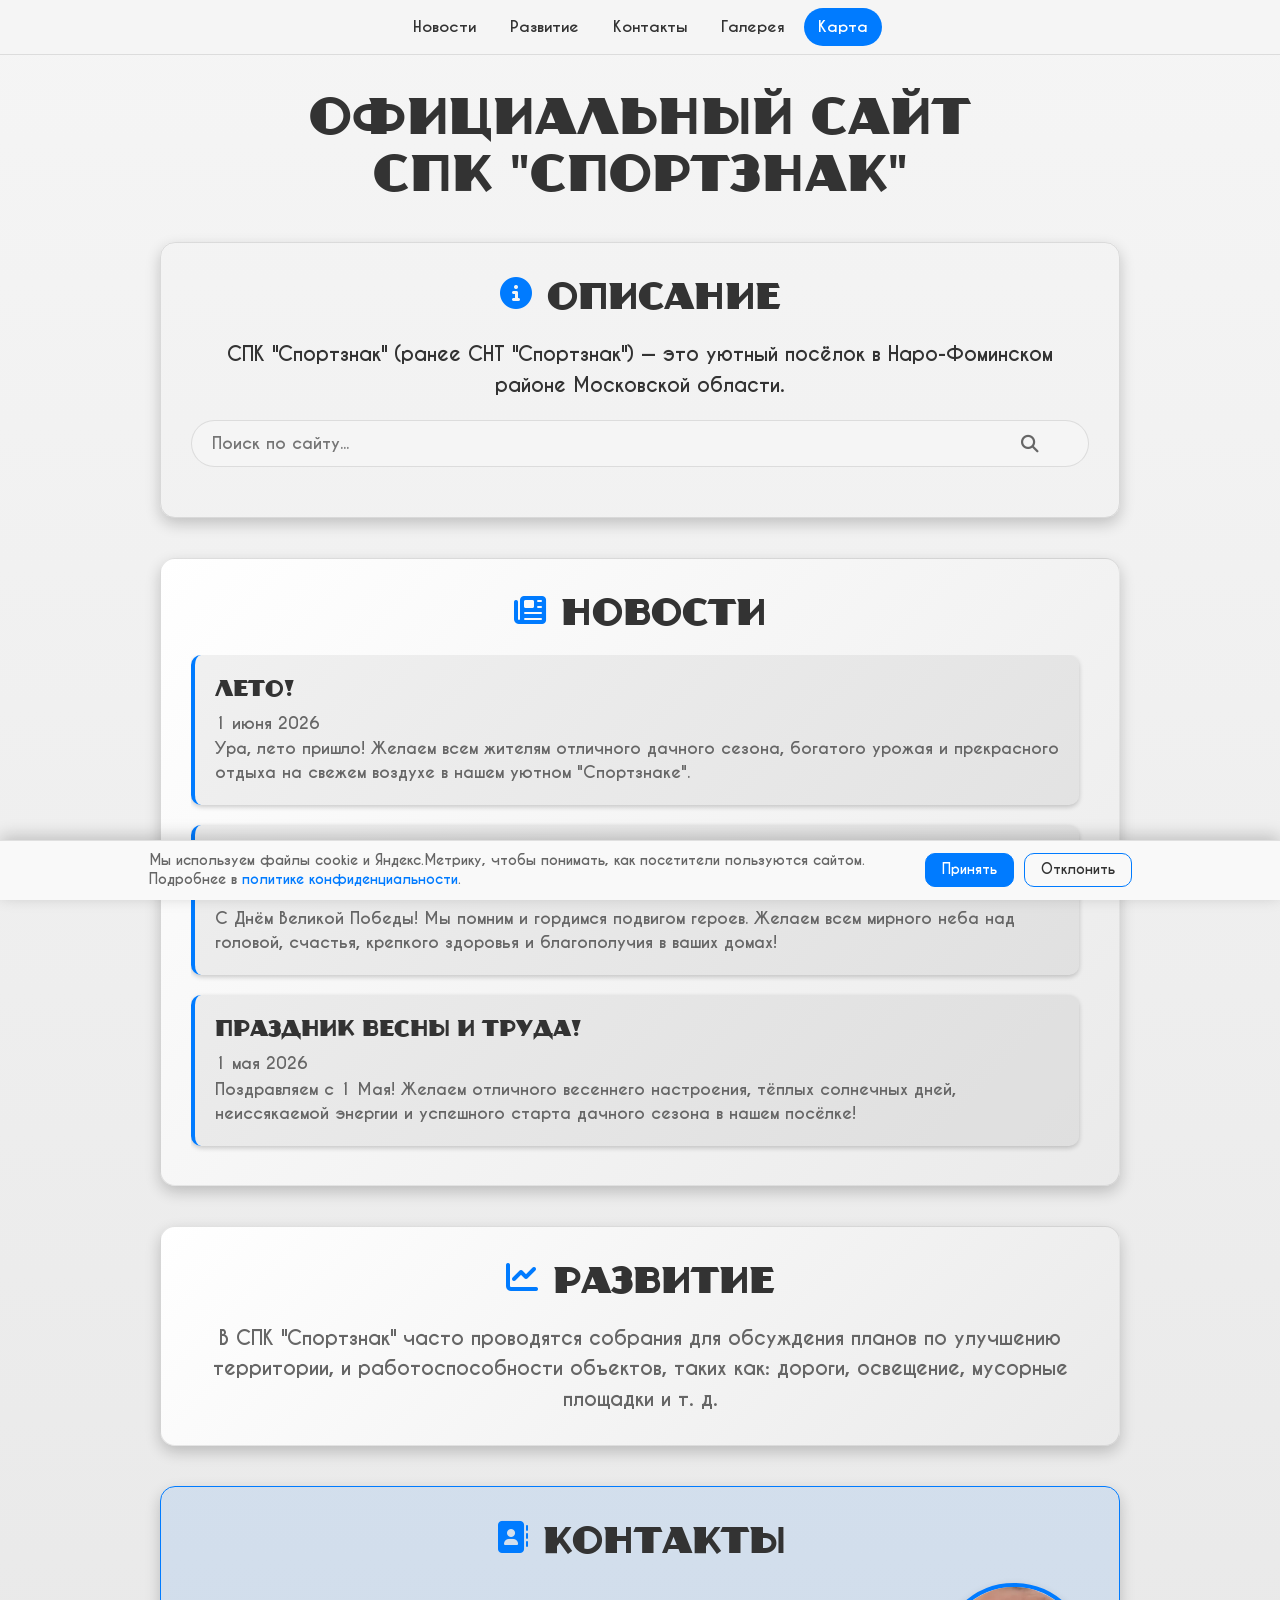
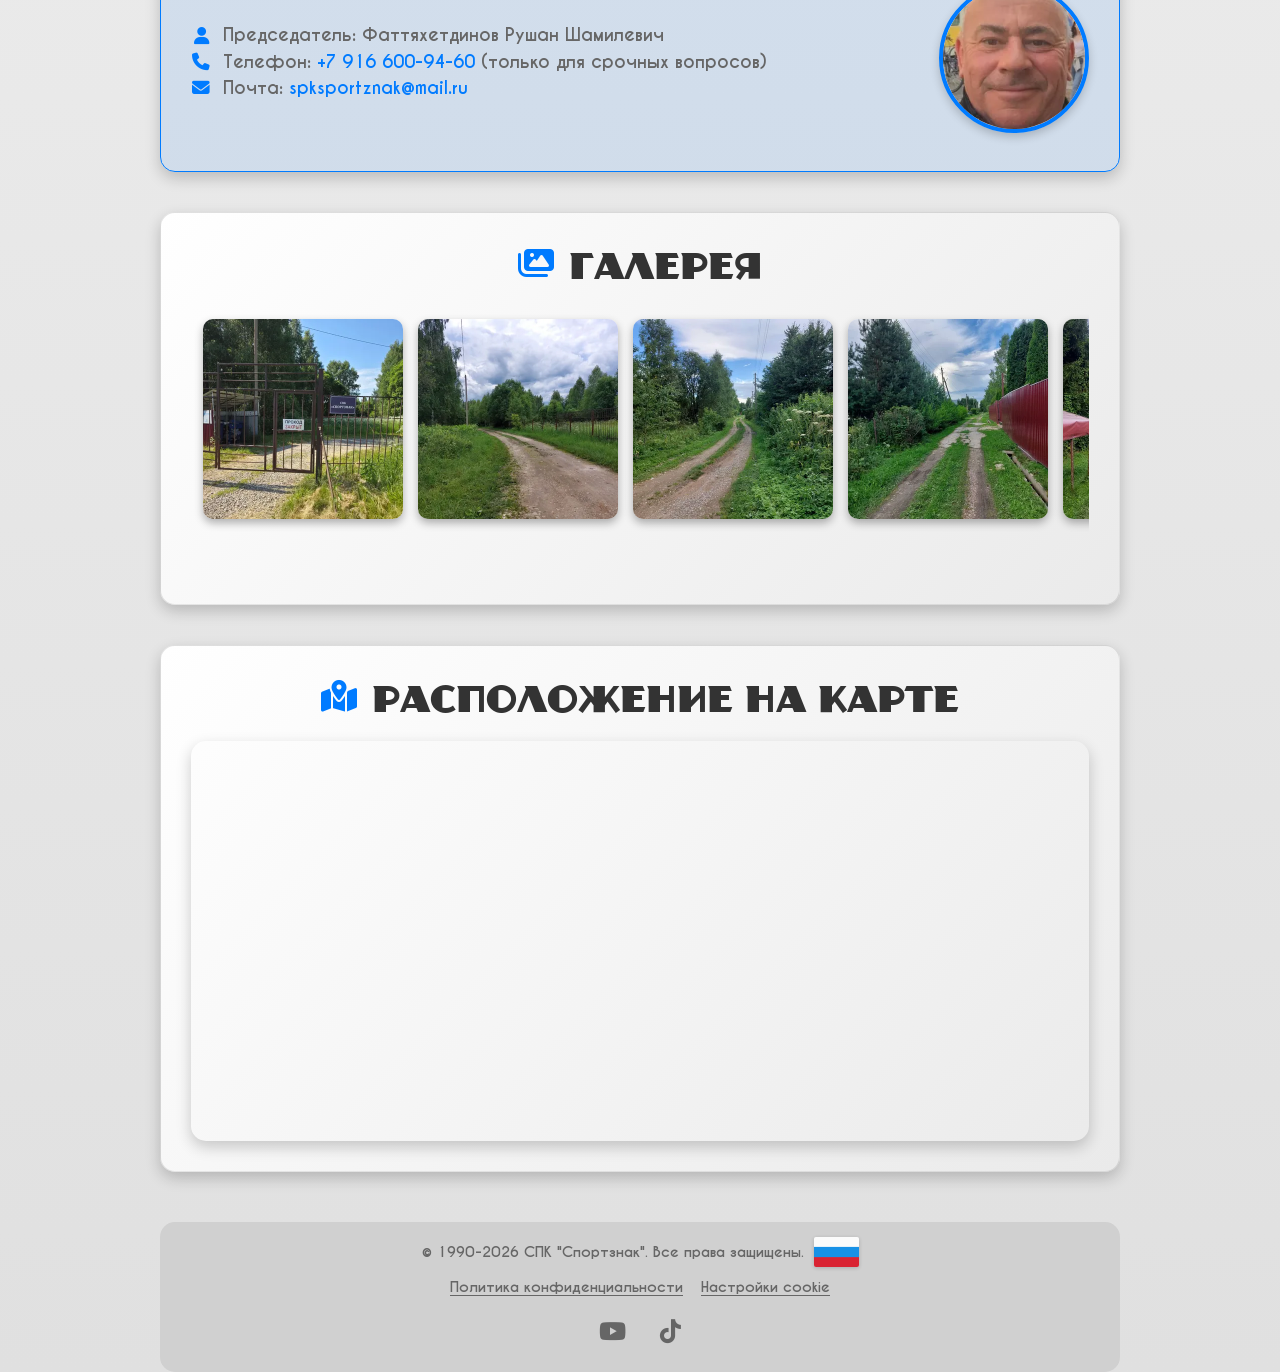
==== commit 521ec8ef: "Убрать рывки страницы при прокрутке Подсветка активного пункта меню вызывала scrollIntoView(), котор" ====
--- a/index.html
+++ b/index.html
@@ -332,6 +332,6 @@
                 </div>
         </div>
 <script src="js/consent.js?v=1.0" defer></script>
-<script src="js/main.js?v=1.3" defer></script>
+<script src="js/main.js?v=1.4" defer></script>
 </body>
 </html>
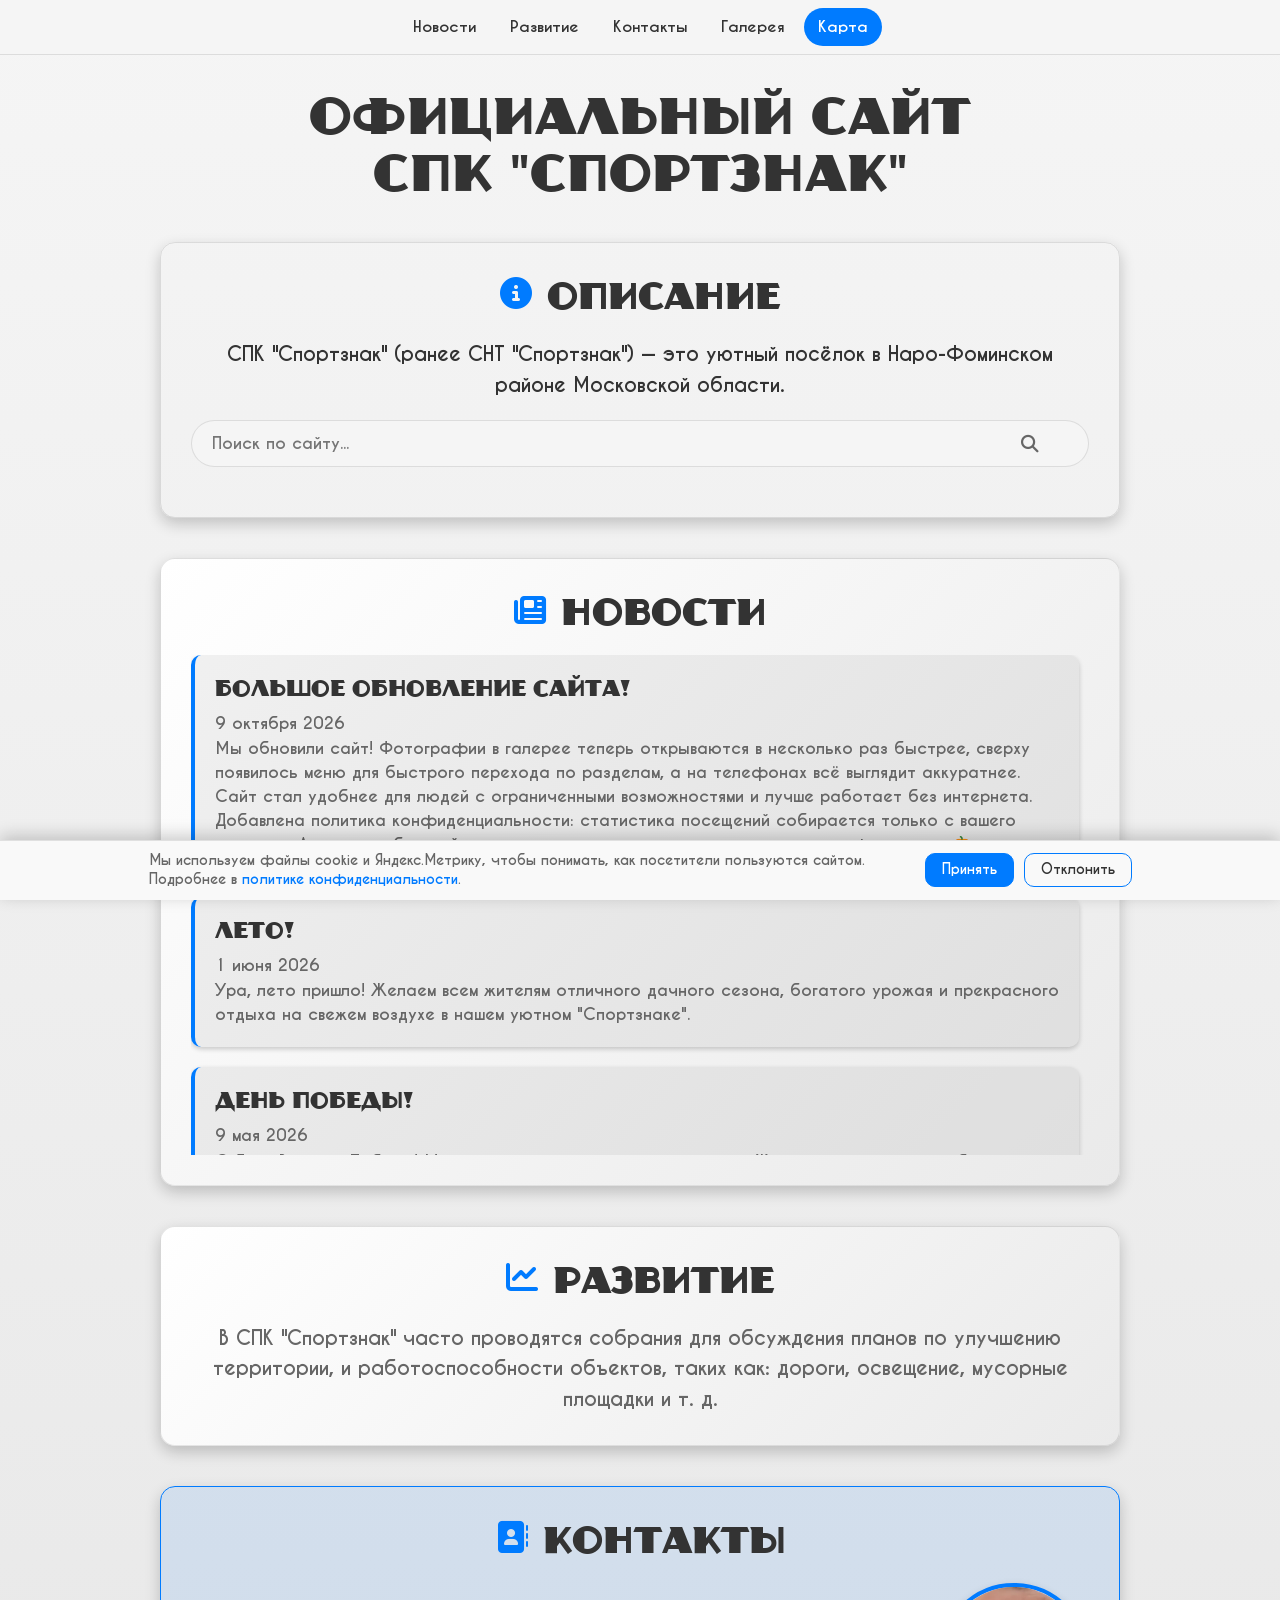
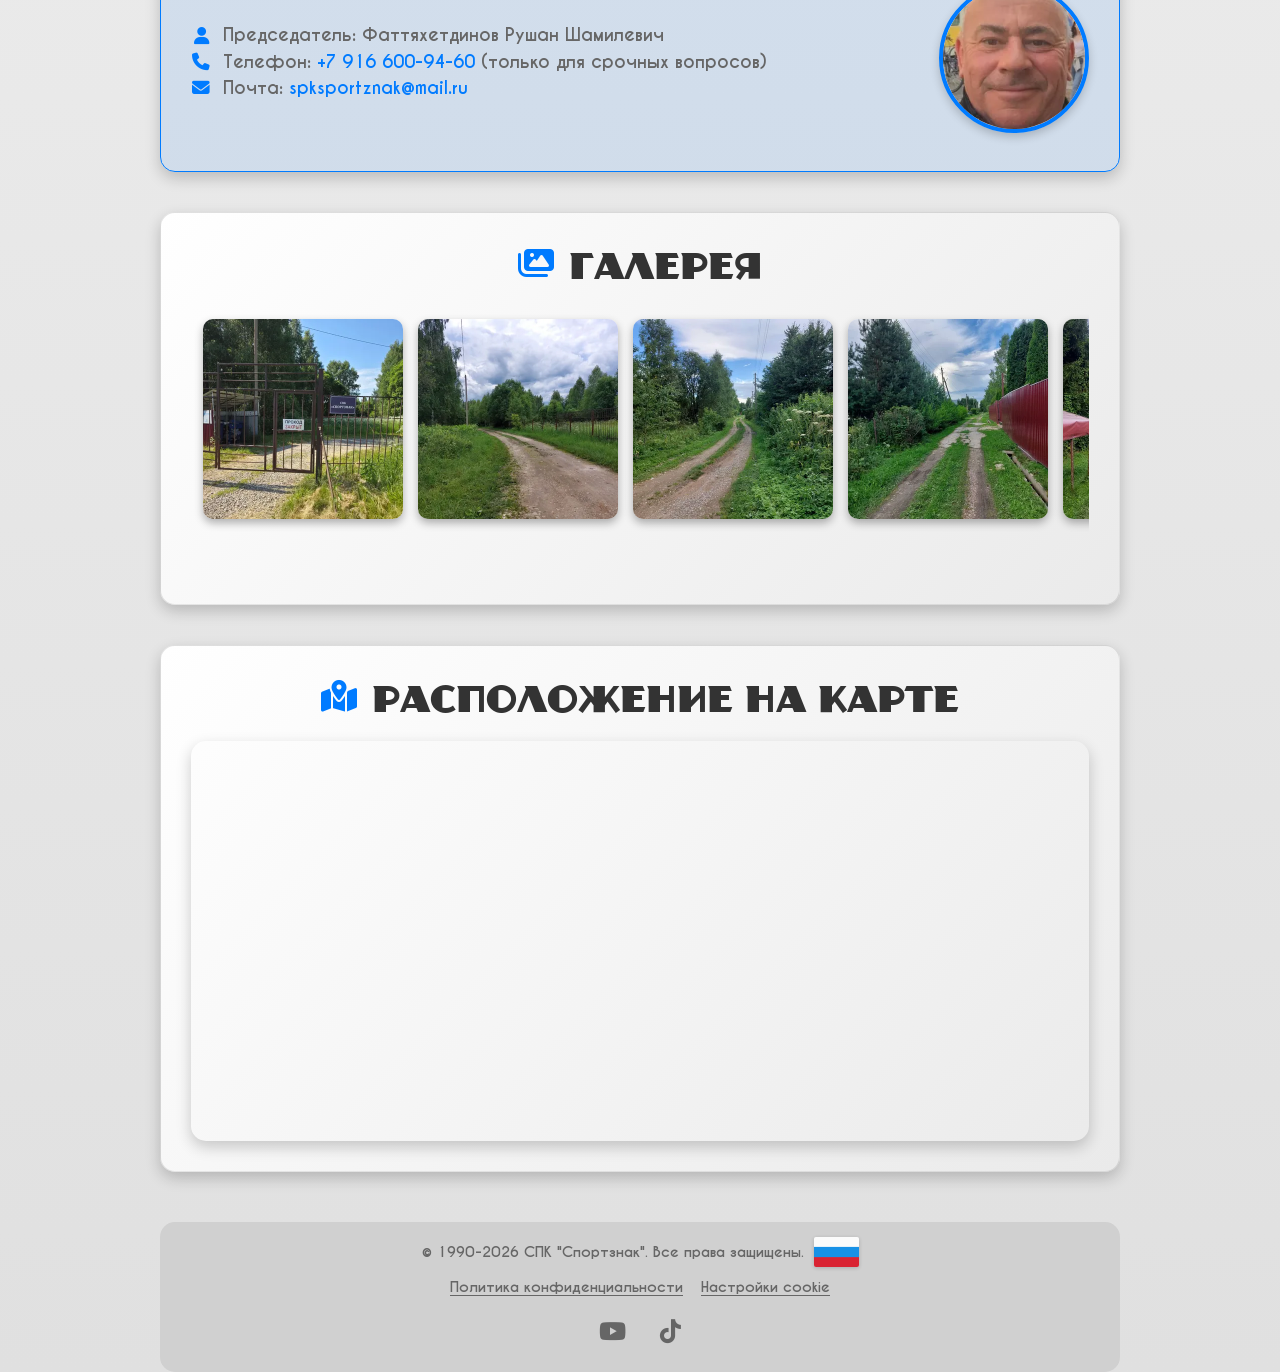
==== commit c04fca8a: "Новость об обновлении сайта 9 октября 2026 Co-Authored-By: Claude Opus 5.5 (1M context) <noreply@ant" ====
--- a/index.html
+++ b/index.html
@@ -134,6 +134,12 @@
     <h2 id="news-title"><i class="fas fa-newspaper" aria-hidden="true"></i>Новости</h2>
     <div class="news-container" role="list" tabindex="0" aria-label="Список новостей">
         <article class="news-item" itemscope itemtype="https://schema.org/NewsArticle" role="listitem">
+            <h3 itemprop="headline">Большое обновление сайта!</h3>
+            <time class="news-date" datetime="2026-10-09" itemprop="datePublished" content="2026-10-09" aria-label="Дата публикации: 9 октября 2026">9 октября 2026</time>
+            <p itemprop="articleBody">Мы обновили сайт! Фотографии в галерее теперь открываются в несколько раз быстрее, сверху появилось меню для быстрого перехода по разделам, а на телефонах всё выглядит аккуратнее. Сайт стал удобнее для людей с ограниченными возможностями и лучше работает без интернета. Добавлена политика конфиденциальности: статистика посещений собирается только с вашего согласия. А весь октябрь сайт встречает вас в праздничном хэллоуинском оформлении 🎃</p>
+            <meta itemprop="author" content='СПК "Спортзнак"'>
+        </article>
+        <article class="news-item" itemscope itemtype="https://schema.org/NewsArticle" role="listitem">
             <h3 itemprop="headline">Лето!</h3>
             <time class="news-date" datetime="2026-06-01" itemprop="datePublished" content="2026-06-01" aria-label="Дата публикации: 1 июня 2026">1 июня 2026</time>
             <p itemprop="articleBody">Ура, лето пришло! Желаем всем жителям отличного дачного сезона, богатого урожая и прекрасного отдыха на свежем воздухе в нашем уютном "Спортзнаке".</p>
